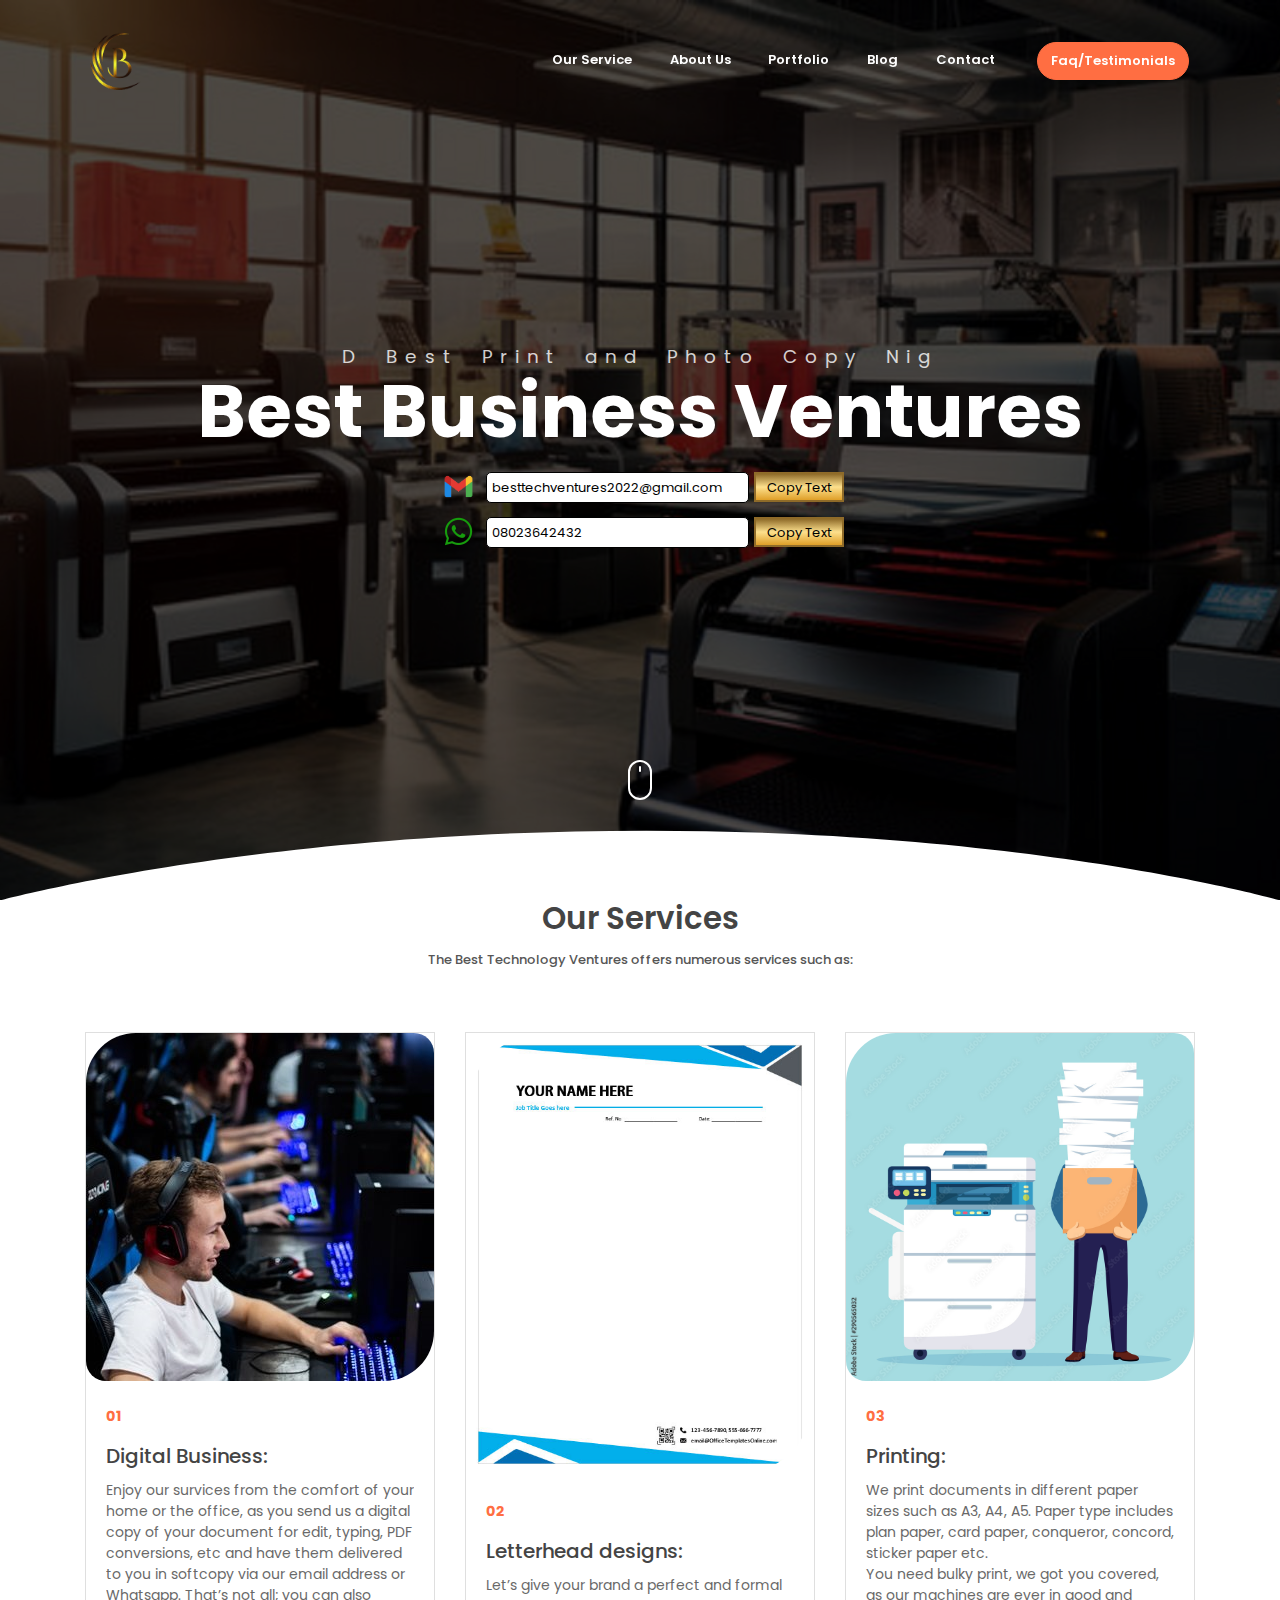
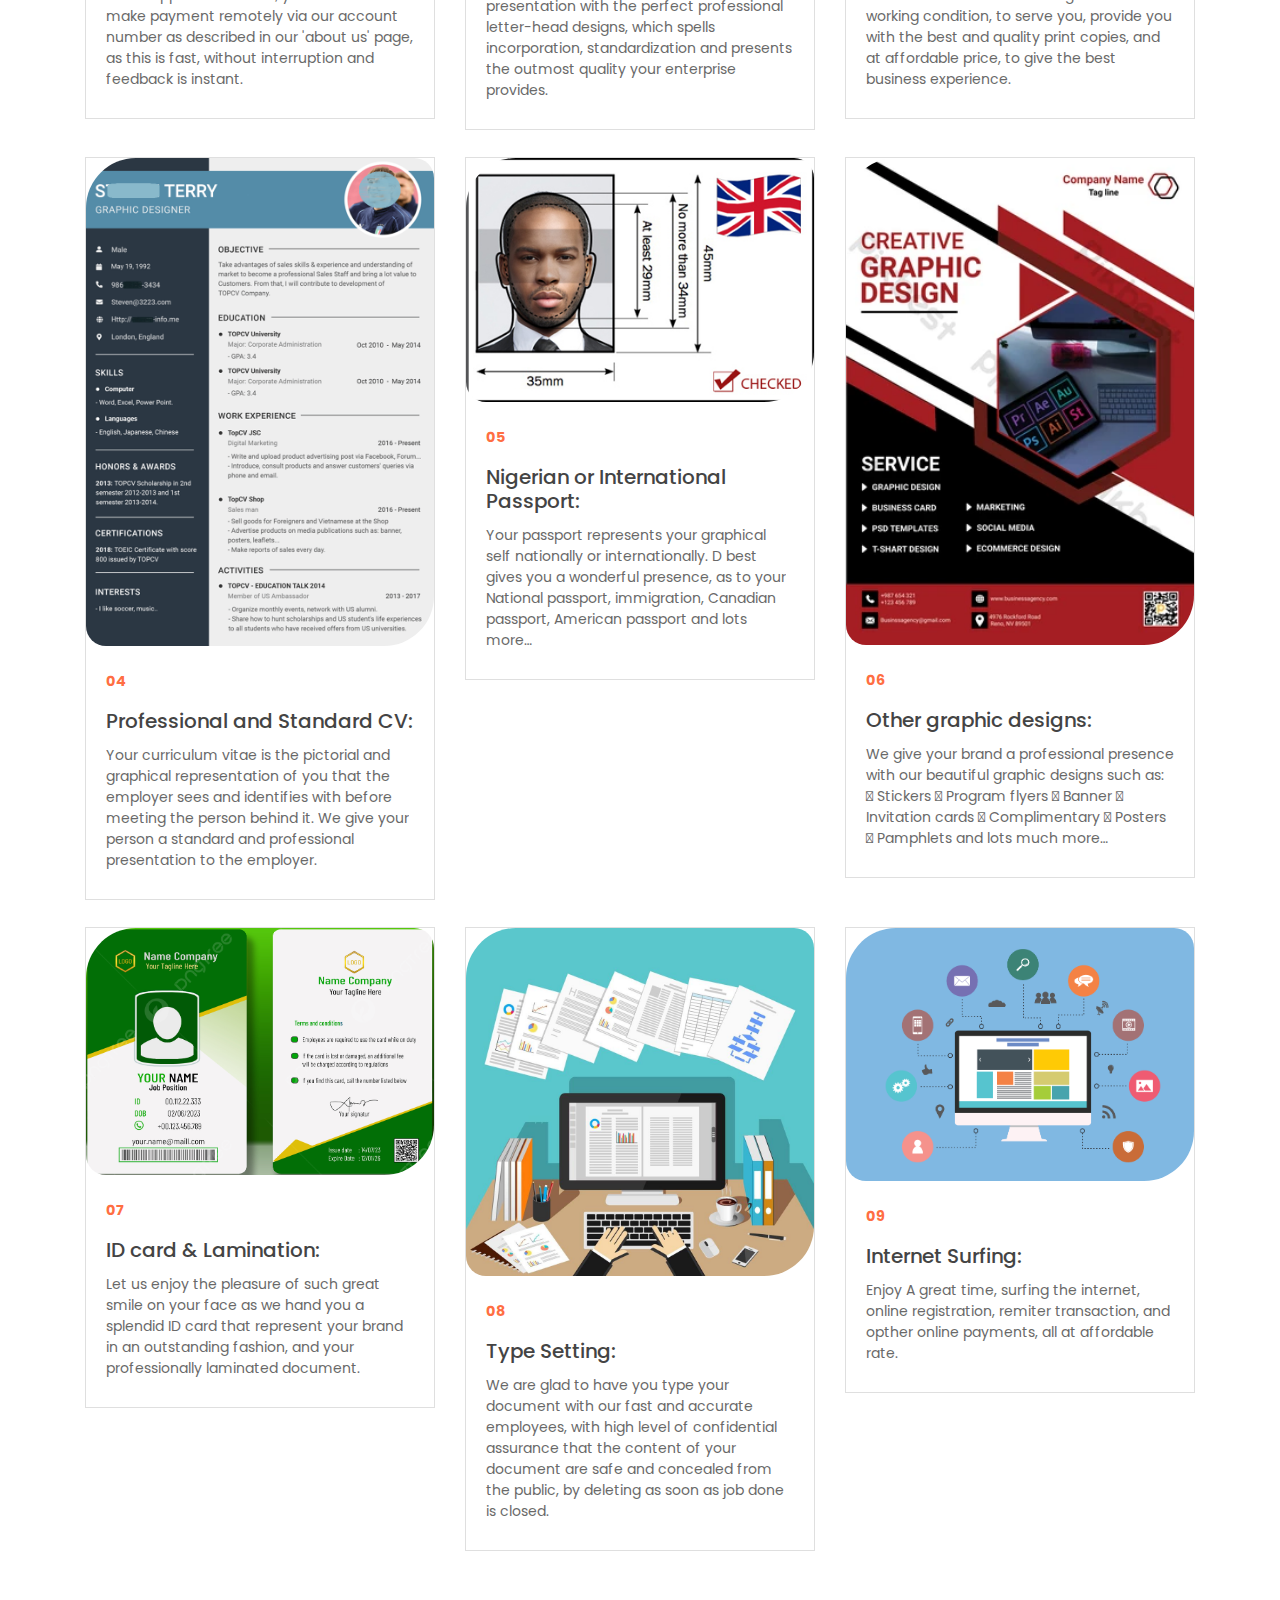
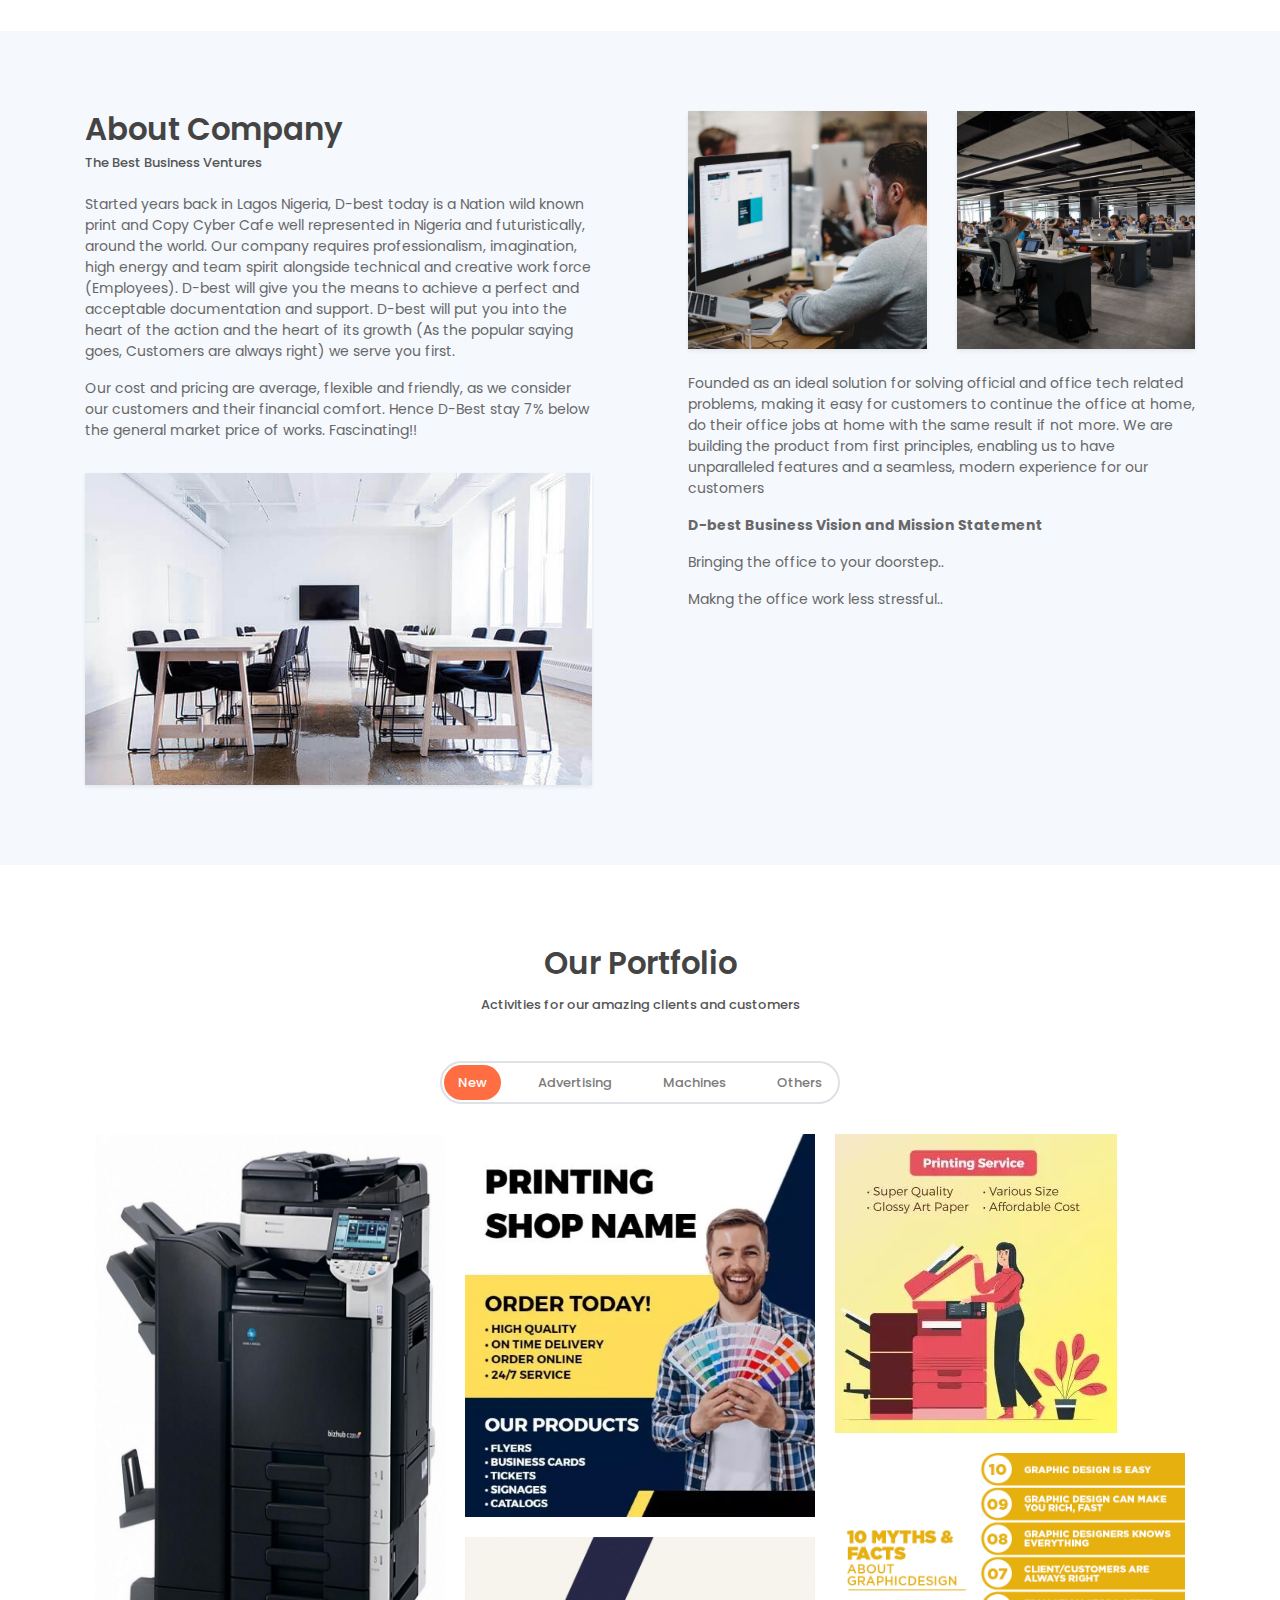
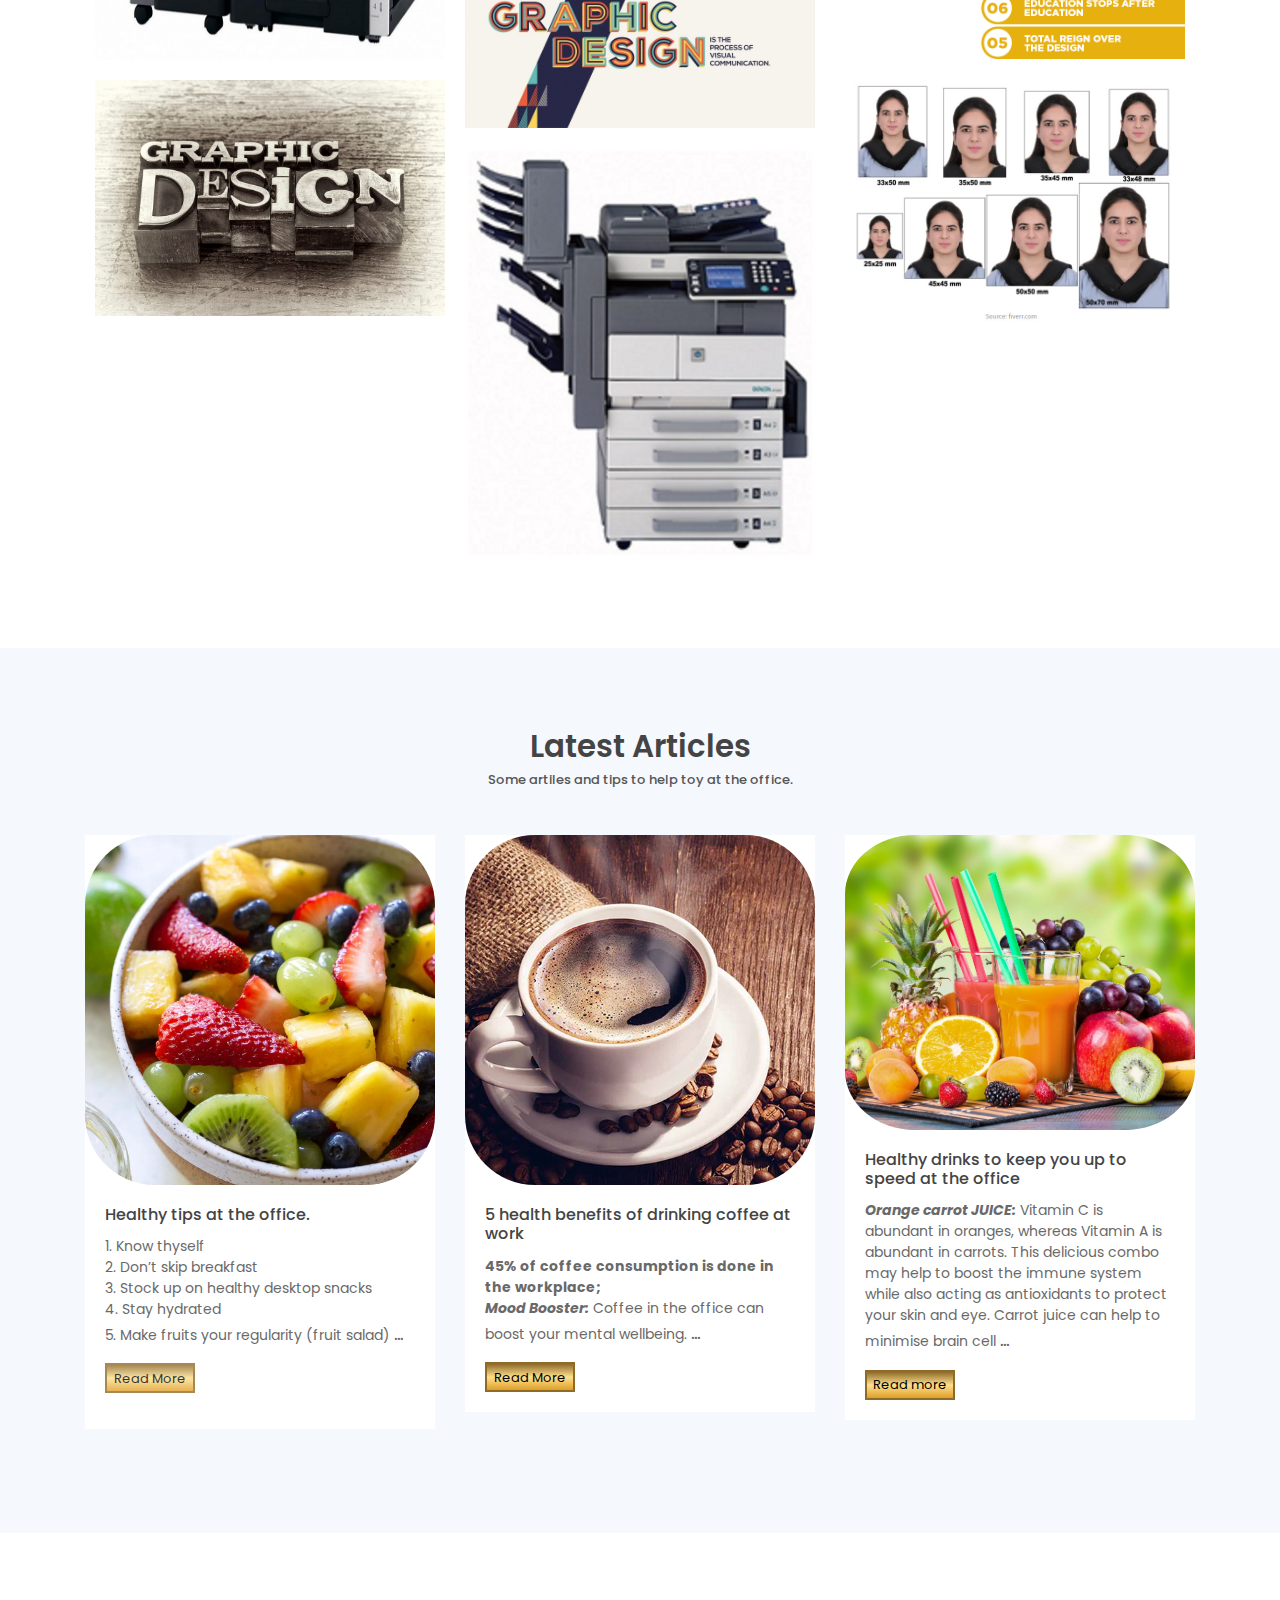
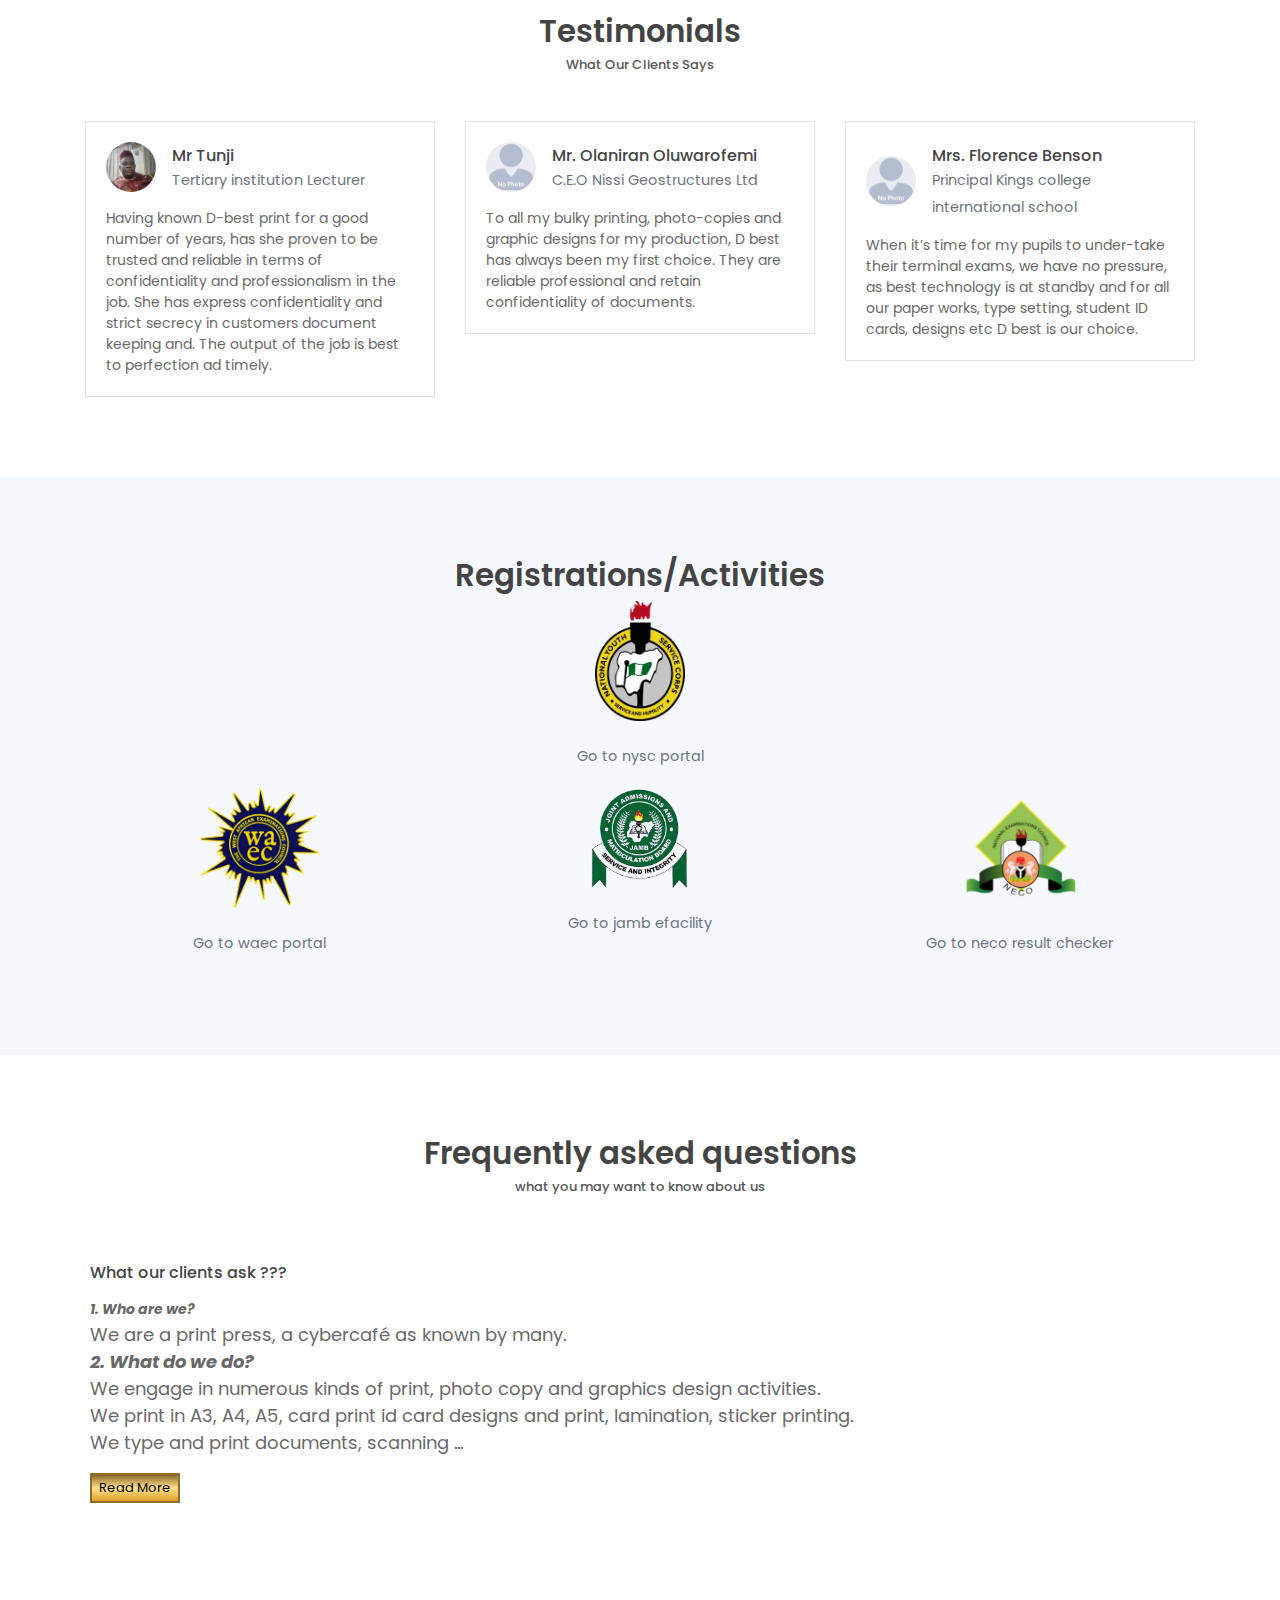
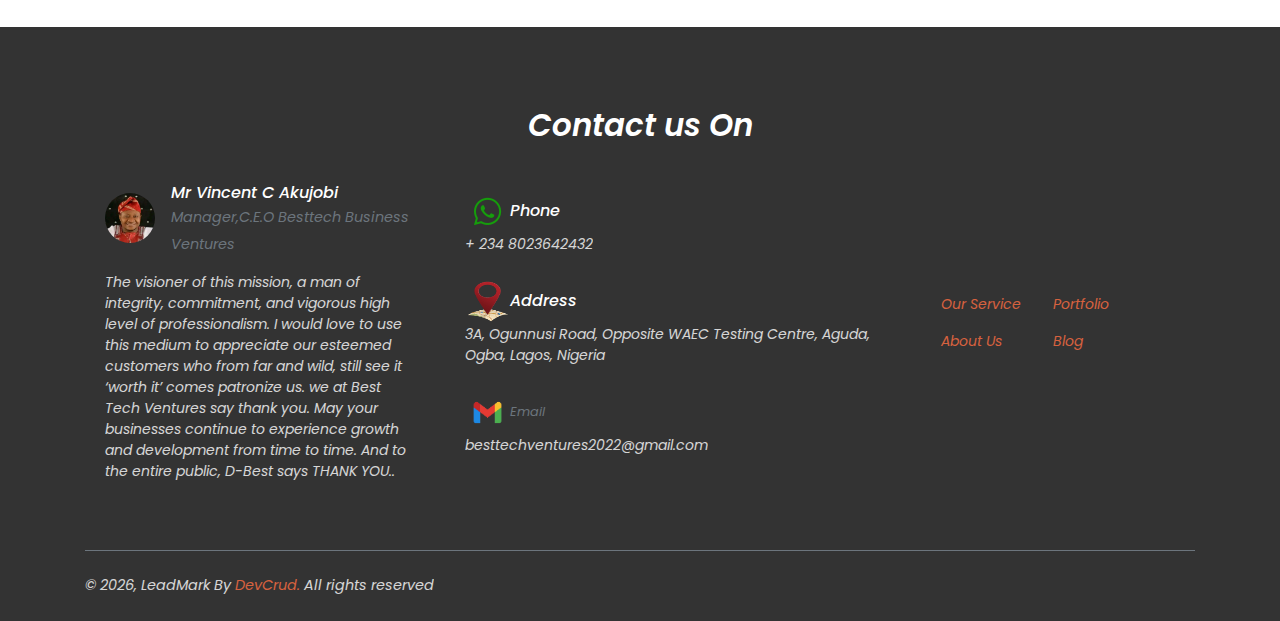
==== index.html @ 02387b32 "Update index.html" ====
<!DOCTYPE html>
<html lang="en">
<head>
	 
	<meta name="viewport" content="width=device-width, initial-scale=1">
	<meta charset="utf-8">
    <meta name="viewport" content="width=device-width, initial-scale=1, shrink-to-fit=no">
    <meta name="description" content="Start your development with LeadMark landing page.">
    <meta name="author" content="Devcrud">
	 <meta name="viewport" content="width=device-width, initial-scale=1.0" />
    <title>Besttech Tech Ventures</title>
    <!-- font icons -->
    <link rel="stylesheet" href="vendors/themify-icons/css/themify-icons.css">
    <!-- Bootstrap + LeadMark main styles -->
	<link rel="stylesheet" href="assets/css/leadmark.css">
	<link rel="stylesheet" href="style.css">
	<style>
      #more {display: none;}
    </style>
	
</head>
<body data-spy="scroll" data-target=".navbar" data-offset="40" id="home" >

    <!-- page Navigation -->
    <nav class="navbar custom-navbar navbar-expand-md navbar-light fixed-top" data-spy="affix" data-offset-top="10">
        <div class="container">
            <a class="navbar-brand" href="game/index.html">
                <img src="imgs/LOGO101.png" alt="">
            </a>
            <button class="navbar-toggler ml-auto" type="button" data-toggle="collapse" data-target="#navbarSupportedContent" aria-controls="navbarSupportedContent" aria-expanded="false" aria-label="Toggle navigation">
                <span class="navbar-toggler-icon"></span>
            </button>
            <div class="collapse navbar-collapse" id="navbarSupportedContent">
                <ul class="navbar-nav ml-auto">                     
                    <li class="nav-item">
                        <a class="nav-link" href="#service">Our Service</a>
                    </li>
                    <li class="nav-item">
                        <a class="nav-link" href="#about">About Us</a>
                    </li>
                    <li class="nav-item">
                        <a class="nav-link" href="#portfolio">Portfolio</a>
                    </li>
                    <li class="nav-item">
                        <a class="nav-link" href="#blog">Blog</a>
                    </li>
                    <li class="nav-item">
                        <a class="nav-link" href="#contact">Contact</a>
                    </li>
                    <li class="nav-item">
                        <a class="ml-4 nav-link btn btn-primary btn-sm rounded" href="#blog" >Faq/Testimonials</a>
                    </li>
                </ul>
            </div>
    </nav>
    <!-- End Of Second Navigation -->

    <!-- Page Header -->
    <header class="header">
        <div class="overlay">
            <h1 class="subtitle">D Best Print and Photo Copy Nig</h1>
            <h1 class="title">Best Business Ventures</h1> 
			<center>
			<!-- script to copy phone number and mail -->
				 <div class="container">
				      <img src="imgs/icon123.png" height="45" width="45" alt="">
					 <a href="mailto:besttechventures2022@gmail" class="small text-muted">
					  <input type="text" id="text-1" value="besttechventures2022@gmail.com" /></a>
					  <button onclick="copy('text-1')">Copy Text</button>
				 </div>
				 <div class="container">									
		              <img src="imgs/icon3.png" height="45" width="45" alt="">
					  <input type="text" id="text-2" value="08023642432" />
					  <button onclick="copy('text-2')">Copy Text</button>
				 </div>
				 <script src="script.js"></script>
        </div>  
		
        <div class="shape">
            <svg viewBox="0 0 1500 200">
                <path d="m 0,240 h 1500.4828 v -71.92164 c 0,0 -286.2763,-81.79324 -743.19024,-81.79324 C 300.37862,86.28512 0,168.07836 0,168.07836 Z"/>
            </svg>
        </div>  
        <div class="mouse-icon"><div class="wheel"></div>  </div>
    </header>
    <!-- End Of Page Header -->

    <!-- Service Section -->
    <section  id="service" class="section pt-0">
        <div class="container">
            <h6 class="section-title text-center">Our Services</h6>
            <h6 class="section-subtitle text-center mb-5 pb-3">The Best Technology Ventures offers numerous services such as:</h6>

            <div class="row">    
                <div class="col-md-4">
                    <div class="card mb-4 mb-md-0">
                        <img src="imgs/digi.jpg" alt="digi" style=" border-radius: 50px 20px;">
                        <div class="card-body">
                            <small class="text-primary font-weight-bold">01</small>
                            <h5 class="card-title mt-3"> Digital Business: <h5>
                            <p class="mb-0">Enjoy our survices from the comfort of your home or the office, as you send us a digital copy of your document for edit, typing, PDF conversions, etc and have them delivered to you in softcopy via our email address or Whatsapp.
                                            That’s not all; you can also make payment remotely via our account number as described in our 'about us' page, as this is fast, without interruption and feedback is instant.
                           
                        </div>
                    </div>
                </div>
				<div class="col-md-4">
                    <div class="card mb-4 mb-md-0">
                          <img src="imgs/letterhead1.jpg" style=" border-radius: 80px 40px;">
                        <div class="card-body">
                            <small class="text-primary font-weight-bold">02</small>
                            <h5 class="card-title mt-3">Letterhead designs:<h5>
                            <p class="mb-0">Let’s give your brand a perfect and formal presentation with the perfect professional letter-head designs, 
                            which spells incorporation, standardization and presents the outmost quality your enterprise provides.</p>
                        </div>
                    </div>
                </div>
			
				 <div class="col-md-4">
                    <div class="card mb-4 mb-md-0">
                        <img src="imgs/print.jpg" style="border-radius: 50px 20px;">
                        <div class="card-body">
                            <small class="text-primary font-weight-bold">03</small>
                            <h5 class="card-title mt-3">Printing:<h5>
                            <p class="mb-0">We print documents in different paper sizes such as A3, A4, A5.
                                            Paper type includes plan paper, card paper, conqueror, concord, sticker paper etc.
                                            <br>You need bulky print, we got you covered, as 
                                            our machines are ever in good and working condition,
                                            to serve you, provide you with the best and quality print copies, and at affordable price, to give the best business experience.
                            </p>
                        </div>
                    </div>
                </div>
			</div>
			<br>
			
			<!-- End OF SLIDE -->
			<div class="row">	
				 <div class="col-md-4">
                    <div class="card mb-4 mb-md-0">
                        <img src="imgs/cv.png" style=" border-radius: 50px 20px;">
                        <div class="card-body">
                            <small class="text-primary font-weight-bold">04</small>
                            <h5 class="card-title mt-3">Professional and Standard CV:<h5>
                            <p class="mb-0">Your curriculum vitae is the pictorial and graphical representation of you that the employer sees and identifies with before meeting the person behind it. 
							We give your person a standard and professional presentation to the employer.
                           </p>
                        </div>
                    </div>
                </div>
				<div class="col-md-4">
                    <div class="card mb-4 mb-md-0">
                        <img src="imgs/pass1.jpg" style=" border-radius: 50px 20px;">
                        <div class="card-body">
                            <small class="text-primary font-weight-bold">05</small>
                            <h5 class="card-title mt-3">Nigerian or International Passport:<h5>
                            <p class="mb-0">Your passport represents your graphical self nationally or internationally.
                                             D best gives you a wonderful presence, as to your National passport, immigration, Canadian passport, American passport and lots more…

                            </p>
                        </div>
                    </div>
                 </div>
				 
				 <div class="col-md-4">
                    <div class="card mb-4 mb-md-0">
                        <img src="imgs/graphic1.jpg" style=" border-radius: 50px 20px;">
                        <div class="card-body">
                            <small class="text-primary font-weight-bold">06</small>
                            <h5 class="card-title mt-3">Other graphic designs:<h5>
                            <p class="mb-0">We give your brand a professional presence with our beautiful graphic designs such as:
                                               Stickers
                                               Program flyers 
                                               Banner 
                                               Invitation cards  
                                               Complimentary 
                                               Posters 
                                               Pamphlets 
                                            and lots much more…

                            </p>
                    </div>
                </div>
			</div>
        </div>
			<br>
			<div class="row">
				 <div class="col-md-4">
                    <div class="card mb-4 mb-md-0">
                         <img src="imgs/id card.png" style=" border-radius: 50px 20px;">
                        <div class="card-body">
                            <small class="text-primary font-weight-bold">07</small>
                            <h5 class="card-title mt-3">ID card & Lamination:<h5>
                            <p class="mb-0">Let us enjoy the pleasure of such great smile on your face as we hand you a splendid ID card that represent your brand in an outstanding fashion, and 
                            your professionally laminated document. 
                            </p>
                        </div>
                    </div>
                 </div>
               
                <div class="col-md-4">
                    <div class="card mb-4 mb-md-0">
                        <img src="imgs/typing.jpg" style=" border-radius: 50px 20px;">
                        <div class="card-body">
                            <small class="text-primary font-weight-bold">08</small>
                            <h5 class="card-title mt-3">Type Setting:<h5>
                            <p class="mb-0">We are glad to have you type your document with our fast and accurate employees,
							with high level of confidential assurance that the content of your document are safe and concealed from the public, by deleting as soon as job done is closed.</p>
                        </div>
                    </div>
                </div> 
				
				<div class="col-md-4">
                    <div class="card mb-4 mb-md-0">
                        <img src="imgs/internet1.png" style=" border-radius: 50px 20px;">
                        <div class="card-body">
                            <small class="text-primary font-weight-bold">09</small>
                            <h5 class="card-title mt-3">Internet Surfing:<h5>
                            <p class="mb-0"> Enjoy A great time, surfing the internet, online registration, remiter transaction, and opther online payments, all at affordable rate.</p>
                        </div>
                    </div>
                </div>
            </div>
        </div>
    </section>
    <!-- End OF Service Section -->
	
    <!-- About Section -->
    <section class="section" id="about">
        <div class="container">
            <div class="row justify-content-between">
                <div class="col-md-6 pr-md-5 mb-4 mb-md-0">
                    <h6 class="section-title mb-0">About Company</h6>
                    <h6 class="section-subtitle mb-4">The Best Business Ventures</h6>
                    <p >Started years back in Lagos Nigeria, D-best today is a Nation wild known print and Copy Cyber Cafe well represented in Nigeria and futuristically, around the world. Our company requires professionalism, imagination, high energy and team spirit alongside technical and creative work force (Employees). D-best will give you the means to achieve a perfect and acceptable documentation and support. D-best will put you into the heart of the action and the heart of its growth (As the popular saying goes, Customers are always right) we serve you first. </p>
					<p>Our cost and pricing are average, flexible and friendly, as we consider our customers and their financial comfort. Hence D-Best stay 7% below the general market price of works. Fascinating!!</p>
                    <img src="imgs/about.jpg" alt="" class="w-100 mt-3 shadow-sm">
                </div>
                <div class="col-md-6 pl-md-5">
                    <div class="row">
                        <div class="col-6">
                            <img src="imgs/about-1.jpg" alt="" class="w-100 shadow-sm">
                        </div>
                        <div class="col-6">
                            <img src="imgs/about-2.jpg" alt="" class="w-100 shadow-sm">
                        </div>
                        <div class="col-12 mt-4">
                            <p>Founded as an ideal solution for solving official and office tech related problems, making it easy for customers to continue the office at home, do their office jobs at home with the same result if not more. We are building the product from first principles, enabling us to have unparalleled features and a seamless, modern experience for our customers</p>
                            <p><b>D-best Business Vision and Mission Statement</b><br>
                            </p>
                            <p>Bringing the office to your doorstep..</p>
                            <p>Makng the office work less stressful..</p>
                        </div>
                    </div>
                </div>
            </div>              
        </div>
    </section>
    <!-- End OF About Section -->

    <!-- Portfolio Section -->
    <section id="portfolio" class="section portfolio-section">
        <div class="container">
            <h6 class="section-title text-center">Our Portfolio</h6>
            <h6 class="section-subtitle mb-5 text-center">Activities  for our amazing clients and customers</h6>
            <div class="filters">
                <a href="#" data-filter=".new" class="active">
                    New
                </a>
                <a href="#" data-filter=".advertising">
                    Advertising
                </a>
                <a href="#" data-filter=".branding">
                    Machines
                </a>
                <a href="#" data-filter=".web">
                    Others
                </a>
            </div>
            <div class="portfolio-container"> 
                <div class="col-md-6 col-lg-4 web new">
                    <div class="portfolio-item">
                        <img src="imgs/web-1.jpg" class="img-fluid" alt="Download free bootstrap 4 admin dashboard, free boootstrap 4 templates">
                        <div class="content-holder">
                            <a class="img-popup" href="imgs/web-1.jpg"></a>
                            <div class="text-holder">
                                <h6 class="title">Bizhub C220</h6>
                                <p class="subtitle">The bizhub machine available for all kinds of printing in numerous sizes!</p>
                            </div>
                        </div>   
                    </div>             
                </div>
                <div class="col-md-6 col-lg-4 web new">
                    <div class="portfolio-item">
                        <img src="imgs/web-2.jpg" class="img-fluid" alt="Download free bootstrap 4 admin dashboard, free boootstrap 4 templates">
                        <div class="content-holder">
                            <a class="img-popup" href="imgs/web-2.jpg"></a>
                            <div class="text-holder">
                                <h6 class="title">Best print</h6>
                                <p class="subtitle">Printing at its best!</p>
                            </div>
                        </div> 
                    </div>                         
                </div>
                <div class="col-md-6 col-lg-4 advertising new">
                    <div class="portfolio-item">
                        <img src="imgs/advertising-2.jpg" class="img-fluid" alt="Download free bootstrap 4 admin dashboard, free boootstrap 4 templates">                         
                        <div class="content-holder">
                            <a class="img-popup" href="imgs/advertising-2.jpg"></a>
                            <div class="text-holder">
                                <h6 class="title">Best bulky print</h6>
                                <p class="subtitle">lets take care of your bulky print and photo copies in time budget !</p>
                            </div>
                        </div>    
                    </div>              
                </div> 
                <div class="col-md-6 col-lg-4 web">
                    <div class="portfolio-item">
                        <img src="imgs/web-4.jpg" class="img-fluid" alt="Download free bootstrap 4 admin dashboard, free boootstrap 4 templates">
                        <div class="content-holder">
                            <a class="img-popup" href="imgs/web-4.jpg"></a>
                            <div class="text-holder">
                                <h6 class="title">Best Id cards </h6>
                                <p class="subtitle">Lests give your company an alarming identity!</p>
                            </div>
                        </div>
                    </div>                                                     
                </div>

                <div class="col-md-6 col-lg-4 advertising"> 
                    <div class="portfolio-item">
                        <img src="imgs/advertising-1.jpg" class="img-fluid" alt="Download free bootstrap 4 admin dashboard, free boootstrap 4 templates">                               
                        <div class="content-holder">
                            <a class="img-popup" href="imgs/advertising-1.jpg"></a>
                            <div class="text-holder">
                                <h6 class="title">Best wedding cards</h6>
                                <p class="subtitle">for your cermonies, we give an outstanding presence!</p>
                            </div>
                        </div>
                    </div>                                                       
                </div> 
                <div class="col-md-6 col-lg-4 web new">
                    <div class="portfolio-item">
                        <img src="imgs/web-3.png" class="img-fluid" alt="Download free bootstrap 4 admin dashboard, free boootstrap 4 templates">  
                       <div class="content-holder">
                            <a class="img-popup" href="imgs/web-3.png"></a>
                            <div class="text-holder">
                                <h6 class="title">Best</h6>
                                <p class="subtitle">ADVERTISING!</p>
                            </div>
                        </div>
                    </div>                                                     
                </div>
                <div class="col-md-6 col-lg-4 advertising new">
                    <div class="portfolio-item">
                        <img src="imgs/advertising-3.jpg" class="img-fluid" alt="Download free bootstrap 4 admin dashboard, free boootstrap 4 templates">       
                       <div class="content-holder">
                            <a class="img-popup" href="imgs/advertising-3.jpg"></a>
                            <div class="text-holder">
                                <h6 class="title">ADVERTISING</h6>
                                <p class="subtitle">ADVERTISING!</p>
                            </div>
                        </div>
                    </div>                                                       
                </div> 
                <div class="col-md-6 col-lg-4 advertising new"> 
                    <div class="portfolio-item">
                        <img src="imgs/advertising-4.jpg" class="img-fluid" alt="Download free bootstrap 4 admin dashboard, free boootstrap 4 templates">            
                        <div class="content-holder">
                            <a class="img-popup" href="imgs/advertising-4.jpg"></a>
                            <div class="text-holder">
                                <h6 class="title">ADVERTISING</h6>
                                <p class="subtitle">Advertising!</p>
                            </div>
                        </div>
                    </div>
                            
                </div> 
                <div class="col-md-6 col-lg-4 branding new">
                    <div class="portfolio-item">
                        <img src="imgs/branding-1.jpg" class="img-fluid" alt="Download free bootstrap 4 admin dashboard, free boootstrap 4 templates">                        
                        <div class="content-holder">
                            <a class="img-popup" href="imgs/branding-1.jpg"></a>
                            <div class="text-holder">
                                <h6 class="title">Other cafe activities </h6>
                                <p class="subtitle">Binding, Lamination, Scanning etc only to mention but a few!</p>
                            </div>
                        </div> 
                    </div>
                </div> 
                <div class="col-md-6 col-lg-4 branding">
                    <div class="portfolio-item">
                        <img src="imgs/branding-2.jpg" class="img-fluid" alt="Download free bootstrap 4 admin dashboard, free boootstrap 4 templates">  
                        <div class="content-holder">
                            <a class="img-popup" href="imgs/branding-2.jpg"></a>
                            <div class="text-holder">
                                <h6 class="title">Other cafe activities</h6>
                                <p class="subtitle">Binding, Lamination, Scanning etc only to mention but a few!</p>
                            </div>
                        </div>
                    </div>                                                     
                </div> 
                <div class="col-md-6 col-lg-4 branding new">
                    <div class="portfolio-item">
                        <img src="imgs/branding-3.png" class="img-fluid" alt="Download free bootstrap 4 admin dashboard, free boootstrap 4 templates">   
                        <div class="content-holder">
                            <a class="img-popup" href="imgs/branding-3.png"></a>
                            <div class="text-holder">
                                <h6 class="title">BRANDING</h6>
                                <p class="subtitle">Advertising!</p>
                            </div>
                        </div>
                    </div>                                                    
                </div> 
                <div class="col-md-6 col-lg-4 branding">
                    <div class="portfolio-item">
                        <img src="imgs/branding-4.jpg" class="img-fluid" alt="Download free bootstrap 4 admin dashboard, free boootstrap 4 templates">                      
                        <div class="content-holder">
                            <a class="img-popup" href="imgs/branding-4.jpg"></a>
                            <div class="text-holder">
                                <h6 class="title">Our future stead</h6>
                                <p class="subtitle">ADVERTISING!</p>
                            </div>
                        </div>
                    </div>                                                      
                </div> 
                <div class="col-md-6 col-lg-4 branding">
                    <div class="portfolio-item">
                        <img src="imgs/branding-5.jpg" class="img-fluid" alt="Download free bootstrap 4 admin dashboard, free boootstrap 4 templates">          
                        <div class="content-holder">
                            <a class="img-popup" href="imgs/branding-5.jpg"></a>
                            <div class="text-holder">
                                <h6 class="title">Passport machines</h6>
                                <p class="subtitle">Advertising!</p>
                            </div>
                        </div>
                    </div>                                                   
                </div>
            </div>   
        </div>            
    </section>
    <!-- End of portfolio section -->

    <!-- Blog Section -->
    <section class="section" id="blog">
        <div class="container">
            <h6 class="section-title mb-0 text-center">Latest Articles</h6>
            <h6 class="section-subtitle mb-5 text-center">Some artiles and tips to help toy at the office.</h6>

            <div class="row">
                <div class="col-md-4">
                    <div class="card border-0 mb-4">
                        <img src="imgs/fruit-4.jpg" alt="" class="card-img-top w-100" style=" border-radius: 20%;">
                        <div class="card-body">                         
                            <h6 class="card-title">Healthy tips at the office.</h6>
                            <p>  1. Know thyself
                            <br> 2. Don’t skip breakfast
                            <br> 3. Stock up on healthy desktop snacks
                            <br> 4. Stay hydrated
                            <br> 5. Make fruits your regularity (fruit salad)
							<span id="span1">...</span><span class="mybox1" id="mybox1id">
                            <br> 6. Plan ahead – Meal plan for the week
                            <br> 7. Master the “No, thank you.”
                            <br> 8. Don’t eat lunch in front of your desk
                            <br> 9. Keep moving
                            <br> 10.Exercise
							<p></span>
                            <button id="mybuttonid" onclick="changeReadMore()">Read More</button>
							<script src="script.js"></script>
                        </div>
                    </div>
                </div>
				
                <div class="col-md-4">
                    <div class="card border-0 mb-4">
                        <img src="imgs/coffee.webp" alt="" class="card-img-top w-100" style=" border-radius: 20%;">
                        <div class="card-body">                         
                            <h6 class="card-title"> 5 health benefits of drinking coffee at work</h5>
                            <p><b>45% of coffee consumption is done in the workplace;</b>
                            <br><i><b>Mood Booster:</b></i>
                            Coffee in the office can boost your mental wellbeing. 
							<span id="span1">...</span><span class="mybox1" id="mybox1id1"> and enhance performance at work.
                            <i><b>Reduce Risk of Disease:</b></i>
                            According to research, individuals drinking 2-4 cups of coffee per day had a 20% lower risk of heart disease than those drinking fewer per day.
                            <br><i><b>Source of Antioxidants:</b></i>
                            Contrary to popular belief, coffee provides more antioxidants than green tea,
							studies show that coffee is the biggest provider of antioxidants in the Western diet, alongside whilst fruits and vegetable!
                            <br><i><b>Stress Relief:</b></i>
                            Feeling stressed? Grab a coffee!
                            Over 80% of those who take coffee breaks at work feels it helps relieve stress,  then again creating an interactive section for workers.
                            </p></span>
							<button id="mybuttonid1" onclick="changeReadMore1()">Read More</button> 
                            <script src="script.js"></script>							
                        </div>
                    </div>
                </div>

                <div class="col-md-4">
                    <div class="card border-0 mb-4">
                        <img src="imgs/Fruit+juice.webp" alt="" class="card-img-top w-100" style=" border-radius: 20%;">
                        <div class="card-body">                         
                            <h6 class="card-title">Healthy drinks to keep you up to speed at the office</h6>
                            <p><b><i>Orange carrot JUICE:</i></b>
                                Vitamin C is abundant in oranges, whereas Vitamin A is abundant in carrots. This delicious combo may help to boost the immune
								 system 
								while  also acting as antioxidants to protect your skin and eye. Carrot juice can help to minimise brain cell <span id="dots">...</span><span id="more">inflammation and boost memory. It is one of the best drinks good for brain health.

                                <br><b><i>Grape:</i></b>
                                Grape juice is great on its own as a source of anthocyanins, which enhance brain function. It also supports heart and digestive health. But compared to other fruits, it contains more sugar and less fiber.

                                <br><b><i>Tomato:</i></b>
                                Besides the debate around whether it’s a fruit or vegetable, the tomato is also one of the best healthy juices for its lycopene content. According to a study, it can reduce the risk of heart disease by up to 13%.
                                Additionally, it’s high in vitamin C, allowing it to support iron absorption and improve skin health. Even so, many recommend choosing low-sodium tomato juice since it can contain high salt levels.

                                <br><b><i>Green Juices:</i></b>
                                Green juices are usually a combination of different vegetables, such as kale, celery, cucumber, and carrot. Compared to one-ingredient options, these provide more benefits depending on the mix you choose. It can either boost immunity, improve gut health, or contribute to weight management.
                                </p></span>
								<button onclick="myFunction()" id="myBtn">Read more</button>
				          </div>
                    </div>
                </div>
            </div>
        </div>
    </section>   
  <!-- End of Blog Section -->

    <!-- Testmonial Section -->
    <section class="section" id="testmonial">
        <div class="container">
            <h6 class="section-title text-center mb-0">Testimonials</h6>
            <h6 class="section-subtitle mb-5 text-center">What Our Clients Says</h6>
            <div class="row">
                <div class="col-md-4 my-3 my-md-0">
                    <div class="card">
                        <div class="card-body">
                            <div class="media align-items-center mb-3">
                                <img class="mr-3" src="imgs/mr-tunji.png" alt="">
                                <div class="media-body">
                                    <h6 class="mt-1 mb-0">Mr Tunji</h6>
                                    <small class="text-muted mb-0">Tertiary institution Lecturer</small>     
                                </div>
                            </div>
                            <p class="mb-0"> Having known D-best print for a good number of years, has she proven to be trusted and reliable in terms of confidentiality and professionalism in the job. 
							She has express confidentiality and strict secrecy in customers document keeping and.
							The output of the job is best to perfection ad timely.</p>
                        </div>
                    </div>
                </div>
                <div class="col-md-4 my-3 my-md-0">
                    <div class="card">
                        <div class="card-body">
                            <div class="media align-items-center mb-3">
                                <img class="mr-3" src="imgs/no-pic.png" alt="">
                                <div class="media-body">
                                    <h6 class="mt-1 mb-0">Mr. Olaniran Oluwarofemi</h6>
                                    <small class="text-muted mb-0">C.E.O Nissi Geostructures Ltd</small>      
                                </div>
                            </div>
                            <p class="mb-0">To all my bulky printing, photo-copies and graphic designs for my production, D best has always been my first choice. 
							They are reliable professional and retain confidentiality of documents.</p>
                        </div>
                    </div>
                </div>
                <div class="col-md-4 my-3 my-md-0">
                    <div class="card">
                        <div class="card-body">
                            <div class="media align-items-center mb-3">
                                <img class="mr-3" src="imgs/no-pic.png" alt="">
                                <div class="media-body">
                                    <h6 class="mt-1 mb-0">Mrs. Florence Benson</h6>
                                    <small class="text-muted mb-0">Principal Kings college international school</small>        
                                </div>
                            </div>
                            <p class="mb-0">When it’s time for my pupils to under-take their terminal exams, we have no pressure, as best technology is at standby and for all our paper works, 
							type setting, student ID cards, designs etc D best is our choice. </p>
                        </div>
                    </div>
                </div>
            </div>
        </div>
    </section>
    <!-- End of Testmonial Section -->
    <!-- start of registration part-->
	<section class="section" id="blog">
        <div class="container">
            <h6 class="section-title mb-0 text-center">Registrations/Activities</h6>
          
				<center>
					
                        <img src="imgs/nysc.png" alt="" width='90' height='120';">
                        <div class="card-body">                         
                        <a href="https://portal.nysc.org.ng/nysc1/" class="small text-muted">Go to nysc portal</a>
                        </div>
				
				</center>
			    <center>	
					<div class="row">
						<div class="col-md-4">            
								<img src="imgs/waec.png" alt="" width='120' height='120';">
								<div class="card-body">                         
								<a href="https://www.waecdirect.org/" class="small text-muted">Go to waec portal</a>
								</div>
						</div>
						<div class="col-md-4">
								<img src="imgs/jamb.png" alt="" width='120' height='100';">
								<div class="card-body">                         
								<a href="https://efacility.jamb.gov.ng/" class="small text-muted">Go to jamb efacility</a>
								</div>
						</div>
						<div class="col-md-4">
								<img src="imgs/neco.png" alt="" width='120' height='120';">
								<div class="card-body">                         
								<a href="https://results.neco.gov.ng/" class="small text-muted">Go to neco result checker</a>
								</div>
						</div>
										
					</div>
			    </center>
        </div>
    </section>
	<!-- end of registration part-->			    

<!-- start of frequently asked questions part-->
	
         <section class="section" id="testmonial">
        <div class="container">
            <h6 class="section-title text-center mb-0">Frequently asked questions</h6>
            <h6 class="section-subtitle mb-5 text-center">what you may want to know about us</h6>
            <div class="row">
             
				<div class="card border-0 mb-4">
                        
                        <div class="card-body">                         
                            <h6 class="card-title">What our clients ask ???</h6>
                                <p><b><i>1.	Who are we?</i></b>
                                <span><br>We are a print press, a cybercafé as known by many.
                                <br><b><i>2. What do we do?</i></b>
									<br>We engage in numerous kinds of print, photo copy and graphics design activities.
									<br>We print in A3, A4, A5, card print id card designs and print, lamination, sticker printing.
									<br>We type and print documents, scanning
									<span id="span1">...</span><span class="mybox1" id="mybox1id2"> passport of different sizes and lots more.
                                <br><b><i>3.	How to get document across to us?</i></b>
								<br>Simply click the copy button on the site landing page for mail to copy the email address, then paste on your email recipient colon. 
								<br>Next, attach your document to the required area, then click send with the work description.
								<br>Or you can also click the copy button on the same landing page of this site for the phone/whatsapp number. 
								<br>Save the number and then forward the document to us with the required job description.
								Better still type <b>besttechventures2022@gmail.com</b>
								<br>Or type <b>08023642432</b> and save on whatsapp, and send the document.
								<br>NOTE: THE BEST HAS A POLICY OF CONFIDENTIALITY OF DOCUMENT, SO ALL MAILS ARE DELETED AFTER JOB IS DONE, OR ELSE ASKED TO BE KEPT.
								<br>As to this you can as to see your document get deleted for comfort. 
                                <br><b><i>4.	Our present location?</i></b>
                                <br>3A, Ogunnusi Road, Opposite WAEC Testing Centre, Aguda, Ogba, Lagos, Nigeria
								
								<br><b><i>5. Working hours?</i></b>
                                <br>We are open from 8am to 6pm (Monday to Saturday) this to keep our employee and staffs fit and prepared for the next day. 
								<br>And emergency job after the working hour may attract extra charge as the case may be.
								<br><b><i>	6. Employment?</i></b>
                                <br>D best advocate to employment of staffs and workers who meet the requirements. 
								<br>Send your cv to the email: <i>besttechventures2022@gmail.com or 08023642432<i> via whatsapp.
								<br>We will reach out to you if our requirements are met.

                                <br><b><i>7.	How to pay for job done?</i></b>
                                <br>Simply copy the Acc No       <b>8023642432</b>
			                                      <br>bank:        Opay
			                                      <br>Acc name: Vincent chibueze,</b>   
                                                  <br>Else asked to use another account.
                                 </p></span></span>
							<button id="mybuttonid2" onclick="changeReadMore2()">Read More</button> 
                            <script src="script.js"></script>
				          </div>
                    </div>
                </div>

            </div>
        </div>
    </section>
   <!-- end of frequently asked questions part-->
				    
    <!-- Contact Section -->
    <section id="contact" class="section has-img-bg pb-0">
	<h6 class="section-title text-center">Contact us On</h6>
        <div class="container">
            <div class="row align-items-center">
                <div class="col-md-4 my-3 my-md-0">
                   
                        <div class="card-body">
                            <div class="media align-items-center mb-3">
                                <img class="mr-3" src="imgs/dbest.jpg" alt="dbest.jpg">
                                <div class="media-body">
                                    <h6 class="mt-1 mb-0">Mr Vincent C Akujobi</h6>
                                    <small class="text-muted mb-0">Manager,C.E.O Besttech Business Ventures</small>     
                                </div>
                            </div>
                            <p class="mb-0">The visioner of this mission, a man of integrity, commitment, and vigorous high level of professionalism. I would love to use this medium to appreciate our esteemed customers who from far and wild, 
							still see it ‘worth it’ comes patronize us. we at Best Tech Ventures say thank you. May your businesses continue to experience growth and development from time to time. 
				    And to the entire public, D-Best says THANK YOU..</p>
                        </div>
                    
                </div>
                <div class="col-md-5 my-3">
				
                    <h6 class="mb-0"><img src="imgs/icon3.png" height="45" width="45" alt="">Phone</h6>
                    <p class="mb-4">+ 234 8023642432</p>
			
                    <h6 class="mb-0"><img src="imgs/address.png" height="45" width="45" alt="">Address</h6>
                    <p class="mb-4">3A, Ogunnusi Road, Opposite WAEC Testing Centre, Aguda, Ogba, Lagos, Nigeria</p>

                    <h6 class="mb-0"><a href="mailto:besttechventures2022@gmail" class="small text-muted">
		    <img src="imgs/icon123.png" height="45" width="45" alt="">Email</h6></a>
                    <p class="mb-0">besttechventures2022@gmail.com</p>
                    <p></p>
                </div>
				
                    <p>
				        <a class="nav-link" href="#service">Our Service</a>
                    
                        <a class="nav-link" href="#about">About Us</a>
                    </p>
					<p>
                        <a class="nav-link" href="#portfolio">Portfolio</a>
                   
                        <a class="nav-link" href="#blog">Blog</a>
                    </p>
               


                <!--
                <div class="col-md-7">
                    <form>
                        <h4 class="mb-4">Drop Us A Line</h4>
                        <div class="form-row">
                            <div class="form-group col-sm-4">
                                <input type="text" class="form-control text-white rounded-0 bg-transparent" name="name" placeholder="Name">
                            </div>
                            <div class="form-group col-sm-4">
                                <input type="email" class="form-control text-white rounded-0 bg-transparent" name="Email" placeholder="Email">
                            </div>
                            <div class="form-group col-sm-4">
                                <input type="text" class="form-control text-white rounded-0 bg-transparent" name="subject" placeholder="Subject">
                            </div>
                            <div class="form-group col-12">
                                <textarea name="message" id="" cols="30" rows="4" class="form-control text-white rounded-0 bg-transparent" placeholder="Message"></textarea>

                            </div>
                            <div class="form-group col-12 mb-0">
                                <button type="submit" class="btn btn-primary rounded w-md mt-3">Send</button>
                            </div>                          
                        </div>                          
                    </form>
                </div>
                -->
            </div>
            <!-- Page Footer -->
            <footer class="mt-5 py-4 border-top border-secondary">
                <p class="mb-0 small">&copy; <script>document.write(new Date().getFullYear())</script>, LeadMark By <a href="https://www.devcrud.com" target="_blank">DevCrud.</a>  All rights reserved </p>     
            </footer>
            <!-- End of Page Footer -->  
        </div>
    </section>
	
	<!-- core  -->
    <script src="vendors/jquery/jquery-3.4.1.js"></script>
    <script src="vendors/bootstrap/bootstrap.bundle.js"></script>

    <!-- bootstrap 3 affix -->
	<script src="vendors/bootstrap/bootstrap.affix.js"></script>

    <!-- Isotope -->
    <script src="vendors/isotope/isotope.pkgd.js"></script>

    <!-- LeadMark js -->
    <script src="assets/js/leadmark.js"></script>

</body>
</html>
---- vendors/themify-icons/css/themify-icons.css ----
@font-face {
	font-family: 'themify';
	src:url("../fonts/themify.eot?-fvbane");
	src:url("../fonts/themify.eot?#iefix-fvbane") format("embedded-opentype"),
		url("../fonts/themify.woff?-fvbane") format("woff"),
		url("../fonts/themify.ttf?-fvbane") format("truetype"),
		url("../fonts/themify.svg?-fvbane#themify") format("svg");
	font-weight: normal;
	font-style: normal;
}

[class^="ti-"], [class*=" ti-"] {
	font-family: 'themify';
	speak: none;
	font-style: normal;
	font-weight: normal;
	font-variant: normal;
	text-transform: none;
	line-height: 1;

	/* Better Font Rendering =========== */
	-webkit-font-smoothing: antialiased;
	-moz-osx-font-smoothing: grayscale;
}

.ti-wand:before {
	content: "\e600";
}
.ti-volume:before {
	content: "\e601";
}
.ti-user:before {
	content: "\e602";
}
.ti-unlock:before {
	content: "\e603";
}
.ti-unlink:before {
	content: "\e604";
}
.ti-trash:before {
	content: "\e605";
}
.ti-thought:before {
	content: "\e606";
}
.ti-target:before {
	content: "\e607";
}
.ti-tag:before {
	content: "\e608";
}
.ti-tablet:before {
	content: "\e609";
}
.ti-star:before {
	content: "\e60a";
}
.ti-spray:before {
	content: "\e60b";
}
.ti-signal:before {
	content: "\e60c";
}
.ti-shopping-cart:before {
	content: "\e60d";
}
.ti-shopping-cart-full:before {
	content: "\e60e";
}
.ti-settings:before {
	content: "\e60f";
}
.ti-search:before {
	content: "\e610";
}
.ti-zoom-in:before {
	content: "\e611";
}
.ti-zoom-out:before {
	content: "\e612";
}
.ti-cut:before {
	content: "\e613";
}
.ti-ruler:before {
	content: "\e614";
}
.ti-ruler-pencil:before {
	content: "\e615";
}
.ti-ruler-alt:before {
	content: "\e616";
}
.ti-bookmark:before {
	content: "\e617";
}
.ti-bookmark-alt:before {
	content: "\e618";
}
.ti-reload:before {
	content: "\e619";
}
.ti-plus:before {
	content: "\e61a";
}
.ti-pin:before {
	content: "\e61b";
}
.ti-pencil:before {
	content: "\e61c";
}
.ti-pencil-alt:before {
	content: "\e61d";
}
.ti-paint-roller:before {
	content: "\e61e";
}
.ti-paint-bucket:before {
	content: "\e61f";
}
.ti-na:before {
	content: "\e620";
}
.ti-mobile:before {
	content: "\e621";
}
.ti-minus:before {
	content: "\e622";
}
.ti-medall:before {
	content: "\e623";
}
.ti-medall-alt:before {
	content: "\e624";
}
.ti-marker:before {
	content: "\e625";
}
.ti-marker-alt:before {
	content: "\e626";
}
.ti-arrow-up:before {
	content: "\e627";
}
.ti-arrow-right:before {
	content: "\e628";
}
.ti-arrow-left:before {
	content: "\e629";
}
.ti-arrow-down:before {
	content: "\e62a";
}
.ti-lock:before {
	content: "\e62b";
}
.ti-location-arrow:before {
	content: "\e62c";
}
.ti-link:before {
	content: "\e62d";
}
.ti-layout:before {
	content: "\e62e";
}
.ti-layers:before {
	content: "\e62f";
}
.ti-layers-alt:before {
	content: "\e630";
}
.ti-key:before {
	content: "\e631";
}
.ti-import:before {
	content: "\e632";
}
.ti-image:before {
	content: "\e633";
}
.ti-heart:before {
	content: "\e634";
}
.ti-heart-broken:before {
	content: "\e635";
}
.ti-hand-stop:before {
	content: "\e636";
}
.ti-hand-open:before {
	content: "\e637";
}
.ti-hand-drag:before {
	content: "\e638";
}
.ti-folder:before {
	content: "\e639";
}
.ti-flag:before {
	content: "\e63a";
}
.ti-flag-alt:before {
	content: "\e63b";
}
.ti-flag-alt-2:before {
	content: "\e63c";
}
.ti-eye:before {
	content: "\e63d";
}
.ti-export:before {
	content: "\e63e";
}
.ti-exchange-vertical:before {
	content: "\e63f";
}
.ti-desktop:before {
	content: "\e640";
}
.ti-cup:before {
	content: "\e641";
}
.ti-crown:before {
	content: "\e642";
}
.ti-comments:before {
	content: "\e643";
}
.ti-comment:before {
	content: "\e644";
}
.ti-comment-alt:before {
	content: "\e645";
}
.ti-close:before {
	content: "\e646";
}
.ti-clip:before {
	content: "\e647";
}
.ti-angle-up:before {
	content: "\e648";
}
.ti-angle-right:before {
	content: "\e649";
}
.ti-angle-left:before {
	content: "\e64a";
}
.ti-angle-down:before {
	content: "\e64b";
}
.ti-check:before {
	content: "\e64c";
}
.ti-check-box:before {
	content: "\e64d";
}
.ti-camera:before {
	content: "\e64e";
}
.ti-announcement:before {
	content: "\e64f";
}
.ti-brush:before {
	content: "\e650";
}
.ti-briefcase:before {
	content: "\e651";
}
.ti-bolt:before {
	content: "\e652";
}
.ti-bolt-alt:before {
	content: "\e653";
}
.ti-blackboard:before {
	content: "\e654";
}
.ti-bag:before {
	content: "\e655";
}
.ti-move:before {
	content: "\e656";
}
.ti-arrows-vertical:before {
	content: "\e657";
}
.ti-arrows-horizontal:before {
	content: "\e658";
}
.ti-fullscreen:before {
	content: "\e659";
}
.ti-arrow-top-right:before {
	content: "\e65a";
}
.ti-arrow-top-left:before {
	content: "\e65b";
}
.ti-arrow-circle-up:before {
	content: "\e65c";
}
.ti-arrow-circle-right:before {
	content: "\e65d";
}
.ti-arrow-circle-left:before {
	content: "\e65e";
}
.ti-arrow-circle-down:before {
	content: "\e65f";
}
.ti-angle-double-up:before {
	content: "\e660";
}
.ti-angle-double-right:before {
	content: "\e661";
}
.ti-angle-double-left:before {
	content: "\e662";
}
.ti-angle-double-down:before {
	content: "\e663";
}
.ti-zip:before {
	content: "\e664";
}
.ti-world:before {
	content: "\e665";
}
.ti-wheelchair:before {
	content: "\e666";
}
.ti-view-list:before {
	content: "\e667";
}
.ti-view-list-alt:before {
	content: "\e668";
}
.ti-view-grid:before {
	content: "\e669";
}
.ti-uppercase:before {
	content: "\e66a";
}
.ti-upload:before {
	content: "\e66b";
}
.ti-underline:before {
	content: "\e66c";
}
.ti-truck:before {
	content: "\e66d";
}
.ti-timer:before {
	content: "\e66e";
}
.ti-ticket:before {
	content: "\e66f";
}
.ti-thumb-up:before {
	content: "\e670";
}
.ti-thumb-down:before {
	content: "\e671";
}
.ti-text:before {
	content: "\e672";
}
.ti-stats-up:before {
	content: "\e673";
}
.ti-stats-down:before {
	content: "\e674";
}
.ti-split-v:before {
	content: "\e675";
}
.ti-split-h:before {
	content: "\e676";
}
.ti-smallcap:before {
	content: "\e677";
}
.ti-shine:before {
	content: "\e678";
}
.ti-shift-right:before {
	content: "\e679";
}
.ti-shift-left:before {
	content: "\e67a";
}
.ti-shield:before {
	content: "\e67b";
}
.ti-notepad:before {
	content: "\e67c";
}
.ti-server:before {
	content: "\e67d";
}
.ti-quote-right:before {
	content: "\e67e";
}
.ti-quote-left:before {
	content: "\e67f";
}
.ti-pulse:before {
	content: "\e680";
}
.ti-printer:before {
	content: "\e681";
}
.ti-power-off:before {
	content: "\e682";
}
.ti-plug:before {
	content: "\e683";
}
.ti-pie-chart:before {
	content: "\e684";
}
.ti-paragraph:before {
	content: "\e685";
}
.ti-panel:before {
	content: "\e686";
}
.ti-package:before {
	content: "\e687";
}
.ti-music:before {
	content: "\e688";
}
.ti-music-alt:before {
	content: "\e689";
}
.ti-mouse:before {
	content: "\e68a";
}
.ti-mouse-alt:before {
	content: "\e68b";
}
.ti-money:before {
	content: "\e68c";
}
.ti-microphone:before {
	content: "\e68d";
}
.ti-menu:before {
	content: "\e68e";
}
.ti-menu-alt:before {
	content: "\e68f";
}
.ti-map:before {
	content: "\e690";
}
.ti-map-alt:before {
	content: "\e691";
}
.ti-loop:before {
	content: "\e692";
}
.ti-location-pin:before {
	content: "\e693";
}
.ti-list:before {
	content: "\e694";
}
.ti-light-bulb:before {
	content: "\e695";
}
.ti-Italic:before {
	content: "\e696";
}
.ti-info:before {
	content: "\e697";
}
.ti-infinite:before {
	content: "\e698";
}
.ti-id-badge:before {
	content: "\e699";
}
.ti-hummer:before {
	content: "\e69a";
}
.ti-home:before {
	content: "\e69b";
}
.ti-help:before {
	content: "\e69c";
}
.ti-headphone:before {
	content: "\e69d";
}
.ti-harddrives:before {
	content: "\e69e";
}
.ti-harddrive:before {
	content: "\e69f";
}
.ti-gift:before {
	content: "\e6a0";
}
.ti-game:before {
	content: "\e6a1";
}
.ti-filter:before {
	content: "\e6a2";
}
.ti-files:before {
	content: "\e6a3";
}
.ti-file:before {
	content: "\e6a4";
}
.ti-eraser:before {
	content: "\e6a5";
}
.ti-envelope:before {
	content: "\e6a6";
}
.ti-download:before {
	content: "\e6a7";
}
.ti-direction:before {
	content: "\e6a8";
}
.ti-direction-alt:before {
	content: "\e6a9";
}
.ti-dashboard:before {
	content: "\e6aa";
}
.ti-control-stop:before {
	content: "\e6ab";
}
.ti-control-shuffle:before {
	content: "\e6ac";
}
.ti-control-play:before {
	content: "\e6ad";
}
.ti-control-pause:before {
	content: "\e6ae";
}
.ti-control-forward:before {
	content: "\e6af";
}
.ti-control-backward:before {
	content: "\e6b0";
}
.ti-cloud:before {
	content: "\e6b1";
}
.ti-cloud-up:before {
	content: "\e6b2";
}
.ti-cloud-down:before {
	content: "\e6b3";
}
.ti-clipboard:before {
	content: "\e6b4";
}
.ti-car:before {
	content: "\e6b5";
}
.ti-calendar:before {
	content: "\e6b6";
}
.ti-book:before {
	content: "\e6b7";
}
.ti-bell:before {
	content: "\e6b8";
}
.ti-basketball:before {
	content: "\e6b9";
}
.ti-bar-chart:before {
	content: "\e6ba";
}
.ti-bar-chart-alt:before {
	content: "\e6bb";
}
.ti-back-right:before {
	content: "\e6bc";
}
.ti-back-left:before {
	content: "\e6bd";
}
.ti-arrows-corner:before {
	content: "\e6be";
}
.ti-archive:before {
	content: "\e6bf";
}
.ti-anchor:before {
	content: "\e6c0";
}
.ti-align-right:before {
	content: "\e6c1";
}
.ti-align-left:before {
	content: "\e6c2";
}
.ti-align-justify:before {
	content: "\e6c3";
}
.ti-align-center:before {
	content: "\e6c4";
}
.ti-alert:before {
	content: "\e6c5";
}
.ti-alarm-clock:before {
	content: "\e6c6";
}
.ti-agenda:before {
	content: "\e6c7";
}
.ti-write:before {
	content: "\e6c8";
}
.ti-window:before {
	content: "\e6c9";
}
.ti-widgetized:before {
	content: "\e6ca";
}
.ti-widget:before {
	content: "\e6cb";
}
.ti-widget-alt:before {
	content: "\e6cc";
}
.ti-wallet:before {
	content: "\e6cd";
}
.ti-video-clapper:before {
	content: "\e6ce";
}
.ti-video-camera:before {
	content: "\e6cf";
}
.ti-vector:before {
	content: "\e6d0";
}
.ti-themify-logo:before {
	content: "\e6d1";
}
.ti-themify-favicon:before {
	content: "\e6d2";
}
.ti-themify-favicon-alt:before {
	content: "\e6d3";
}
.ti-support:before {
	content: "\e6d4";
}
.ti-stamp:before {
	content: "\e6d5";
}
.ti-split-v-alt:before {
	content: "\e6d6";
}
.ti-slice:before {
	content: "\e6d7";
}
.ti-shortcode:before {
	content: "\e6d8";
}
.ti-shift-right-alt:before {
	content: "\e6d9";
}
.ti-shift-left-alt:before {
	content: "\e6da";
}
.ti-ruler-alt-2:before {
	content: "\e6db";
}
.ti-receipt:before {
	content: "\e6dc";
}
.ti-pin2:before {
	content: "\e6dd";
}
.ti-pin-alt:before {
	content: "\e6de";
}
.ti-pencil-alt2:before {
	content: "\e6df";
}
.ti-palette:before {
	content: "\e6e0";
}
.ti-more:before {
	content: "\e6e1";
}
.ti-more-alt:before {
	content: "\e6e2";
}
.ti-microphone-alt:before {
	content: "\e6e3";
}
.ti-magnet:before {
	content: "\e6e4";
}
.ti-line-double:before {
	content: "\e6e5";
}
.ti-line-dotted:before {
	content: "\e6e6";
}
.ti-line-dashed:before {
	content: "\e6e7";
}
.ti-layout-width-full:before {
	content: "\e6e8";
}
.ti-layout-width-default:before {
	content: "\e6e9";
}
.ti-layout-width-default-alt:before {
	content: "\e6ea";
}
.ti-layout-tab:before {
	content: "\e6eb";
}
.ti-layout-tab-window:before {
	content: "\e6ec";
}
.ti-layout-tab-v:before {
	content: "\e6ed";
}
.ti-layout-tab-min:before {
	content: "\e6ee";
}
.ti-layout-slider:before {
	content: "\e6ef";
}
.ti-layout-slider-alt:before {
	content: "\e6f0";
}
.ti-layout-sidebar-right:before {
	content: "\e6f1";
}
.ti-layout-sidebar-none:before {
	content: "\e6f2";
}
.ti-layout-sidebar-left:before {
	content: "\e6f3";
}
.ti-layout-placeholder:before {
	content: "\e6f4";
}
.ti-layout-menu:before {
	content: "\e6f5";
}
.ti-layout-menu-v:before {
	content: "\e6f6";
}
.ti-layout-menu-separated:before {
	content: "\e6f7";
}
.ti-layout-menu-full:before {
	content: "\e6f8";
}
.ti-layout-media-right-alt:before {
	content: "\e6f9";
}
.ti-layout-media-right:before {
	content: "\e6fa";
}
.ti-layout-media-overlay:before {
	content: "\e6fb";
}
.ti-layout-media-overlay-alt:before {
	content: "\e6fc";
}
.ti-layout-media-overlay-alt-2:before {
	content: "\e6fd";
}
.ti-layout-media-left-alt:before {
	content: "\e6fe";
}
.ti-layout-media-left:before {
	content: "\e6ff";
}
.ti-layout-media-center-alt:before {
	content: "\e700";
}
.ti-layout-media-center:before {
	content: "\e701";
}
.ti-layout-list-thumb:before {
	content: "\e702";
}
.ti-layout-list-thumb-alt:before {
	content: "\e703";
}
.ti-layout-list-post:before {
	content: "\e704";
}
.ti-layout-list-large-image:before {
	content: "\e705";
}
.ti-layout-line-solid:before {
	content: "\e706";
}
.ti-layout-grid4:before {
	content: "\e707";
}
.ti-layout-grid3:before {
	content: "\e708";
}
.ti-layout-grid2:before {
	content: "\e709";
}
.ti-layout-grid2-thumb:before {
	content: "\e70a";
}
.ti-layout-cta-right:before {
	content: "\e70b";
}
.ti-layout-cta-left:before {
	content: "\e70c";
}
.ti-layout-cta-center:before {
	content: "\e70d";
}
.ti-layout-cta-btn-right:before {
	content: "\e70e";
}
.ti-layout-cta-btn-left:before {
	content: "\e70f";
}
.ti-layout-column4:before {
	content: "\e710";
}
.ti-layout-column3:before {
	content: "\e711";
}
.ti-layout-column2:before {
	content: "\e712";
}
.ti-layout-accordion-separated:before {
	content: "\e713";
}
.ti-layout-accordion-merged:before {
	content: "\e714";
}
.ti-layout-accordion-list:before {
	content: "\e715";
}
.ti-ink-pen:before {
	content: "\e716";
}
.ti-info-alt:before {
	content: "\e717";
}
.ti-help-alt:before {
	content: "\e718";
}
.ti-headphone-alt:before {
	content: "\e719";
}
.ti-hand-point-up:before {
	content: "\e71a";
}
.ti-hand-point-right:before {
	content: "\e71b";
}
.ti-hand-point-left:before {
	content: "\e71c";
}
.ti-hand-point-down:before {
	content: "\e71d";
}
.ti-gallery:before {
	content: "\e71e";
}
.ti-face-smile:before {
	content: "\e71f";
}
.ti-face-sad:before {
	content: "\e720";
}
.ti-credit-card:before {
	content: "\e721";
}
.ti-control-skip-forward:before {
	content: "\e722";
}
.ti-control-skip-backward:before {
	content: "\e723";
}
.ti-control-record:before {
	content: "\e724";
}
.ti-control-eject:before {
	content: "\e725";
}
.ti-comments-smiley:before {
	content: "\e726";
}
.ti-brush-alt:before {
	content: "\e727";
}
.ti-youtube:before {
	content: "\e728";
}
.ti-vimeo:before {
	content: "\e729";
}
.ti-twitter:before {
	content: "\e72a";
}
.ti-time:before {
	content: "\e72b";
}
.ti-tumblr:before {
	content: "\e72c";
}
.ti-skype:before {
	content: "\e72d";
}
.ti-share:before {
	content: "\e72e";
}
.ti-share-alt:before {
	content: "\e72f";
}
.ti-rocket:before {
	content: "\e730";
}
.ti-pinterest:before {
	content: "\e731";
}
.ti-new-window:before {
	content: "\e732";
}
.ti-microsoft:before {
	content: "\e733";
}
.ti-list-ol:before {
	content: "\e734";
}
.ti-linkedin:before {
	content: "\e735";
}
.ti-layout-sidebar-2:before {
	content: "\e736";
}
.ti-layout-grid4-alt:before {
	content: "\e737";
}
.ti-layout-grid3-alt:before {
	content: "\e738";
}
.ti-layout-grid2-alt:before {
	content: "\e739";
}
.ti-layout-column4-alt:before {
	content: "\e73a";
}
.ti-layout-column3-alt:before {
	content: "\e73b";
}
.ti-layout-column2-alt:before {
	content: "\e73c";
}
.ti-instagram:before {
	content: "\e73d";
}
.ti-google:before {
	content: "\e73e";
}
.ti-github:before {
	content: "\e73f";
}
.ti-flickr:before {
	content: "\e740";
}
.ti-facebook:before {
	content: "\e741";
}
.ti-dropbox:before {
	content: "\e742";
}
.ti-dribbble:before {
	content: "\e743";
}
.ti-apple:before {
	content: "\e744";
}
.ti-android:before {
	content: "\e745";
}
.ti-save:before {
	content: "\e746";
}
.ti-save-alt:before {
	content: "\e747";
}
.ti-yahoo:before {
	content: "\e748";
}
.ti-wordpress:before {
	content: "\e749";
}
.ti-vimeo-alt:before {
	content: "\e74a";
}
.ti-twitter-alt:before {
	content: "\e74b";
}
.ti-tumblr-alt:before {
	content: "\e74c";
}
.ti-trello:before {
	content: "\e74d";
}
.ti-stack-overflow:before {
	content: "\e74e";
}
.ti-soundcloud:before {
	content: "\e74f";
}
.ti-sharethis:before {
	content: "\e750";
}
.ti-sharethis-alt:before {
	content: "\e751";
}
.ti-reddit:before {
	content: "\e752";
}
.ti-pinterest-alt:before {
	content: "\e753";
}
.ti-microsoft-alt:before {
	content: "\e754";
}
.ti-linux:before {
	content: "\e755";
}
.ti-jsfiddle:before {
	content: "\e756";
}
.ti-joomla:before {
	content: "\e757";
}
.ti-html5:before {
	content: "\e758";
}
.ti-flickr-alt:before {
	content: "\e759";
}
.ti-email:before {
	content: "\e75a";
}
.ti-drupal:before {
	content: "\e75b";
}
.ti-dropbox-alt:before {
	content: "\e75c";
}
.ti-css3:before {
	content: "\e75d";
}
.ti-rss:before {
	content: "\e75e";
}
.ti-rss-alt:before {
	content: "\e75f";
}
---- assets/css/leadmark.css ----
@charset "UTF-8";
/*!
=========================================================
* LeadMark Landing page
=========================================================

* Copyright: 2019 DevCRUD (https://devcrud.com)
* Licensed: (https://devcrud.com/licenses)
* Coded by www.devcrud.com

=========================================================

* The above copyright notice and this permission notice shall be included in all copies or substantial portions of the Software.
*/
@import url("https://fonts.googleapis.com/css?family=Poppins:100,100i,200,200i,300,300i,400,400i,500,500i,600,600i,700,700i,800,800i,900,900i");
:root {
  --blue: #007bff;
  --indigo: #6610f2;
  --purple: #6f42c1;
  --pink: #e83e8c;
  --red: #eb4d4b;
  --orange: #fd7e14;
  --yellow: #EE5A24;
  --green: #6ab04c;
  --teal: #00cec9;
  --cyan: #1289A7;
  --white: #fff;
  --gray: #6c757d;
  --gray-dark: #1b1b1b;
  --primary: #ff6e42;
  --secondary: #6c757d;
  --success: #6ab04c;
  --info: #1289A7;
  --warning: #EE5A24;
  --danger: #eb4d4b;
  --light: #f8f9fa;
  --dark: #1b1b1b;
  --breakpoint-xs: 0;
  --breakpoint-sm: 576px;
  --breakpoint-md: 768px;
  --breakpoint-lg: 992px;
  --breakpoint-xl: 1200px;
  --font-family-sans-serif: "Poppins", sans-serif;
  --font-family-monospace: SFMono-Regular, Menlo, Monaco, Consolas, "Liberation Mono", "Courier New", monospace;
}

*,
*::before,
*::after {
  box-sizing: border-box;
}

html {
  font-family: sans-serif;
  line-height: 1.15;
  -webkit-text-size-adjust: 100%;
  -webkit-tap-highlight-color: rgba(0, 0, 0, 0);
}

article, aside, figcaption, figure, footer, header, hgroup, main, nav, section {
  display: block;
}

body {
  margin: 0;
  font-family: "Poppins", sans-serif;
  font-size: 1rem;
  font-weight: 400;
  line-height: 1.5;
  color: #444;
  text-align: left;
  background-color: #fff;
}

[tabindex="-1"]:focus {
  outline: 0 !important;
}

hr {
  box-sizing: content-box;
  height: 0;
  overflow: visible;
}

h1, h2, h3, h4, h5, h6 {
  margin-top: 0;
  margin-bottom: 0.5rem;
}

p {
  margin-top: 0;
  margin-bottom: 1rem;
}

abbr[title],
abbr[data-original-title] {
  text-decoration: underline;
  -webkit-text-decoration: underline dotted;
          text-decoration: underline dotted;
  cursor: help;
  border-bottom: 0;
  -webkit-text-decoration-skip-ink: none;
          text-decoration-skip-ink: none;
}

address {
  margin-bottom: 1rem;
  font-style: normal;
  line-height: inherit;
}

ol,
ul,
dl {
  margin-top: 0;
  margin-bottom: 1rem;
}

ol ol,
ul ul,
ol ul,
ul ol {
  margin-bottom: 0;
}

dt {
  font-weight: 700;
}

dd {
  margin-bottom: .5rem;
  margin-left: 0;
}

blockquote {
  margin: 0 0 1rem;
}

b,
strong {
  font-weight: bolder;
}

small {
  font-size: 80%;
}

sub,
sup {
  position: relative;
  font-size: 75%;
  line-height: 0;
  vertical-align: baseline;
}

sub {
  bottom: -.25em;
}

sup {
  top: -.5em;
}

a {
  color: #ff6e42;
  text-decoration: none;
  background-color: transparent;
}

a:hover {
  color: #f53900;
  text-decoration: none;
}

a:not([href]):not([tabindex]) {
  color: inherit;
  text-decoration: none;
}

a:not([href]):not([tabindex]):hover, a:not([href]):not([tabindex]):focus {
  color: inherit;
  text-decoration: none;
}

a:not([href]):not([tabindex]):focus {
  outline: 0;
}

pre,
code,
kbd,
samp {
  font-family: SFMono-Regular, Menlo, Monaco, Consolas, "Liberation Mono", "Courier New", monospace;
  font-size: 1em;
}

pre {
  margin-top: 0;
  margin-bottom: 1rem;
  overflow: auto;
}

figure {
  margin: 0 0 1rem;
}

img {
  vertical-align: middle;
  border-style: none;
}

svg {
  overflow: hidden;
  vertical-align: middle;
}

table {
  border-collapse: collapse;
}

caption {
  padding-top: 0.75rem;
  padding-bottom: 0.75rem;
  color: #6c757d;
  text-align: left;
  caption-side: bottom;
}

th {
  text-align: inherit;
}

label {
  display: inline-block;
  margin-bottom: 0.5rem;
}

button {
  border-radius: 0;
}

button:focus {
  outline: 1px dotted;
  outline: 5px auto -webkit-focus-ring-color;
}

input,
button,
select,
optgroup,
textarea {
  margin: 0;
  font-family: inherit;
  font-size: inherit;
  line-height: inherit;
}

button,
input {
  overflow: visible;
}

button,
select {
  text-transform: none;
}

select {
  word-wrap: normal;
}

button,
[type="button"],
[type="reset"],
[type="submit"] {
  -webkit-appearance: button;
}

button:not(:disabled),
[type="button"]:not(:disabled),
[type="reset"]:not(:disabled),
[type="submit"]:not(:disabled) {
  cursor: pointer;
}

button::-moz-focus-inner,
[type="button"]::-moz-focus-inner,
[type="reset"]::-moz-focus-inner,
[type="submit"]::-moz-focus-inner {
  padding: 0;
  border-style: none;
}

input[type="radio"],
input[type="checkbox"] {
  box-sizing: border-box;
  padding: 0;
}

input[type="date"],
input[type="time"],
input[type="datetime-local"],
input[type="month"] {
  -webkit-appearance: listbox;
}

textarea {
  overflow: auto;
  resize: vertical;
}

fieldset {
  min-width: 0;
  padding: 0;
  margin: 0;
  border: 0;
}

legend {
  display: block;
  width: 100%;
  max-width: 100%;
  padding: 0;
  margin-bottom: .5rem;
  font-size: 1.5rem;
  line-height: inherit;
  color: inherit;
  white-space: normal;
}

progress {
  vertical-align: baseline;
}

[type="number"]::-webkit-inner-spin-button,
[type="number"]::-webkit-outer-spin-button {
  height: auto;
}

[type="search"] {
  outline-offset: -2px;
  -webkit-appearance: none;
}

[type="search"]::-webkit-search-decoration {
  -webkit-appearance: none;
}

::-webkit-file-upload-button {
  font: inherit;
  -webkit-appearance: button;
}

output {
  display: inline-block;
}

summary {
  display: list-item;
  cursor: pointer;
}

template {
  display: none;
}

[hidden] {
  display: none !important;
}

h1, h2, h3, h4, h5, h6,
.h1, .h2, .h3, .h4, .h5, .h6 {
  margin-bottom: 0.5rem;
  font-weight: 500;
  line-height: 1.2;
}

h1, .h1 {
  font-size: 2.5rem;
}

h2, .h2 {
  font-size: 2rem;
}

h3, .h3 {
  font-size: 1.75rem;
}

h4, .h4 {
  font-size: 1.5rem;
}

h5, .h5 {
  font-size: 1.25rem;
}

h6, .h6 {
  font-size: 1rem;
}

.lead {
  font-size: 1.25rem;
  font-weight: 300;
}

.display-1 {
  font-size: 6rem;
  font-weight: 300;
  line-height: 1.2;
}

.display-2 {
  font-size: 5.5rem;
  font-weight: 300;
  line-height: 1.2;
}

.display-3 {
  font-size: 4.5rem;
  font-weight: 300;
  line-height: 1.2;
}

.display-4 {
  font-size: 3.5rem;
  font-weight: 300;
  line-height: 1.2;
}

hr {
  margin-top: 1rem;
  margin-bottom: 1rem;
  border: 0;
  border-top: 1px solid rgba(0, 0, 0, 0.1);
}

small,
.small {
  font-size: 80%;
  font-weight: 400;
}

mark,
.mark {
  padding: 0.2em;
  background-color: #fcf8e3;
}

.list-unstyled {
  padding-left: 0;
  list-style: none;
}

.list-inline {
  padding-left: 0;
  list-style: none;
}

.list-inline-item {
  display: inline-block;
}

.list-inline-item:not(:last-child) {
  margin-right: 0.5rem;
}

.initialism {
  font-size: 90%;
  text-transform: uppercase;
}

.blockquote {
  margin-bottom: 1rem;
  font-size: 1.25rem;
}

.blockquote-footer {
  display: block;
  font-size: 80%;
  color: #6c757d;
}

.blockquote-footer::before {
  content: "\2014\00A0";
}

.img-fluid {
  max-width: 100%;
  height: auto;
}

.img-thumbnail {
  padding: 0.25rem;
  background-color: #fff;
  border: 1px solid #dee2e6;
  border-radius: 0.25rem;
  max-width: 100%;
  height: auto;
}

.figure {
  display: inline-block;
}

.figure-img {
  margin-bottom: 0.5rem;
  line-height: 1;
}

.figure-caption {
  font-size: 90%;
  color: #6c757d;
}

code {
  font-size: 87.5%;
  color: #e83e8c;
  word-break: break-word;
}

a > code {
  color: inherit;
}

kbd {
  padding: 0.2rem 0.4rem;
  font-size: 87.5%;
  color: #fff;
  background-color: #1b1b1b;
  border-radius: 0.2rem;
}

kbd kbd {
  padding: 0;
  font-size: 100%;
  font-weight: 700;
}

pre {
  display: block;
  font-size: 87.5%;
  color: #1b1b1b;
}

pre code {
  font-size: inherit;
  color: inherit;
  word-break: normal;
}

.pre-scrollable {
  max-height: 340px;
  overflow-y: scroll;
}

.container {
  width: 100%;
  padding-right: 15px;
  padding-left: 15px;
  margin-right: auto;
  margin-left: auto;
}

@media (min-width: 576px) {
  .container {
    max-width: 540px;
  }
}

@media (min-width: 768px) {
  .container {
    max-width: 720px;
  }
}

@media (min-width: 992px) {
  .container {
    max-width: 960px;
  }
}

@media (min-width: 1200px) {
  .container {
    max-width: 1140px;
  }
}

.container-fluid {
  width: 100%;
  padding-right: 15px;
  padding-left: 15px;
  margin-right: auto;
  margin-left: auto;
}

.row {
  display: -webkit-box;
  display: -webkit-flex;
  display: -ms-flexbox;
  display: flex;
  -webkit-flex-wrap: wrap;
      -ms-flex-wrap: wrap;
          flex-wrap: wrap;
  margin-right: -15px;
  margin-left: -15px;
}

.no-gutters {
  margin-right: 0;
  margin-left: 0;
}

.no-gutters > .col,
.no-gutters > [class*="col-"] {
  padding-right: 0;
  padding-left: 0;
}

.col-1, .col-2, .col-3, .col-4, .col-5, .col-6, .col-7, .col-8, .col-9, .col-10, .col-11, .col-12, .col,
.col-auto, .col-sm-1, .col-sm-2, .col-sm-3, .col-sm-4, .col-sm-5, .col-sm-6, .col-sm-7, .col-sm-8, .col-sm-9, .col-sm-10, .col-sm-11, .col-sm-12, .col-sm,
.col-sm-auto, .col-md-1, .col-md-2, .col-md-3, .col-md-4, .col-md-5, .col-md-6, .col-md-7, .col-md-8, .col-md-9, .col-md-10, .col-md-11, .col-md-12, .col-md,
.col-md-auto, .col-lg-1, .col-lg-2, .col-lg-3, .col-lg-4, .col-lg-5, .col-lg-6, .col-lg-7, .col-lg-8, .col-lg-9, .col-lg-10, .col-lg-11, .col-lg-12, .col-lg,
.col-lg-auto, .col-xl-1, .col-xl-2, .col-xl-3, .col-xl-4, .col-xl-5, .col-xl-6, .col-xl-7, .col-xl-8, .col-xl-9, .col-xl-10, .col-xl-11, .col-xl-12, .col-xl,
.col-xl-auto {
  position: relative;
  width: 100%;
  padding-right: 15px;
  padding-left: 15px;
}

.col {
  -webkit-flex-basis: 0;
      -ms-flex-preferred-size: 0;
          flex-basis: 0;
  -webkit-box-flex: 1;
  -webkit-flex-grow: 1;
      -ms-flex-positive: 1;
          flex-grow: 1;
  max-width: 100%;
}

.col-auto {
  -webkit-box-flex: 0;
  -webkit-flex: 0 0 auto;
      -ms-flex: 0 0 auto;
          flex: 0 0 auto;
  width: auto;
  max-width: 100%;
}

.col-1 {
  -webkit-box-flex: 0;
  -webkit-flex: 0 0 8.33333%;
      -ms-flex: 0 0 8.33333%;
          flex: 0 0 8.33333%;
  max-width: 8.33333%;
}

.col-2 {
  -webkit-box-flex: 0;
  -webkit-flex: 0 0 16.66667%;
      -ms-flex: 0 0 16.66667%;
          flex: 0 0 16.66667%;
  max-width: 16.66667%;
}

.col-3 {
  -webkit-box-flex: 0;
  -webkit-flex: 0 0 25%;
      -ms-flex: 0 0 25%;
          flex: 0 0 25%;
  max-width: 25%;
}

.col-4 {
  -webkit-box-flex: 0;
  -webkit-flex: 0 0 33.33333%;
      -ms-flex: 0 0 33.33333%;
          flex: 0 0 33.33333%;
  max-width: 33.33333%;
}

.col-5 {
  -webkit-box-flex: 0;
  -webkit-flex: 0 0 41.66667%;
      -ms-flex: 0 0 41.66667%;
          flex: 0 0 41.66667%;
  max-width: 41.66667%;
}

.col-6 {
  -webkit-box-flex: 0;
  -webkit-flex: 0 0 50%;
      -ms-flex: 0 0 50%;
          flex: 0 0 50%;
  max-width: 50%;
}

.col-7 {
  -webkit-box-flex: 0;
  -webkit-flex: 0 0 58.33333%;
      -ms-flex: 0 0 58.33333%;
          flex: 0 0 58.33333%;
  max-width: 58.33333%;
}

.col-8 {
  -webkit-box-flex: 0;
  -webkit-flex: 0 0 66.66667%;
      -ms-flex: 0 0 66.66667%;
          flex: 0 0 66.66667%;
  max-width: 66.66667%;
}

.col-9 {
  -webkit-box-flex: 0;
  -webkit-flex: 0 0 75%;
      -ms-flex: 0 0 75%;
          flex: 0 0 75%;
  max-width: 75%;
}

.col-10 {
  -webkit-box-flex: 0;
  -webkit-flex: 0 0 83.33333%;
      -ms-flex: 0 0 83.33333%;
          flex: 0 0 83.33333%;
  max-width: 83.33333%;
}

.col-11 {
  -webkit-box-flex: 0;
  -webkit-flex: 0 0 91.66667%;
      -ms-flex: 0 0 91.66667%;
          flex: 0 0 91.66667%;
  max-width: 91.66667%;
}

.col-12 {
  -webkit-box-flex: 0;
  -webkit-flex: 0 0 100%;
      -ms-flex: 0 0 100%;
          flex: 0 0 100%;
  max-width: 100%;
}

.order-first {
  -webkit-box-ordinal-group: 0;
  -webkit-order: -1;
      -ms-flex-order: -1;
          order: -1;
}

.order-last {
  -webkit-box-ordinal-group: 14;
  -webkit-order: 13;
      -ms-flex-order: 13;
          order: 13;
}

.order-0 {
  -webkit-box-ordinal-group: 1;
  -webkit-order: 0;
      -ms-flex-order: 0;
          order: 0;
}

.order-1 {
  -webkit-box-ordinal-group: 2;
  -webkit-order: 1;
      -ms-flex-order: 1;
          order: 1;
}

.order-2 {
  -webkit-box-ordinal-group: 3;
  -webkit-order: 2;
      -ms-flex-order: 2;
          order: 2;
}

.order-3 {
  -webkit-box-ordinal-group: 4;
  -webkit-order: 3;
      -ms-flex-order: 3;
          order: 3;
}

.order-4 {
  -webkit-box-ordinal-group: 5;
  -webkit-order: 4;
      -ms-flex-order: 4;
          order: 4;
}

.order-5 {
  -webkit-box-ordinal-group: 6;
  -webkit-order: 5;
      -ms-flex-order: 5;
          order: 5;
}

.order-6 {
  -webkit-box-ordinal-group: 7;
  -webkit-order: 6;
      -ms-flex-order: 6;
          order: 6;
}

.order-7 {
  -webkit-box-ordinal-group: 8;
  -webkit-order: 7;
      -ms-flex-order: 7;
          order: 7;
}

.order-8 {
  -webkit-box-ordinal-group: 9;
  -webkit-order: 8;
      -ms-flex-order: 8;
          order: 8;
}

.order-9 {
  -webkit-box-ordinal-group: 10;
  -webkit-order: 9;
      -ms-flex-order: 9;
          order: 9;
}

.order-10 {
  -webkit-box-ordinal-group: 11;
  -webkit-order: 10;
      -ms-flex-order: 10;
          order: 10;
}

.order-11 {
  -webkit-box-ordinal-group: 12;
  -webkit-order: 11;
      -ms-flex-order: 11;
          order: 11;
}

.order-12 {
  -webkit-box-ordinal-group: 13;
  -webkit-order: 12;
      -ms-flex-order: 12;
          order: 12;
}

.offset-1 {
  margin-left: 8.33333%;
}

.offset-2 {
  margin-left: 16.66667%;
}

.offset-3 {
  margin-left: 25%;
}

.offset-4 {
  margin-left: 33.33333%;
}

.offset-5 {
  margin-left: 41.66667%;
}

.offset-6 {
  margin-left: 50%;
}

.offset-7 {
  margin-left: 58.33333%;
}

.offset-8 {
  margin-left: 66.66667%;
}

.offset-9 {
  margin-left: 75%;
}

.offset-10 {
  margin-left: 83.33333%;
}

.offset-11 {
  margin-left: 91.66667%;
}

@media (min-width: 576px) {
  .col-sm {
    -webkit-flex-basis: 0;
        -ms-flex-preferred-size: 0;
            flex-basis: 0;
    -webkit-box-flex: 1;
    -webkit-flex-grow: 1;
        -ms-flex-positive: 1;
            flex-grow: 1;
    max-width: 100%;
  }
  .col-sm-auto {
    -webkit-box-flex: 0;
    -webkit-flex: 0 0 auto;
        -ms-flex: 0 0 auto;
            flex: 0 0 auto;
    width: auto;
    max-width: 100%;
  }
  .col-sm-1 {
    -webkit-box-flex: 0;
    -webkit-flex: 0 0 8.33333%;
        -ms-flex: 0 0 8.33333%;
            flex: 0 0 8.33333%;
    max-width: 8.33333%;
  }
  .col-sm-2 {
    -webkit-box-flex: 0;
    -webkit-flex: 0 0 16.66667%;
        -ms-flex: 0 0 16.66667%;
            flex: 0 0 16.66667%;
    max-width: 16.66667%;
  }
  .col-sm-3 {
    -webkit-box-flex: 0;
    -webkit-flex: 0 0 25%;
        -ms-flex: 0 0 25%;
            flex: 0 0 25%;
    max-width: 25%;
  }
  .col-sm-4 {
    -webkit-box-flex: 0;
    -webkit-flex: 0 0 33.33333%;
        -ms-flex: 0 0 33.33333%;
            flex: 0 0 33.33333%;
    max-width: 33.33333%;
  }
  .col-sm-5 {
    -webkit-box-flex: 0;
    -webkit-flex: 0 0 41.66667%;
        -ms-flex: 0 0 41.66667%;
            flex: 0 0 41.66667%;
    max-width: 41.66667%;
  }
  .col-sm-6 {
    -webkit-box-flex: 0;
    -webkit-flex: 0 0 50%;
        -ms-flex: 0 0 50%;
            flex: 0 0 50%;
    max-width: 50%;
  }
  .col-sm-7 {
    -webkit-box-flex: 0;
    -webkit-flex: 0 0 58.33333%;
        -ms-flex: 0 0 58.33333%;
            flex: 0 0 58.33333%;
    max-width: 58.33333%;
  }
  .col-sm-8 {
    -webkit-box-flex: 0;
    -webkit-flex: 0 0 66.66667%;
        -ms-flex: 0 0 66.66667%;
            flex: 0 0 66.66667%;
    max-width: 66.66667%;
  }
  .col-sm-9 {
    -webkit-box-flex: 0;
    -webkit-flex: 0 0 75%;
        -ms-flex: 0 0 75%;
            flex: 0 0 75%;
    max-width: 75%;
  }
  .col-sm-10 {
    -webkit-box-flex: 0;
    -webkit-flex: 0 0 83.33333%;
        -ms-flex: 0 0 83.33333%;
            flex: 0 0 83.33333%;
    max-width: 83.33333%;
  }
  .col-sm-11 {
    -webkit-box-flex: 0;
    -webkit-flex: 0 0 91.66667%;
        -ms-flex: 0 0 91.66667%;
            flex: 0 0 91.66667%;
    max-width: 91.66667%;
  }
  .col-sm-12 {
    -webkit-box-flex: 0;
    -webkit-flex: 0 0 100%;
        -ms-flex: 0 0 100%;
            flex: 0 0 100%;
    max-width: 100%;
  }
  .order-sm-first {
    -webkit-box-ordinal-group: 0;
    -webkit-order: -1;
        -ms-flex-order: -1;
            order: -1;
  }
  .order-sm-last {
    -webkit-box-ordinal-group: 14;
    -webkit-order: 13;
        -ms-flex-order: 13;
            order: 13;
  }
  .order-sm-0 {
    -webkit-box-ordinal-group: 1;
    -webkit-order: 0;
        -ms-flex-order: 0;
            order: 0;
  }
  .order-sm-1 {
    -webkit-box-ordinal-group: 2;
    -webkit-order: 1;
        -ms-flex-order: 1;
            order: 1;
  }
  .order-sm-2 {
    -webkit-box-ordinal-group: 3;
    -webkit-order: 2;
        -ms-flex-order: 2;
            order: 2;
  }
  .order-sm-3 {
    -webkit-box-ordinal-group: 4;
    -webkit-order: 3;
        -ms-flex-order: 3;
            order: 3;
  }
  .order-sm-4 {
    -webkit-box-ordinal-group: 5;
    -webkit-order: 4;
        -ms-flex-order: 4;
            order: 4;
  }
  .order-sm-5 {
    -webkit-box-ordinal-group: 6;
    -webkit-order: 5;
        -ms-flex-order: 5;
            order: 5;
  }
  .order-sm-6 {
    -webkit-box-ordinal-group: 7;
    -webkit-order: 6;
        -ms-flex-order: 6;
            order: 6;
  }
  .order-sm-7 {
    -webkit-box-ordinal-group: 8;
    -webkit-order: 7;
        -ms-flex-order: 7;
            order: 7;
  }
  .order-sm-8 {
    -webkit-box-ordinal-group: 9;
    -webkit-order: 8;
        -ms-flex-order: 8;
            order: 8;
  }
  .order-sm-9 {
    -webkit-box-ordinal-group: 10;
    -webkit-order: 9;
        -ms-flex-order: 9;
            order: 9;
  }
  .order-sm-10 {
    -webkit-box-ordinal-group: 11;
    -webkit-order: 10;
        -ms-flex-order: 10;
            order: 10;
  }
  .order-sm-11 {
    -webkit-box-ordinal-group: 12;
    -webkit-order: 11;
        -ms-flex-order: 11;
            order: 11;
  }
  .order-sm-12 {
    -webkit-box-ordinal-group: 13;
    -webkit-order: 12;
        -ms-flex-order: 12;
            order: 12;
  }
  .offset-sm-0 {
    margin-left: 0;
  }
  .offset-sm-1 {
    margin-left: 8.33333%;
  }
  .offset-sm-2 {
    margin-left: 16.66667%;
  }
  .offset-sm-3 {
    margin-left: 25%;
  }
  .offset-sm-4 {
    margin-left: 33.33333%;
  }
  .offset-sm-5 {
    margin-left: 41.66667%;
  }
  .offset-sm-6 {
    margin-left: 50%;
  }
  .offset-sm-7 {
    margin-left: 58.33333%;
  }
  .offset-sm-8 {
    margin-left: 66.66667%;
  }
  .offset-sm-9 {
    margin-left: 75%;
  }
  .offset-sm-10 {
    margin-left: 83.33333%;
  }
  .offset-sm-11 {
    margin-left: 91.66667%;
  }
}

@media (min-width: 768px) {
  .col-md {
    -webkit-flex-basis: 0;
        -ms-flex-preferred-size: 0;
            flex-basis: 0;
    -webkit-box-flex: 1;
    -webkit-flex-grow: 1;
        -ms-flex-positive: 1;
            flex-grow: 1;
    max-width: 100%;
  }
  .col-md-auto {
    -webkit-box-flex: 0;
    -webkit-flex: 0 0 auto;
        -ms-flex: 0 0 auto;
            flex: 0 0 auto;
    width: auto;
    max-width: 100%;
  }
  .col-md-1 {
    -webkit-box-flex: 0;
    -webkit-flex: 0 0 8.33333%;
        -ms-flex: 0 0 8.33333%;
            flex: 0 0 8.33333%;
    max-width: 8.33333%;
  }
  .col-md-2 {
    -webkit-box-flex: 0;
    -webkit-flex: 0 0 16.66667%;
        -ms-flex: 0 0 16.66667%;
            flex: 0 0 16.66667%;
    max-width: 16.66667%;
  }
  .col-md-3 {
    -webkit-box-flex: 0;
    -webkit-flex: 0 0 25%;
        -ms-flex: 0 0 25%;
            flex: 0 0 25%;
    max-width: 25%;
  }
  .col-md-4 {
    -webkit-box-flex: 0;
    -webkit-flex: 0 0 33.33333%;
        -ms-flex: 0 0 33.33333%;
            flex: 0 0 33.33333%;
    max-width: 33.33333%;
  }
  .col-md-5 {
    -webkit-box-flex: 0;
    -webkit-flex: 0 0 41.66667%;
        -ms-flex: 0 0 41.66667%;
            flex: 0 0 41.66667%;
    max-width: 41.66667%;
  }
  .col-md-6 {
    -webkit-box-flex: 0;
    -webkit-flex: 0 0 50%;
        -ms-flex: 0 0 50%;
            flex: 0 0 50%;
    max-width: 50%;
  }
  .col-md-7 {
    -webkit-box-flex: 0;
    -webkit-flex: 0 0 58.33333%;
        -ms-flex: 0 0 58.33333%;
            flex: 0 0 58.33333%;
    max-width: 58.33333%;
  }
  .col-md-8 {
    -webkit-box-flex: 0;
    -webkit-flex: 0 0 66.66667%;
        -ms-flex: 0 0 66.66667%;
            flex: 0 0 66.66667%;
    max-width: 66.66667%;
  }
  .col-md-9 {
    -webkit-box-flex: 0;
    -webkit-flex: 0 0 75%;
        -ms-flex: 0 0 75%;
            flex: 0 0 75%;
    max-width: 75%;
  }
  .col-md-10 {
    -webkit-box-flex: 0;
    -webkit-flex: 0 0 83.33333%;
        -ms-flex: 0 0 83.33333%;
            flex: 0 0 83.33333%;
    max-width: 83.33333%;
  }
  .col-md-11 {
    -webkit-box-flex: 0;
    -webkit-flex: 0 0 91.66667%;
        -ms-flex: 0 0 91.66667%;
            flex: 0 0 91.66667%;
    max-width: 91.66667%;
  }
  .col-md-12 {
    -webkit-box-flex: 0;
    -webkit-flex: 0 0 100%;
        -ms-flex: 0 0 100%;
            flex: 0 0 100%;
    max-width: 100%;
  }
  .order-md-first {
    -webkit-box-ordinal-group: 0;
    -webkit-order: -1;
        -ms-flex-order: -1;
            order: -1;
  }
  .order-md-last {
    -webkit-box-ordinal-group: 14;
    -webkit-order: 13;
        -ms-flex-order: 13;
            order: 13;
  }
  .order-md-0 {
    -webkit-box-ordinal-group: 1;
    -webkit-order: 0;
        -ms-flex-order: 0;
            order: 0;
  }
  .order-md-1 {
    -webkit-box-ordinal-group: 2;
    -webkit-order: 1;
        -ms-flex-order: 1;
            order: 1;
  }
  .order-md-2 {
    -webkit-box-ordinal-group: 3;
    -webkit-order: 2;
        -ms-flex-order: 2;
            order: 2;
  }
  .order-md-3 {
    -webkit-box-ordinal-group: 4;
    -webkit-order: 3;
        -ms-flex-order: 3;
            order: 3;
  }
  .order-md-4 {
    -webkit-box-ordinal-group: 5;
    -webkit-order: 4;
        -ms-flex-order: 4;
            order: 4;
  }
  .order-md-5 {
    -webkit-box-ordinal-group: 6;
    -webkit-order: 5;
        -ms-flex-order: 5;
            order: 5;
  }
  .order-md-6 {
    -webkit-box-ordinal-group: 7;
    -webkit-order: 6;
        -ms-flex-order: 6;
            order: 6;
  }
  .order-md-7 {
    -webkit-box-ordinal-group: 8;
    -webkit-order: 7;
        -ms-flex-order: 7;
            order: 7;
  }
  .order-md-8 {
    -webkit-box-ordinal-group: 9;
    -webkit-order: 8;
        -ms-flex-order: 8;
            order: 8;
  }
  .order-md-9 {
    -webkit-box-ordinal-group: 10;
    -webkit-order: 9;
        -ms-flex-order: 9;
            order: 9;
  }
  .order-md-10 {
    -webkit-box-ordinal-group: 11;
    -webkit-order: 10;
        -ms-flex-order: 10;
            order: 10;
  }
  .order-md-11 {
    -webkit-box-ordinal-group: 12;
    -webkit-order: 11;
        -ms-flex-order: 11;
            order: 11;
  }
  .order-md-12 {
    -webkit-box-ordinal-group: 13;
    -webkit-order: 12;
        -ms-flex-order: 12;
            order: 12;
  }
  .offset-md-0 {
    margin-left: 0;
  }
  .offset-md-1 {
    margin-left: 8.33333%;
  }
  .offset-md-2 {
    margin-left: 16.66667%;
  }
  .offset-md-3 {
    margin-left: 25%;
  }
  .offset-md-4 {
    margin-left: 33.33333%;
  }
  .offset-md-5 {
    margin-left: 41.66667%;
  }
  .offset-md-6 {
    margin-left: 50%;
  }
  .offset-md-7 {
    margin-left: 58.33333%;
  }
  .offset-md-8 {
    margin-left: 66.66667%;
  }
  .offset-md-9 {
    margin-left: 75%;
  }
  .offset-md-10 {
    margin-left: 83.33333%;
  }
  .offset-md-11 {
    margin-left: 91.66667%;
  }
}

@media (min-width: 992px) {
  .col-lg {
    -webkit-flex-basis: 0;
        -ms-flex-preferred-size: 0;
            flex-basis: 0;
    -webkit-box-flex: 1;
    -webkit-flex-grow: 1;
        -ms-flex-positive: 1;
            flex-grow: 1;
    max-width: 100%;
  }
  .col-lg-auto {
    -webkit-box-flex: 0;
    -webkit-flex: 0 0 auto;
        -ms-flex: 0 0 auto;
            flex: 0 0 auto;
    width: auto;
    max-width: 100%;
  }
  .col-lg-1 {
    -webkit-box-flex: 0;
    -webkit-flex: 0 0 8.33333%;
        -ms-flex: 0 0 8.33333%;
            flex: 0 0 8.33333%;
    max-width: 8.33333%;
  }
  .col-lg-2 {
    -webkit-box-flex: 0;
    -webkit-flex: 0 0 16.66667%;
        -ms-flex: 0 0 16.66667%;
            flex: 0 0 16.66667%;
    max-width: 16.66667%;
  }
  .col-lg-3 {
    -webkit-box-flex: 0;
    -webkit-flex: 0 0 25%;
        -ms-flex: 0 0 25%;
            flex: 0 0 25%;
    max-width: 25%;
  }
  .col-lg-4 {
    -webkit-box-flex: 0;
    -webkit-flex: 0 0 33.33333%;
        -ms-flex: 0 0 33.33333%;
            flex: 0 0 33.33333%;
    max-width: 33.33333%;
  }
  .col-lg-5 {
    -webkit-box-flex: 0;
    -webkit-flex: 0 0 41.66667%;
        -ms-flex: 0 0 41.66667%;
            flex: 0 0 41.66667%;
    max-width: 41.66667%;
  }
  .col-lg-6 {
    -webkit-box-flex: 0;
    -webkit-flex: 0 0 50%;
        -ms-flex: 0 0 50%;
            flex: 0 0 50%;
    max-width: 50%;
  }
  .col-lg-7 {
    -webkit-box-flex: 0;
    -webkit-flex: 0 0 58.33333%;
        -ms-flex: 0 0 58.33333%;
            flex: 0 0 58.33333%;
    max-width: 58.33333%;
  }
  .col-lg-8 {
    -webkit-box-flex: 0;
    -webkit-flex: 0 0 66.66667%;
        -ms-flex: 0 0 66.66667%;
            flex: 0 0 66.66667%;
    max-width: 66.66667%;
  }
  .col-lg-9 {
    -webkit-box-flex: 0;
    -webkit-flex: 0 0 75%;
        -ms-flex: 0 0 75%;
            flex: 0 0 75%;
    max-width: 75%;
  }
  .col-lg-10 {
    -webkit-box-flex: 0;
    -webkit-flex: 0 0 83.33333%;
        -ms-flex: 0 0 83.33333%;
            flex: 0 0 83.33333%;
    max-width: 83.33333%;
  }
  .col-lg-11 {
    -webkit-box-flex: 0;
    -webkit-flex: 0 0 91.66667%;
        -ms-flex: 0 0 91.66667%;
            flex: 0 0 91.66667%;
    max-width: 91.66667%;
  }
  .col-lg-12 {
    -webkit-box-flex: 0;
    -webkit-flex: 0 0 100%;
        -ms-flex: 0 0 100%;
            flex: 0 0 100%;
    max-width: 100%;
  }
  .order-lg-first {
    -webkit-box-ordinal-group: 0;
    -webkit-order: -1;
        -ms-flex-order: -1;
            order: -1;
  }
  .order-lg-last {
    -webkit-box-ordinal-group: 14;
    -webkit-order: 13;
        -ms-flex-order: 13;
            order: 13;
  }
  .order-lg-0 {
    -webkit-box-ordinal-group: 1;
    -webkit-order: 0;
        -ms-flex-order: 0;
            order: 0;
  }
  .order-lg-1 {
    -webkit-box-ordinal-group: 2;
    -webkit-order: 1;
        -ms-flex-order: 1;
            order: 1;
  }
  .order-lg-2 {
    -webkit-box-ordinal-group: 3;
    -webkit-order: 2;
        -ms-flex-order: 2;
            order: 2;
  }
  .order-lg-3 {
    -webkit-box-ordinal-group: 4;
    -webkit-order: 3;
        -ms-flex-order: 3;
            order: 3;
  }
  .order-lg-4 {
    -webkit-box-ordinal-group: 5;
    -webkit-order: 4;
        -ms-flex-order: 4;
            order: 4;
  }
  .order-lg-5 {
    -webkit-box-ordinal-group: 6;
    -webkit-order: 5;
        -ms-flex-order: 5;
            order: 5;
  }
  .order-lg-6 {
    -webkit-box-ordinal-group: 7;
    -webkit-order: 6;
        -ms-flex-order: 6;
            order: 6;
  }
  .order-lg-7 {
    -webkit-box-ordinal-group: 8;
    -webkit-order: 7;
        -ms-flex-order: 7;
            order: 7;
  }
  .order-lg-8 {
    -webkit-box-ordinal-group: 9;
    -webkit-order: 8;
        -ms-flex-order: 8;
            order: 8;
  }
  .order-lg-9 {
    -webkit-box-ordinal-group: 10;
    -webkit-order: 9;
        -ms-flex-order: 9;
            order: 9;
  }
  .order-lg-10 {
    -webkit-box-ordinal-group: 11;
    -webkit-order: 10;
        -ms-flex-order: 10;
            order: 10;
  }
  .order-lg-11 {
    -webkit-box-ordinal-group: 12;
    -webkit-order: 11;
        -ms-flex-order: 11;
            order: 11;
  }
  .order-lg-12 {
    -webkit-box-ordinal-group: 13;
    -webkit-order: 12;
        -ms-flex-order: 12;
            order: 12;
  }
  .offset-lg-0 {
    margin-left: 0;
  }
  .offset-lg-1 {
    margin-left: 8.33333%;
  }
  .offset-lg-2 {
    margin-left: 16.66667%;
  }
  .offset-lg-3 {
    margin-left: 25%;
  }
  .offset-lg-4 {
    margin-left: 33.33333%;
  }
  .offset-lg-5 {
    margin-left: 41.66667%;
  }
  .offset-lg-6 {
    margin-left: 50%;
  }
  .offset-lg-7 {
    margin-left: 58.33333%;
  }
  .offset-lg-8 {
    margin-left: 66.66667%;
  }
  .offset-lg-9 {
    margin-left: 75%;
  }
  .offset-lg-10 {
    margin-left: 83.33333%;
  }
  .offset-lg-11 {
    margin-left: 91.66667%;
  }
}

@media (min-width: 1200px) {
  .col-xl {
    -webkit-flex-basis: 0;
        -ms-flex-preferred-size: 0;
            flex-basis: 0;
    -webkit-box-flex: 1;
    -webkit-flex-grow: 1;
        -ms-flex-positive: 1;
            flex-grow: 1;
    max-width: 100%;
  }
  .col-xl-auto {
    -webkit-box-flex: 0;
    -webkit-flex: 0 0 auto;
        -ms-flex: 0 0 auto;
            flex: 0 0 auto;
    width: auto;
    max-width: 100%;
  }
  .col-xl-1 {
    -webkit-box-flex: 0;
    -webkit-flex: 0 0 8.33333%;
        -ms-flex: 0 0 8.33333%;
            flex: 0 0 8.33333%;
    max-width: 8.33333%;
  }
  .col-xl-2 {
    -webkit-box-flex: 0;
    -webkit-flex: 0 0 16.66667%;
        -ms-flex: 0 0 16.66667%;
            flex: 0 0 16.66667%;
    max-width: 16.66667%;
  }
  .col-xl-3 {
    -webkit-box-flex: 0;
    -webkit-flex: 0 0 25%;
        -ms-flex: 0 0 25%;
            flex: 0 0 25%;
    max-width: 25%;
  }
  .col-xl-4 {
    -webkit-box-flex: 0;
    -webkit-flex: 0 0 33.33333%;
        -ms-flex: 0 0 33.33333%;
            flex: 0 0 33.33333%;
    max-width: 33.33333%;
  }
  .col-xl-5 {
    -webkit-box-flex: 0;
    -webkit-flex: 0 0 41.66667%;
        -ms-flex: 0 0 41.66667%;
            flex: 0 0 41.66667%;
    max-width: 41.66667%;
  }
  .col-xl-6 {
    -webkit-box-flex: 0;
    -webkit-flex: 0 0 50%;
        -ms-flex: 0 0 50%;
            flex: 0 0 50%;
    max-width: 50%;
  }
  .col-xl-7 {
    -webkit-box-flex: 0;
    -webkit-flex: 0 0 58.33333%;
        -ms-flex: 0 0 58.33333%;
            flex: 0 0 58.33333%;
    max-width: 58.33333%;
  }
  .col-xl-8 {
    -webkit-box-flex: 0;
    -webkit-flex: 0 0 66.66667%;
        -ms-flex: 0 0 66.66667%;
            flex: 0 0 66.66667%;
    max-width: 66.66667%;
  }
  .col-xl-9 {
    -webkit-box-flex: 0;
    -webkit-flex: 0 0 75%;
        -ms-flex: 0 0 75%;
            flex: 0 0 75%;
    max-width: 75%;
  }
  .col-xl-10 {
    -webkit-box-flex: 0;
    -webkit-flex: 0 0 83.33333%;
        -ms-flex: 0 0 83.33333%;
            flex: 0 0 83.33333%;
    max-width: 83.33333%;
  }
  .col-xl-11 {
    -webkit-box-flex: 0;
    -webkit-flex: 0 0 91.66667%;
        -ms-flex: 0 0 91.66667%;
            flex: 0 0 91.66667%;
    max-width: 91.66667%;
  }
  .col-xl-12 {
    -webkit-box-flex: 0;
    -webkit-flex: 0 0 100%;
        -ms-flex: 0 0 100%;
            flex: 0 0 100%;
    max-width: 100%;
  }
  .order-xl-first {
    -webkit-box-ordinal-group: 0;
    -webkit-order: -1;
        -ms-flex-order: -1;
            order: -1;
  }
  .order-xl-last {
    -webkit-box-ordinal-group: 14;
    -webkit-order: 13;
        -ms-flex-order: 13;
            order: 13;
  }
  .order-xl-0 {
    -webkit-box-ordinal-group: 1;
    -webkit-order: 0;
        -ms-flex-order: 0;
            order: 0;
  }
  .order-xl-1 {
    -webkit-box-ordinal-group: 2;
    -webkit-order: 1;
        -ms-flex-order: 1;
            order: 1;
  }
  .order-xl-2 {
    -webkit-box-ordinal-group: 3;
    -webkit-order: 2;
        -ms-flex-order: 2;
            order: 2;
  }
  .order-xl-3 {
    -webkit-box-ordinal-group: 4;
    -webkit-order: 3;
        -ms-flex-order: 3;
            order: 3;
  }
  .order-xl-4 {
    -webkit-box-ordinal-group: 5;
    -webkit-order: 4;
        -ms-flex-order: 4;
            order: 4;
  }
  .order-xl-5 {
    -webkit-box-ordinal-group: 6;
    -webkit-order: 5;
        -ms-flex-order: 5;
            order: 5;
  }
  .order-xl-6 {
    -webkit-box-ordinal-group: 7;
    -webkit-order: 6;
        -ms-flex-order: 6;
            order: 6;
  }
  .order-xl-7 {
    -webkit-box-ordinal-group: 8;
    -webkit-order: 7;
        -ms-flex-order: 7;
            order: 7;
  }
  .order-xl-8 {
    -webkit-box-ordinal-group: 9;
    -webkit-order: 8;
        -ms-flex-order: 8;
            order: 8;
  }
  .order-xl-9 {
    -webkit-box-ordinal-group: 10;
    -webkit-order: 9;
        -ms-flex-order: 9;
            order: 9;
  }
  .order-xl-10 {
    -webkit-box-ordinal-group: 11;
    -webkit-order: 10;
        -ms-flex-order: 10;
            order: 10;
  }
  .order-xl-11 {
    -webkit-box-ordinal-group: 12;
    -webkit-order: 11;
        -ms-flex-order: 11;
            order: 11;
  }
  .order-xl-12 {
    -webkit-box-ordinal-group: 13;
    -webkit-order: 12;
        -ms-flex-order: 12;
            order: 12;
  }
  .offset-xl-0 {
    margin-left: 0;
  }
  .offset-xl-1 {
    margin-left: 8.33333%;
  }
  .offset-xl-2 {
    margin-left: 16.66667%;
  }
  .offset-xl-3 {
    margin-left: 25%;
  }
  .offset-xl-4 {
    margin-left: 33.33333%;
  }
  .offset-xl-5 {
    margin-left: 41.66667%;
  }
  .offset-xl-6 {
    margin-left: 50%;
  }
  .offset-xl-7 {
    margin-left: 58.33333%;
  }
  .offset-xl-8 {
    margin-left: 66.66667%;
  }
  .offset-xl-9 {
    margin-left: 75%;
  }
  .offset-xl-10 {
    margin-left: 83.33333%;
  }
  .offset-xl-11 {
    margin-left: 91.66667%;
  }
}

.table {
  width: 100%;
  margin-bottom: 1rem;
  color: #444;
}

.table th,
.table td {
  padding: 0.75rem;
  vertical-align: top;
  border-top: 1px solid #dee2e6;
}

.table thead th {
  vertical-align: bottom;
  border-bottom: 2px solid #dee2e6;
}

.table tbody + tbody {
  border-top: 2px solid #dee2e6;
}

.table-sm th,
.table-sm td {
  padding: 0.3rem;
}

.table-bordered {
  border: 1px solid #dee2e6;
}

.table-bordered th,
.table-bordered td {
  border: 1px solid #dee2e6;
}

.table-bordered thead th,
.table-bordered thead td {
  border-bottom-width: 2px;
}

.table-borderless th,
.table-borderless td,
.table-borderless thead th,
.table-borderless tbody + tbody {
  border: 0;
}

.table-striped tbody tr:nth-of-type(odd) {
  background-color: rgba(0, 0, 0, 0.05);
}

.table-hover tbody tr:hover {
  color: #444;
  background-color: rgba(0, 0, 0, 0.075);
}

.table-primary,
.table-primary > th,
.table-primary > td {
  background-color: #ffd6ca;
}

.table-primary th,
.table-primary td,
.table-primary thead th,
.table-primary tbody + tbody {
  border-color: #ffb49d;
}

.table-hover .table-primary:hover {
  background-color: #ffc2b1;
}

.table-hover .table-primary:hover > td,
.table-hover .table-primary:hover > th {
  background-color: #ffc2b1;
}

.table-secondary,
.table-secondary > th,
.table-secondary > td {
  background-color: #d6d8db;
}

.table-secondary th,
.table-secondary td,
.table-secondary thead th,
.table-secondary tbody + tbody {
  border-color: #b3b7bb;
}

.table-hover .table-secondary:hover {
  background-color: #c8cbcf;
}

.table-hover .table-secondary:hover > td,
.table-hover .table-secondary:hover > th {
  background-color: #c8cbcf;
}

.table-success,
.table-success > th,
.table-success > td {
  background-color: #d5e9cd;
}

.table-success th,
.table-success td,
.table-success thead th,
.table-success tbody + tbody {
  border-color: #b2d6a2;
}

.table-hover .table-success:hover {
  background-color: #c6e1bb;
}

.table-hover .table-success:hover > td,
.table-hover .table-success:hover > th {
  background-color: #c6e1bb;
}

.table-info,
.table-info > th,
.table-info > td {
  background-color: #bddee6;
}

.table-info th,
.table-info td,
.table-info thead th,
.table-info tbody + tbody {
  border-color: #84c2d1;
}

.table-hover .table-info:hover {
  background-color: #abd5df;
}

.table-hover .table-info:hover > td,
.table-hover .table-info:hover > th {
  background-color: #abd5df;
}

.table-warning,
.table-warning > th,
.table-warning > td {
  background-color: #fad1c2;
}

.table-warning th,
.table-warning td,
.table-warning thead th,
.table-warning tbody + tbody {
  border-color: #f6a98d;
}

.table-hover .table-warning:hover {
  background-color: #f8bfaa;
}

.table-hover .table-warning:hover > td,
.table-hover .table-warning:hover > th {
  background-color: #f8bfaa;
}

.table-danger,
.table-danger > th,
.table-danger > td {
  background-color: #f9cdcd;
}

.table-danger th,
.table-danger td,
.table-danger thead th,
.table-danger tbody + tbody {
  border-color: #f5a2a1;
}

.table-hover .table-danger:hover {
  background-color: #f6b6b6;
}

.table-hover .table-danger:hover > td,
.table-hover .table-danger:hover > th {
  background-color: #f6b6b6;
}

.table-light,
.table-light > th,
.table-light > td {
  background-color: #fdfdfe;
}

.table-light th,
.table-light td,
.table-light thead th,
.table-light tbody + tbody {
  border-color: #fbfcfc;
}

.table-hover .table-light:hover {
  background-color: #ececf6;
}

.table-hover .table-light:hover > td,
.table-hover .table-light:hover > th {
  background-color: #ececf6;
}

.table-dark,
.table-dark > th,
.table-dark > td {
  background-color: #bfbfbf;
}

.table-dark th,
.table-dark td,
.table-dark thead th,
.table-dark tbody + tbody {
  border-color: #888888;
}

.table-hover .table-dark:hover {
  background-color: #b2b2b2;
}

.table-hover .table-dark:hover > td,
.table-hover .table-dark:hover > th {
  background-color: #b2b2b2;
}

.table-active,
.table-active > th,
.table-active > td {
  background-color: rgba(0, 0, 0, 0.075);
}

.table-hover .table-active:hover {
  background-color: rgba(0, 0, 0, 0.075);
}

.table-hover .table-active:hover > td,
.table-hover .table-active:hover > th {
  background-color: rgba(0, 0, 0, 0.075);
}

.table .thead-dark th {
  color: #fff;
  background-color: #343a40;
  border-color: #454d55;
}

.table .thead-light th {
  color: #495057;
  background-color: #e9ecef;
  border-color: #dee2e6;
}

.table-dark {
  color: #fff;
  background-color: #343a40;
}

.table-dark th,
.table-dark td,
.table-dark thead th {
  border-color: #454d55;
}

.table-dark.table-bordered {
  border: 0;
}

.table-dark.table-striped tbody tr:nth-of-type(odd) {
  background-color: rgba(255, 255, 255, 0.05);
}

.table-dark.table-hover tbody tr:hover {
  color: #fff;
  background-color: rgba(255, 255, 255, 0.075);
}

@media (max-width: 575.98px) {
  .table-responsive-sm {
    display: block;
    width: 100%;
    overflow-x: auto;
    -webkit-overflow-scrolling: touch;
  }
  .table-responsive-sm > .table-bordered {
    border: 0;
  }
}

@media (max-width: 767.98px) {
  .table-responsive-md {
    display: block;
    width: 100%;
    overflow-x: auto;
    -webkit-overflow-scrolling: touch;
  }
  .table-responsive-md > .table-bordered {
    border: 0;
  }
}

@media (max-width: 991.98px) {
  .table-responsive-lg {
    display: block;
    width: 100%;
    overflow-x: auto;
    -webkit-overflow-scrolling: touch;
  }
  .table-responsive-lg > .table-bordered {
    border: 0;
  }
}

@media (max-width: 1199.98px) {
  .table-responsive-xl {
    display: block;
    width: 100%;
    overflow-x: auto;
    -webkit-overflow-scrolling: touch;
  }
  .table-responsive-xl > .table-bordered {
    border: 0;
  }
}

.table-responsive {
  display: block;
  width: 100%;
  overflow-x: auto;
  -webkit-overflow-scrolling: touch;
}

.table-responsive > .table-bordered {
  border: 0;
}

.form-control {
  display: block;
  width: 100%;
  height: calc(1.5em + 0.75rem + 2px);
  padding: 0.375rem 0.75rem;
  font-size: 1rem;
  font-weight: 400;
  line-height: 1.5;
  color: #495057;
  background-color: transparent;
  background-clip: padding-box;
  border: 1px solid #ced4da;
  border-radius: 0;
  -webkit-transition: border-color 0.15s ease-in-out, box-shadow 0.15s ease-in-out;
  transition: border-color 0.15s ease-in-out, box-shadow 0.15s ease-in-out;
}

@media (prefers-reduced-motion: reduce) {
  .form-control {
    -webkit-transition: none;
    transition: none;
  }
}

.form-control::-ms-expand {
  background-color: transparent;
  border: 0;
}

.form-control:focus {
  color: #495057;
  background-color: transparent;
  border-color: #ffd0c2;
  outline: 0;
  box-shadow: none;
}

.form-control::-webkit-input-placeholder {
  color: #6c757d;
  opacity: 1;
}

.form-control::-moz-placeholder {
  color: #6c757d;
  opacity: 1;
}

.form-control:-ms-input-placeholder {
  color: #6c757d;
  opacity: 1;
}

.form-control::-ms-input-placeholder {
  color: #6c757d;
  opacity: 1;
}

.form-control::placeholder {
  color: #6c757d;
  opacity: 1;
}

.form-control:disabled, .form-control[readonly] {
  background-color: #e9ecef;
  opacity: 1;
}

select.form-control:focus::-ms-value {
  color: #495057;
  background-color: transparent;
}

.form-control-file,
.form-control-range {
  display: block;
  width: 100%;
}

.col-form-label {
  padding-top: calc(0.375rem + 1px);
  padding-bottom: calc(0.375rem + 1px);
  margin-bottom: 0;
  font-size: inherit;
  line-height: 1.5;
}

.col-form-label-lg {
  padding-top: calc(0.5rem + 1px);
  padding-bottom: calc(0.5rem + 1px);
  font-size: 1.25rem;
  line-height: 1.5;
}

.col-form-label-sm {
  padding-top: calc(0.25rem + 1px);
  padding-bottom: calc(0.25rem + 1px);
  font-size: 0.875rem;
  line-height: 1.5;
}

.form-control-plaintext {
  display: block;
  width: 100%;
  padding-top: 0.375rem;
  padding-bottom: 0.375rem;
  margin-bottom: 0;
  line-height: 1.5;
  color: #444;
  background-color: transparent;
  border: solid transparent;
  border-width: 1px 0;
}

.form-control-plaintext.form-control-sm, .form-control-plaintext.form-control-lg {
  padding-right: 0;
  padding-left: 0;
}

.form-control-sm {
  height: calc(1.5em + 0.5rem + 2px);
  padding: 0.25rem 0.5rem;
  font-size: 0.875rem;
  line-height: 1.5;
  border-radius: 0;
}

.form-control-lg {
  height: calc(1.5em + 1rem + 2px);
  padding: 0.5rem 1rem;
  font-size: 1.25rem;
  line-height: 1.5;
  border-radius: 0;
}

select.form-control[size], select.form-control[multiple] {
  height: auto;
}

textarea.form-control {
  height: auto;
}

.form-group {
  margin-bottom: 1rem;
}

.form-text {
  display: block;
  margin-top: 0.25rem;
}

.form-row {
  display: -webkit-box;
  display: -webkit-flex;
  display: -ms-flexbox;
  display: flex;
  -webkit-flex-wrap: wrap;
      -ms-flex-wrap: wrap;
          flex-wrap: wrap;
  margin-right: -5px;
  margin-left: -5px;
}

.form-row > .col,
.form-row > [class*="col-"] {
  padding-right: 5px;
  padding-left: 5px;
}

.form-check {
  position: relative;
  display: block;
  padding-left: 1.25rem;
}

.form-check-input {
  position: absolute;
  margin-top: 0.3rem;
  margin-left: -1.25rem;
}

.form-check-input:disabled ~ .form-check-label {
  color: #6c757d;
}

.form-check-label {
  margin-bottom: 0;
}

.form-check-inline {
  display: -webkit-inline-box;
  display: -webkit-inline-flex;
  display: -ms-inline-flexbox;
  display: inline-flex;
  -webkit-box-align: center;
  -webkit-align-items: center;
      -ms-flex-align: center;
          align-items: center;
  padding-left: 0;
  margin-right: 0.75rem;
}

.form-check-inline .form-check-input {
  position: static;
  margin-top: 0;
  margin-right: 0.3125rem;
  margin-left: 0;
}

.valid-feedback {
  display: none;
  width: 100%;
  margin-top: 0.25rem;
  font-size: 80%;
  color: #6ab04c;
}

.valid-tooltip {
  position: absolute;
  top: 100%;
  z-index: 5;
  display: none;
  max-width: 100%;
  padding: 0.25rem 0.5rem;
  margin-top: .1rem;
  font-size: 0.875rem;
  line-height: 1.5;
  color: #fff;
  background-color: rgba(106, 176, 76, 0.9);
  border-radius: 0.25rem;
}

.was-validated .form-control:valid, .form-control.is-valid {
  border-color: #6ab04c;
  padding-right: calc(1.5em + 0.75rem);
  background-image: url("data:image/svg+xml,%3csvg xmlns='http://www.w3.org/2000/svg' viewBox='0 0 8 8'%3e%3cpath fill='%236ab04c' d='M2.3 6.73L.6 4.53c-.4-1.04.46-1.4 1.1-.8l1.1 1.4 3.4-3.8c.6-.63 1.6-.27 1.2.7l-4 4.6c-.43.5-.8.4-1.1.1z'/%3e%3c/svg%3e");
  background-repeat: no-repeat;
  background-position: center right calc(0.375em + 0.1875rem);
  background-size: calc(0.75em + 0.375rem) calc(0.75em + 0.375rem);
}

.was-validated .form-control:valid:focus, .form-control.is-valid:focus {
  border-color: #6ab04c;
  box-shadow: 0 0 0 0.2rem rgba(106, 176, 76, 0.25);
}

.was-validated .form-control:valid ~ .valid-feedback,
.was-validated .form-control:valid ~ .valid-tooltip, .form-control.is-valid ~ .valid-feedback,
.form-control.is-valid ~ .valid-tooltip {
  display: block;
}

.was-validated textarea.form-control:valid, textarea.form-control.is-valid {
  padding-right: calc(1.5em + 0.75rem);
  background-position: top calc(0.375em + 0.1875rem) right calc(0.375em + 0.1875rem);
}

.was-validated .custom-select:valid, .custom-select.is-valid {
  border-color: #6ab04c;
  padding-right: calc((1em + 0.75rem) * 3 / 4 + 1.75rem);
  background: url("data:image/svg+xml,%3csvg xmlns='http://www.w3.org/2000/svg' viewBox='0 0 4 5'%3e%3cpath fill='%23343a40' d='M2 0L0 2h4zm0 5L0 3h4z'/%3e%3c/svg%3e") no-repeat right 0.75rem center/8px 10px, url("data:image/svg+xml,%3csvg xmlns='http://www.w3.org/2000/svg' viewBox='0 0 8 8'%3e%3cpath fill='%236ab04c' d='M2.3 6.73L.6 4.53c-.4-1.04.46-1.4 1.1-.8l1.1 1.4 3.4-3.8c.6-.63 1.6-.27 1.2.7l-4 4.6c-.43.5-.8.4-1.1.1z'/%3e%3c/svg%3e") transparent no-repeat center right 1.75rem/calc(0.75em + 0.375rem) calc(0.75em + 0.375rem);
}

.was-validated .custom-select:valid:focus, .custom-select.is-valid:focus {
  border-color: #6ab04c;
  box-shadow: 0 0 0 0.2rem rgba(106, 176, 76, 0.25);
}

.was-validated .custom-select:valid ~ .valid-feedback,
.was-validated .custom-select:valid ~ .valid-tooltip, .custom-select.is-valid ~ .valid-feedback,
.custom-select.is-valid ~ .valid-tooltip {
  display: block;
}

.was-validated .form-control-file:valid ~ .valid-feedback,
.was-validated .form-control-file:valid ~ .valid-tooltip, .form-control-file.is-valid ~ .valid-feedback,
.form-control-file.is-valid ~ .valid-tooltip {
  display: block;
}

.was-validated .form-check-input:valid ~ .form-check-label, .form-check-input.is-valid ~ .form-check-label {
  color: #6ab04c;
}

.was-validated .form-check-input:valid ~ .valid-feedback,
.was-validated .form-check-input:valid ~ .valid-tooltip, .form-check-input.is-valid ~ .valid-feedback,
.form-check-input.is-valid ~ .valid-tooltip {
  display: block;
}

.was-validated .custom-control-input:valid ~ .custom-control-label, .custom-control-input.is-valid ~ .custom-control-label {
  color: #6ab04c;
}

.was-validated .custom-control-input:valid ~ .custom-control-label::before, .custom-control-input.is-valid ~ .custom-control-label::before {
  border-color: #6ab04c;
}

.was-validated .custom-control-input:valid ~ .valid-feedback,
.was-validated .custom-control-input:valid ~ .valid-tooltip, .custom-control-input.is-valid ~ .valid-feedback,
.custom-control-input.is-valid ~ .valid-tooltip {
  display: block;
}

.was-validated .custom-control-input:valid:checked ~ .custom-control-label::before, .custom-control-input.is-valid:checked ~ .custom-control-label::before {
  border-color: #87c16e;
  background-color: #87c16e;
}

.was-validated .custom-control-input:valid:focus ~ .custom-control-label::before, .custom-control-input.is-valid:focus ~ .custom-control-label::before {
  box-shadow: 0 0 0 0.2rem rgba(106, 176, 76, 0.25);
}

.was-validated .custom-control-input:valid:focus:not(:checked) ~ .custom-control-label::before, .custom-control-input.is-valid:focus:not(:checked) ~ .custom-control-label::before {
  border-color: #6ab04c;
}

.was-validated .custom-file-input:valid ~ .custom-file-label, .custom-file-input.is-valid ~ .custom-file-label {
  border-color: #6ab04c;
}

.was-validated .custom-file-input:valid ~ .valid-feedback,
.was-validated .custom-file-input:valid ~ .valid-tooltip, .custom-file-input.is-valid ~ .valid-feedback,
.custom-file-input.is-valid ~ .valid-tooltip {
  display: block;
}

.was-validated .custom-file-input:valid:focus ~ .custom-file-label, .custom-file-input.is-valid:focus ~ .custom-file-label {
  border-color: #6ab04c;
  box-shadow: 0 0 0 0.2rem rgba(106, 176, 76, 0.25);
}

.invalid-feedback {
  display: none;
  width: 100%;
  margin-top: 0.25rem;
  font-size: 80%;
  color: #eb4d4b;
}

.invalid-tooltip {
  position: absolute;
  top: 100%;
  z-index: 5;
  display: none;
  max-width: 100%;
  padding: 0.25rem 0.5rem;
  margin-top: .1rem;
  font-size: 0.875rem;
  line-height: 1.5;
  color: #fff;
  background-color: rgba(235, 77, 75, 0.9);
  border-radius: 0.25rem;
}

.was-validated .form-control:invalid, .form-control.is-invalid {
  border-color: #eb4d4b;
  padding-right: calc(1.5em + 0.75rem);
  background-image: url("data:image/svg+xml,%3csvg xmlns='http://www.w3.org/2000/svg' fill='%23eb4d4b' viewBox='-2 -2 7 7'%3e%3cpath stroke='%23eb4d4b' d='M0 0l3 3m0-3L0 3'/%3e%3ccircle r='.5'/%3e%3ccircle cx='3' r='.5'/%3e%3ccircle cy='3' r='.5'/%3e%3ccircle cx='3' cy='3' r='.5'/%3e%3c/svg%3E");
  background-repeat: no-repeat;
  background-position: center right calc(0.375em + 0.1875rem);
  background-size: calc(0.75em + 0.375rem) calc(0.75em + 0.375rem);
}

.was-validated .form-control:invalid:focus, .form-control.is-invalid:focus {
  border-color: #eb4d4b;
  box-shadow: 0 0 0 0.2rem rgba(235, 77, 75, 0.25);
}

.was-validated .form-control:invalid ~ .invalid-feedback,
.was-validated .form-control:invalid ~ .invalid-tooltip, .form-control.is-invalid ~ .invalid-feedback,
.form-control.is-invalid ~ .invalid-tooltip {
  display: block;
}

.was-validated textarea.form-control:invalid, textarea.form-control.is-invalid {
  padding-right: calc(1.5em + 0.75rem);
  background-position: top calc(0.375em + 0.1875rem) right calc(0.375em + 0.1875rem);
}

.was-validated .custom-select:invalid, .custom-select.is-invalid {
  border-color: #eb4d4b;
  padding-right: calc((1em + 0.75rem) * 3 / 4 + 1.75rem);
  background: url("data:image/svg+xml,%3csvg xmlns='http://www.w3.org/2000/svg' viewBox='0 0 4 5'%3e%3cpath fill='%23343a40' d='M2 0L0 2h4zm0 5L0 3h4z'/%3e%3c/svg%3e") no-repeat right 0.75rem center/8px 10px, url("data:image/svg+xml,%3csvg xmlns='http://www.w3.org/2000/svg' fill='%23eb4d4b' viewBox='-2 -2 7 7'%3e%3cpath stroke='%23eb4d4b' d='M0 0l3 3m0-3L0 3'/%3e%3ccircle r='.5'/%3e%3ccircle cx='3' r='.5'/%3e%3ccircle cy='3' r='.5'/%3e%3ccircle cx='3' cy='3' r='.5'/%3e%3c/svg%3E") transparent no-repeat center right 1.75rem/calc(0.75em + 0.375rem) calc(0.75em + 0.375rem);
}

.was-validated .custom-select:invalid:focus, .custom-select.is-invalid:focus {
  border-color: #eb4d4b;
  box-shadow: 0 0 0 0.2rem rgba(235, 77, 75, 0.25);
}

.was-validated .custom-select:invalid ~ .invalid-feedback,
.was-validated .custom-select:invalid ~ .invalid-tooltip, .custom-select.is-invalid ~ .invalid-feedback,
.custom-select.is-invalid ~ .invalid-tooltip {
  display: block;
}

.was-validated .form-control-file:invalid ~ .invalid-feedback,
.was-validated .form-control-file:invalid ~ .invalid-tooltip, .form-control-file.is-invalid ~ .invalid-feedback,
.form-control-file.is-invalid ~ .invalid-tooltip {
  display: block;
}

.was-validated .form-check-input:invalid ~ .form-check-label, .form-check-input.is-invalid ~ .form-check-label {
  color: #eb4d4b;
}

.was-validated .form-check-input:invalid ~ .invalid-feedback,
.was-validated .form-check-input:invalid ~ .invalid-tooltip, .form-check-input.is-invalid ~ .invalid-feedback,
.form-check-input.is-invalid ~ .invalid-tooltip {
  display: block;
}

.was-validated .custom-control-input:invalid ~ .custom-control-label, .custom-control-input.is-invalid ~ .custom-control-label {
  color: #eb4d4b;
}

.was-validated .custom-control-input:invalid ~ .custom-control-label::before, .custom-control-input.is-invalid ~ .custom-control-label::before {
  border-color: #eb4d4b;
}

.was-validated .custom-control-input:invalid ~ .invalid-feedback,
.was-validated .custom-control-input:invalid ~ .invalid-tooltip, .custom-control-input.is-invalid ~ .invalid-feedback,
.custom-control-input.is-invalid ~ .invalid-tooltip {
  display: block;
}

.was-validated .custom-control-input:invalid:checked ~ .custom-control-label::before, .custom-control-input.is-invalid:checked ~ .custom-control-label::before {
  border-color: #f07a79;
  background-color: #f07a79;
}

.was-validated .custom-control-input:invalid:focus ~ .custom-control-label::before, .custom-control-input.is-invalid:focus ~ .custom-control-label::before {
  box-shadow: 0 0 0 0.2rem rgba(235, 77, 75, 0.25);
}

.was-validated .custom-control-input:invalid:focus:not(:checked) ~ .custom-control-label::before, .custom-control-input.is-invalid:focus:not(:checked) ~ .custom-control-label::before {
  border-color: #eb4d4b;
}

.was-validated .custom-file-input:invalid ~ .custom-file-label, .custom-file-input.is-invalid ~ .custom-file-label {
  border-color: #eb4d4b;
}

.was-validated .custom-file-input:invalid ~ .invalid-feedback,
.was-validated .custom-file-input:invalid ~ .invalid-tooltip, .custom-file-input.is-invalid ~ .invalid-feedback,
.custom-file-input.is-invalid ~ .invalid-tooltip {
  display: block;
}

.was-validated .custom-file-input:invalid:focus ~ .custom-file-label, .custom-file-input.is-invalid:focus ~ .custom-file-label {
  border-color: #eb4d4b;
  box-shadow: 0 0 0 0.2rem rgba(235, 77, 75, 0.25);
}

.form-inline {
  display: -webkit-box;
  display: -webkit-flex;
  display: -ms-flexbox;
  display: flex;
  -webkit-box-orient: horizontal;
  -webkit-box-direction: normal;
  -webkit-flex-flow: row wrap;
      -ms-flex-flow: row wrap;
          flex-flow: row wrap;
  -webkit-box-align: center;
  -webkit-align-items: center;
      -ms-flex-align: center;
          align-items: center;
}

.form-inline .form-check {
  width: 100%;
}

@media (min-width: 576px) {
  .form-inline label {
    display: -webkit-box;
    display: -webkit-flex;
    display: -ms-flexbox;
    display: flex;
    -webkit-box-align: center;
    -webkit-align-items: center;
        -ms-flex-align: center;
            align-items: center;
    -webkit-box-pack: center;
    -webkit-justify-content: center;
        -ms-flex-pack: center;
            justify-content: center;
    margin-bottom: 0;
  }
  .form-inline .form-group {
    display: -webkit-box;
    display: -webkit-flex;
    display: -ms-flexbox;
    display: flex;
    -webkit-box-flex: 0;
    -webkit-flex: 0 0 auto;
        -ms-flex: 0 0 auto;
            flex: 0 0 auto;
    -webkit-box-orient: horizontal;
    -webkit-box-direction: normal;
    -webkit-flex-flow: row wrap;
        -ms-flex-flow: row wrap;
            flex-flow: row wrap;
    -webkit-box-align: center;
    -webkit-align-items: center;
        -ms-flex-align: center;
            align-items: center;
    margin-bottom: 0;
  }
  .form-inline .form-control {
    display: inline-block;
    width: auto;
    vertical-align: middle;
  }
  .form-inline .form-control-plaintext {
    display: inline-block;
  }
  .form-inline .input-group,
  .form-inline .custom-select {
    width: auto;
  }
  .form-inline .form-check {
    display: -webkit-box;
    display: -webkit-flex;
    display: -ms-flexbox;
    display: flex;
    -webkit-box-align: center;
    -webkit-align-items: center;
        -ms-flex-align: center;
            align-items: center;
    -webkit-box-pack: center;
    -webkit-justify-content: center;
        -ms-flex-pack: center;
            justify-content: center;
    width: auto;
    padding-left: 0;
  }
  .form-inline .form-check-input {
    position: relative;
    -webkit-flex-shrink: 0;
        -ms-flex-negative: 0;
            flex-shrink: 0;
    margin-top: 0;
    margin-right: 0.25rem;
    margin-left: 0;
  }
  .form-inline .custom-control {
    -webkit-box-align: center;
    -webkit-align-items: center;
        -ms-flex-align: center;
            align-items: center;
    -webkit-box-pack: center;
    -webkit-justify-content: center;
        -ms-flex-pack: center;
            justify-content: center;
  }
  .form-inline .custom-control-label {
    margin-bottom: 0;
  }
}

.btn {
  display: inline-block;
  font-weight: 400;
  color: #444;
  text-align: center;
  vertical-align: middle;
  -webkit-user-select: none;
     -moz-user-select: none;
      -ms-user-select: none;
          user-select: none;
  background-color: transparent;
  border: 1px solid transparent;
  padding: 0.375rem 0.75rem;
  font-size: 1rem;
  line-height: 1.5;
  border-radius: 0.1rem;
  -webkit-transition: color 0.15s ease-in-out, background-color 0.15s ease-in-out, border-color 0.15s ease-in-out, box-shadow 0.15s ease-in-out;
  transition: color 0.15s ease-in-out, background-color 0.15s ease-in-out, border-color 0.15s ease-in-out, box-shadow 0.15s ease-in-out;
}

@media (prefers-reduced-motion: reduce) {
  .btn {
    -webkit-transition: none;
    transition: none;
  }
}

.btn:hover {
  color: #444;
  text-decoration: none;
}

.btn:focus, .btn.focus {
  outline: 0;
  box-shadow: 0 0 0 0.2rem rgba(255, 110, 66, 0.25);
}

.btn.disabled, .btn:disabled {
  opacity: 0.65;
}

a.btn.disabled,
fieldset:disabled a.btn {
  pointer-events: none;
}

.btn-primary {
  color: #fff;
  background-color: #ff6e42;
  border-color: #ff6e42;
}

.btn-primary:hover {
  color: #fff;
  background-color: #ff511c;
  border-color: #ff470f;
}

.btn-primary:focus, .btn-primary.focus {
  box-shadow: 0 0 0 0.2rem rgba(255, 132, 94, 0.5);
}

.btn-primary.disabled, .btn-primary:disabled {
  color: #fff;
  background-color: #ff6e42;
  border-color: #ff6e42;
}

.btn-primary:not(:disabled):not(.disabled):active, .btn-primary:not(:disabled):not(.disabled).active,
.show > .btn-primary.dropdown-toggle {
  color: #fff;
  background-color: #ff470f;
  border-color: #ff3d02;
}

.btn-primary:not(:disabled):not(.disabled):active:focus, .btn-primary:not(:disabled):not(.disabled).active:focus,
.show > .btn-primary.dropdown-toggle:focus {
  box-shadow: 0 0 0 0.2rem rgba(255, 132, 94, 0.5);
}

.btn-secondary {
  color: #fff;
  background-color: #6c757d;
  border-color: #6c757d;
}

.btn-secondary:hover {
  color: #fff;
  background-color: #5a6268;
  border-color: #545b62;
}

.btn-secondary:focus, .btn-secondary.focus {
  box-shadow: 0 0 0 0.2rem rgba(130, 138, 145, 0.5);
}

.btn-secondary.disabled, .btn-secondary:disabled {
  color: #fff;
  background-color: #6c757d;
  border-color: #6c757d;
}

.btn-secondary:not(:disabled):not(.disabled):active, .btn-secondary:not(:disabled):not(.disabled).active,
.show > .btn-secondary.dropdown-toggle {
  color: #fff;
  background-color: #545b62;
  border-color: #4e555b;
}

.btn-secondary:not(:disabled):not(.disabled):active:focus, .btn-secondary:not(:disabled):not(.disabled).active:focus,
.show > .btn-secondary.dropdown-toggle:focus {
  box-shadow: 0 0 0 0.2rem rgba(130, 138, 145, 0.5);
}

.btn-success {
  color: #fff;
  background-color: #6ab04c;
  border-color: #6ab04c;
}

.btn-success:hover {
  color: #fff;
  background-color: #5a9540;
  border-color: #558c3d;
}

.btn-success:focus, .btn-success.focus {
  box-shadow: 0 0 0 0.2rem rgba(128, 188, 103, 0.5);
}

.btn-success.disabled, .btn-success:disabled {
  color: #fff;
  background-color: #6ab04c;
  border-color: #6ab04c;
}

.btn-success:not(:disabled):not(.disabled):active, .btn-success:not(:disabled):not(.disabled).active,
.show > .btn-success.dropdown-toggle {
  color: #fff;
  background-color: #558c3d;
  border-color: #4f8339;
}

.btn-success:not(:disabled):not(.disabled):active:focus, .btn-success:not(:disabled):not(.disabled).active:focus,
.show > .btn-success.dropdown-toggle:focus {
  box-shadow: 0 0 0 0.2rem rgba(128, 188, 103, 0.5);
}

.btn-info {
  color: #fff;
  background-color: #1289A7;
  border-color: #1289A7;
}

.btn-info:hover {
  color: #fff;
  background-color: #0e6d84;
  border-color: #0d6379;
}

.btn-info:focus, .btn-info.focus {
  box-shadow: 0 0 0 0.2rem rgba(54, 155, 180, 0.5);
}

.btn-info.disabled, .btn-info:disabled {
  color: #fff;
  background-color: #1289A7;
  border-color: #1289A7;
}

.btn-info:not(:disabled):not(.disabled):active, .btn-info:not(:disabled):not(.disabled).active,
.show > .btn-info.dropdown-toggle {
  color: #fff;
  background-color: #0d6379;
  border-color: #0c5a6d;
}

.btn-info:not(:disabled):not(.disabled):active:focus, .btn-info:not(:disabled):not(.disabled).active:focus,
.show > .btn-info.dropdown-toggle:focus {
  box-shadow: 0 0 0 0.2rem rgba(54, 155, 180, 0.5);
}

.btn-warning {
  color: #fff;
  background-color: #EE5A24;
  border-color: #EE5A24;
}

.btn-warning:hover {
  color: #fff;
  background-color: #db4711;
  border-color: #cf4310;
}

.btn-warning:focus, .btn-warning.focus {
  box-shadow: 0 0 0 0.2rem rgba(241, 115, 69, 0.5);
}

.btn-warning.disabled, .btn-warning:disabled {
  color: #fff;
  background-color: #EE5A24;
  border-color: #EE5A24;
}

.btn-warning:not(:disabled):not(.disabled):active, .btn-warning:not(:disabled):not(.disabled).active,
.show > .btn-warning.dropdown-toggle {
  color: #fff;
  background-color: #cf4310;
  border-color: #c33f0f;
}

.btn-warning:not(:disabled):not(.disabled):active:focus, .btn-warning:not(:disabled):not(.disabled).active:focus,
.show > .btn-warning.dropdown-toggle:focus {
  box-shadow: 0 0 0 0.2rem rgba(241, 115, 69, 0.5);
}

.btn-danger {
  color: #fff;
  background-color: #eb4d4b;
  border-color: #eb4d4b;
}

.btn-danger:hover {
  color: #fff;
  background-color: #e72b29;
  border-color: #e6201d;
}

.btn-danger:focus, .btn-danger.focus {
  box-shadow: 0 0 0 0.2rem rgba(238, 104, 102, 0.5);
}

.btn-danger.disabled, .btn-danger:disabled {
  color: #fff;
  background-color: #eb4d4b;
  border-color: #eb4d4b;
}

.btn-danger:not(:disabled):not(.disabled):active, .btn-danger:not(:disabled):not(.disabled).active,
.show > .btn-danger.dropdown-toggle {
  color: #fff;
  background-color: #e6201d;
  border-color: #de1b19;
}

.btn-danger:not(:disabled):not(.disabled):active:focus, .btn-danger:not(:disabled):not(.disabled).active:focus,
.show > .btn-danger.dropdown-toggle:focus {
  box-shadow: 0 0 0 0.2rem rgba(238, 104, 102, 0.5);
}

.btn-light {
  color: #1b1b1b;
  background-color: #f8f9fa;
  border-color: #f8f9fa;
}

.btn-light:hover {
  color: #1b1b1b;
  background-color: #e2e6ea;
  border-color: #dae0e5;
}

.btn-light:focus, .btn-light.focus {
  box-shadow: 0 0 0 0.2rem rgba(215, 216, 217, 0.5);
}

.btn-light.disabled, .btn-light:disabled {
  color: #1b1b1b;
  background-color: #f8f9fa;
  border-color: #f8f9fa;
}

.btn-light:not(:disabled):not(.disabled):active, .btn-light:not(:disabled):not(.disabled).active,
.show > .btn-light.dropdown-toggle {
  color: #1b1b1b;
  background-color: #dae0e5;
  border-color: #d3d9df;
}

.btn-light:not(:disabled):not(.disabled):active:focus, .btn-light:not(:disabled):not(.disabled).active:focus,
.show > .btn-light.dropdown-toggle:focus {
  box-shadow: 0 0 0 0.2rem rgba(215, 216, 217, 0.5);
}

.btn-dark {
  color: #fff;
  background-color: #1b1b1b;
  border-color: #1b1b1b;
}

.btn-dark:hover {
  color: #fff;
  background-color: #080808;
  border-color: #020202;
}

.btn-dark:focus, .btn-dark.focus {
  box-shadow: 0 0 0 0.2rem rgba(61, 61, 61, 0.5);
}

.btn-dark.disabled, .btn-dark:disabled {
  color: #fff;
  background-color: #1b1b1b;
  border-color: #1b1b1b;
}

.btn-dark:not(:disabled):not(.disabled):active, .btn-dark:not(:disabled):not(.disabled).active,
.show > .btn-dark.dropdown-toggle {
  color: #fff;
  background-color: #020202;
  border-color: black;
}

.btn-dark:not(:disabled):not(.disabled):active:focus, .btn-dark:not(:disabled):not(.disabled).active:focus,
.show > .btn-dark.dropdown-toggle:focus {
  box-shadow: 0 0 0 0.2rem rgba(61, 61, 61, 0.5);
}

.btn-outline-primary {
  color: #ff6e42;
  border-color: #ff6e42;
}

.btn-outline-primary:hover {
  color: #fff;
  background-color: #ff6e42;
  border-color: #ff6e42;
}

.btn-outline-primary:focus, .btn-outline-primary.focus {
  box-shadow: 0 0 0 0.2rem rgba(255, 110, 66, 0.5);
}

.btn-outline-primary.disabled, .btn-outline-primary:disabled {
  color: #ff6e42;
  background-color: transparent;
}

.btn-outline-primary:not(:disabled):not(.disabled):active, .btn-outline-primary:not(:disabled):not(.disabled).active,
.show > .btn-outline-primary.dropdown-toggle {
  color: #fff;
  background-color: #ff6e42;
  border-color: #ff6e42;
}

.btn-outline-primary:not(:disabled):not(.disabled):active:focus, .btn-outline-primary:not(:disabled):not(.disabled).active:focus,
.show > .btn-outline-primary.dropdown-toggle:focus {
  box-shadow: 0 0 0 0.2rem rgba(255, 110, 66, 0.5);
}

.btn-outline-secondary {
  color: #6c757d;
  border-color: #6c757d;
}

.btn-outline-secondary:hover {
  color: #fff;
  background-color: #6c757d;
  border-color: #6c757d;
}

.btn-outline-secondary:focus, .btn-outline-secondary.focus {
  box-shadow: 0 0 0 0.2rem rgba(108, 117, 125, 0.5);
}

.btn-outline-secondary.disabled, .btn-outline-secondary:disabled {
  color: #6c757d;
  background-color: transparent;
}

.btn-outline-secondary:not(:disabled):not(.disabled):active, .btn-outline-secondary:not(:disabled):not(.disabled).active,
.show > .btn-outline-secondary.dropdown-toggle {
  color: #fff;
  background-color: #6c757d;
  border-color: #6c757d;
}

.btn-outline-secondary:not(:disabled):not(.disabled):active:focus, .btn-outline-secondary:not(:disabled):not(.disabled).active:focus,
.show > .btn-outline-secondary.dropdown-toggle:focus {
  box-shadow: 0 0 0 0.2rem rgba(108, 117, 125, 0.5);
}

.btn-outline-success {
  color: #6ab04c;
  border-color: #6ab04c;
}

.btn-outline-success:hover {
  color: #fff;
  background-color: #6ab04c;
  border-color: #6ab04c;
}

.btn-outline-success:focus, .btn-outline-success.focus {
  box-shadow: 0 0 0 0.2rem rgba(106, 176, 76, 0.5);
}

.btn-outline-success.disabled, .btn-outline-success:disabled {
  color: #6ab04c;
  background-color: transparent;
}

.btn-outline-success:not(:disabled):not(.disabled):active, .btn-outline-success:not(:disabled):not(.disabled).active,
.show > .btn-outline-success.dropdown-toggle {
  color: #fff;
  background-color: #6ab04c;
  border-color: #6ab04c;
}

.btn-outline-success:not(:disabled):not(.disabled):active:focus, .btn-outline-success:not(:disabled):not(.disabled).active:focus,
.show > .btn-outline-success.dropdown-toggle:focus {
  box-shadow: 0 0 0 0.2rem rgba(106, 176, 76, 0.5);
}

.btn-outline-info {
  color: #1289A7;
  border-color: #1289A7;
}

.btn-outline-info:hover {
  color: #fff;
  background-color: #1289A7;
  border-color: #1289A7;
}

.btn-outline-info:focus, .btn-outline-info.focus {
  box-shadow: 0 0 0 0.2rem rgba(18, 137, 167, 0.5);
}

.btn-outline-info.disabled, .btn-outline-info:disabled {
  color: #1289A7;
  background-color: transparent;
}

.btn-outline-info:not(:disabled):not(.disabled):active, .btn-outline-info:not(:disabled):not(.disabled).active,
.show > .btn-outline-info.dropdown-toggle {
  color: #fff;
  background-color: #1289A7;
  border-color: #1289A7;
}

.btn-outline-info:not(:disabled):not(.disabled):active:focus, .btn-outline-info:not(:disabled):not(.disabled).active:focus,
.show > .btn-outline-info.dropdown-toggle:focus {
  box-shadow: 0 0 0 0.2rem rgba(18, 137, 167, 0.5);
}

.btn-outline-warning {
  color: #EE5A24;
  border-color: #EE5A24;
}

.btn-outline-warning:hover {
  color: #fff;
  background-color: #EE5A24;
  border-color: #EE5A24;
}

.btn-outline-warning:focus, .btn-outline-warning.focus {
  box-shadow: 0 0 0 0.2rem rgba(238, 90, 36, 0.5);
}

.btn-outline-warning.disabled, .btn-outline-warning:disabled {
  color: #EE5A24;
  background-color: transparent;
}

.btn-outline-warning:not(:disabled):not(.disabled):active, .btn-outline-warning:not(:disabled):not(.disabled).active,
.show > .btn-outline-warning.dropdown-toggle {
  color: #fff;
  background-color: #EE5A24;
  border-color: #EE5A24;
}

.btn-outline-warning:not(:disabled):not(.disabled):active:focus, .btn-outline-warning:not(:disabled):not(.disabled).active:focus,
.show > .btn-outline-warning.dropdown-toggle:focus {
  box-shadow: 0 0 0 0.2rem rgba(238, 90, 36, 0.5);
}

.btn-outline-danger {
  color: #eb4d4b;
  border-color: #eb4d4b;
}

.btn-outline-danger:hover {
  color: #fff;
  background-color: #eb4d4b;
  border-color: #eb4d4b;
}

.btn-outline-danger:focus, .btn-outline-danger.focus {
  box-shadow: 0 0 0 0.2rem rgba(235, 77, 75, 0.5);
}

.btn-outline-danger.disabled, .btn-outline-danger:disabled {
  color: #eb4d4b;
  background-color: transparent;
}

.btn-outline-danger:not(:disabled):not(.disabled):active, .btn-outline-danger:not(:disabled):not(.disabled).active,
.show > .btn-outline-danger.dropdown-toggle {
  color: #fff;
  background-color: #eb4d4b;
  border-color: #eb4d4b;
}

.btn-outline-danger:not(:disabled):not(.disabled):active:focus, .btn-outline-danger:not(:disabled):not(.disabled).active:focus,
.show > .btn-outline-danger.dropdown-toggle:focus {
  box-shadow: 0 0 0 0.2rem rgba(235, 77, 75, 0.5);
}

.btn-outline-light {
  color: #f8f9fa;
  border-color: #f8f9fa;
}

.btn-outline-light:hover {
  color: #1b1b1b;
  background-color: #f8f9fa;
  border-color: #f8f9fa;
}

.btn-outline-light:focus, .btn-outline-light.focus {
  box-shadow: 0 0 0 0.2rem rgba(248, 249, 250, 0.5);
}

.btn-outline-light.disabled, .btn-outline-light:disabled {
  color: #f8f9fa;
  background-color: transparent;
}

.btn-outline-light:not(:disabled):not(.disabled):active, .btn-outline-light:not(:disabled):not(.disabled).active,
.show > .btn-outline-light.dropdown-toggle {
  color: #1b1b1b;
  background-color: #f8f9fa;
  border-color: #f8f9fa;
}

.btn-outline-light:not(:disabled):not(.disabled):active:focus, .btn-outline-light:not(:disabled):not(.disabled).active:focus,
.show > .btn-outline-light.dropdown-toggle:focus {
  box-shadow: 0 0 0 0.2rem rgba(248, 249, 250, 0.5);
}

.btn-outline-dark {
  color: #1b1b1b;
  border-color: #1b1b1b;
}

.btn-outline-dark:hover {
  color: #fff;
  background-color: #1b1b1b;
  border-color: #1b1b1b;
}

.btn-outline-dark:focus, .btn-outline-dark.focus {
  box-shadow: 0 0 0 0.2rem rgba(27, 27, 27, 0.5);
}

.btn-outline-dark.disabled, .btn-outline-dark:disabled {
  color: #1b1b1b;
  background-color: transparent;
}

.btn-outline-dark:not(:disabled):not(.disabled):active, .btn-outline-dark:not(:disabled):not(.disabled).active,
.show > .btn-outline-dark.dropdown-toggle {
  color: #fff;
  background-color: #1b1b1b;
  border-color: #1b1b1b;
}

.btn-outline-dark:not(:disabled):not(.disabled):active:focus, .btn-outline-dark:not(:disabled):not(.disabled).active:focus,
.show > .btn-outline-dark.dropdown-toggle:focus {
  box-shadow: 0 0 0 0.2rem rgba(27, 27, 27, 0.5);
}

.btn-link {
  font-weight: 400;
  color: #ff6e42;
  text-decoration: none;
}

.btn-link:hover {
  color: #f53900;
  text-decoration: none;
}

.btn-link:focus, .btn-link.focus {
  text-decoration: none;
  box-shadow: none;
}

.btn-link:disabled, .btn-link.disabled {
  color: #6c757d;
  pointer-events: none;
}

.btn-lg, .btn-group-lg > .btn {
  padding: 0.5rem 1rem;
  font-size: 1.25rem;
  line-height: 1.5;
  border-radius: 0.2rem;
}

.btn-sm, .btn-group-sm > .btn {
  padding: 0.25rem 0.5rem;
  font-size: 0.875rem;
  line-height: 1.5;
  border-radius: 0.05;
}

.btn-block {
  display: block;
  width: 100%;
}

.btn-block + .btn-block {
  margin-top: 0.5rem;
}

input[type="submit"].btn-block,
input[type="reset"].btn-block,
input[type="button"].btn-block {
  width: 100%;
}

.fade {
  -webkit-transition: opacity 0.15s linear;
  transition: opacity 0.15s linear;
}

@media (prefers-reduced-motion: reduce) {
  .fade {
    -webkit-transition: none;
    transition: none;
  }
}

.fade:not(.show) {
  opacity: 0;
}

.collapse:not(.show) {
  display: none;
}

.collapsing {
  position: relative;
  height: 0;
  overflow: hidden;
  -webkit-transition: height 0.35s ease;
  transition: height 0.35s ease;
}

@media (prefers-reduced-motion: reduce) {
  .collapsing {
    -webkit-transition: none;
    transition: none;
  }
}

.dropup,
.dropright,
.dropdown,
.dropleft {
  position: relative;
}

.dropdown-toggle {
  white-space: nowrap;
}

.dropdown-toggle::after {
  display: inline-block;
  margin-left: 0.255em;
  vertical-align: 0.255em;
  content: "";
  border-top: 0.3em solid;
  border-right: 0.3em solid transparent;
  border-bottom: 0;
  border-left: 0.3em solid transparent;
}

.dropdown-toggle:empty::after {
  margin-left: 0;
}

.dropdown-menu {
  position: absolute;
  top: 100%;
  left: 0;
  z-index: 1000;
  display: none;
  float: left;
  min-width: 10rem;
  padding: 0.5rem 0;
  margin: 0.125rem 0 0;
  font-size: 1rem;
  color: #444;
  text-align: left;
  list-style: none;
  background-color: #fff;
  background-clip: padding-box;
  border: 1px solid rgba(0, 0, 0, 0.15);
  border-radius: 0.25rem;
}

.dropdown-menu-left {
  right: auto;
  left: 0;
}

.dropdown-menu-right {
  right: 0;
  left: auto;
}

@media (min-width: 576px) {
  .dropdown-menu-sm-left {
    right: auto;
    left: 0;
  }
  .dropdown-menu-sm-right {
    right: 0;
    left: auto;
  }
}

@media (min-width: 768px) {
  .dropdown-menu-md-left {
    right: auto;
    left: 0;
  }
  .dropdown-menu-md-right {
    right: 0;
    left: auto;
  }
}

@media (min-width: 992px) {
  .dropdown-menu-lg-left {
    right: auto;
    left: 0;
  }
  .dropdown-menu-lg-right {
    right: 0;
    left: auto;
  }
}

@media (min-width: 1200px) {
  .dropdown-menu-xl-left {
    right: auto;
    left: 0;
  }
  .dropdown-menu-xl-right {
    right: 0;
    left: auto;
  }
}

.dropup .dropdown-menu {
  top: auto;
  bottom: 100%;
  margin-top: 0;
  margin-bottom: 0.125rem;
}

.dropup .dropdown-toggle::after {
  display: inline-block;
  margin-left: 0.255em;
  vertical-align: 0.255em;
  content: "";
  border-top: 0;
  border-right: 0.3em solid transparent;
  border-bottom: 0.3em solid;
  border-left: 0.3em solid transparent;
}

.dropup .dropdown-toggle:empty::after {
  margin-left: 0;
}

.dropright .dropdown-menu {
  top: 0;
  right: auto;
  left: 100%;
  margin-top: 0;
  margin-left: 0.125rem;
}

.dropright .dropdown-toggle::after {
  display: inline-block;
  margin-left: 0.255em;
  vertical-align: 0.255em;
  content: "";
  border-top: 0.3em solid transparent;
  border-right: 0;
  border-bottom: 0.3em solid transparent;
  border-left: 0.3em solid;
}

.dropright .dropdown-toggle:empty::after {
  margin-left: 0;
}

.dropright .dropdown-toggle::after {
  vertical-align: 0;
}

.dropleft .dropdown-menu {
  top: 0;
  right: 100%;
  left: auto;
  margin-top: 0;
  margin-right: 0.125rem;
}

.dropleft .dropdown-toggle::after {
  display: inline-block;
  margin-left: 0.255em;
  vertical-align: 0.255em;
  content: "";
}

.dropleft .dropdown-toggle::after {
  display: none;
}

.dropleft .dropdown-toggle::before {
  display: inline-block;
  margin-right: 0.255em;
  vertical-align: 0.255em;
  content: "";
  border-top: 0.3em solid transparent;
  border-right: 0.3em solid;
  border-bottom: 0.3em solid transparent;
}

.dropleft .dropdown-toggle:empty::after {
  margin-left: 0;
}

.dropleft .dropdown-toggle::before {
  vertical-align: 0;
}

.dropdown-menu[x-placement^="top"], .dropdown-menu[x-placement^="right"], .dropdown-menu[x-placement^="bottom"], .dropdown-menu[x-placement^="left"] {
  right: auto;
  bottom: auto;
}

.dropdown-divider {
  height: 0;
  margin: 0.5rem 0;
  overflow: hidden;
  border-top: 1px solid #e9ecef;
}

.dropdown-item {
  display: block;
  width: 100%;
  padding: 0.25rem 1.5rem;
  clear: both;
  font-weight: 400;
  color: #1b1b1b;
  text-align: inherit;
  white-space: nowrap;
  background-color: transparent;
  border: 0;
}

.dropdown-item:hover, .dropdown-item:focus {
  color: #0e0e0e;
  text-decoration: none;
  background-color: #f8f9fa;
}

.dropdown-item.active, .dropdown-item:active {
  color: #fff;
  text-decoration: none;
  background-color: #ff6e42;
}

.dropdown-item.disabled, .dropdown-item:disabled {
  color: #6c757d;
  pointer-events: none;
  background-color: transparent;
}

.dropdown-menu.show {
  display: block;
}

.dropdown-header {
  display: block;
  padding: 0.5rem 1.5rem;
  margin-bottom: 0;
  font-size: 0.875rem;
  color: #6c757d;
  white-space: nowrap;
}

.dropdown-item-text {
  display: block;
  padding: 0.25rem 1.5rem;
  color: #1b1b1b;
}

.btn-group,
.btn-group-vertical {
  position: relative;
  display: -webkit-inline-box;
  display: -webkit-inline-flex;
  display: -ms-inline-flexbox;
  display: inline-flex;
  vertical-align: middle;
}

.btn-group > .btn,
.btn-group-vertical > .btn {
  position: relative;
  -webkit-box-flex: 1;
  -webkit-flex: 1 1 auto;
      -ms-flex: 1 1 auto;
          flex: 1 1 auto;
}

.btn-group > .btn:hover,
.btn-group-vertical > .btn:hover {
  z-index: 1;
}

.btn-group > .btn:focus, .btn-group > .btn:active, .btn-group > .btn.active,
.btn-group-vertical > .btn:focus,
.btn-group-vertical > .btn:active,
.btn-group-vertical > .btn.active {
  z-index: 1;
}

.btn-toolbar {
  display: -webkit-box;
  display: -webkit-flex;
  display: -ms-flexbox;
  display: flex;
  -webkit-flex-wrap: wrap;
      -ms-flex-wrap: wrap;
          flex-wrap: wrap;
  -webkit-box-pack: start;
  -webkit-justify-content: flex-start;
      -ms-flex-pack: start;
          justify-content: flex-start;
}

.btn-toolbar .input-group {
  width: auto;
}

.btn-group > .btn:not(:first-child),
.btn-group > .btn-group:not(:first-child) {
  margin-left: -1px;
}

.btn-group > .btn:not(:last-child):not(.dropdown-toggle),
.btn-group > .btn-group:not(:last-child) > .btn {
  border-top-right-radius: 0;
  border-bottom-right-radius: 0;
}

.btn-group > .btn:not(:first-child),
.btn-group > .btn-group:not(:first-child) > .btn {
  border-top-left-radius: 0;
  border-bottom-left-radius: 0;
}

.dropdown-toggle-split {
  padding-right: 0.5625rem;
  padding-left: 0.5625rem;
}

.dropdown-toggle-split::after,
.dropup .dropdown-toggle-split::after,
.dropright .dropdown-toggle-split::after {
  margin-left: 0;
}

.dropleft .dropdown-toggle-split::before {
  margin-right: 0;
}

.btn-sm + .dropdown-toggle-split, .btn-group-sm > .btn + .dropdown-toggle-split {
  padding-right: 0.375rem;
  padding-left: 0.375rem;
}

.btn-lg + .dropdown-toggle-split, .btn-group-lg > .btn + .dropdown-toggle-split {
  padding-right: 0.75rem;
  padding-left: 0.75rem;
}

.btn-group-vertical {
  -webkit-box-orient: vertical;
  -webkit-box-direction: normal;
  -webkit-flex-direction: column;
      -ms-flex-direction: column;
          flex-direction: column;
  -webkit-box-align: start;
  -webkit-align-items: flex-start;
      -ms-flex-align: start;
          align-items: flex-start;
  -webkit-box-pack: center;
  -webkit-justify-content: center;
      -ms-flex-pack: center;
          justify-content: center;
}

.btn-group-vertical > .btn,
.btn-group-vertical > .btn-group {
  width: 100%;
}

.btn-group-vertical > .btn:not(:first-child),
.btn-group-vertical > .btn-group:not(:first-child) {
  margin-top: -1px;
}

.btn-group-vertical > .btn:not(:last-child):not(.dropdown-toggle),
.btn-group-vertical > .btn-group:not(:last-child) > .btn {
  border-bottom-right-radius: 0;
  border-bottom-left-radius: 0;
}

.btn-group-vertical > .btn:not(:first-child),
.btn-group-vertical > .btn-group:not(:first-child) > .btn {
  border-top-left-radius: 0;
  border-top-right-radius: 0;
}

.btn-group-toggle > .btn,
.btn-group-toggle > .btn-group > .btn {
  margin-bottom: 0;
}

.btn-group-toggle > .btn input[type="radio"],
.btn-group-toggle > .btn input[type="checkbox"],
.btn-group-toggle > .btn-group > .btn input[type="radio"],
.btn-group-toggle > .btn-group > .btn input[type="checkbox"] {
  position: absolute;
  clip: rect(0, 0, 0, 0);
  pointer-events: none;
}

.input-group {
  position: relative;
  display: -webkit-box;
  display: -webkit-flex;
  display: -ms-flexbox;
  display: flex;
  -webkit-flex-wrap: wrap;
      -ms-flex-wrap: wrap;
          flex-wrap: wrap;
  -webkit-box-align: stretch;
  -webkit-align-items: stretch;
      -ms-flex-align: stretch;
          align-items: stretch;
  width: 100%;
}

.input-group > .form-control,
.input-group > .form-control-plaintext,
.input-group > .custom-select,
.input-group > .custom-file {
  position: relative;
  -webkit-box-flex: 1;
  -webkit-flex: 1 1 auto;
      -ms-flex: 1 1 auto;
          flex: 1 1 auto;
  width: 1%;
  margin-bottom: 0;
}

.input-group > .form-control + .form-control,
.input-group > .form-control + .custom-select,
.input-group > .form-control + .custom-file,
.input-group > .form-control-plaintext + .form-control,
.input-group > .form-control-plaintext + .custom-select,
.input-group > .form-control-plaintext + .custom-file,
.input-group > .custom-select + .form-control,
.input-group > .custom-select + .custom-select,
.input-group > .custom-select + .custom-file,
.input-group > .custom-file + .form-control,
.input-group > .custom-file + .custom-select,
.input-group > .custom-file + .custom-file {
  margin-left: -1px;
}

.input-group > .form-control:focus,
.input-group > .custom-select:focus,
.input-group > .custom-file .custom-file-input:focus ~ .custom-file-label {
  z-index: 3;
}

.input-group > .custom-file .custom-file-input:focus {
  z-index: 4;
}

.input-group > .form-control:not(:last-child),
.input-group > .custom-select:not(:last-child) {
  border-top-right-radius: 0;
  border-bottom-right-radius: 0;
}

.input-group > .form-control:not(:first-child),
.input-group > .custom-select:not(:first-child) {
  border-top-left-radius: 0;
  border-bottom-left-radius: 0;
}

.input-group > .custom-file {
  display: -webkit-box;
  display: -webkit-flex;
  display: -ms-flexbox;
  display: flex;
  -webkit-box-align: center;
  -webkit-align-items: center;
      -ms-flex-align: center;
          align-items: center;
}

.input-group > .custom-file:not(:last-child) .custom-file-label,
.input-group > .custom-file:not(:last-child) .custom-file-label::after {
  border-top-right-radius: 0;
  border-bottom-right-radius: 0;
}

.input-group > .custom-file:not(:first-child) .custom-file-label {
  border-top-left-radius: 0;
  border-bottom-left-radius: 0;
}

.input-group-prepend,
.input-group-append {
  display: -webkit-box;
  display: -webkit-flex;
  display: -ms-flexbox;
  display: flex;
}

.input-group-prepend .btn,
.input-group-append .btn {
  position: relative;
  z-index: 2;
}

.input-group-prepend .btn:focus,
.input-group-append .btn:focus {
  z-index: 3;
}

.input-group-prepend .btn + .btn,
.input-group-prepend .btn + .input-group-text,
.input-group-prepend .input-group-text + .input-group-text,
.input-group-prepend .input-group-text + .btn,
.input-group-append .btn + .btn,
.input-group-append .btn + .input-group-text,
.input-group-append .input-group-text + .input-group-text,
.input-group-append .input-group-text + .btn {
  margin-left: -1px;
}

.input-group-prepend {
  margin-right: -1px;
}

.input-group-append {
  margin-left: -1px;
}

.input-group-text {
  display: -webkit-box;
  display: -webkit-flex;
  display: -ms-flexbox;
  display: flex;
  -webkit-box-align: center;
  -webkit-align-items: center;
      -ms-flex-align: center;
          align-items: center;
  padding: 0.375rem 0.75rem;
  margin-bottom: 0;
  font-size: 1rem;
  font-weight: 400;
  line-height: 1.5;
  color: #495057;
  text-align: center;
  white-space: nowrap;
  background-color: #e9ecef;
  border: 1px solid #ced4da;
  border-radius: 0;
}

.input-group-text input[type="radio"],
.input-group-text input[type="checkbox"] {
  margin-top: 0;
}

.input-group-lg > .form-control:not(textarea),
.input-group-lg > .custom-select {
  height: calc(1.5em + 1rem + 2px);
}

.input-group-lg > .form-control,
.input-group-lg > .custom-select,
.input-group-lg > .input-group-prepend > .input-group-text,
.input-group-lg > .input-group-append > .input-group-text,
.input-group-lg > .input-group-prepend > .btn,
.input-group-lg > .input-group-append > .btn {
  padding: 0.5rem 1rem;
  font-size: 1.25rem;
  line-height: 1.5;
  border-radius: 0;
}

.input-group-sm > .form-control:not(textarea),
.input-group-sm > .custom-select {
  height: calc(1.5em + 0.5rem + 2px);
}

.input-group-sm > .form-control,
.input-group-sm > .custom-select,
.input-group-sm > .input-group-prepend > .input-group-text,
.input-group-sm > .input-group-append > .input-group-text,
.input-group-sm > .input-group-prepend > .btn,
.input-group-sm > .input-group-append > .btn {
  padding: 0.25rem 0.5rem;
  font-size: 0.875rem;
  line-height: 1.5;
  border-radius: 0;
}

.input-group-lg > .custom-select,
.input-group-sm > .custom-select {
  padding-right: 1.75rem;
}

.input-group > .input-group-prepend > .btn,
.input-group > .input-group-prepend > .input-group-text,
.input-group > .input-group-append:not(:last-child) > .btn,
.input-group > .input-group-append:not(:last-child) > .input-group-text,
.input-group > .input-group-append:last-child > .btn:not(:last-child):not(.dropdown-toggle),
.input-group > .input-group-append:last-child > .input-group-text:not(:last-child) {
  border-top-right-radius: 0;
  border-bottom-right-radius: 0;
}

.input-group > .input-group-append > .btn,
.input-group > .input-group-append > .input-group-text,
.input-group > .input-group-prepend:not(:first-child) > .btn,
.input-group > .input-group-prepend:not(:first-child) > .input-group-text,
.input-group > .input-group-prepend:first-child > .btn:not(:first-child),
.input-group > .input-group-prepend:first-child > .input-group-text:not(:first-child) {
  border-top-left-radius: 0;
  border-bottom-left-radius: 0;
}

.custom-control {
  position: relative;
  display: block;
  min-height: 1.5rem;
  padding-left: 1.5rem;
}

.custom-control-inline {
  display: -webkit-inline-box;
  display: -webkit-inline-flex;
  display: -ms-inline-flexbox;
  display: inline-flex;
  margin-right: 1rem;
}

.custom-control-input {
  position: absolute;
  z-index: -1;
  opacity: 0;
}

.custom-control-input:checked ~ .custom-control-label::before {
  color: #fff;
  border-color: #ff6e42;
  background-color: #ff6e42;
}

.custom-control-input:focus ~ .custom-control-label::before {
  box-shadow: none;
}

.custom-control-input:focus:not(:checked) ~ .custom-control-label::before {
  border-color: #ffd0c2;
}

.custom-control-input:not(:disabled):active ~ .custom-control-label::before {
  color: #fff;
  background-color: #fff7f5;
  border-color: #fff7f5;
}

.custom-control-input:disabled ~ .custom-control-label {
  color: #6c757d;
}

.custom-control-input:disabled ~ .custom-control-label::before {
  background-color: #e9ecef;
}

.custom-control-label {
  position: relative;
  margin-bottom: 0;
  vertical-align: top;
}

.custom-control-label::before {
  position: absolute;
  top: 0.25rem;
  left: -1.5rem;
  display: block;
  width: 1rem;
  height: 1rem;
  pointer-events: none;
  content: "";
  background-color: transparent;
  border: #adb5bd solid 1px;
}

.custom-control-label::after {
  position: absolute;
  top: 0.25rem;
  left: -1.5rem;
  display: block;
  width: 1rem;
  height: 1rem;
  content: "";
  background: no-repeat 50% / 50% 50%;
}

.custom-checkbox .custom-control-label::before {
  border-radius: 0.25rem;
}

.custom-checkbox .custom-control-input:checked ~ .custom-control-label::after {
  background-image: url("data:image/svg+xml,%3csvg xmlns='http://www.w3.org/2000/svg' viewBox='0 0 8 8'%3e%3cpath fill='%23fff' d='M6.564.75l-3.59 3.612-1.538-1.55L0 4.26 2.974 7.25 8 2.193z'/%3e%3c/svg%3e");
}

.custom-checkbox .custom-control-input:indeterminate ~ .custom-control-label::before {
  border-color: #ff6e42;
  background-color: #ff6e42;
}

.custom-checkbox .custom-control-input:indeterminate ~ .custom-control-label::after {
  background-image: url("data:image/svg+xml,%3csvg xmlns='http://www.w3.org/2000/svg' viewBox='0 0 4 4'%3e%3cpath stroke='%23fff' d='M0 2h4'/%3e%3c/svg%3e");
}

.custom-checkbox .custom-control-input:disabled:checked ~ .custom-control-label::before {
  background-color: rgba(255, 110, 66, 0.5);
}

.custom-checkbox .custom-control-input:disabled:indeterminate ~ .custom-control-label::before {
  background-color: rgba(255, 110, 66, 0.5);
}

.custom-radio .custom-control-label::before {
  border-radius: 50%;
}

.custom-radio .custom-control-input:checked ~ .custom-control-label::after {
  background-image: url("data:image/svg+xml,%3csvg xmlns='http://www.w3.org/2000/svg' viewBox='-4 -4 8 8'%3e%3ccircle r='3' fill='%23fff'/%3e%3c/svg%3e");
}

.custom-radio .custom-control-input:disabled:checked ~ .custom-control-label::before {
  background-color: rgba(255, 110, 66, 0.5);
}

.custom-switch {
  padding-left: 2.25rem;
}

.custom-switch .custom-control-label::before {
  left: -2.25rem;
  width: 1.75rem;
  pointer-events: all;
  border-radius: 0.5rem;
}

.custom-switch .custom-control-label::after {
  top: calc(0.25rem + 2px);
  left: calc(-2.25rem + 2px);
  width: calc(1rem - 4px);
  height: calc(1rem - 4px);
  background-color: #adb5bd;
  border-radius: 0.5rem;
  -webkit-transition: background-color 0.15s ease-in-out, border-color 0.15s ease-in-out, box-shadow 0.15s ease-in-out, -webkit-transform 0.15s ease-in-out;
  transition: background-color 0.15s ease-in-out, border-color 0.15s ease-in-out, box-shadow 0.15s ease-in-out, -webkit-transform 0.15s ease-in-out;
  transition: transform 0.15s ease-in-out, background-color 0.15s ease-in-out, border-color 0.15s ease-in-out, box-shadow 0.15s ease-in-out;
  transition: transform 0.15s ease-in-out, background-color 0.15s ease-in-out, border-color 0.15s ease-in-out, box-shadow 0.15s ease-in-out, -webkit-transform 0.15s ease-in-out;
}

@media (prefers-reduced-motion: reduce) {
  .custom-switch .custom-control-label::after {
    -webkit-transition: none;
    transition: none;
  }
}

.custom-switch .custom-control-input:checked ~ .custom-control-label::after {
  background-color: transparent;
  -webkit-transform: translateX(0.75rem);
      -ms-transform: translateX(0.75rem);
          transform: translateX(0.75rem);
}

.custom-switch .custom-control-input:disabled:checked ~ .custom-control-label::before {
  background-color: rgba(255, 110, 66, 0.5);
}

.custom-select {
  display: inline-block;
  width: 100%;
  height: calc(1.5em + 0.75rem + 2px);
  padding: 0.375rem 1.75rem 0.375rem 0.75rem;
  font-size: 1rem;
  font-weight: 400;
  line-height: 1.5;
  color: #495057;
  vertical-align: middle;
  background: url("data:image/svg+xml,%3csvg xmlns='http://www.w3.org/2000/svg' viewBox='0 0 4 5'%3e%3cpath fill='%23343a40' d='M2 0L0 2h4zm0 5L0 3h4z'/%3e%3c/svg%3e") no-repeat right 0.75rem center/8px 10px;
  background-color: transparent;
  border: 1px solid #ced4da;
  border-radius: 0.25rem;
  -webkit-appearance: none;
     -moz-appearance: none;
          appearance: none;
}

.custom-select:focus {
  border-color: #ffd0c2;
  outline: 0;
  box-shadow: 0 0 0 0.2rem rgba(255, 110, 66, 0.25);
}

.custom-select:focus::-ms-value {
  color: #495057;
  background-color: transparent;
}

.custom-select[multiple], .custom-select[size]:not([size="1"]) {
  height: auto;
  padding-right: 0.75rem;
  background-image: none;
}

.custom-select:disabled {
  color: #6c757d;
  background-color: #e9ecef;
}

.custom-select::-ms-expand {
  display: none;
}

.custom-select-sm {
  height: calc(1.5em + 0.5rem + 2px);
  padding-top: 0.25rem;
  padding-bottom: 0.25rem;
  padding-left: 0.5rem;
  font-size: 0.875rem;
}

.custom-select-lg {
  height: calc(1.5em + 1rem + 2px);
  padding-top: 0.5rem;
  padding-bottom: 0.5rem;
  padding-left: 1rem;
  font-size: 1.25rem;
}

.custom-file {
  position: relative;
  display: inline-block;
  width: 100%;
  height: calc(1.5em + 0.75rem + 2px);
  margin-bottom: 0;
}

.custom-file-input {
  position: relative;
  z-index: 2;
  width: 100%;
  height: calc(1.5em + 0.75rem + 2px);
  margin: 0;
  opacity: 0;
}

.custom-file-input:focus ~ .custom-file-label {
  border-color: #ffd0c2;
  box-shadow: none;
}

.custom-file-input:disabled ~ .custom-file-label {
  background-color: #e9ecef;
}

.custom-file-input:lang(en) ~ .custom-file-label::after {
  content: "Browse";
}

.custom-file-input ~ .custom-file-label[data-browse]::after {
  content: attr(data-browse);
}

.custom-file-label {
  position: absolute;
  top: 0;
  right: 0;
  left: 0;
  z-index: 1;
  height: calc(1.5em + 0.75rem + 2px);
  padding: 0.375rem 0.75rem;
  font-weight: 400;
  line-height: 1.5;
  color: #495057;
  background-color: transparent;
  border: 1px solid #ced4da;
  border-radius: 0;
}

.custom-file-label::after {
  position: absolute;
  top: 0;
  right: 0;
  bottom: 0;
  z-index: 3;
  display: block;
  height: calc(1.5em + 0.75rem);
  padding: 0.375rem 0.75rem;
  line-height: 1.5;
  color: #495057;
  content: "Browse";
  background-color: #e9ecef;
  border-left: inherit;
  border-radius: 0 0 0 0;
}

.custom-range {
  width: 100%;
  height: calc(1rem + 0.4rem);
  padding: 0;
  background-color: transparent;
  -webkit-appearance: none;
     -moz-appearance: none;
          appearance: none;
}

.custom-range:focus {
  outline: none;
}

.custom-range:focus::-webkit-slider-thumb {
  box-shadow: 0 0 0 1px #fff, none;
}

.custom-range:focus::-moz-range-thumb {
  box-shadow: 0 0 0 1px #fff, none;
}

.custom-range:focus::-ms-thumb {
  box-shadow: 0 0 0 1px #fff, none;
}

.custom-range::-moz-focus-outer {
  border: 0;
}

.custom-range::-webkit-slider-thumb {
  width: 1rem;
  height: 1rem;
  margin-top: -0.25rem;
  background-color: #ff6e42;
  border: 0;
  border-radius: 1rem;
  -webkit-transition: background-color 0.15s ease-in-out, border-color 0.15s ease-in-out, box-shadow 0.15s ease-in-out;
  transition: background-color 0.15s ease-in-out, border-color 0.15s ease-in-out, box-shadow 0.15s ease-in-out;
  -webkit-appearance: none;
          appearance: none;
}

@media (prefers-reduced-motion: reduce) {
  .custom-range::-webkit-slider-thumb {
    -webkit-transition: none;
    transition: none;
  }
}

.custom-range::-webkit-slider-thumb:active {
  background-color: #fff7f5;
}

.custom-range::-webkit-slider-runnable-track {
  width: 100%;
  height: 0.5rem;
  color: transparent;
  cursor: pointer;
  background-color: #dee2e6;
  border-color: transparent;
  border-radius: 1rem;
}

.custom-range::-moz-range-thumb {
  width: 1rem;
  height: 1rem;
  background-color: #ff6e42;
  border: 0;
  border-radius: 1rem;
  -webkit-transition: background-color 0.15s ease-in-out, border-color 0.15s ease-in-out, box-shadow 0.15s ease-in-out;
  transition: background-color 0.15s ease-in-out, border-color 0.15s ease-in-out, box-shadow 0.15s ease-in-out;
  -moz-appearance: none;
       appearance: none;
}

@media (prefers-reduced-motion: reduce) {
  .custom-range::-moz-range-thumb {
    -webkit-transition: none;
    transition: none;
  }
}

.custom-range::-moz-range-thumb:active {
  background-color: #fff7f5;
}

.custom-range::-moz-range-track {
  width: 100%;
  height: 0.5rem;
  color: transparent;
  cursor: pointer;
  background-color: #dee2e6;
  border-color: transparent;
  border-radius: 1rem;
}

.custom-range::-ms-thumb {
  width: 1rem;
  height: 1rem;
  margin-top: 0;
  margin-right: 0.2rem;
  margin-left: 0.2rem;
  background-color: #ff6e42;
  border: 0;
  border-radius: 1rem;
  -webkit-transition: background-color 0.15s ease-in-out, border-color 0.15s ease-in-out, box-shadow 0.15s ease-in-out;
  transition: background-color 0.15s ease-in-out, border-color 0.15s ease-in-out, box-shadow 0.15s ease-in-out;
  appearance: none;
}

@media (prefers-reduced-motion: reduce) {
  .custom-range::-ms-thumb {
    -webkit-transition: none;
    transition: none;
  }
}

.custom-range::-ms-thumb:active {
  background-color: #fff7f5;
}

.custom-range::-ms-track {
  width: 100%;
  height: 0.5rem;
  color: transparent;
  cursor: pointer;
  background-color: transparent;
  border-color: transparent;
  border-width: 0.5rem;
}

.custom-range::-ms-fill-lower {
  background-color: #dee2e6;
  border-radius: 1rem;
}

.custom-range::-ms-fill-upper {
  margin-right: 15px;
  background-color: #dee2e6;
  border-radius: 1rem;
}

.custom-range:disabled::-webkit-slider-thumb {
  background-color: #adb5bd;
}

.custom-range:disabled::-webkit-slider-runnable-track {
  cursor: default;
}

.custom-range:disabled::-moz-range-thumb {
  background-color: #adb5bd;
}

.custom-range:disabled::-moz-range-track {
  cursor: default;
}

.custom-range:disabled::-ms-thumb {
  background-color: #adb5bd;
}

.custom-control-label::before,
.custom-file-label,
.custom-select {
  -webkit-transition: background-color 0.15s ease-in-out, border-color 0.15s ease-in-out, box-shadow 0.15s ease-in-out;
  transition: background-color 0.15s ease-in-out, border-color 0.15s ease-in-out, box-shadow 0.15s ease-in-out;
}

@media (prefers-reduced-motion: reduce) {
  .custom-control-label::before,
  .custom-file-label,
  .custom-select {
    -webkit-transition: none;
    transition: none;
  }
}

.nav {
  display: -webkit-box;
  display: -webkit-flex;
  display: -ms-flexbox;
  display: flex;
  -webkit-flex-wrap: wrap;
      -ms-flex-wrap: wrap;
          flex-wrap: wrap;
  padding-left: 0;
  margin-bottom: 0;
  list-style: none;
}

.nav-link {
  display: block;
  padding: 0.5rem 1rem;
}

.nav-link:hover, .nav-link:focus {
  text-decoration: none;
}

.nav-link.disabled {
  color: #6c757d;
  pointer-events: none;
  cursor: default;
}

.nav-tabs {
  border-bottom: 1px solid #dee2e6;
}

.nav-tabs .nav-item {
  margin-bottom: -1px;
}

.nav-tabs .nav-link {
  border: 1px solid transparent;
  border-top-left-radius: 0.25rem;
  border-top-right-radius: 0.25rem;
}

.nav-tabs .nav-link:hover, .nav-tabs .nav-link:focus {
  border-color: #e9ecef #e9ecef #dee2e6;
}

.nav-tabs .nav-link.disabled {
  color: #6c757d;
  background-color: transparent;
  border-color: transparent;
}

.nav-tabs .nav-link.active,
.nav-tabs .nav-item.show .nav-link {
  color: #495057;
  background-color: #fff;
  border-color: #dee2e6 #dee2e6 #fff;
}

.nav-tabs .dropdown-menu {
  margin-top: -1px;
  border-top-left-radius: 0;
  border-top-right-radius: 0;
}

.nav-pills .nav-link {
  border-radius: 0.25rem;
}

.nav-pills .nav-link.active,
.nav-pills .show > .nav-link {
  color: #fff;
  background-color: #ff6e42;
}

.nav-fill .nav-item {
  -webkit-box-flex: 1;
  -webkit-flex: 1 1 auto;
      -ms-flex: 1 1 auto;
          flex: 1 1 auto;
  text-align: center;
}

.nav-justified .nav-item {
  -webkit-flex-basis: 0;
      -ms-flex-preferred-size: 0;
          flex-basis: 0;
  -webkit-box-flex: 1;
  -webkit-flex-grow: 1;
      -ms-flex-positive: 1;
          flex-grow: 1;
  text-align: center;
}

.tab-content > .tab-pane {
  display: none;
}

.tab-content > .active {
  display: block;
}

.navbar {
  position: relative;
  display: -webkit-box;
  display: -webkit-flex;
  display: -ms-flexbox;
  display: flex;
  -webkit-flex-wrap: wrap;
      -ms-flex-wrap: wrap;
          flex-wrap: wrap;
  -webkit-box-align: center;
  -webkit-align-items: center;
      -ms-flex-align: center;
          align-items: center;
  -webkit-box-pack: justify;
  -webkit-justify-content: space-between;
      -ms-flex-pack: justify;
          justify-content: space-between;
  padding: 1.5rem 1rem;
}

.navbar > .container,
.navbar > .container-fluid {
  display: -webkit-box;
  display: -webkit-flex;
  display: -ms-flexbox;
  display: flex;
  -webkit-flex-wrap: wrap;
      -ms-flex-wrap: wrap;
          flex-wrap: wrap;
  -webkit-box-align: center;
  -webkit-align-items: center;
      -ms-flex-align: center;
          align-items: center;
  -webkit-box-pack: justify;
  -webkit-justify-content: space-between;
      -ms-flex-pack: justify;
          justify-content: space-between;
}

.navbar-brand {
  display: inline-block;
  padding-top: 0.3125rem;
  padding-bottom: 0.3125rem;
  margin-right: 1rem;
  font-size: 1.25rem;
  line-height: inherit;
  white-space: nowrap;
}

.navbar-brand:hover, .navbar-brand:focus {
  text-decoration: none;
}

.navbar-nav {
  display: -webkit-box;
  display: -webkit-flex;
  display: -ms-flexbox;
  display: flex;
  -webkit-box-orient: vertical;
  -webkit-box-direction: normal;
  -webkit-flex-direction: column;
      -ms-flex-direction: column;
          flex-direction: column;
  padding-left: 0;
  margin-bottom: 0;
  list-style: none;
}

.navbar-nav .nav-link {
  padding-right: 0;
  padding-left: 0;
}

.navbar-nav .dropdown-menu {
  position: static;
  float: none;
}

.navbar-text {
  display: inline-block;
  padding-top: 0.5rem;
  padding-bottom: 0.5rem;
}

.navbar-collapse {
  -webkit-flex-basis: 100%;
      -ms-flex-preferred-size: 100%;
          flex-basis: 100%;
  -webkit-box-flex: 1;
  -webkit-flex-grow: 1;
      -ms-flex-positive: 1;
          flex-grow: 1;
  -webkit-box-align: center;
  -webkit-align-items: center;
      -ms-flex-align: center;
          align-items: center;
}

.navbar-toggler {
  padding: 0.25rem 0.75rem;
  font-size: 1.25rem;
  line-height: 1;
  background-color: transparent;
  border: 1px solid transparent;
  border-radius: 0.1rem;
}

.navbar-toggler:hover, .navbar-toggler:focus {
  text-decoration: none;
}

.navbar-toggler-icon {
  display: inline-block;
  width: 1.5em;
  height: 1.5em;
  vertical-align: middle;
  content: "";
  background: no-repeat center center;
  background-size: 100% 100%;
}

@media (max-width: 575.98px) {
  .navbar-expand-sm > .container,
  .navbar-expand-sm > .container-fluid {
    padding-right: 0;
    padding-left: 0;
  }
}

@media (min-width: 576px) {
  .navbar-expand-sm {
    -webkit-box-orient: horizontal;
    -webkit-box-direction: normal;
    -webkit-flex-flow: row nowrap;
        -ms-flex-flow: row nowrap;
            flex-flow: row nowrap;
    -webkit-box-pack: start;
    -webkit-justify-content: flex-start;
        -ms-flex-pack: start;
            justify-content: flex-start;
  }
  .navbar-expand-sm .navbar-nav {
    -webkit-box-orient: horizontal;
    -webkit-box-direction: normal;
    -webkit-flex-direction: row;
        -ms-flex-direction: row;
            flex-direction: row;
  }
  .navbar-expand-sm .navbar-nav .dropdown-menu {
    position: absolute;
  }
  .navbar-expand-sm .navbar-nav .nav-link {
    padding-right: 0.8rem;
    padding-left: 0.8rem;
  }
  .navbar-expand-sm > .container,
  .navbar-expand-sm > .container-fluid {
    -webkit-flex-wrap: nowrap;
        -ms-flex-wrap: nowrap;
            flex-wrap: nowrap;
  }
  .navbar-expand-sm .navbar-collapse {
    display: -webkit-box !important;
    display: -webkit-flex !important;
    display: -ms-flexbox !important;
    display: flex !important;
    -webkit-flex-basis: auto;
        -ms-flex-preferred-size: auto;
            flex-basis: auto;
  }
  .navbar-expand-sm .navbar-toggler {
    display: none;
  }
}

@media (max-width: 767.98px) {
  .navbar-expand-md > .container,
  .navbar-expand-md > .container-fluid {
    padding-right: 0;
    padding-left: 0;
  }
}

@media (min-width: 768px) {
  .navbar-expand-md {
    -webkit-box-orient: horizontal;
    -webkit-box-direction: normal;
    -webkit-flex-flow: row nowrap;
        -ms-flex-flow: row nowrap;
            flex-flow: row nowrap;
    -webkit-box-pack: start;
    -webkit-justify-content: flex-start;
        -ms-flex-pack: start;
            justify-content: flex-start;
  }
  .navbar-expand-md .navbar-nav {
    -webkit-box-orient: horizontal;
    -webkit-box-direction: normal;
    -webkit-flex-direction: row;
        -ms-flex-direction: row;
            flex-direction: row;
  }
  .navbar-expand-md .navbar-nav .dropdown-menu {
    position: absolute;
  }
  .navbar-expand-md .navbar-nav .nav-link {
    padding-right: 0.8rem;
    padding-left: 0.8rem;
  }
  .navbar-expand-md > .container,
  .navbar-expand-md > .container-fluid {
    -webkit-flex-wrap: nowrap;
        -ms-flex-wrap: nowrap;
            flex-wrap: nowrap;
  }
  .navbar-expand-md .navbar-collapse {
    display: -webkit-box !important;
    display: -webkit-flex !important;
    display: -ms-flexbox !important;
    display: flex !important;
    -webkit-flex-basis: auto;
        -ms-flex-preferred-size: auto;
            flex-basis: auto;
  }
  .navbar-expand-md .navbar-toggler {
    display: none;
  }
}

@media (max-width: 991.98px) {
  .navbar-expand-lg > .container,
  .navbar-expand-lg > .container-fluid {
    padding-right: 0;
    padding-left: 0;
  }
}

@media (min-width: 992px) {
  .navbar-expand-lg {
    -webkit-box-orient: horizontal;
    -webkit-box-direction: normal;
    -webkit-flex-flow: row nowrap;
        -ms-flex-flow: row nowrap;
            flex-flow: row nowrap;
    -webkit-box-pack: start;
    -webkit-justify-content: flex-start;
        -ms-flex-pack: start;
            justify-content: flex-start;
  }
  .navbar-expand-lg .navbar-nav {
    -webkit-box-orient: horizontal;
    -webkit-box-direction: normal;
    -webkit-flex-direction: row;
        -ms-flex-direction: row;
            flex-direction: row;
  }
  .navbar-expand-lg .navbar-nav .dropdown-menu {
    position: absolute;
  }
  .navbar-expand-lg .navbar-nav .nav-link {
    padding-right: 0.8rem;
    padding-left: 0.8rem;
  }
  .navbar-expand-lg > .container,
  .navbar-expand-lg > .container-fluid {
    -webkit-flex-wrap: nowrap;
        -ms-flex-wrap: nowrap;
            flex-wrap: nowrap;
  }
  .navbar-expand-lg .navbar-collapse {
    display: -webkit-box !important;
    display: -webkit-flex !important;
    display: -ms-flexbox !important;
    display: flex !important;
    -webkit-flex-basis: auto;
        -ms-flex-preferred-size: auto;
            flex-basis: auto;
  }
  .navbar-expand-lg .navbar-toggler {
    display: none;
  }
}

@media (max-width: 1199.98px) {
  .navbar-expand-xl > .container,
  .navbar-expand-xl > .container-fluid {
    padding-right: 0;
    padding-left: 0;
  }
}

@media (min-width: 1200px) {
  .navbar-expand-xl {
    -webkit-box-orient: horizontal;
    -webkit-box-direction: normal;
    -webkit-flex-flow: row nowrap;
        -ms-flex-flow: row nowrap;
            flex-flow: row nowrap;
    -webkit-box-pack: start;
    -webkit-justify-content: flex-start;
        -ms-flex-pack: start;
            justify-content: flex-start;
  }
  .navbar-expand-xl .navbar-nav {
    -webkit-box-orient: horizontal;
    -webkit-box-direction: normal;
    -webkit-flex-direction: row;
        -ms-flex-direction: row;
            flex-direction: row;
  }
  .navbar-expand-xl .navbar-nav .dropdown-menu {
    position: absolute;
  }
  .navbar-expand-xl .navbar-nav .nav-link {
    padding-right: 0.8rem;
    padding-left: 0.8rem;
  }
  .navbar-expand-xl > .container,
  .navbar-expand-xl > .container-fluid {
    -webkit-flex-wrap: nowrap;
        -ms-flex-wrap: nowrap;
            flex-wrap: nowrap;
  }
  .navbar-expand-xl .navbar-collapse {
    display: -webkit-box !important;
    display: -webkit-flex !important;
    display: -ms-flexbox !important;
    display: flex !important;
    -webkit-flex-basis: auto;
        -ms-flex-preferred-size: auto;
            flex-basis: auto;
  }
  .navbar-expand-xl .navbar-toggler {
    display: none;
  }
}

.navbar-expand {
  -webkit-box-orient: horizontal;
  -webkit-box-direction: normal;
  -webkit-flex-flow: row nowrap;
      -ms-flex-flow: row nowrap;
          flex-flow: row nowrap;
  -webkit-box-pack: start;
  -webkit-justify-content: flex-start;
      -ms-flex-pack: start;
          justify-content: flex-start;
}

.navbar-expand > .container,
.navbar-expand > .container-fluid {
  padding-right: 0;
  padding-left: 0;
}

.navbar-expand .navbar-nav {
  -webkit-box-orient: horizontal;
  -webkit-box-direction: normal;
  -webkit-flex-direction: row;
      -ms-flex-direction: row;
          flex-direction: row;
}

.navbar-expand .navbar-nav .dropdown-menu {
  position: absolute;
}

.navbar-expand .navbar-nav .nav-link {
  padding-right: 0.8rem;
  padding-left: 0.8rem;
}

.navbar-expand > .container,
.navbar-expand > .container-fluid {
  -webkit-flex-wrap: nowrap;
      -ms-flex-wrap: nowrap;
          flex-wrap: nowrap;
}

.navbar-expand .navbar-collapse {
  display: -webkit-box !important;
  display: -webkit-flex !important;
  display: -ms-flexbox !important;
  display: flex !important;
  -webkit-flex-basis: auto;
      -ms-flex-preferred-size: auto;
          flex-basis: auto;
}

.navbar-expand .navbar-toggler {
  display: none;
}

.navbar-light .navbar-brand {
  color: rgba(0, 0, 0, 0.9);
}

.navbar-light .navbar-brand:hover, .navbar-light .navbar-brand:focus {
  color: rgba(0, 0, 0, 0.9);
}

.navbar-light .navbar-nav .nav-link {
  color: rgba(0, 0, 0, 0.8);
}

.navbar-light .navbar-nav .nav-link:hover, .navbar-light .navbar-nav .nav-link:focus {
  color: rgba(0, 0, 0, 0.7);
}

.navbar-light .navbar-nav .nav-link.disabled {
  color: rgba(0, 0, 0, 0.3);
}

.navbar-light .navbar-nav .show > .nav-link,
.navbar-light .navbar-nav .active > .nav-link,
.navbar-light .navbar-nav .nav-link.show,
.navbar-light .navbar-nav .nav-link.active {
  color: rgba(0, 0, 0, 0.9);
}

.navbar-light .navbar-toggler {
  color: rgba(0, 0, 0, 0.8);
  border-color: rgba(0, 0, 0, 0.1);
}

.navbar-light .navbar-toggler-icon {
  background-image: url("data:image/svg+xml,%3csvg viewBox='0 0 30 30' xmlns='http://www.w3.org/2000/svg'%3e%3cpath stroke='rgba(0, 0, 0, 0.8)' stroke-width='2' stroke-linecap='round' stroke-miterlimit='10' d='M4 7h22M4 15h22M4 23h22'/%3e%3c/svg%3e");
}

.navbar-light .navbar-text {
  color: rgba(0, 0, 0, 0.8);
}

.navbar-light .navbar-text a {
  color: rgba(0, 0, 0, 0.9);
}

.navbar-light .navbar-text a:hover, .navbar-light .navbar-text a:focus {
  color: rgba(0, 0, 0, 0.9);
}

.navbar-dark .navbar-brand {
  color: #fff;
}

.navbar-dark .navbar-brand:hover, .navbar-dark .navbar-brand:focus {
  color: #fff;
}

.navbar-dark .navbar-nav .nav-link {
  color: rgba(255, 255, 255, 0.5);
}

.navbar-dark .navbar-nav .nav-link:hover, .navbar-dark .navbar-nav .nav-link:focus {
  color: rgba(255, 255, 255, 0.75);
}

.navbar-dark .navbar-nav .nav-link.disabled {
  color: rgba(255, 255, 255, 0.25);
}

.navbar-dark .navbar-nav .show > .nav-link,
.navbar-dark .navbar-nav .active > .nav-link,
.navbar-dark .navbar-nav .nav-link.show,
.navbar-dark .navbar-nav .nav-link.active {
  color: #fff;
}

.navbar-dark .navbar-toggler {
  color: rgba(255, 255, 255, 0.5);
  border-color: rgba(255, 255, 255, 0.1);
}

.navbar-dark .navbar-toggler-icon {
  background-image: url("data:image/svg+xml,%3csvg viewBox='0 0 30 30' xmlns='http://www.w3.org/2000/svg'%3e%3cpath stroke='rgba(255, 255, 255, 0.5)' stroke-width='2' stroke-linecap='round' stroke-miterlimit='10' d='M4 7h22M4 15h22M4 23h22'/%3e%3c/svg%3e");
}

.navbar-dark .navbar-text {
  color: rgba(255, 255, 255, 0.5);
}

.navbar-dark .navbar-text a {
  color: #fff;
}

.navbar-dark .navbar-text a:hover, .navbar-dark .navbar-text a:focus {
  color: #fff;
}

.card {
  position: relative;
  display: -webkit-box;
  display: -webkit-flex;
  display: -ms-flexbox;
  display: flex;
  -webkit-box-orient: vertical;
  -webkit-box-direction: normal;
  -webkit-flex-direction: column;
      -ms-flex-direction: column;
          flex-direction: column;
  min-width: 0;
  word-wrap: break-word;
  background-color: #fff;
  background-clip: border-box;
  border: 1px solid rgba(0, 0, 0, 0.125);
  border-radius: 0;
}

.card > hr {
  margin-right: 0;
  margin-left: 0;
}

.card > .list-group:first-child .list-group-item:first-child {
  border-top-left-radius: 0;
  border-top-right-radius: 0;
}

.card > .list-group:last-child .list-group-item:last-child {
  border-bottom-right-radius: 0;
  border-bottom-left-radius: 0;
}

.card-body {
  -webkit-box-flex: 1;
  -webkit-flex: 1 1 auto;
      -ms-flex: 1 1 auto;
          flex: 1 1 auto;
  padding: 1.25rem;
}

.card-title {
  margin-bottom: 0.75rem;
}

.card-subtitle {
  margin-top: -0.375rem;
  margin-bottom: 0;
}

.card-text:last-child {
  margin-bottom: 0;
}

.card-link:hover {
  text-decoration: none;
}

.card-link + .card-link {
  margin-left: 1.25rem;
}

.card-header {
  padding: 0.75rem 1.25rem;
  margin-bottom: 0;
  background-color: rgba(0, 0, 0, 0.03);
  border-bottom: 1px solid rgba(0, 0, 0, 0.125);
}

.card-header:first-child {
  border-radius: calc(0 - 1px) calc(0 - 1px) 0 0;
}

.card-header + .list-group .list-group-item:first-child {
  border-top: 0;
}

.card-footer {
  padding: 0.75rem 1.25rem;
  background-color: rgba(0, 0, 0, 0.03);
  border-top: 1px solid rgba(0, 0, 0, 0.125);
}

.card-footer:last-child {
  border-radius: 0 0 calc(0 - 1px) calc(0 - 1px);
}

.card-header-tabs {
  margin-right: -0.625rem;
  margin-bottom: -0.75rem;
  margin-left: -0.625rem;
  border-bottom: 0;
}

.card-header-pills {
  margin-right: -0.625rem;
  margin-left: -0.625rem;
}

.card-img-overlay {
  position: absolute;
  top: 0;
  right: 0;
  bottom: 0;
  left: 0;
  padding: 1.25rem;
}

.card-img {
  width: 100%;
  border-radius: calc(0 - 1px);
}

.card-img-top {
  width: 100%;
  border-top-left-radius: calc(0 - 1px);
  border-top-right-radius: calc(0 - 1px);
}

.card-img-bottom {
  width: 100%;
  border-bottom-right-radius: calc(0 - 1px);
  border-bottom-left-radius: calc(0 - 1px);
}

.card-deck {
  display: -webkit-box;
  display: -webkit-flex;
  display: -ms-flexbox;
  display: flex;
  -webkit-box-orient: vertical;
  -webkit-box-direction: normal;
  -webkit-flex-direction: column;
      -ms-flex-direction: column;
          flex-direction: column;
}

.card-deck .card {
  margin-bottom: 15px;
}

@media (min-width: 576px) {
  .card-deck {
    -webkit-box-orient: horizontal;
    -webkit-box-direction: normal;
    -webkit-flex-flow: row wrap;
        -ms-flex-flow: row wrap;
            flex-flow: row wrap;
    margin-right: -15px;
    margin-left: -15px;
  }
  .card-deck .card {
    display: -webkit-box;
    display: -webkit-flex;
    display: -ms-flexbox;
    display: flex;
    -webkit-box-flex: 1;
    -webkit-flex: 1 0 0%;
        -ms-flex: 1 0 0%;
            flex: 1 0 0%;
    -webkit-box-orient: vertical;
    -webkit-box-direction: normal;
    -webkit-flex-direction: column;
        -ms-flex-direction: column;
            flex-direction: column;
    margin-right: 15px;
    margin-bottom: 0;
    margin-left: 15px;
  }
}

.card-group {
  display: -webkit-box;
  display: -webkit-flex;
  display: -ms-flexbox;
  display: flex;
  -webkit-box-orient: vertical;
  -webkit-box-direction: normal;
  -webkit-flex-direction: column;
      -ms-flex-direction: column;
          flex-direction: column;
}

.card-group > .card {
  margin-bottom: 15px;
}

@media (min-width: 576px) {
  .card-group {
    -webkit-box-orient: horizontal;
    -webkit-box-direction: normal;
    -webkit-flex-flow: row wrap;
        -ms-flex-flow: row wrap;
            flex-flow: row wrap;
  }
  .card-group > .card {
    -webkit-box-flex: 1;
    -webkit-flex: 1 0 0%;
        -ms-flex: 1 0 0%;
            flex: 1 0 0%;
    margin-bottom: 0;
  }
  .card-group > .card + .card {
    margin-left: 0;
    border-left: 0;
  }
  .card-group > .card:not(:last-child) {
    border-top-right-radius: 0;
    border-bottom-right-radius: 0;
  }
  .card-group > .card:not(:last-child) .card-img-top,
  .card-group > .card:not(:last-child) .card-header {
    border-top-right-radius: 0;
  }
  .card-group > .card:not(:last-child) .card-img-bottom,
  .card-group > .card:not(:last-child) .card-footer {
    border-bottom-right-radius: 0;
  }
  .card-group > .card:not(:first-child) {
    border-top-left-radius: 0;
    border-bottom-left-radius: 0;
  }
  .card-group > .card:not(:first-child) .card-img-top,
  .card-group > .card:not(:first-child) .card-header {
    border-top-left-radius: 0;
  }
  .card-group > .card:not(:first-child) .card-img-bottom,
  .card-group > .card:not(:first-child) .card-footer {
    border-bottom-left-radius: 0;
  }
}

.card-columns .card {
  margin-bottom: 0.75rem;
}

@media (min-width: 576px) {
  .card-columns {
    -webkit-column-count: 3;
       -moz-column-count: 3;
            column-count: 3;
    -webkit-column-gap: 1.25rem;
       -moz-column-gap: 1.25rem;
            column-gap: 1.25rem;
    orphans: 1;
    widows: 1;
  }
  .card-columns .card {
    display: inline-block;
    width: 100%;
  }
}

.accordion > .card {
  overflow: hidden;
}

.accordion > .card:not(:first-of-type) .card-header:first-child {
  border-radius: 0;
}

.accordion > .card:not(:first-of-type):not(:last-of-type) {
  border-bottom: 0;
  border-radius: 0;
}

.accordion > .card:first-of-type {
  border-bottom: 0;
  border-bottom-right-radius: 0;
  border-bottom-left-radius: 0;
}

.accordion > .card:last-of-type {
  border-top-left-radius: 0;
  border-top-right-radius: 0;
}

.accordion > .card .card-header {
  margin-bottom: -1px;
}

.breadcrumb {
  display: -webkit-box;
  display: -webkit-flex;
  display: -ms-flexbox;
  display: flex;
  -webkit-flex-wrap: wrap;
      -ms-flex-wrap: wrap;
          flex-wrap: wrap;
  padding: 0.55rem 1rem;
  margin-bottom: 1rem;
  list-style: none;
  background-color: transparent;
  border-radius: 0.25rem;
}

.breadcrumb-item + .breadcrumb-item {
  padding-left: 0.5rem;
}

.breadcrumb-item + .breadcrumb-item::before {
  display: inline-block;
  padding-right: 0.5rem;
  color: #1b1b1b;
  content: "·";
}

.breadcrumb-item + .breadcrumb-item:hover::before {
  text-decoration: underline;
}

.breadcrumb-item + .breadcrumb-item:hover::before {
  text-decoration: none;
}

.breadcrumb-item.active {
  color: #495057;
}

.pagination {
  display: -webkit-box;
  display: -webkit-flex;
  display: -ms-flexbox;
  display: flex;
  padding-left: 0;
  list-style: none;
  border-radius: 0.25rem;
}

.page-link {
  position: relative;
  display: block;
  padding: 0rem 0rem;
  margin-left: -1px;
  line-height: 1.25;
  color: #343a40;
  background-color: #fff;
  border: 1px solid transparent;
}

.page-link:hover {
  z-index: 2;
  color: #f53900;
  text-decoration: none;
  background-color: rgba(255, 110, 66, 0.3);
  border-color: transparent;
}

.page-link:focus {
  z-index: 2;
  outline: 0;
  box-shadow: 0 0 0 0.2rem rgba(255, 110, 66, 0.25);
}

.page-item:first-child .page-link {
  margin-left: 0;
  border-top-left-radius: 0.25rem;
  border-bottom-left-radius: 0.25rem;
}

.page-item:last-child .page-link {
  border-top-right-radius: 0.25rem;
  border-bottom-right-radius: 0.25rem;
}

.page-item.active .page-link {
  z-index: 1;
  color: #fff;
  background-color: #ff6e42;
  border-color: #ff6e42;
}

.page-item.disabled .page-link {
  color: #6c757d;
  pointer-events: none;
  cursor: auto;
  background-color: #fff;
  border-color: #dee2e6;
}

.pagination-lg .page-link {
  padding: 0rem 0rem;
  font-size: 1.25rem;
  line-height: 1.5;
}

.pagination-lg .page-item:first-child .page-link {
  border-top-left-radius: 0.3rem;
  border-bottom-left-radius: 0.3rem;
}

.pagination-lg .page-item:last-child .page-link {
  border-top-right-radius: 0.3rem;
  border-bottom-right-radius: 0.3rem;
}

.pagination-sm .page-link {
  padding: 0rem 0rem;
  font-size: 0.875rem;
  line-height: 1.5;
}

.pagination-sm .page-item:first-child .page-link {
  border-top-left-radius: 0.2rem;
  border-bottom-left-radius: 0.2rem;
}

.pagination-sm .page-item:last-child .page-link {
  border-top-right-radius: 0.2rem;
  border-bottom-right-radius: 0.2rem;
}

.badge {
  display: inline-block;
  padding: 0.25em 0.4em;
  font-size: 75%;
  font-weight: 700;
  line-height: 1;
  text-align: center;
  white-space: nowrap;
  vertical-align: baseline;
  border-radius: 0.25rem;
  -webkit-transition: color 0.15s ease-in-out, background-color 0.15s ease-in-out, border-color 0.15s ease-in-out, box-shadow 0.15s ease-in-out;
  transition: color 0.15s ease-in-out, background-color 0.15s ease-in-out, border-color 0.15s ease-in-out, box-shadow 0.15s ease-in-out;
}

@media (prefers-reduced-motion: reduce) {
  .badge {
    -webkit-transition: none;
    transition: none;
  }
}

a.badge:hover, a.badge:focus {
  text-decoration: none;
}

.badge:empty {
  display: none;
}

.btn .badge {
  position: relative;
  top: -1px;
}

.badge-pill {
  padding-right: 0.6em;
  padding-left: 0.6em;
  border-radius: 10rem;
}

.badge-primary {
  color: #fff;
  background-color: #ff6e42;
}

a.badge-primary:hover, a.badge-primary:focus {
  color: #fff;
  background-color: #ff470f;
}

a.badge-primary:focus, a.badge-primary.focus {
  outline: 0;
  box-shadow: 0 0 0 0.2rem rgba(255, 110, 66, 0.5);
}

.badge-secondary {
  color: #fff;
  background-color: #6c757d;
}

a.badge-secondary:hover, a.badge-secondary:focus {
  color: #fff;
  background-color: #545b62;
}

a.badge-secondary:focus, a.badge-secondary.focus {
  outline: 0;
  box-shadow: 0 0 0 0.2rem rgba(108, 117, 125, 0.5);
}

.badge-success {
  color: #fff;
  background-color: #6ab04c;
}

a.badge-success:hover, a.badge-success:focus {
  color: #fff;
  background-color: #558c3d;
}

a.badge-success:focus, a.badge-success.focus {
  outline: 0;
  box-shadow: 0 0 0 0.2rem rgba(106, 176, 76, 0.5);
}

.badge-info {
  color: #fff;
  background-color: #1289A7;
}

a.badge-info:hover, a.badge-info:focus {
  color: #fff;
  background-color: #0d6379;
}

a.badge-info:focus, a.badge-info.focus {
  outline: 0;
  box-shadow: 0 0 0 0.2rem rgba(18, 137, 167, 0.5);
}

.badge-warning {
  color: #fff;
  background-color: #EE5A24;
}

a.badge-warning:hover, a.badge-warning:focus {
  color: #fff;
  background-color: #cf4310;
}

a.badge-warning:focus, a.badge-warning.focus {
  outline: 0;
  box-shadow: 0 0 0 0.2rem rgba(238, 90, 36, 0.5);
}

.badge-danger {
  color: #fff;
  background-color: #eb4d4b;
}

a.badge-danger:hover, a.badge-danger:focus {
  color: #fff;
  background-color: #e6201d;
}

a.badge-danger:focus, a.badge-danger.focus {
  outline: 0;
  box-shadow: 0 0 0 0.2rem rgba(235, 77, 75, 0.5);
}

.badge-light {
  color: #1b1b1b;
  background-color: #f8f9fa;
}

a.badge-light:hover, a.badge-light:focus {
  color: #1b1b1b;
  background-color: #dae0e5;
}

a.badge-light:focus, a.badge-light.focus {
  outline: 0;
  box-shadow: 0 0 0 0.2rem rgba(248, 249, 250, 0.5);
}

.badge-dark {
  color: #fff;
  background-color: #1b1b1b;
}

a.badge-dark:hover, a.badge-dark:focus {
  color: #fff;
  background-color: #020202;
}

a.badge-dark:focus, a.badge-dark.focus {
  outline: 0;
  box-shadow: 0 0 0 0.2rem rgba(27, 27, 27, 0.5);
}

.jumbotron {
  padding: 2rem 1rem;
  margin-bottom: 2rem;
  background-color: #e9ecef;
  border-radius: 0.3rem;
}

@media (min-width: 576px) {
  .jumbotron {
    padding: 4rem 2rem;
  }
}

.jumbotron-fluid {
  padding-right: 0;
  padding-left: 0;
  border-radius: 0;
}

.alert {
  position: relative;
  padding: 0.75rem 1.25rem;
  margin-bottom: 1rem;
  border: 1px solid transparent;
  border-radius: 0.25rem;
}

.alert-heading {
  color: inherit;
}

.alert-link {
  font-weight: 700;
}

.alert-dismissible {
  padding-right: 4rem;
}

.alert-dismissible .close {
  position: absolute;
  top: 0;
  right: 0;
  padding: 0.75rem 1.25rem;
  color: inherit;
}

.alert-primary {
  color: #853922;
  background-color: #ffe2d9;
  border-color: #ffd6ca;
}

.alert-primary hr {
  border-top-color: #ffc2b1;
}

.alert-primary .alert-link {
  color: #5c2818;
}

.alert-secondary {
  color: #383d41;
  background-color: #e2e3e5;
  border-color: #d6d8db;
}

.alert-secondary hr {
  border-top-color: #c8cbcf;
}

.alert-secondary .alert-link {
  color: #202326;
}

.alert-success {
  color: #375c28;
  background-color: #e1efdb;
  border-color: #d5e9cd;
}

.alert-success hr {
  border-top-color: #c6e1bb;
}

.alert-success .alert-link {
  color: #223819;
}

.alert-info {
  color: #094757;
  background-color: #d0e7ed;
  border-color: #bddee6;
}

.alert-info hr {
  border-top-color: #abd5df;
}

.alert-info .alert-link {
  color: #042129;
}

.alert-warning {
  color: #7c2f13;
  background-color: #fcded3;
  border-color: #fad1c2;
}

.alert-warning hr {
  border-top-color: #f8bfaa;
}

.alert-warning .alert-link {
  color: #501e0c;
}

.alert-danger {
  color: #7a2827;
  background-color: #fbdbdb;
  border-color: #f9cdcd;
}

.alert-danger hr {
  border-top-color: #f6b6b6;
}

.alert-danger .alert-link {
  color: #531b1b;
}

.alert-light {
  color: #818182;
  background-color: #fefefe;
  border-color: #fdfdfe;
}

.alert-light hr {
  border-top-color: #ececf6;
}

.alert-light .alert-link {
  color: #686868;
}

.alert-dark {
  color: #0e0e0e;
  background-color: #d1d1d1;
  border-color: #bfbfbf;
}

.alert-dark hr {
  border-top-color: #b2b2b2;
}

.alert-dark .alert-link {
  color: black;
}

@-webkit-keyframes progress-bar-stripes {
  from {
    background-position: 0.3rem 0;
  }
  to {
    background-position: 0 0;
  }
}

@keyframes progress-bar-stripes {
  from {
    background-position: 0.3rem 0;
  }
  to {
    background-position: 0 0;
  }
}

.progress {
  display: -webkit-box;
  display: -webkit-flex;
  display: -ms-flexbox;
  display: flex;
  height: 0.3rem;
  overflow: hidden;
  font-size: 0.75rem;
  background-color: #e9ecef;
  border-radius: 0.25rem;
}

.progress-bar {
  display: -webkit-box;
  display: -webkit-flex;
  display: -ms-flexbox;
  display: flex;
  -webkit-box-orient: vertical;
  -webkit-box-direction: normal;
  -webkit-flex-direction: column;
      -ms-flex-direction: column;
          flex-direction: column;
  -webkit-box-pack: center;
  -webkit-justify-content: center;
      -ms-flex-pack: center;
          justify-content: center;
  color: #fff;
  text-align: center;
  white-space: nowrap;
  background-color: #ff6e42;
  -webkit-transition: width 0.6s ease;
  transition: width 0.6s ease;
}

@media (prefers-reduced-motion: reduce) {
  .progress-bar {
    -webkit-transition: none;
    transition: none;
  }
}

.progress-bar-striped {
  background-image: -webkit-linear-gradient(45deg, rgba(255, 255, 255, 0.15) 25%, transparent 25%, transparent 50%, rgba(255, 255, 255, 0.15) 50%, rgba(255, 255, 255, 0.15) 75%, transparent 75%, transparent);
  background-image: linear-gradient(45deg, rgba(255, 255, 255, 0.15) 25%, transparent 25%, transparent 50%, rgba(255, 255, 255, 0.15) 50%, rgba(255, 255, 255, 0.15) 75%, transparent 75%, transparent);
  background-size: 0.3rem 0.3rem;
}

.progress-bar-animated {
  -webkit-animation: progress-bar-stripes 1s linear infinite;
          animation: progress-bar-stripes 1s linear infinite;
}

@media (prefers-reduced-motion: reduce) {
  .progress-bar-animated {
    -webkit-animation: none;
            animation: none;
  }
}

.media {
  display: -webkit-box;
  display: -webkit-flex;
  display: -ms-flexbox;
  display: flex;
  -webkit-box-align: start;
  -webkit-align-items: flex-start;
      -ms-flex-align: start;
          align-items: flex-start;
}

.media-body {
  -webkit-box-flex: 1;
  -webkit-flex: 1;
      -ms-flex: 1;
          flex: 1;
}

.list-group {
  display: -webkit-box;
  display: -webkit-flex;
  display: -ms-flexbox;
  display: flex;
  -webkit-box-orient: vertical;
  -webkit-box-direction: normal;
  -webkit-flex-direction: column;
      -ms-flex-direction: column;
          flex-direction: column;
  padding-left: 0;
  margin-bottom: 0;
}

.list-group-item-action {
  width: 100%;
  color: #495057;
  text-align: inherit;
}

.list-group-item-action:hover, .list-group-item-action:focus {
  z-index: 1;
  color: #495057;
  text-decoration: none;
  background-color: #f8f9fa;
}

.list-group-item-action:active {
  color: #444;
  background-color: #e9ecef;
}

.list-group-item {
  position: relative;
  display: block;
  padding: 0.75rem 1.25rem;
  margin-bottom: -1px;
  background-color: #fff;
  border: 1px solid rgba(0, 0, 0, 0.125);
}

.list-group-item:first-child {
  border-top-left-radius: 0.25rem;
  border-top-right-radius: 0.25rem;
}

.list-group-item:last-child {
  margin-bottom: 0;
  border-bottom-right-radius: 0.25rem;
  border-bottom-left-radius: 0.25rem;
}

.list-group-item.disabled, .list-group-item:disabled {
  color: #6c757d;
  pointer-events: none;
  background-color: #fff;
}

.list-group-item.active {
  z-index: 2;
  color: #fff;
  background-color: #ff6e42;
  border-color: #ff6e42;
}

.list-group-horizontal {
  -webkit-box-orient: horizontal;
  -webkit-box-direction: normal;
  -webkit-flex-direction: row;
      -ms-flex-direction: row;
          flex-direction: row;
}

.list-group-horizontal .list-group-item {
  margin-right: -1px;
  margin-bottom: 0;
}

.list-group-horizontal .list-group-item:first-child {
  border-top-left-radius: 0.25rem;
  border-bottom-left-radius: 0.25rem;
  border-top-right-radius: 0;
}

.list-group-horizontal .list-group-item:last-child {
  margin-right: 0;
  border-top-right-radius: 0.25rem;
  border-bottom-right-radius: 0.25rem;
  border-bottom-left-radius: 0;
}

@media (min-width: 576px) {
  .list-group-horizontal-sm {
    -webkit-box-orient: horizontal;
    -webkit-box-direction: normal;
    -webkit-flex-direction: row;
        -ms-flex-direction: row;
            flex-direction: row;
  }
  .list-group-horizontal-sm .list-group-item {
    margin-right: -1px;
    margin-bottom: 0;
  }
  .list-group-horizontal-sm .list-group-item:first-child {
    border-top-left-radius: 0.25rem;
    border-bottom-left-radius: 0.25rem;
    border-top-right-radius: 0;
  }
  .list-group-horizontal-sm .list-group-item:last-child {
    margin-right: 0;
    border-top-right-radius: 0.25rem;
    border-bottom-right-radius: 0.25rem;
    border-bottom-left-radius: 0;
  }
}

@media (min-width: 768px) {
  .list-group-horizontal-md {
    -webkit-box-orient: horizontal;
    -webkit-box-direction: normal;
    -webkit-flex-direction: row;
        -ms-flex-direction: row;
            flex-direction: row;
  }
  .list-group-horizontal-md .list-group-item {
    margin-right: -1px;
    margin-bottom: 0;
  }
  .list-group-horizontal-md .list-group-item:first-child {
    border-top-left-radius: 0.25rem;
    border-bottom-left-radius: 0.25rem;
    border-top-right-radius: 0;
  }
  .list-group-horizontal-md .list-group-item:last-child {
    margin-right: 0;
    border-top-right-radius: 0.25rem;
    border-bottom-right-radius: 0.25rem;
    border-bottom-left-radius: 0;
  }
}

@media (min-width: 992px) {
  .list-group-horizontal-lg {
    -webkit-box-orient: horizontal;
    -webkit-box-direction: normal;
    -webkit-flex-direction: row;
        -ms-flex-direction: row;
            flex-direction: row;
  }
  .list-group-horizontal-lg .list-group-item {
    margin-right: -1px;
    margin-bottom: 0;
  }
  .list-group-horizontal-lg .list-group-item:first-child {
    border-top-left-radius: 0.25rem;
    border-bottom-left-radius: 0.25rem;
    border-top-right-radius: 0;
  }
  .list-group-horizontal-lg .list-group-item:last-child {
    margin-right: 0;
    border-top-right-radius: 0.25rem;
    border-bottom-right-radius: 0.25rem;
    border-bottom-left-radius: 0;
  }
}

@media (min-width: 1200px) {
  .list-group-horizontal-xl {
    -webkit-box-orient: horizontal;
    -webkit-box-direction: normal;
    -webkit-flex-direction: row;
        -ms-flex-direction: row;
            flex-direction: row;
  }
  .list-group-horizontal-xl .list-group-item {
    margin-right: -1px;
    margin-bottom: 0;
  }
  .list-group-horizontal-xl .list-group-item:first-child {
    border-top-left-radius: 0.25rem;
    border-bottom-left-radius: 0.25rem;
    border-top-right-radius: 0;
  }
  .list-group-horizontal-xl .list-group-item:last-child {
    margin-right: 0;
    border-top-right-radius: 0.25rem;
    border-bottom-right-radius: 0.25rem;
    border-bottom-left-radius: 0;
  }
}

.list-group-flush .list-group-item {
  border-right: 0;
  border-left: 0;
  border-radius: 0;
}

.list-group-flush .list-group-item:last-child {
  margin-bottom: -1px;
}

.list-group-flush:first-child .list-group-item:first-child {
  border-top: 0;
}

.list-group-flush:last-child .list-group-item:last-child {
  margin-bottom: 0;
  border-bottom: 0;
}

.list-group-item-primary {
  color: #853922;
  background-color: #ffd6ca;
}

.list-group-item-primary.list-group-item-action:hover, .list-group-item-primary.list-group-item-action:focus {
  color: #853922;
  background-color: #ffc2b1;
}

.list-group-item-primary.list-group-item-action.active {
  color: #fff;
  background-color: #853922;
  border-color: #853922;
}

.list-group-item-secondary {
  color: #383d41;
  background-color: #d6d8db;
}

.list-group-item-secondary.list-group-item-action:hover, .list-group-item-secondary.list-group-item-action:focus {
  color: #383d41;
  background-color: #c8cbcf;
}

.list-group-item-secondary.list-group-item-action.active {
  color: #fff;
  background-color: #383d41;
  border-color: #383d41;
}

.list-group-item-success {
  color: #375c28;
  background-color: #d5e9cd;
}

.list-group-item-success.list-group-item-action:hover, .list-group-item-success.list-group-item-action:focus {
  color: #375c28;
  background-color: #c6e1bb;
}

.list-group-item-success.list-group-item-action.active {
  color: #fff;
  background-color: #375c28;
  border-color: #375c28;
}

.list-group-item-info {
  color: #094757;
  background-color: #bddee6;
}

.list-group-item-info.list-group-item-action:hover, .list-group-item-info.list-group-item-action:focus {
  color: #094757;
  background-color: #abd5df;
}

.list-group-item-info.list-group-item-action.active {
  color: #fff;
  background-color: #094757;
  border-color: #094757;
}

.list-group-item-warning {
  color: #7c2f13;
  background-color: #fad1c2;
}

.list-group-item-warning.list-group-item-action:hover, .list-group-item-warning.list-group-item-action:focus {
  color: #7c2f13;
  background-color: #f8bfaa;
}

.list-group-item-warning.list-group-item-action.active {
  color: #fff;
  background-color: #7c2f13;
  border-color: #7c2f13;
}

.list-group-item-danger {
  color: #7a2827;
  background-color: #f9cdcd;
}

.list-group-item-danger.list-group-item-action:hover, .list-group-item-danger.list-group-item-action:focus {
  color: #7a2827;
  background-color: #f6b6b6;
}

.list-group-item-danger.list-group-item-action.active {
  color: #fff;
  background-color: #7a2827;
  border-color: #7a2827;
}

.list-group-item-light {
  color: #818182;
  background-color: #fdfdfe;
}

.list-group-item-light.list-group-item-action:hover, .list-group-item-light.list-group-item-action:focus {
  color: #818182;
  background-color: #ececf6;
}

.list-group-item-light.list-group-item-action.active {
  color: #fff;
  background-color: #818182;
  border-color: #818182;
}

.list-group-item-dark {
  color: #0e0e0e;
  background-color: #bfbfbf;
}

.list-group-item-dark.list-group-item-action:hover, .list-group-item-dark.list-group-item-action:focus {
  color: #0e0e0e;
  background-color: #b2b2b2;
}

.list-group-item-dark.list-group-item-action.active {
  color: #fff;
  background-color: #0e0e0e;
  border-color: #0e0e0e;
}

.close {
  float: right;
  font-size: 1.5rem;
  font-weight: 700;
  line-height: 1;
  color: #000;
  text-shadow: 0 1px 0 #fff;
  opacity: .5;
}

.close:hover {
  color: #000;
  text-decoration: none;
}

.close:not(:disabled):not(.disabled):hover, .close:not(:disabled):not(.disabled):focus {
  opacity: .75;
}

button.close {
  padding: 0;
  background-color: transparent;
  border: 0;
  -webkit-appearance: none;
     -moz-appearance: none;
          appearance: none;
}

a.close.disabled {
  pointer-events: none;
}

.toast {
  max-width: 350px;
  overflow: hidden;
  font-size: 0.875rem;
  background-color: rgba(255, 255, 255, 0.85);
  background-clip: padding-box;
  border: 1px solid rgba(0, 0, 0, 0.1);
  box-shadow: 0 0.25rem 0.75rem rgba(0, 0, 0, 0.1);
  -webkit-backdrop-filter: blur(10px);
          backdrop-filter: blur(10px);
  opacity: 0;
  border-radius: 0.25rem;
}

.toast:not(:last-child) {
  margin-bottom: 0.75rem;
}

.toast.showing {
  opacity: 1;
}

.toast.show {
  display: block;
  opacity: 1;
}

.toast.hide {
  display: none;
}

.toast-header {
  display: -webkit-box;
  display: -webkit-flex;
  display: -ms-flexbox;
  display: flex;
  -webkit-box-align: center;
  -webkit-align-items: center;
      -ms-flex-align: center;
          align-items: center;
  padding: 0.25rem 0.75rem;
  color: #6c757d;
  background-color: rgba(255, 255, 255, 0.85);
  background-clip: padding-box;
  border-bottom: 1px solid rgba(0, 0, 0, 0.05);
}

.toast-body {
  padding: 0.75rem;
}

.modal-open {
  overflow: hidden;
}

.modal-open .modal {
  overflow-x: hidden;
  overflow-y: auto;
}

.modal {
  position: fixed;
  top: 0;
  left: 0;
  z-index: 1050;
  display: none;
  width: 100%;
  height: 100%;
  overflow: hidden;
  outline: 0;
}

.modal-dialog {
  position: relative;
  width: auto;
  margin: 0.5rem;
  pointer-events: none;
}

.modal.fade .modal-dialog {
  -webkit-transition: -webkit-transform 0.3s ease-out;
  transition: -webkit-transform 0.3s ease-out;
  transition: transform 0.3s ease-out;
  transition: transform 0.3s ease-out, -webkit-transform 0.3s ease-out;
  -webkit-transform: translate(0, -50px);
      -ms-transform: translate(0, -50px);
          transform: translate(0, -50px);
}

@media (prefers-reduced-motion: reduce) {
  .modal.fade .modal-dialog {
    -webkit-transition: none;
    transition: none;
  }
}

.modal.show .modal-dialog {
  -webkit-transform: none;
      -ms-transform: none;
          transform: none;
}

.modal-dialog-scrollable {
  display: -webkit-box;
  display: -webkit-flex;
  display: -ms-flexbox;
  display: flex;
  max-height: calc(100% - 1rem);
}

.modal-dialog-scrollable .modal-content {
  max-height: calc(100vh - 1rem);
  overflow: hidden;
}

.modal-dialog-scrollable .modal-header,
.modal-dialog-scrollable .modal-footer {
  -webkit-flex-shrink: 0;
      -ms-flex-negative: 0;
          flex-shrink: 0;
}

.modal-dialog-scrollable .modal-body {
  overflow-y: auto;
}

.modal-dialog-centered {
  display: -webkit-box;
  display: -webkit-flex;
  display: -ms-flexbox;
  display: flex;
  -webkit-box-align: center;
  -webkit-align-items: center;
      -ms-flex-align: center;
          align-items: center;
  min-height: calc(100% - 1rem);
}

.modal-dialog-centered::before {
  display: block;
  height: calc(100vh - 1rem);
  content: "";
}

.modal-dialog-centered.modal-dialog-scrollable {
  -webkit-box-orient: vertical;
  -webkit-box-direction: normal;
  -webkit-flex-direction: column;
      -ms-flex-direction: column;
          flex-direction: column;
  -webkit-box-pack: center;
  -webkit-justify-content: center;
      -ms-flex-pack: center;
          justify-content: center;
  height: 100%;
}

.modal-dialog-centered.modal-dialog-scrollable .modal-content {
  max-height: none;
}

.modal-dialog-centered.modal-dialog-scrollable::before {
  content: none;
}

.modal-content {
  position: relative;
  display: -webkit-box;
  display: -webkit-flex;
  display: -ms-flexbox;
  display: flex;
  -webkit-box-orient: vertical;
  -webkit-box-direction: normal;
  -webkit-flex-direction: column;
      -ms-flex-direction: column;
          flex-direction: column;
  width: 100%;
  pointer-events: auto;
  background-color: #fff;
  background-clip: padding-box;
  border: 1px solid rgba(0, 0, 0, 0.2);
  border-radius: 0.3rem;
  outline: 0;
}

.modal-backdrop {
  position: fixed;
  top: 0;
  left: 0;
  z-index: 1040;
  width: 100vw;
  height: 100vh;
  background-color: #000;
}

.modal-backdrop.fade {
  opacity: 0;
}

.modal-backdrop.show {
  opacity: 0.5;
}

.modal-header {
  display: -webkit-box;
  display: -webkit-flex;
  display: -ms-flexbox;
  display: flex;
  -webkit-box-align: start;
  -webkit-align-items: flex-start;
      -ms-flex-align: start;
          align-items: flex-start;
  -webkit-box-pack: justify;
  -webkit-justify-content: space-between;
      -ms-flex-pack: justify;
          justify-content: space-between;
  padding: 1rem 1rem;
  border-bottom: 1px solid #dee2e6;
  border-top-left-radius: 0.3rem;
  border-top-right-radius: 0.3rem;
}

.modal-header .close {
  padding: 1rem 1rem;
  margin: -1rem -1rem -1rem auto;
}

.modal-title {
  margin-bottom: 0;
  line-height: 1.5;
}

.modal-body {
  position: relative;
  -webkit-box-flex: 1;
  -webkit-flex: 1 1 auto;
      -ms-flex: 1 1 auto;
          flex: 1 1 auto;
  padding: 1rem;
}

.modal-footer {
  display: -webkit-box;
  display: -webkit-flex;
  display: -ms-flexbox;
  display: flex;
  -webkit-box-align: center;
  -webkit-align-items: center;
      -ms-flex-align: center;
          align-items: center;
  -webkit-box-pack: end;
  -webkit-justify-content: flex-end;
      -ms-flex-pack: end;
          justify-content: flex-end;
  padding: 1rem;
  border-top: 1px solid #dee2e6;
  border-bottom-right-radius: 0.3rem;
  border-bottom-left-radius: 0.3rem;
}

.modal-footer > :not(:first-child) {
  margin-left: .25rem;
}

.modal-footer > :not(:last-child) {
  margin-right: .25rem;
}

.modal-scrollbar-measure {
  position: absolute;
  top: -9999px;
  width: 50px;
  height: 50px;
  overflow: scroll;
}

@media (min-width: 576px) {
  .modal-dialog {
    max-width: 500px;
    margin: 1.75rem auto;
  }
  .modal-dialog-scrollable {
    max-height: calc(100% - 3.5rem);
  }
  .modal-dialog-scrollable .modal-content {
    max-height: calc(100vh - 3.5rem);
  }
  .modal-dialog-centered {
    min-height: calc(100% - 3.5rem);
  }
  .modal-dialog-centered::before {
    height: calc(100vh - 3.5rem);
  }
  .modal-sm {
    max-width: 300px;
  }
}

@media (min-width: 992px) {
  .modal-lg,
  .modal-xl {
    max-width: 800px;
  }
}

@media (min-width: 1200px) {
  .modal-xl {
    max-width: 1140px;
  }
}

.tooltip {
  position: absolute;
  z-index: 1070;
  display: block;
  margin: 0;
  font-family: "Poppins", sans-serif;
  font-style: normal;
  font-weight: 400;
  line-height: 1.5;
  text-align: left;
  text-align: start;
  text-decoration: none;
  text-shadow: none;
  text-transform: none;
  letter-spacing: normal;
  word-break: normal;
  word-spacing: normal;
  white-space: normal;
  line-break: auto;
  font-size: 0.875rem;
  word-wrap: break-word;
  opacity: 0;
}

.tooltip.show {
  opacity: 0.9;
}

.tooltip .arrow {
  position: absolute;
  display: block;
  width: 0.8rem;
  height: 0.4rem;
}

.tooltip .arrow::before {
  position: absolute;
  content: "";
  border-color: transparent;
  border-style: solid;
}

.bs-tooltip-top, .bs-tooltip-auto[x-placement^="top"] {
  padding: 0.4rem 0;
}

.bs-tooltip-top .arrow, .bs-tooltip-auto[x-placement^="top"] .arrow {
  bottom: 0;
}

.bs-tooltip-top .arrow::before, .bs-tooltip-auto[x-placement^="top"] .arrow::before {
  top: 0;
  border-width: 0.4rem 0.4rem 0;
  border-top-color: #000;
}

.bs-tooltip-right, .bs-tooltip-auto[x-placement^="right"] {
  padding: 0 0.4rem;
}

.bs-tooltip-right .arrow, .bs-tooltip-auto[x-placement^="right"] .arrow {
  left: 0;
  width: 0.4rem;
  height: 0.8rem;
}

.bs-tooltip-right .arrow::before, .bs-tooltip-auto[x-placement^="right"] .arrow::before {
  right: 0;
  border-width: 0.4rem 0.4rem 0.4rem 0;
  border-right-color: #000;
}

.bs-tooltip-bottom, .bs-tooltip-auto[x-placement^="bottom"] {
  padding: 0.4rem 0;
}

.bs-tooltip-bottom .arrow, .bs-tooltip-auto[x-placement^="bottom"] .arrow {
  top: 0;
}

.bs-tooltip-bottom .arrow::before, .bs-tooltip-auto[x-placement^="bottom"] .arrow::before {
  bottom: 0;
  border-width: 0 0.4rem 0.4rem;
  border-bottom-color: #000;
}

.bs-tooltip-left, .bs-tooltip-auto[x-placement^="left"] {
  padding: 0 0.4rem;
}

.bs-tooltip-left .arrow, .bs-tooltip-auto[x-placement^="left"] .arrow {
  right: 0;
  width: 0.4rem;
  height: 0.8rem;
}

.bs-tooltip-left .arrow::before, .bs-tooltip-auto[x-placement^="left"] .arrow::before {
  left: 0;
  border-width: 0.4rem 0 0.4rem 0.4rem;
  border-left-color: #000;
}

.tooltip-inner {
  max-width: 200px;
  padding: 0.25rem 0.5rem;
  color: #fff;
  text-align: center;
  background-color: #000;
  border-radius: 0.25rem;
}

.popover {
  position: absolute;
  top: 0;
  left: 0;
  z-index: 1060;
  display: block;
  max-width: 276px;
  font-family: "Poppins", sans-serif;
  font-style: normal;
  font-weight: 400;
  line-height: 1.5;
  text-align: left;
  text-align: start;
  text-decoration: none;
  text-shadow: none;
  text-transform: none;
  letter-spacing: normal;
  word-break: normal;
  word-spacing: normal;
  white-space: normal;
  line-break: auto;
  font-size: 0.875rem;
  word-wrap: break-word;
  background-color: #fff;
  background-clip: padding-box;
  border: 1px solid rgba(0, 0, 0, 0.2);
  border-radius: 0.3rem;
}

.popover .arrow {
  position: absolute;
  display: block;
  width: 1rem;
  height: 0.5rem;
  margin: 0 0.3rem;
}

.popover .arrow::before, .popover .arrow::after {
  position: absolute;
  display: block;
  content: "";
  border-color: transparent;
  border-style: solid;
}

.bs-popover-top, .bs-popover-auto[x-placement^="top"] {
  margin-bottom: 0.5rem;
}

.bs-popover-top > .arrow, .bs-popover-auto[x-placement^="top"] > .arrow {
  bottom: calc((0.5rem + 1px) * -1);
}

.bs-popover-top > .arrow::before, .bs-popover-auto[x-placement^="top"] > .arrow::before {
  bottom: 0;
  border-width: 0.5rem 0.5rem 0;
  border-top-color: rgba(0, 0, 0, 0.25);
}

.bs-popover-top > .arrow::after, .bs-popover-auto[x-placement^="top"] > .arrow::after {
  bottom: 1px;
  border-width: 0.5rem 0.5rem 0;
  border-top-color: #fff;
}

.bs-popover-right, .bs-popover-auto[x-placement^="right"] {
  margin-left: 0.5rem;
}

.bs-popover-right > .arrow, .bs-popover-auto[x-placement^="right"] > .arrow {
  left: calc((0.5rem + 1px) * -1);
  width: 0.5rem;
  height: 1rem;
  margin: 0.3rem 0;
}

.bs-popover-right > .arrow::before, .bs-popover-auto[x-placement^="right"] > .arrow::before {
  left: 0;
  border-width: 0.5rem 0.5rem 0.5rem 0;
  border-right-color: rgba(0, 0, 0, 0.25);
}

.bs-popover-right > .arrow::after, .bs-popover-auto[x-placement^="right"] > .arrow::after {
  left: 1px;
  border-width: 0.5rem 0.5rem 0.5rem 0;
  border-right-color: #fff;
}

.bs-popover-bottom, .bs-popover-auto[x-placement^="bottom"] {
  margin-top: 0.5rem;
}

.bs-popover-bottom > .arrow, .bs-popover-auto[x-placement^="bottom"] > .arrow {
  top: calc((0.5rem + 1px) * -1);
}

.bs-popover-bottom > .arrow::before, .bs-popover-auto[x-placement^="bottom"] > .arrow::before {
  top: 0;
  border-width: 0 0.5rem 0.5rem 0.5rem;
  border-bottom-color: rgba(0, 0, 0, 0.25);
}

.bs-popover-bottom > .arrow::after, .bs-popover-auto[x-placement^="bottom"] > .arrow::after {
  top: 1px;
  border-width: 0 0.5rem 0.5rem 0.5rem;
  border-bottom-color: #fff;
}

.bs-popover-bottom .popover-header::before, .bs-popover-auto[x-placement^="bottom"] .popover-header::before {
  position: absolute;
  top: 0;
  left: 50%;
  display: block;
  width: 1rem;
  margin-left: -0.5rem;
  content: "";
  border-bottom: 1px solid #f7f7f7;
}

.bs-popover-left, .bs-popover-auto[x-placement^="left"] {
  margin-right: 0.5rem;
}

.bs-popover-left > .arrow, .bs-popover-auto[x-placement^="left"] > .arrow {
  right: calc((0.5rem + 1px) * -1);
  width: 0.5rem;
  height: 1rem;
  margin: 0.3rem 0;
}

.bs-popover-left > .arrow::before, .bs-popover-auto[x-placement^="left"] > .arrow::before {
  right: 0;
  border-width: 0.5rem 0 0.5rem 0.5rem;
  border-left-color: rgba(0, 0, 0, 0.25);
}

.bs-popover-left > .arrow::after, .bs-popover-auto[x-placement^="left"] > .arrow::after {
  right: 1px;
  border-width: 0.5rem 0 0.5rem 0.5rem;
  border-left-color: #fff;
}

.popover-header {
  padding: 0.5rem 0.75rem;
  margin-bottom: 0;
  font-size: 1rem;
  background-color: #f7f7f7;
  border-bottom: 1px solid #ebebeb;
  border-top-left-radius: calc(0.3rem - 1px);
  border-top-right-radius: calc(0.3rem - 1px);
}

.popover-header:empty {
  display: none;
}

.popover-body {
  padding: 0.5rem 0.75rem;
  color: #444;
}

.carousel {
  position: relative;
}

.carousel.pointer-event {
  -ms-touch-action: pan-y;
      touch-action: pan-y;
}

.carousel-inner {
  position: relative;
  width: 100%;
  overflow: hidden;
}

.carousel-inner::after {
  display: block;
  clear: both;
  content: "";
}

.carousel-item {
  position: relative;
  display: none;
  float: left;
  width: 100%;
  margin-right: -100%;
  -webkit-backface-visibility: hidden;
          backface-visibility: hidden;
  -webkit-transition: -webkit-transform 0.6s ease-in-out;
  transition: -webkit-transform 0.6s ease-in-out;
  transition: transform 0.6s ease-in-out;
  transition: transform 0.6s ease-in-out, -webkit-transform 0.6s ease-in-out;
}

@media (prefers-reduced-motion: reduce) {
  .carousel-item {
    -webkit-transition: none;
    transition: none;
  }
}

.carousel-item.active,
.carousel-item-next,
.carousel-item-prev {
  display: block;
}

.carousel-item-next:not(.carousel-item-left),
.active.carousel-item-right {
  -webkit-transform: translateX(100%);
      -ms-transform: translateX(100%);
          transform: translateX(100%);
}

.carousel-item-prev:not(.carousel-item-right),
.active.carousel-item-left {
  -webkit-transform: translateX(-100%);
      -ms-transform: translateX(-100%);
          transform: translateX(-100%);
}

.carousel-fade .carousel-item {
  opacity: 0;
  -webkit-transition-property: opacity;
  transition-property: opacity;
  -webkit-transform: none;
      -ms-transform: none;
          transform: none;
}

.carousel-fade .carousel-item.active,
.carousel-fade .carousel-item-next.carousel-item-left,
.carousel-fade .carousel-item-prev.carousel-item-right {
  z-index: 1;
  opacity: 1;
}

.carousel-fade .active.carousel-item-left,
.carousel-fade .active.carousel-item-right {
  z-index: 0;
  opacity: 0;
  -webkit-transition: 0s 0.6s opacity;
  transition: 0s 0.6s opacity;
}

@media (prefers-reduced-motion: reduce) {
  .carousel-fade .active.carousel-item-left,
  .carousel-fade .active.carousel-item-right {
    -webkit-transition: none;
    transition: none;
  }
}

.carousel-control-prev,
.carousel-control-next {
  position: absolute;
  top: 0;
  bottom: 0;
  z-index: 1;
  display: -webkit-box;
  display: -webkit-flex;
  display: -ms-flexbox;
  display: flex;
  -webkit-box-align: center;
  -webkit-align-items: center;
      -ms-flex-align: center;
          align-items: center;
  -webkit-box-pack: center;
  -webkit-justify-content: center;
      -ms-flex-pack: center;
          justify-content: center;
  width: 15%;
  color: #fff;
  text-align: center;
  opacity: 0.5;
  -webkit-transition: opacity 0.15s ease;
  transition: opacity 0.15s ease;
}

@media (prefers-reduced-motion: reduce) {
  .carousel-control-prev,
  .carousel-control-next {
    -webkit-transition: none;
    transition: none;
  }
}

.carousel-control-prev:hover, .carousel-control-prev:focus,
.carousel-control-next:hover,
.carousel-control-next:focus {
  color: #fff;
  text-decoration: none;
  outline: 0;
  opacity: 0.9;
}

.carousel-control-prev {
  left: 0;
}

.carousel-control-next {
  right: 0;
}

.carousel-control-prev-icon,
.carousel-control-next-icon {
  display: inline-block;
  width: 20px;
  height: 20px;
  background: no-repeat 50% / 100% 100%;
}

.carousel-control-prev-icon {
  background-image: url("data:image/svg+xml,%3csvg xmlns='http://www.w3.org/2000/svg' fill='%23fff' viewBox='0 0 8 8'%3e%3cpath d='M5.25 0l-4 4 4 4 1.5-1.5-2.5-2.5 2.5-2.5-1.5-1.5z'/%3e%3c/svg%3e");
}

.carousel-control-next-icon {
  background-image: url("data:image/svg+xml,%3csvg xmlns='http://www.w3.org/2000/svg' fill='%23fff' viewBox='0 0 8 8'%3e%3cpath d='M2.75 0l-1.5 1.5 2.5 2.5-2.5 2.5 1.5 1.5 4-4-4-4z'/%3e%3c/svg%3e");
}

.carousel-indicators {
  position: absolute;
  right: 0;
  bottom: 0;
  left: 0;
  z-index: 15;
  display: -webkit-box;
  display: -webkit-flex;
  display: -ms-flexbox;
  display: flex;
  -webkit-box-pack: center;
  -webkit-justify-content: center;
      -ms-flex-pack: center;
          justify-content: center;
  padding-left: 0;
  margin-right: 15%;
  margin-left: 15%;
  list-style: none;
}

.carousel-indicators li {
  box-sizing: content-box;
  -webkit-box-flex: 0;
  -webkit-flex: 0 1 auto;
      -ms-flex: 0 1 auto;
          flex: 0 1 auto;
  width: 30px;
  height: 3px;
  margin-right: 3px;
  margin-left: 3px;
  text-indent: -999px;
  cursor: pointer;
  background-color: #fff;
  background-clip: padding-box;
  border-top: 10px solid transparent;
  border-bottom: 10px solid transparent;
  opacity: .5;
  -webkit-transition: opacity 0.6s ease;
  transition: opacity 0.6s ease;
}

@media (prefers-reduced-motion: reduce) {
  .carousel-indicators li {
    -webkit-transition: none;
    transition: none;
  }
}

.carousel-indicators .active {
  opacity: 1;
}

.carousel-caption {
  position: absolute;
  right: 15%;
  bottom: 20px;
  left: 15%;
  z-index: 10;
  padding-top: 20px;
  padding-bottom: 20px;
  color: #fff;
  text-align: center;
}

@-webkit-keyframes spinner-border {
  to {
    -webkit-transform: rotate(360deg);
            transform: rotate(360deg);
  }
}

@keyframes spinner-border {
  to {
    -webkit-transform: rotate(360deg);
            transform: rotate(360deg);
  }
}

.spinner-border {
  display: inline-block;
  width: 2rem;
  height: 2rem;
  vertical-align: text-bottom;
  border: 0.25em solid currentColor;
  border-right-color: transparent;
  border-radius: 50%;
  -webkit-animation: spinner-border .75s linear infinite;
          animation: spinner-border .75s linear infinite;
}

.spinner-border-sm {
  width: 1rem;
  height: 1rem;
  border-width: 0.2em;
}

@-webkit-keyframes spinner-grow {
  0% {
    -webkit-transform: scale(0);
            transform: scale(0);
  }
  50% {
    opacity: 1;
  }
}

@keyframes spinner-grow {
  0% {
    -webkit-transform: scale(0);
            transform: scale(0);
  }
  50% {
    opacity: 1;
  }
}

.spinner-grow {
  display: inline-block;
  width: 2rem;
  height: 2rem;
  vertical-align: text-bottom;
  background-color: currentColor;
  border-radius: 50%;
  opacity: 0;
  -webkit-animation: spinner-grow .75s linear infinite;
          animation: spinner-grow .75s linear infinite;
}

.spinner-grow-sm {
  width: 1rem;
  height: 1rem;
}

.align-baseline {
  vertical-align: baseline !important;
}

.align-top {
  vertical-align: top !important;
}

.align-middle {
  vertical-align: middle !important;
}

.align-bottom {
  vertical-align: bottom !important;
}

.align-text-bottom {
  vertical-align: text-bottom !important;
}

.align-text-top {
  vertical-align: text-top !important;
}

.bg-primary {
  background-color: #ff6e42 !important;
}

a.bg-primary:hover, a.bg-primary:focus,
button.bg-primary:hover,
button.bg-primary:focus {
  background-color: #ff470f !important;
}

.bg-secondary {
  background-color: #6c757d !important;
}

a.bg-secondary:hover, a.bg-secondary:focus,
button.bg-secondary:hover,
button.bg-secondary:focus {
  background-color: #545b62 !important;
}

.bg-success {
  background-color: #6ab04c !important;
}

a.bg-success:hover, a.bg-success:focus,
button.bg-success:hover,
button.bg-success:focus {
  background-color: #558c3d !important;
}

.bg-info {
  background-color: #1289A7 !important;
}

a.bg-info:hover, a.bg-info:focus,
button.bg-info:hover,
button.bg-info:focus {
  background-color: #0d6379 !important;
}

.bg-warning {
  background-color: #EE5A24 !important;
}

a.bg-warning:hover, a.bg-warning:focus,
button.bg-warning:hover,
button.bg-warning:focus {
  background-color: #cf4310 !important;
}

.bg-danger {
  background-color: #eb4d4b !important;
}

a.bg-danger:hover, a.bg-danger:focus,
button.bg-danger:hover,
button.bg-danger:focus {
  background-color: #e6201d !important;
}

.bg-light {
  background-color: #f8f9fa !important;
}

a.bg-light:hover, a.bg-light:focus,
button.bg-light:hover,
button.bg-light:focus {
  background-color: #dae0e5 !important;
}

.bg-dark {
  background-color: #1b1b1b !important;
}

a.bg-dark:hover, a.bg-dark:focus,
button.bg-dark:hover,
button.bg-dark:focus {
  background-color: #020202 !important;
}

.bg-white {
  background-color: #fff !important;
}

.bg-transparent {
  background-color: transparent !important;
}

.border {
  border: 1px solid #dee2e6 !important;
}

.border-top {
  border-top: 1px solid #dee2e6 !important;
}

.border-right {
  border-right: 1px solid #dee2e6 !important;
}

.border-bottom {
  border-bottom: 1px solid #dee2e6 !important;
}

.border-left {
  border-left: 1px solid #dee2e6 !important;
}

.border-0 {
  border: 0 !important;
}

.border-top-0 {
  border-top: 0 !important;
}

.border-right-0 {
  border-right: 0 !important;
}

.border-bottom-0 {
  border-bottom: 0 !important;
}

.border-left-0 {
  border-left: 0 !important;
}

.border-primary {
  border-color: #ff6e42 !important;
}

.border-secondary {
  border-color: #6c757d !important;
}

.border-success {
  border-color: #6ab04c !important;
}

.border-info {
  border-color: #1289A7 !important;
}

.border-warning {
  border-color: #EE5A24 !important;
}

.border-danger {
  border-color: #eb4d4b !important;
}

.border-light {
  border-color: #f8f9fa !important;
}

.border-dark {
  border-color: #1b1b1b !important;
}

.border-white {
  border-color: #fff !important;
}

.rounded-sm {
  border-radius: 0.2rem !important;
}

.rounded {
  border-radius: 0.25rem !important;
}

.rounded-top {
  border-top-left-radius: 0.25rem !important;
  border-top-right-radius: 0.25rem !important;
}

.rounded-right {
  border-top-right-radius: 0.25rem !important;
  border-bottom-right-radius: 0.25rem !important;
}

.rounded-bottom {
  border-bottom-right-radius: 0.25rem !important;
  border-bottom-left-radius: 0.25rem !important;
}

.rounded-left {
  border-top-left-radius: 0.25rem !important;
  border-bottom-left-radius: 0.25rem !important;
}

.rounded-lg {
  border-radius: 0.3rem !important;
}

.rounded-circle {
  border-radius: 50% !important;
}

.rounded-pill {
  border-radius: 50rem !important;
}

.rounded-0 {
  border-radius: 0 !important;
}

.clearfix::after {
  display: block;
  clear: both;
  content: "";
}

.d-none {
  display: none !important;
}

.d-inline {
  display: inline !important;
}

.d-inline-block {
  display: inline-block !important;
}

.d-block {
  display: block !important;
}

.d-table {
  display: table !important;
}

.d-table-row {
  display: table-row !important;
}

.d-table-cell {
  display: table-cell !important;
}

.d-flex {
  display: -webkit-box !important;
  display: -webkit-flex !important;
  display: -ms-flexbox !important;
  display: flex !important;
}

.d-inline-flex {
  display: -webkit-inline-box !important;
  display: -webkit-inline-flex !important;
  display: -ms-inline-flexbox !important;
  display: inline-flex !important;
}

@media (min-width: 576px) {
  .d-sm-none {
    display: none !important;
  }
  .d-sm-inline {
    display: inline !important;
  }
  .d-sm-inline-block {
    display: inline-block !important;
  }
  .d-sm-block {
    display: block !important;
  }
  .d-sm-table {
    display: table !important;
  }
  .d-sm-table-row {
    display: table-row !important;
  }
  .d-sm-table-cell {
    display: table-cell !important;
  }
  .d-sm-flex {
    display: -webkit-box !important;
    display: -webkit-flex !important;
    display: -ms-flexbox !important;
    display: flex !important;
  }
  .d-sm-inline-flex {
    display: -webkit-inline-box !important;
    display: -webkit-inline-flex !important;
    display: -ms-inline-flexbox !important;
    display: inline-flex !important;
  }
}

@media (min-width: 768px) {
  .d-md-none {
    display: none !important;
  }
  .d-md-inline {
    display: inline !important;
  }
  .d-md-inline-block {
    display: inline-block !important;
  }
  .d-md-block {
    display: block !important;
  }
  .d-md-table {
    display: table !important;
  }
  .d-md-table-row {
    display: table-row !important;
  }
  .d-md-table-cell {
    display: table-cell !important;
  }
  .d-md-flex {
    display: -webkit-box !important;
    display: -webkit-flex !important;
    display: -ms-flexbox !important;
    display: flex !important;
  }
  .d-md-inline-flex {
    display: -webkit-inline-box !important;
    display: -webkit-inline-flex !important;
    display: -ms-inline-flexbox !important;
    display: inline-flex !important;
  }
}

@media (min-width: 992px) {
  .d-lg-none {
    display: none !important;
  }
  .d-lg-inline {
    display: inline !important;
  }
  .d-lg-inline-block {
    display: inline-block !important;
  }
  .d-lg-block {
    display: block !important;
  }
  .d-lg-table {
    display: table !important;
  }
  .d-lg-table-row {
    display: table-row !important;
  }
  .d-lg-table-cell {
    display: table-cell !important;
  }
  .d-lg-flex {
    display: -webkit-box !important;
    display: -webkit-flex !important;
    display: -ms-flexbox !important;
    display: flex !important;
  }
  .d-lg-inline-flex {
    display: -webkit-inline-box !important;
    display: -webkit-inline-flex !important;
    display: -ms-inline-flexbox !important;
    display: inline-flex !important;
  }
}

@media (min-width: 1200px) {
  .d-xl-none {
    display: none !important;
  }
  .d-xl-inline {
    display: inline !important;
  }
  .d-xl-inline-block {
    display: inline-block !important;
  }
  .d-xl-block {
    display: block !important;
  }
  .d-xl-table {
    display: table !important;
  }
  .d-xl-table-row {
    display: table-row !important;
  }
  .d-xl-table-cell {
    display: table-cell !important;
  }
  .d-xl-flex {
    display: -webkit-box !important;
    display: -webkit-flex !important;
    display: -ms-flexbox !important;
    display: flex !important;
  }
  .d-xl-inline-flex {
    display: -webkit-inline-box !important;
    display: -webkit-inline-flex !important;
    display: -ms-inline-flexbox !important;
    display: inline-flex !important;
  }
}

@media print {
  .d-print-none {
    display: none !important;
  }
  .d-print-inline {
    display: inline !important;
  }
  .d-print-inline-block {
    display: inline-block !important;
  }
  .d-print-block {
    display: block !important;
  }
  .d-print-table {
    display: table !important;
  }
  .d-print-table-row {
    display: table-row !important;
  }
  .d-print-table-cell {
    display: table-cell !important;
  }
  .d-print-flex {
    display: -webkit-box !important;
    display: -webkit-flex !important;
    display: -ms-flexbox !important;
    display: flex !important;
  }
  .d-print-inline-flex {
    display: -webkit-inline-box !important;
    display: -webkit-inline-flex !important;
    display: -ms-inline-flexbox !important;
    display: inline-flex !important;
  }
}

.embed-responsive {
  position: relative;
  display: block;
  width: 100%;
  padding: 0;
  overflow: hidden;
}

.embed-responsive::before {
  display: block;
  content: "";
}

.embed-responsive .embed-responsive-item,
.embed-responsive iframe,
.embed-responsive embed,
.embed-responsive object,
.embed-responsive video {
  position: absolute;
  top: 0;
  bottom: 0;
  left: 0;
  width: 100%;
  height: 100%;
  border: 0;
}

.embed-responsive-21by9::before {
  padding-top: 42.85714%;
}

.embed-responsive-16by9::before {
  padding-top: 56.25%;
}

.embed-responsive-4by3::before {
  padding-top: 75%;
}

.embed-responsive-1by1::before {
  padding-top: 100%;
}

.flex-row {
  -webkit-box-orient: horizontal !important;
  -webkit-box-direction: normal !important;
  -webkit-flex-direction: row !important;
      -ms-flex-direction: row !important;
          flex-direction: row !important;
}

.flex-column {
  -webkit-box-orient: vertical !important;
  -webkit-box-direction: normal !important;
  -webkit-flex-direction: column !important;
      -ms-flex-direction: column !important;
          flex-direction: column !important;
}

.flex-row-reverse {
  -webkit-box-orient: horizontal !important;
  -webkit-box-direction: reverse !important;
  -webkit-flex-direction: row-reverse !important;
      -ms-flex-direction: row-reverse !important;
          flex-direction: row-reverse !important;
}

.flex-column-reverse {
  -webkit-box-orient: vertical !important;
  -webkit-box-direction: reverse !important;
  -webkit-flex-direction: column-reverse !important;
      -ms-flex-direction: column-reverse !important;
          flex-direction: column-reverse !important;
}

.flex-wrap {
  -webkit-flex-wrap: wrap !important;
      -ms-flex-wrap: wrap !important;
          flex-wrap: wrap !important;
}

.flex-nowrap {
  -webkit-flex-wrap: nowrap !important;
      -ms-flex-wrap: nowrap !important;
          flex-wrap: nowrap !important;
}

.flex-wrap-reverse {
  -webkit-flex-wrap: wrap-reverse !important;
      -ms-flex-wrap: wrap-reverse !important;
          flex-wrap: wrap-reverse !important;
}

.flex-fill {
  -webkit-box-flex: 1 !important;
  -webkit-flex: 1 1 auto !important;
      -ms-flex: 1 1 auto !important;
          flex: 1 1 auto !important;
}

.flex-grow-0 {
  -webkit-box-flex: 0 !important;
  -webkit-flex-grow: 0 !important;
      -ms-flex-positive: 0 !important;
          flex-grow: 0 !important;
}

.flex-grow-1 {
  -webkit-box-flex: 1 !important;
  -webkit-flex-grow: 1 !important;
      -ms-flex-positive: 1 !important;
          flex-grow: 1 !important;
}

.flex-shrink-0 {
  -webkit-flex-shrink: 0 !important;
      -ms-flex-negative: 0 !important;
          flex-shrink: 0 !important;
}

.flex-shrink-1 {
  -webkit-flex-shrink: 1 !important;
      -ms-flex-negative: 1 !important;
          flex-shrink: 1 !important;
}

.justify-content-start {
  -webkit-box-pack: start !important;
  -webkit-justify-content: flex-start !important;
      -ms-flex-pack: start !important;
          justify-content: flex-start !important;
}

.justify-content-end {
  -webkit-box-pack: end !important;
  -webkit-justify-content: flex-end !important;
      -ms-flex-pack: end !important;
          justify-content: flex-end !important;
}

.justify-content-center {
  -webkit-box-pack: center !important;
  -webkit-justify-content: center !important;
      -ms-flex-pack: center !important;
          justify-content: center !important;
}

.justify-content-between {
  -webkit-box-pack: justify !important;
  -webkit-justify-content: space-between !important;
      -ms-flex-pack: justify !important;
          justify-content: space-between !important;
}

.justify-content-around {
  -webkit-justify-content: space-around !important;
      -ms-flex-pack: distribute !important;
          justify-content: space-around !important;
}

.align-items-start {
  -webkit-box-align: start !important;
  -webkit-align-items: flex-start !important;
      -ms-flex-align: start !important;
          align-items: flex-start !important;
}

.align-items-end {
  -webkit-box-align: end !important;
  -webkit-align-items: flex-end !important;
      -ms-flex-align: end !important;
          align-items: flex-end !important;
}

.align-items-center {
  -webkit-box-align: center !important;
  -webkit-align-items: center !important;
      -ms-flex-align: center !important;
          align-items: center !important;
}

.align-items-baseline {
  -webkit-box-align: baseline !important;
  -webkit-align-items: baseline !important;
      -ms-flex-align: baseline !important;
          align-items: baseline !important;
}

.align-items-stretch {
  -webkit-box-align: stretch !important;
  -webkit-align-items: stretch !important;
      -ms-flex-align: stretch !important;
          align-items: stretch !important;
}

.align-content-start {
  -webkit-align-content: flex-start !important;
      -ms-flex-line-pack: start !important;
          align-content: flex-start !important;
}

.align-content-end {
  -webkit-align-content: flex-end !important;
      -ms-flex-line-pack: end !important;
          align-content: flex-end !important;
}

.align-content-center {
  -webkit-align-content: center !important;
      -ms-flex-line-pack: center !important;
          align-content: center !important;
}

.align-content-between {
  -webkit-align-content: space-between !important;
      -ms-flex-line-pack: justify !important;
          align-content: space-between !important;
}

.align-content-around {
  -webkit-align-content: space-around !important;
      -ms-flex-line-pack: distribute !important;
          align-content: space-around !important;
}

.align-content-stretch {
  -webkit-align-content: stretch !important;
      -ms-flex-line-pack: stretch !important;
          align-content: stretch !important;
}

.align-self-auto {
  -webkit-align-self: auto !important;
      -ms-flex-item-align: auto !important;
          align-self: auto !important;
}

.align-self-start {
  -webkit-align-self: flex-start !important;
      -ms-flex-item-align: start !important;
          align-self: flex-start !important;
}

.align-self-end {
  -webkit-align-self: flex-end !important;
      -ms-flex-item-align: end !important;
          align-self: flex-end !important;
}

.align-self-center {
  -webkit-align-self: center !important;
      -ms-flex-item-align: center !important;
          align-self: center !important;
}

.align-self-baseline {
  -webkit-align-self: baseline !important;
      -ms-flex-item-align: baseline !important;
          align-self: baseline !important;
}

.align-self-stretch {
  -webkit-align-self: stretch !important;
      -ms-flex-item-align: stretch !important;
          align-self: stretch !important;
}

@media (min-width: 576px) {
  .flex-sm-row {
    -webkit-box-orient: horizontal !important;
    -webkit-box-direction: normal !important;
    -webkit-flex-direction: row !important;
        -ms-flex-direction: row !important;
            flex-direction: row !important;
  }
  .flex-sm-column {
    -webkit-box-orient: vertical !important;
    -webkit-box-direction: normal !important;
    -webkit-flex-direction: column !important;
        -ms-flex-direction: column !important;
            flex-direction: column !important;
  }
  .flex-sm-row-reverse {
    -webkit-box-orient: horizontal !important;
    -webkit-box-direction: reverse !important;
    -webkit-flex-direction: row-reverse !important;
        -ms-flex-direction: row-reverse !important;
            flex-direction: row-reverse !important;
  }
  .flex-sm-column-reverse {
    -webkit-box-orient: vertical !important;
    -webkit-box-direction: reverse !important;
    -webkit-flex-direction: column-reverse !important;
        -ms-flex-direction: column-reverse !important;
            flex-direction: column-reverse !important;
  }
  .flex-sm-wrap {
    -webkit-flex-wrap: wrap !important;
        -ms-flex-wrap: wrap !important;
            flex-wrap: wrap !important;
  }
  .flex-sm-nowrap {
    -webkit-flex-wrap: nowrap !important;
        -ms-flex-wrap: nowrap !important;
            flex-wrap: nowrap !important;
  }
  .flex-sm-wrap-reverse {
    -webkit-flex-wrap: wrap-reverse !important;
        -ms-flex-wrap: wrap-reverse !important;
            flex-wrap: wrap-reverse !important;
  }
  .flex-sm-fill {
    -webkit-box-flex: 1 !important;
    -webkit-flex: 1 1 auto !important;
        -ms-flex: 1 1 auto !important;
            flex: 1 1 auto !important;
  }
  .flex-sm-grow-0 {
    -webkit-box-flex: 0 !important;
    -webkit-flex-grow: 0 !important;
        -ms-flex-positive: 0 !important;
            flex-grow: 0 !important;
  }
  .flex-sm-grow-1 {
    -webkit-box-flex: 1 !important;
    -webkit-flex-grow: 1 !important;
        -ms-flex-positive: 1 !important;
            flex-grow: 1 !important;
  }
  .flex-sm-shrink-0 {
    -webkit-flex-shrink: 0 !important;
        -ms-flex-negative: 0 !important;
            flex-shrink: 0 !important;
  }
  .flex-sm-shrink-1 {
    -webkit-flex-shrink: 1 !important;
        -ms-flex-negative: 1 !important;
            flex-shrink: 1 !important;
  }
  .justify-content-sm-start {
    -webkit-box-pack: start !important;
    -webkit-justify-content: flex-start !important;
        -ms-flex-pack: start !important;
            justify-content: flex-start !important;
  }
  .justify-content-sm-end {
    -webkit-box-pack: end !important;
    -webkit-justify-content: flex-end !important;
        -ms-flex-pack: end !important;
            justify-content: flex-end !important;
  }
  .justify-content-sm-center {
    -webkit-box-pack: center !important;
    -webkit-justify-content: center !important;
        -ms-flex-pack: center !important;
            justify-content: center !important;
  }
  .justify-content-sm-between {
    -webkit-box-pack: justify !important;
    -webkit-justify-content: space-between !important;
        -ms-flex-pack: justify !important;
            justify-content: space-between !important;
  }
  .justify-content-sm-around {
    -webkit-justify-content: space-around !important;
        -ms-flex-pack: distribute !important;
            justify-content: space-around !important;
  }
  .align-items-sm-start {
    -webkit-box-align: start !important;
    -webkit-align-items: flex-start !important;
        -ms-flex-align: start !important;
            align-items: flex-start !important;
  }
  .align-items-sm-end {
    -webkit-box-align: end !important;
    -webkit-align-items: flex-end !important;
        -ms-flex-align: end !important;
            align-items: flex-end !important;
  }
  .align-items-sm-center {
    -webkit-box-align: center !important;
    -webkit-align-items: center !important;
        -ms-flex-align: center !important;
            align-items: center !important;
  }
  .align-items-sm-baseline {
    -webkit-box-align: baseline !important;
    -webkit-align-items: baseline !important;
        -ms-flex-align: baseline !important;
            align-items: baseline !important;
  }
  .align-items-sm-stretch {
    -webkit-box-align: stretch !important;
    -webkit-align-items: stretch !important;
        -ms-flex-align: stretch !important;
            align-items: stretch !important;
  }
  .align-content-sm-start {
    -webkit-align-content: flex-start !important;
        -ms-flex-line-pack: start !important;
            align-content: flex-start !important;
  }
  .align-content-sm-end {
    -webkit-align-content: flex-end !important;
        -ms-flex-line-pack: end !important;
            align-content: flex-end !important;
  }
  .align-content-sm-center {
    -webkit-align-content: center !important;
        -ms-flex-line-pack: center !important;
            align-content: center !important;
  }
  .align-content-sm-between {
    -webkit-align-content: space-between !important;
        -ms-flex-line-pack: justify !important;
            align-content: space-between !important;
  }
  .align-content-sm-around {
    -webkit-align-content: space-around !important;
        -ms-flex-line-pack: distribute !important;
            align-content: space-around !important;
  }
  .align-content-sm-stretch {
    -webkit-align-content: stretch !important;
        -ms-flex-line-pack: stretch !important;
            align-content: stretch !important;
  }
  .align-self-sm-auto {
    -webkit-align-self: auto !important;
        -ms-flex-item-align: auto !important;
            align-self: auto !important;
  }
  .align-self-sm-start {
    -webkit-align-self: flex-start !important;
        -ms-flex-item-align: start !important;
            align-self: flex-start !important;
  }
  .align-self-sm-end {
    -webkit-align-self: flex-end !important;
        -ms-flex-item-align: end !important;
            align-self: flex-end !important;
  }
  .align-self-sm-center {
    -webkit-align-self: center !important;
        -ms-flex-item-align: center !important;
            align-self: center !important;
  }
  .align-self-sm-baseline {
    -webkit-align-self: baseline !important;
        -ms-flex-item-align: baseline !important;
            align-self: baseline !important;
  }
  .align-self-sm-stretch {
    -webkit-align-self: stretch !important;
        -ms-flex-item-align: stretch !important;
            align-self: stretch !important;
  }
}

@media (min-width: 768px) {
  .flex-md-row {
    -webkit-box-orient: horizontal !important;
    -webkit-box-direction: normal !important;
    -webkit-flex-direction: row !important;
        -ms-flex-direction: row !important;
            flex-direction: row !important;
  }
  .flex-md-column {
    -webkit-box-orient: vertical !important;
    -webkit-box-direction: normal !important;
    -webkit-flex-direction: column !important;
        -ms-flex-direction: column !important;
            flex-direction: column !important;
  }
  .flex-md-row-reverse {
    -webkit-box-orient: horizontal !important;
    -webkit-box-direction: reverse !important;
    -webkit-flex-direction: row-reverse !important;
        -ms-flex-direction: row-reverse !important;
            flex-direction: row-reverse !important;
  }
  .flex-md-column-reverse {
    -webkit-box-orient: vertical !important;
    -webkit-box-direction: reverse !important;
    -webkit-flex-direction: column-reverse !important;
        -ms-flex-direction: column-reverse !important;
            flex-direction: column-reverse !important;
  }
  .flex-md-wrap {
    -webkit-flex-wrap: wrap !important;
        -ms-flex-wrap: wrap !important;
            flex-wrap: wrap !important;
  }
  .flex-md-nowrap {
    -webkit-flex-wrap: nowrap !important;
        -ms-flex-wrap: nowrap !important;
            flex-wrap: nowrap !important;
  }
  .flex-md-wrap-reverse {
    -webkit-flex-wrap: wrap-reverse !important;
        -ms-flex-wrap: wrap-reverse !important;
            flex-wrap: wrap-reverse !important;
  }
  .flex-md-fill {
    -webkit-box-flex: 1 !important;
    -webkit-flex: 1 1 auto !important;
        -ms-flex: 1 1 auto !important;
            flex: 1 1 auto !important;
  }
  .flex-md-grow-0 {
    -webkit-box-flex: 0 !important;
    -webkit-flex-grow: 0 !important;
        -ms-flex-positive: 0 !important;
            flex-grow: 0 !important;
  }
  .flex-md-grow-1 {
    -webkit-box-flex: 1 !important;
    -webkit-flex-grow: 1 !important;
        -ms-flex-positive: 1 !important;
            flex-grow: 1 !important;
  }
  .flex-md-shrink-0 {
    -webkit-flex-shrink: 0 !important;
        -ms-flex-negative: 0 !important;
            flex-shrink: 0 !important;
  }
  .flex-md-shrink-1 {
    -webkit-flex-shrink: 1 !important;
        -ms-flex-negative: 1 !important;
            flex-shrink: 1 !important;
  }
  .justify-content-md-start {
    -webkit-box-pack: start !important;
    -webkit-justify-content: flex-start !important;
        -ms-flex-pack: start !important;
            justify-content: flex-start !important;
  }
  .justify-content-md-end {
    -webkit-box-pack: end !important;
    -webkit-justify-content: flex-end !important;
        -ms-flex-pack: end !important;
            justify-content: flex-end !important;
  }
  .justify-content-md-center {
    -webkit-box-pack: center !important;
    -webkit-justify-content: center !important;
        -ms-flex-pack: center !important;
            justify-content: center !important;
  }
  .justify-content-md-between {
    -webkit-box-pack: justify !important;
    -webkit-justify-content: space-between !important;
        -ms-flex-pack: justify !important;
            justify-content: space-between !important;
  }
  .justify-content-md-around {
    -webkit-justify-content: space-around !important;
        -ms-flex-pack: distribute !important;
            justify-content: space-around !important;
  }
  .align-items-md-start {
    -webkit-box-align: start !important;
    -webkit-align-items: flex-start !important;
        -ms-flex-align: start !important;
            align-items: flex-start !important;
  }
  .align-items-md-end {
    -webkit-box-align: end !important;
    -webkit-align-items: flex-end !important;
        -ms-flex-align: end !important;
            align-items: flex-end !important;
  }
  .align-items-md-center {
    -webkit-box-align: center !important;
    -webkit-align-items: center !important;
        -ms-flex-align: center !important;
            align-items: center !important;
  }
  .align-items-md-baseline {
    -webkit-box-align: baseline !important;
    -webkit-align-items: baseline !important;
        -ms-flex-align: baseline !important;
            align-items: baseline !important;
  }
  .align-items-md-stretch {
    -webkit-box-align: stretch !important;
    -webkit-align-items: stretch !important;
        -ms-flex-align: stretch !important;
            align-items: stretch !important;
  }
  .align-content-md-start {
    -webkit-align-content: flex-start !important;
        -ms-flex-line-pack: start !important;
            align-content: flex-start !important;
  }
  .align-content-md-end {
    -webkit-align-content: flex-end !important;
        -ms-flex-line-pack: end !important;
            align-content: flex-end !important;
  }
  .align-content-md-center {
    -webkit-align-content: center !important;
        -ms-flex-line-pack: center !important;
            align-content: center !important;
  }
  .align-content-md-between {
    -webkit-align-content: space-between !important;
        -ms-flex-line-pack: justify !important;
            align-content: space-between !important;
  }
  .align-content-md-around {
    -webkit-align-content: space-around !important;
        -ms-flex-line-pack: distribute !important;
            align-content: space-around !important;
  }
  .align-content-md-stretch {
    -webkit-align-content: stretch !important;
        -ms-flex-line-pack: stretch !important;
            align-content: stretch !important;
  }
  .align-self-md-auto {
    -webkit-align-self: auto !important;
        -ms-flex-item-align: auto !important;
            align-self: auto !important;
  }
  .align-self-md-start {
    -webkit-align-self: flex-start !important;
        -ms-flex-item-align: start !important;
            align-self: flex-start !important;
  }
  .align-self-md-end {
    -webkit-align-self: flex-end !important;
        -ms-flex-item-align: end !important;
            align-self: flex-end !important;
  }
  .align-self-md-center {
    -webkit-align-self: center !important;
        -ms-flex-item-align: center !important;
            align-self: center !important;
  }
  .align-self-md-baseline {
    -webkit-align-self: baseline !important;
        -ms-flex-item-align: baseline !important;
            align-self: baseline !important;
  }
  .align-self-md-stretch {
    -webkit-align-self: stretch !important;
        -ms-flex-item-align: stretch !important;
            align-self: stretch !important;
  }
}

@media (min-width: 992px) {
  .flex-lg-row {
    -webkit-box-orient: horizontal !important;
    -webkit-box-direction: normal !important;
    -webkit-flex-direction: row !important;
        -ms-flex-direction: row !important;
            flex-direction: row !important;
  }
  .flex-lg-column {
    -webkit-box-orient: vertical !important;
    -webkit-box-direction: normal !important;
    -webkit-flex-direction: column !important;
        -ms-flex-direction: column !important;
            flex-direction: column !important;
  }
  .flex-lg-row-reverse {
    -webkit-box-orient: horizontal !important;
    -webkit-box-direction: reverse !important;
    -webkit-flex-direction: row-reverse !important;
        -ms-flex-direction: row-reverse !important;
            flex-direction: row-reverse !important;
  }
  .flex-lg-column-reverse {
    -webkit-box-orient: vertical !important;
    -webkit-box-direction: reverse !important;
    -webkit-flex-direction: column-reverse !important;
        -ms-flex-direction: column-reverse !important;
            flex-direction: column-reverse !important;
  }
  .flex-lg-wrap {
    -webkit-flex-wrap: wrap !important;
        -ms-flex-wrap: wrap !important;
            flex-wrap: wrap !important;
  }
  .flex-lg-nowrap {
    -webkit-flex-wrap: nowrap !important;
        -ms-flex-wrap: nowrap !important;
            flex-wrap: nowrap !important;
  }
  .flex-lg-wrap-reverse {
    -webkit-flex-wrap: wrap-reverse !important;
        -ms-flex-wrap: wrap-reverse !important;
            flex-wrap: wrap-reverse !important;
  }
  .flex-lg-fill {
    -webkit-box-flex: 1 !important;
    -webkit-flex: 1 1 auto !important;
        -ms-flex: 1 1 auto !important;
            flex: 1 1 auto !important;
  }
  .flex-lg-grow-0 {
    -webkit-box-flex: 0 !important;
    -webkit-flex-grow: 0 !important;
        -ms-flex-positive: 0 !important;
            flex-grow: 0 !important;
  }
  .flex-lg-grow-1 {
    -webkit-box-flex: 1 !important;
    -webkit-flex-grow: 1 !important;
        -ms-flex-positive: 1 !important;
            flex-grow: 1 !important;
  }
  .flex-lg-shrink-0 {
    -webkit-flex-shrink: 0 !important;
        -ms-flex-negative: 0 !important;
            flex-shrink: 0 !important;
  }
  .flex-lg-shrink-1 {
    -webkit-flex-shrink: 1 !important;
        -ms-flex-negative: 1 !important;
            flex-shrink: 1 !important;
  }
  .justify-content-lg-start {
    -webkit-box-pack: start !important;
    -webkit-justify-content: flex-start !important;
        -ms-flex-pack: start !important;
            justify-content: flex-start !important;
  }
  .justify-content-lg-end {
    -webkit-box-pack: end !important;
    -webkit-justify-content: flex-end !important;
        -ms-flex-pack: end !important;
            justify-content: flex-end !important;
  }
  .justify-content-lg-center {
    -webkit-box-pack: center !important;
    -webkit-justify-content: center !important;
        -ms-flex-pack: center !important;
            justify-content: center !important;
  }
  .justify-content-lg-between {
    -webkit-box-pack: justify !important;
    -webkit-justify-content: space-between !important;
        -ms-flex-pack: justify !important;
            justify-content: space-between !important;
  }
  .justify-content-lg-around {
    -webkit-justify-content: space-around !important;
        -ms-flex-pack: distribute !important;
            justify-content: space-around !important;
  }
  .align-items-lg-start {
    -webkit-box-align: start !important;
    -webkit-align-items: flex-start !important;
        -ms-flex-align: start !important;
            align-items: flex-start !important;
  }
  .align-items-lg-end {
    -webkit-box-align: end !important;
    -webkit-align-items: flex-end !important;
        -ms-flex-align: end !important;
            align-items: flex-end !important;
  }
  .align-items-lg-center {
    -webkit-box-align: center !important;
    -webkit-align-items: center !important;
        -ms-flex-align: center !important;
            align-items: center !important;
  }
  .align-items-lg-baseline {
    -webkit-box-align: baseline !important;
    -webkit-align-items: baseline !important;
        -ms-flex-align: baseline !important;
            align-items: baseline !important;
  }
  .align-items-lg-stretch {
    -webkit-box-align: stretch !important;
    -webkit-align-items: stretch !important;
        -ms-flex-align: stretch !important;
            align-items: stretch !important;
  }
  .align-content-lg-start {
    -webkit-align-content: flex-start !important;
        -ms-flex-line-pack: start !important;
            align-content: flex-start !important;
  }
  .align-content-lg-end {
    -webkit-align-content: flex-end !important;
        -ms-flex-line-pack: end !important;
            align-content: flex-end !important;
  }
  .align-content-lg-center {
    -webkit-align-content: center !important;
        -ms-flex-line-pack: center !important;
            align-content: center !important;
  }
  .align-content-lg-between {
    -webkit-align-content: space-between !important;
        -ms-flex-line-pack: justify !important;
            align-content: space-between !important;
  }
  .align-content-lg-around {
    -webkit-align-content: space-around !important;
        -ms-flex-line-pack: distribute !important;
            align-content: space-around !important;
  }
  .align-content-lg-stretch {
    -webkit-align-content: stretch !important;
        -ms-flex-line-pack: stretch !important;
            align-content: stretch !important;
  }
  .align-self-lg-auto {
    -webkit-align-self: auto !important;
        -ms-flex-item-align: auto !important;
            align-self: auto !important;
  }
  .align-self-lg-start {
    -webkit-align-self: flex-start !important;
        -ms-flex-item-align: start !important;
            align-self: flex-start !important;
  }
  .align-self-lg-end {
    -webkit-align-self: flex-end !important;
        -ms-flex-item-align: end !important;
            align-self: flex-end !important;
  }
  .align-self-lg-center {
    -webkit-align-self: center !important;
        -ms-flex-item-align: center !important;
            align-self: center !important;
  }
  .align-self-lg-baseline {
    -webkit-align-self: baseline !important;
        -ms-flex-item-align: baseline !important;
            align-self: baseline !important;
  }
  .align-self-lg-stretch {
    -webkit-align-self: stretch !important;
        -ms-flex-item-align: stretch !important;
            align-self: stretch !important;
  }
}

@media (min-width: 1200px) {
  .flex-xl-row {
    -webkit-box-orient: horizontal !important;
    -webkit-box-direction: normal !important;
    -webkit-flex-direction: row !important;
        -ms-flex-direction: row !important;
            flex-direction: row !important;
  }
  .flex-xl-column {
    -webkit-box-orient: vertical !important;
    -webkit-box-direction: normal !important;
    -webkit-flex-direction: column !important;
        -ms-flex-direction: column !important;
            flex-direction: column !important;
  }
  .flex-xl-row-reverse {
    -webkit-box-orient: horizontal !important;
    -webkit-box-direction: reverse !important;
    -webkit-flex-direction: row-reverse !important;
        -ms-flex-direction: row-reverse !important;
            flex-direction: row-reverse !important;
  }
  .flex-xl-column-reverse {
    -webkit-box-orient: vertical !important;
    -webkit-box-direction: reverse !important;
    -webkit-flex-direction: column-reverse !important;
        -ms-flex-direction: column-reverse !important;
            flex-direction: column-reverse !important;
  }
  .flex-xl-wrap {
    -webkit-flex-wrap: wrap !important;
        -ms-flex-wrap: wrap !important;
            flex-wrap: wrap !important;
  }
  .flex-xl-nowrap {
    -webkit-flex-wrap: nowrap !important;
        -ms-flex-wrap: nowrap !important;
            flex-wrap: nowrap !important;
  }
  .flex-xl-wrap-reverse {
    -webkit-flex-wrap: wrap-reverse !important;
        -ms-flex-wrap: wrap-reverse !important;
            flex-wrap: wrap-reverse !important;
  }
  .flex-xl-fill {
    -webkit-box-flex: 1 !important;
    -webkit-flex: 1 1 auto !important;
        -ms-flex: 1 1 auto !important;
            flex: 1 1 auto !important;
  }
  .flex-xl-grow-0 {
    -webkit-box-flex: 0 !important;
    -webkit-flex-grow: 0 !important;
        -ms-flex-positive: 0 !important;
            flex-grow: 0 !important;
  }
  .flex-xl-grow-1 {
    -webkit-box-flex: 1 !important;
    -webkit-flex-grow: 1 !important;
        -ms-flex-positive: 1 !important;
            flex-grow: 1 !important;
  }
  .flex-xl-shrink-0 {
    -webkit-flex-shrink: 0 !important;
        -ms-flex-negative: 0 !important;
            flex-shrink: 0 !important;
  }
  .flex-xl-shrink-1 {
    -webkit-flex-shrink: 1 !important;
        -ms-flex-negative: 1 !important;
            flex-shrink: 1 !important;
  }
  .justify-content-xl-start {
    -webkit-box-pack: start !important;
    -webkit-justify-content: flex-start !important;
        -ms-flex-pack: start !important;
            justify-content: flex-start !important;
  }
  .justify-content-xl-end {
    -webkit-box-pack: end !important;
    -webkit-justify-content: flex-end !important;
        -ms-flex-pack: end !important;
            justify-content: flex-end !important;
  }
  .justify-content-xl-center {
    -webkit-box-pack: center !important;
    -webkit-justify-content: center !important;
        -ms-flex-pack: center !important;
            justify-content: center !important;
  }
  .justify-content-xl-between {
    -webkit-box-pack: justify !important;
    -webkit-justify-content: space-between !important;
        -ms-flex-pack: justify !important;
            justify-content: space-between !important;
  }
  .justify-content-xl-around {
    -webkit-justify-content: space-around !important;
        -ms-flex-pack: distribute !important;
            justify-content: space-around !important;
  }
  .align-items-xl-start {
    -webkit-box-align: start !important;
    -webkit-align-items: flex-start !important;
        -ms-flex-align: start !important;
            align-items: flex-start !important;
  }
  .align-items-xl-end {
    -webkit-box-align: end !important;
    -webkit-align-items: flex-end !important;
        -ms-flex-align: end !important;
            align-items: flex-end !important;
  }
  .align-items-xl-center {
    -webkit-box-align: center !important;
    -webkit-align-items: center !important;
        -ms-flex-align: center !important;
            align-items: center !important;
  }
  .align-items-xl-baseline {
    -webkit-box-align: baseline !important;
    -webkit-align-items: baseline !important;
        -ms-flex-align: baseline !important;
            align-items: baseline !important;
  }
  .align-items-xl-stretch {
    -webkit-box-align: stretch !important;
    -webkit-align-items: stretch !important;
        -ms-flex-align: stretch !important;
            align-items: stretch !important;
  }
  .align-content-xl-start {
    -webkit-align-content: flex-start !important;
        -ms-flex-line-pack: start !important;
            align-content: flex-start !important;
  }
  .align-content-xl-end {
    -webkit-align-content: flex-end !important;
        -ms-flex-line-pack: end !important;
            align-content: flex-end !important;
  }
  .align-content-xl-center {
    -webkit-align-content: center !important;
        -ms-flex-line-pack: center !important;
            align-content: center !important;
  }
  .align-content-xl-between {
    -webkit-align-content: space-between !important;
        -ms-flex-line-pack: justify !important;
            align-content: space-between !important;
  }
  .align-content-xl-around {
    -webkit-align-content: space-around !important;
        -ms-flex-line-pack: distribute !important;
            align-content: space-around !important;
  }
  .align-content-xl-stretch {
    -webkit-align-content: stretch !important;
        -ms-flex-line-pack: stretch !important;
            align-content: stretch !important;
  }
  .align-self-xl-auto {
    -webkit-align-self: auto !important;
        -ms-flex-item-align: auto !important;
            align-self: auto !important;
  }
  .align-self-xl-start {
    -webkit-align-self: flex-start !important;
        -ms-flex-item-align: start !important;
            align-self: flex-start !important;
  }
  .align-self-xl-end {
    -webkit-align-self: flex-end !important;
        -ms-flex-item-align: end !important;
            align-self: flex-end !important;
  }
  .align-self-xl-center {
    -webkit-align-self: center !important;
        -ms-flex-item-align: center !important;
            align-self: center !important;
  }
  .align-self-xl-baseline {
    -webkit-align-self: baseline !important;
        -ms-flex-item-align: baseline !important;
            align-self: baseline !important;
  }
  .align-self-xl-stretch {
    -webkit-align-self: stretch !important;
        -ms-flex-item-align: stretch !important;
            align-self: stretch !important;
  }
}

.float-left {
  float: left !important;
}

.float-right {
  float: right !important;
}

.float-none {
  float: none !important;
}

@media (min-width: 576px) {
  .float-sm-left {
    float: left !important;
  }
  .float-sm-right {
    float: right !important;
  }
  .float-sm-none {
    float: none !important;
  }
}

@media (min-width: 768px) {
  .float-md-left {
    float: left !important;
  }
  .float-md-right {
    float: right !important;
  }
  .float-md-none {
    float: none !important;
  }
}

@media (min-width: 992px) {
  .float-lg-left {
    float: left !important;
  }
  .float-lg-right {
    float: right !important;
  }
  .float-lg-none {
    float: none !important;
  }
}

@media (min-width: 1200px) {
  .float-xl-left {
    float: left !important;
  }
  .float-xl-right {
    float: right !important;
  }
  .float-xl-none {
    float: none !important;
  }
}

.overflow-auto {
  overflow: auto !important;
}

.overflow-hidden {
  overflow: hidden !important;
}

.position-static {
  position: static !important;
}

.position-relative {
  position: relative !important;
}

.position-absolute {
  position: absolute !important;
}

.position-fixed {
  position: fixed !important;
}

.position-sticky {
  position: -webkit-sticky !important;
  position: sticky !important;
}

.fixed-top {
  position: fixed;
  top: 0;
  right: 0;
  left: 0;
  z-index: 1030;
}

.fixed-bottom {
  position: fixed;
  right: 0;
  bottom: 0;
  left: 0;
  z-index: 1030;
}

@supports ((position: -webkit-sticky) or (position: sticky)) {
  .sticky-top {
    position: -webkit-sticky;
    position: sticky;
    top: 0;
    z-index: 1020;
  }
}

.sr-only {
  position: absolute;
  width: 1px;
  height: 1px;
  padding: 0;
  overflow: hidden;
  clip: rect(0, 0, 0, 0);
  white-space: nowrap;
  border: 0;
}

.sr-only-focusable:active, .sr-only-focusable:focus {
  position: static;
  width: auto;
  height: auto;
  overflow: visible;
  clip: auto;
  white-space: normal;
}

.shadow-sm {
  box-shadow: 0 0.125rem 0.25rem rgba(0, 0, 0, 0.075) !important;
}

.shadow {
  box-shadow: 0 1px 1px rgba(0, 0, 0, 0.2) !important;
}

.shadow-lg {
  box-shadow: 0 1rem 3rem rgba(0, 0, 0, 0.175) !important;
}

.shadow-none {
  box-shadow: none !important;
}

.w-25 {
  width: 25% !important;
}

.w-50 {
  width: 50% !important;
}

.w-75 {
  width: 75% !important;
}

.w-100 {
  width: 100% !important;
}

.w-auto {
  width: auto !important;
}

.h-25 {
  height: 25% !important;
}

.h-50 {
  height: 50% !important;
}

.h-75 {
  height: 75% !important;
}

.h-100 {
  height: 100% !important;
}

.h-auto {
  height: auto !important;
}

.mw-100 {
  max-width: 100% !important;
}

.mh-100 {
  max-height: 100% !important;
}

.min-vw-100 {
  min-width: 100vw !important;
}

.min-vh-100 {
  min-height: 100vh !important;
}

.vw-100 {
  width: 100vw !important;
}

.vh-100 {
  height: 100vh !important;
}

.stretched-link::after {
  position: absolute;
  top: 0;
  right: 0;
  bottom: 0;
  left: 0;
  z-index: 1;
  pointer-events: auto;
  content: "";
  background-color: rgba(0, 0, 0, 0);
}

.m-0 {
  margin: 0 !important;
}

.mt-0,
.my-0 {
  margin-top: 0 !important;
}

.mr-0,
.mx-0 {
  margin-right: 0 !important;
}

.mb-0,
.my-0 {
  margin-bottom: 0 !important;
}

.ml-0,
.mx-0 {
  margin-left: 0 !important;
}

.m-1 {
  margin: 0.25rem !important;
}

.mt-1,
.my-1 {
  margin-top: 0.25rem !important;
}

.mr-1,
.mx-1 {
  margin-right: 0.25rem !important;
}

.mb-1,
.my-1 {
  margin-bottom: 0.25rem !important;
}

.ml-1,
.mx-1 {
  margin-left: 0.25rem !important;
}

.m-2 {
  margin: 0.5rem !important;
}

.mt-2,
.my-2 {
  margin-top: 0.5rem !important;
}

.mr-2,
.mx-2 {
  margin-right: 0.5rem !important;
}

.mb-2,
.my-2 {
  margin-bottom: 0.5rem !important;
}

.ml-2,
.mx-2 {
  margin-left: 0.5rem !important;
}

.m-3 {
  margin: 1rem !important;
}

.mt-3,
.my-3 {
  margin-top: 1rem !important;
}

.mr-3,
.mx-3 {
  margin-right: 1rem !important;
}

.mb-3,
.my-3 {
  margin-bottom: 1rem !important;
}

.ml-3,
.mx-3 {
  margin-left: 1rem !important;
}

.m-4 {
  margin: 1.5rem !important;
}

.mt-4,
.my-4 {
  margin-top: 1.5rem !important;
}

.mr-4,
.mx-4 {
  margin-right: 1.5rem !important;
}

.mb-4,
.my-4 {
  margin-bottom: 1.5rem !important;
}

.ml-4,
.mx-4 {
  margin-left: 1.5rem !important;
}

.m-5 {
  margin: 3rem !important;
}

.mt-5,
.my-5 {
  margin-top: 3rem !important;
}

.mr-5,
.mx-5 {
  margin-right: 3rem !important;
}

.mb-5,
.my-5 {
  margin-bottom: 3rem !important;
}

.ml-5,
.mx-5 {
  margin-left: 3rem !important;
}

.p-0 {
  padding: 0 !important;
}

.pt-0,
.py-0 {
  padding-top: 0 !important;
}

.pr-0,
.px-0 {
  padding-right: 0 !important;
}

.pb-0,
.py-0 {
  padding-bottom: 0 !important;
}

.pl-0,
.px-0 {
  padding-left: 0 !important;
}

.p-1 {
  padding: 0.25rem !important;
}

.pt-1,
.py-1 {
  padding-top: 0.25rem !important;
}

.pr-1,
.px-1 {
  padding-right: 0.25rem !important;
}

.pb-1,
.py-1 {
  padding-bottom: 0.25rem !important;
}

.pl-1,
.px-1 {
  padding-left: 0.25rem !important;
}

.p-2 {
  padding: 0.5rem !important;
}

.pt-2,
.py-2 {
  padding-top: 0.5rem !important;
}

.pr-2,
.px-2 {
  padding-right: 0.5rem !important;
}

.pb-2,
.py-2 {
  padding-bottom: 0.5rem !important;
}

.pl-2,
.px-2 {
  padding-left: 0.5rem !important;
}

.p-3 {
  padding: 1rem !important;
}

.pt-3,
.py-3 {
  padding-top: 1rem !important;
}

.pr-3,
.px-3 {
  padding-right: 1rem !important;
}

.pb-3,
.py-3 {
  padding-bottom: 1rem !important;
}

.pl-3,
.px-3 {
  padding-left: 1rem !important;
}

.p-4 {
  padding: 1.5rem !important;
}

.pt-4,
.py-4 {
  padding-top: 1.5rem !important;
}

.pr-4,
.px-4 {
  padding-right: 1.5rem !important;
}

.pb-4,
.py-4 {
  padding-bottom: 1.5rem !important;
}

.pl-4,
.px-4 {
  padding-left: 1.5rem !important;
}

.p-5 {
  padding: 3rem !important;
}

.pt-5,
.py-5 {
  padding-top: 3rem !important;
}

.pr-5,
.px-5 {
  padding-right: 3rem !important;
}

.pb-5,
.py-5 {
  padding-bottom: 3rem !important;
}

.pl-5,
.px-5 {
  padding-left: 3rem !important;
}

.m-n1 {
  margin: -0.25rem !important;
}

.mt-n1,
.my-n1 {
  margin-top: -0.25rem !important;
}

.mr-n1,
.mx-n1 {
  margin-right: -0.25rem !important;
}

.mb-n1,
.my-n1 {
  margin-bottom: -0.25rem !important;
}

.ml-n1,
.mx-n1 {
  margin-left: -0.25rem !important;
}

.m-n2 {
  margin: -0.5rem !important;
}

.mt-n2,
.my-n2 {
  margin-top: -0.5rem !important;
}

.mr-n2,
.mx-n2 {
  margin-right: -0.5rem !important;
}

.mb-n2,
.my-n2 {
  margin-bottom: -0.5rem !important;
}

.ml-n2,
.mx-n2 {
  margin-left: -0.5rem !important;
}

.m-n3 {
  margin: -1rem !important;
}

.mt-n3,
.my-n3 {
  margin-top: -1rem !important;
}

.mr-n3,
.mx-n3 {
  margin-right: -1rem !important;
}

.mb-n3,
.my-n3 {
  margin-bottom: -1rem !important;
}

.ml-n3,
.mx-n3 {
  margin-left: -1rem !important;
}

.m-n4 {
  margin: -1.5rem !important;
}

.mt-n4,
.my-n4 {
  margin-top: -1.5rem !important;
}

.mr-n4,
.mx-n4 {
  margin-right: -1.5rem !important;
}

.mb-n4,
.my-n4 {
  margin-bottom: -1.5rem !important;
}

.ml-n4,
.mx-n4 {
  margin-left: -1.5rem !important;
}

.m-n5 {
  margin: -3rem !important;
}

.mt-n5,
.my-n5 {
  margin-top: -3rem !important;
}

.mr-n5,
.mx-n5 {
  margin-right: -3rem !important;
}

.mb-n5,
.my-n5 {
  margin-bottom: -3rem !important;
}

.ml-n5,
.mx-n5 {
  margin-left: -3rem !important;
}

.m-auto {
  margin: auto !important;
}

.mt-auto,
.my-auto {
  margin-top: auto !important;
}

.mr-auto,
.mx-auto {
  margin-right: auto !important;
}

.mb-auto,
.my-auto {
  margin-bottom: auto !important;
}

.ml-auto,
.mx-auto {
  margin-left: auto !important;
}

@media (min-width: 576px) {
  .m-sm-0 {
    margin: 0 !important;
  }
  .mt-sm-0,
  .my-sm-0 {
    margin-top: 0 !important;
  }
  .mr-sm-0,
  .mx-sm-0 {
    margin-right: 0 !important;
  }
  .mb-sm-0,
  .my-sm-0 {
    margin-bottom: 0 !important;
  }
  .ml-sm-0,
  .mx-sm-0 {
    margin-left: 0 !important;
  }
  .m-sm-1 {
    margin: 0.25rem !important;
  }
  .mt-sm-1,
  .my-sm-1 {
    margin-top: 0.25rem !important;
  }
  .mr-sm-1,
  .mx-sm-1 {
    margin-right: 0.25rem !important;
  }
  .mb-sm-1,
  .my-sm-1 {
    margin-bottom: 0.25rem !important;
  }
  .ml-sm-1,
  .mx-sm-1 {
    margin-left: 0.25rem !important;
  }
  .m-sm-2 {
    margin: 0.5rem !important;
  }
  .mt-sm-2,
  .my-sm-2 {
    margin-top: 0.5rem !important;
  }
  .mr-sm-2,
  .mx-sm-2 {
    margin-right: 0.5rem !important;
  }
  .mb-sm-2,
  .my-sm-2 {
    margin-bottom: 0.5rem !important;
  }
  .ml-sm-2,
  .mx-sm-2 {
    margin-left: 0.5rem !important;
  }
  .m-sm-3 {
    margin: 1rem !important;
  }
  .mt-sm-3,
  .my-sm-3 {
    margin-top: 1rem !important;
  }
  .mr-sm-3,
  .mx-sm-3 {
    margin-right: 1rem !important;
  }
  .mb-sm-3,
  .my-sm-3 {
    margin-bottom: 1rem !important;
  }
  .ml-sm-3,
  .mx-sm-3 {
    margin-left: 1rem !important;
  }
  .m-sm-4 {
    margin: 1.5rem !important;
  }
  .mt-sm-4,
  .my-sm-4 {
    margin-top: 1.5rem !important;
  }
  .mr-sm-4,
  .mx-sm-4 {
    margin-right: 1.5rem !important;
  }
  .mb-sm-4,
  .my-sm-4 {
    margin-bottom: 1.5rem !important;
  }
  .ml-sm-4,
  .mx-sm-4 {
    margin-left: 1.5rem !important;
  }
  .m-sm-5 {
    margin: 3rem !important;
  }
  .mt-sm-5,
  .my-sm-5 {
    margin-top: 3rem !important;
  }
  .mr-sm-5,
  .mx-sm-5 {
    margin-right: 3rem !important;
  }
  .mb-sm-5,
  .my-sm-5 {
    margin-bottom: 3rem !important;
  }
  .ml-sm-5,
  .mx-sm-5 {
    margin-left: 3rem !important;
  }
  .p-sm-0 {
    padding: 0 !important;
  }
  .pt-sm-0,
  .py-sm-0 {
    padding-top: 0 !important;
  }
  .pr-sm-0,
  .px-sm-0 {
    padding-right: 0 !important;
  }
  .pb-sm-0,
  .py-sm-0 {
    padding-bottom: 0 !important;
  }
  .pl-sm-0,
  .px-sm-0 {
    padding-left: 0 !important;
  }
  .p-sm-1 {
    padding: 0.25rem !important;
  }
  .pt-sm-1,
  .py-sm-1 {
    padding-top: 0.25rem !important;
  }
  .pr-sm-1,
  .px-sm-1 {
    padding-right: 0.25rem !important;
  }
  .pb-sm-1,
  .py-sm-1 {
    padding-bottom: 0.25rem !important;
  }
  .pl-sm-1,
  .px-sm-1 {
    padding-left: 0.25rem !important;
  }
  .p-sm-2 {
    padding: 0.5rem !important;
  }
  .pt-sm-2,
  .py-sm-2 {
    padding-top: 0.5rem !important;
  }
  .pr-sm-2,
  .px-sm-2 {
    padding-right: 0.5rem !important;
  }
  .pb-sm-2,
  .py-sm-2 {
    padding-bottom: 0.5rem !important;
  }
  .pl-sm-2,
  .px-sm-2 {
    padding-left: 0.5rem !important;
  }
  .p-sm-3 {
    padding: 1rem !important;
  }
  .pt-sm-3,
  .py-sm-3 {
    padding-top: 1rem !important;
  }
  .pr-sm-3,
  .px-sm-3 {
    padding-right: 1rem !important;
  }
  .pb-sm-3,
  .py-sm-3 {
    padding-bottom: 1rem !important;
  }
  .pl-sm-3,
  .px-sm-3 {
    padding-left: 1rem !important;
  }
  .p-sm-4 {
    padding: 1.5rem !important;
  }
  .pt-sm-4,
  .py-sm-4 {
    padding-top: 1.5rem !important;
  }
  .pr-sm-4,
  .px-sm-4 {
    padding-right: 1.5rem !important;
  }
  .pb-sm-4,
  .py-sm-4 {
    padding-bottom: 1.5rem !important;
  }
  .pl-sm-4,
  .px-sm-4 {
    padding-left: 1.5rem !important;
  }
  .p-sm-5 {
    padding: 3rem !important;
  }
  .pt-sm-5,
  .py-sm-5 {
    padding-top: 3rem !important;
  }
  .pr-sm-5,
  .px-sm-5 {
    padding-right: 3rem !important;
  }
  .pb-sm-5,
  .py-sm-5 {
    padding-bottom: 3rem !important;
  }
  .pl-sm-5,
  .px-sm-5 {
    padding-left: 3rem !important;
  }
  .m-sm-n1 {
    margin: -0.25rem !important;
  }
  .mt-sm-n1,
  .my-sm-n1 {
    margin-top: -0.25rem !important;
  }
  .mr-sm-n1,
  .mx-sm-n1 {
    margin-right: -0.25rem !important;
  }
  .mb-sm-n1,
  .my-sm-n1 {
    margin-bottom: -0.25rem !important;
  }
  .ml-sm-n1,
  .mx-sm-n1 {
    margin-left: -0.25rem !important;
  }
  .m-sm-n2 {
    margin: -0.5rem !important;
  }
  .mt-sm-n2,
  .my-sm-n2 {
    margin-top: -0.5rem !important;
  }
  .mr-sm-n2,
  .mx-sm-n2 {
    margin-right: -0.5rem !important;
  }
  .mb-sm-n2,
  .my-sm-n2 {
    margin-bottom: -0.5rem !important;
  }
  .ml-sm-n2,
  .mx-sm-n2 {
    margin-left: -0.5rem !important;
  }
  .m-sm-n3 {
    margin: -1rem !important;
  }
  .mt-sm-n3,
  .my-sm-n3 {
    margin-top: -1rem !important;
  }
  .mr-sm-n3,
  .mx-sm-n3 {
    margin-right: -1rem !important;
  }
  .mb-sm-n3,
  .my-sm-n3 {
    margin-bottom: -1rem !important;
  }
  .ml-sm-n3,
  .mx-sm-n3 {
    margin-left: -1rem !important;
  }
  .m-sm-n4 {
    margin: -1.5rem !important;
  }
  .mt-sm-n4,
  .my-sm-n4 {
    margin-top: -1.5rem !important;
  }
  .mr-sm-n4,
  .mx-sm-n4 {
    margin-right: -1.5rem !important;
  }
  .mb-sm-n4,
  .my-sm-n4 {
    margin-bottom: -1.5rem !important;
  }
  .ml-sm-n4,
  .mx-sm-n4 {
    margin-left: -1.5rem !important;
  }
  .m-sm-n5 {
    margin: -3rem !important;
  }
  .mt-sm-n5,
  .my-sm-n5 {
    margin-top: -3rem !important;
  }
  .mr-sm-n5,
  .mx-sm-n5 {
    margin-right: -3rem !important;
  }
  .mb-sm-n5,
  .my-sm-n5 {
    margin-bottom: -3rem !important;
  }
  .ml-sm-n5,
  .mx-sm-n5 {
    margin-left: -3rem !important;
  }
  .m-sm-auto {
    margin: auto !important;
  }
  .mt-sm-auto,
  .my-sm-auto {
    margin-top: auto !important;
  }
  .mr-sm-auto,
  .mx-sm-auto {
    margin-right: auto !important;
  }
  .mb-sm-auto,
  .my-sm-auto {
    margin-bottom: auto !important;
  }
  .ml-sm-auto,
  .mx-sm-auto {
    margin-left: auto !important;
  }
}

@media (min-width: 768px) {
  .m-md-0 {
    margin: 0 !important;
  }
  .mt-md-0,
  .my-md-0 {
    margin-top: 0 !important;
  }
  .mr-md-0,
  .mx-md-0 {
    margin-right: 0 !important;
  }
  .mb-md-0,
  .my-md-0 {
    margin-bottom: 0 !important;
  }
  .ml-md-0,
  .mx-md-0 {
    margin-left: 0 !important;
  }
  .m-md-1 {
    margin: 0.25rem !important;
  }
  .mt-md-1,
  .my-md-1 {
    margin-top: 0.25rem !important;
  }
  .mr-md-1,
  .mx-md-1 {
    margin-right: 0.25rem !important;
  }
  .mb-md-1,
  .my-md-1 {
    margin-bottom: 0.25rem !important;
  }
  .ml-md-1,
  .mx-md-1 {
    margin-left: 0.25rem !important;
  }
  .m-md-2 {
    margin: 0.5rem !important;
  }
  .mt-md-2,
  .my-md-2 {
    margin-top: 0.5rem !important;
  }
  .mr-md-2,
  .mx-md-2 {
    margin-right: 0.5rem !important;
  }
  .mb-md-2,
  .my-md-2 {
    margin-bottom: 0.5rem !important;
  }
  .ml-md-2,
  .mx-md-2 {
    margin-left: 0.5rem !important;
  }
  .m-md-3 {
    margin: 1rem !important;
  }
  .mt-md-3,
  .my-md-3 {
    margin-top: 1rem !important;
  }
  .mr-md-3,
  .mx-md-3 {
    margin-right: 1rem !important;
  }
  .mb-md-3,
  .my-md-3 {
    margin-bottom: 1rem !important;
  }
  .ml-md-3,
  .mx-md-3 {
    margin-left: 1rem !important;
  }
  .m-md-4 {
    margin: 1.5rem !important;
  }
  .mt-md-4,
  .my-md-4 {
    margin-top: 1.5rem !important;
  }
  .mr-md-4,
  .mx-md-4 {
    margin-right: 1.5rem !important;
  }
  .mb-md-4,
  .my-md-4 {
    margin-bottom: 1.5rem !important;
  }
  .ml-md-4,
  .mx-md-4 {
    margin-left: 1.5rem !important;
  }
  .m-md-5 {
    margin: 3rem !important;
  }
  .mt-md-5,
  .my-md-5 {
    margin-top: 3rem !important;
  }
  .mr-md-5,
  .mx-md-5 {
    margin-right: 3rem !important;
  }
  .mb-md-5,
  .my-md-5 {
    margin-bottom: 3rem !important;
  }
  .ml-md-5,
  .mx-md-5 {
    margin-left: 3rem !important;
  }
  .p-md-0 {
    padding: 0 !important;
  }
  .pt-md-0,
  .py-md-0 {
    padding-top: 0 !important;
  }
  .pr-md-0,
  .px-md-0 {
    padding-right: 0 !important;
  }
  .pb-md-0,
  .py-md-0 {
    padding-bottom: 0 !important;
  }
  .pl-md-0,
  .px-md-0 {
    padding-left: 0 !important;
  }
  .p-md-1 {
    padding: 0.25rem !important;
  }
  .pt-md-1,
  .py-md-1 {
    padding-top: 0.25rem !important;
  }
  .pr-md-1,
  .px-md-1 {
    padding-right: 0.25rem !important;
  }
  .pb-md-1,
  .py-md-1 {
    padding-bottom: 0.25rem !important;
  }
  .pl-md-1,
  .px-md-1 {
    padding-left: 0.25rem !important;
  }
  .p-md-2 {
    padding: 0.5rem !important;
  }
  .pt-md-2,
  .py-md-2 {
    padding-top: 0.5rem !important;
  }
  .pr-md-2,
  .px-md-2 {
    padding-right: 0.5rem !important;
  }
  .pb-md-2,
  .py-md-2 {
    padding-bottom: 0.5rem !important;
  }
  .pl-md-2,
  .px-md-2 {
    padding-left: 0.5rem !important;
  }
  .p-md-3 {
    padding: 1rem !important;
  }
  .pt-md-3,
  .py-md-3 {
    padding-top: 1rem !important;
  }
  .pr-md-3,
  .px-md-3 {
    padding-right: 1rem !important;
  }
  .pb-md-3,
  .py-md-3 {
    padding-bottom: 1rem !important;
  }
  .pl-md-3,
  .px-md-3 {
    padding-left: 1rem !important;
  }
  .p-md-4 {
    padding: 1.5rem !important;
  }
  .pt-md-4,
  .py-md-4 {
    padding-top: 1.5rem !important;
  }
  .pr-md-4,
  .px-md-4 {
    padding-right: 1.5rem !important;
  }
  .pb-md-4,
  .py-md-4 {
    padding-bottom: 1.5rem !important;
  }
  .pl-md-4,
  .px-md-4 {
    padding-left: 1.5rem !important;
  }
  .p-md-5 {
    padding: 3rem !important;
  }
  .pt-md-5,
  .py-md-5 {
    padding-top: 3rem !important;
  }
  .pr-md-5,
  .px-md-5 {
    padding-right: 3rem !important;
  }
  .pb-md-5,
  .py-md-5 {
    padding-bottom: 3rem !important;
  }
  .pl-md-5,
  .px-md-5 {
    padding-left: 3rem !important;
  }
  .m-md-n1 {
    margin: -0.25rem !important;
  }
  .mt-md-n1,
  .my-md-n1 {
    margin-top: -0.25rem !important;
  }
  .mr-md-n1,
  .mx-md-n1 {
    margin-right: -0.25rem !important;
  }
  .mb-md-n1,
  .my-md-n1 {
    margin-bottom: -0.25rem !important;
  }
  .ml-md-n1,
  .mx-md-n1 {
    margin-left: -0.25rem !important;
  }
  .m-md-n2 {
    margin: -0.5rem !important;
  }
  .mt-md-n2,
  .my-md-n2 {
    margin-top: -0.5rem !important;
  }
  .mr-md-n2,
  .mx-md-n2 {
    margin-right: -0.5rem !important;
  }
  .mb-md-n2,
  .my-md-n2 {
    margin-bottom: -0.5rem !important;
  }
  .ml-md-n2,
  .mx-md-n2 {
    margin-left: -0.5rem !important;
  }
  .m-md-n3 {
    margin: -1rem !important;
  }
  .mt-md-n3,
  .my-md-n3 {
    margin-top: -1rem !important;
  }
  .mr-md-n3,
  .mx-md-n3 {
    margin-right: -1rem !important;
  }
  .mb-md-n3,
  .my-md-n3 {
    margin-bottom: -1rem !important;
  }
  .ml-md-n3,
  .mx-md-n3 {
    margin-left: -1rem !important;
  }
  .m-md-n4 {
    margin: -1.5rem !important;
  }
  .mt-md-n4,
  .my-md-n4 {
    margin-top: -1.5rem !important;
  }
  .mr-md-n4,
  .mx-md-n4 {
    margin-right: -1.5rem !important;
  }
  .mb-md-n4,
  .my-md-n4 {
    margin-bottom: -1.5rem !important;
  }
  .ml-md-n4,
  .mx-md-n4 {
    margin-left: -1.5rem !important;
  }
  .m-md-n5 {
    margin: -3rem !important;
  }
  .mt-md-n5,
  .my-md-n5 {
    margin-top: -3rem !important;
  }
  .mr-md-n5,
  .mx-md-n5 {
    margin-right: -3rem !important;
  }
  .mb-md-n5,
  .my-md-n5 {
    margin-bottom: -3rem !important;
  }
  .ml-md-n5,
  .mx-md-n5 {
    margin-left: -3rem !important;
  }
  .m-md-auto {
    margin: auto !important;
  }
  .mt-md-auto,
  .my-md-auto {
    margin-top: auto !important;
  }
  .mr-md-auto,
  .mx-md-auto {
    margin-right: auto !important;
  }
  .mb-md-auto,
  .my-md-auto {
    margin-bottom: auto !important;
  }
  .ml-md-auto,
  .mx-md-auto {
    margin-left: auto !important;
  }
}

@media (min-width: 992px) {
  .m-lg-0 {
    margin: 0 !important;
  }
  .mt-lg-0,
  .my-lg-0 {
    margin-top: 0 !important;
  }
  .mr-lg-0,
  .mx-lg-0 {
    margin-right: 0 !important;
  }
  .mb-lg-0,
  .my-lg-0 {
    margin-bottom: 0 !important;
  }
  .ml-lg-0,
  .mx-lg-0 {
    margin-left: 0 !important;
  }
  .m-lg-1 {
    margin: 0.25rem !important;
  }
  .mt-lg-1,
  .my-lg-1 {
    margin-top: 0.25rem !important;
  }
  .mr-lg-1,
  .mx-lg-1 {
    margin-right: 0.25rem !important;
  }
  .mb-lg-1,
  .my-lg-1 {
    margin-bottom: 0.25rem !important;
  }
  .ml-lg-1,
  .mx-lg-1 {
    margin-left: 0.25rem !important;
  }
  .m-lg-2 {
    margin: 0.5rem !important;
  }
  .mt-lg-2,
  .my-lg-2 {
    margin-top: 0.5rem !important;
  }
  .mr-lg-2,
  .mx-lg-2 {
    margin-right: 0.5rem !important;
  }
  .mb-lg-2,
  .my-lg-2 {
    margin-bottom: 0.5rem !important;
  }
  .ml-lg-2,
  .mx-lg-2 {
    margin-left: 0.5rem !important;
  }
  .m-lg-3 {
    margin: 1rem !important;
  }
  .mt-lg-3,
  .my-lg-3 {
    margin-top: 1rem !important;
  }
  .mr-lg-3,
  .mx-lg-3 {
    margin-right: 1rem !important;
  }
  .mb-lg-3,
  .my-lg-3 {
    margin-bottom: 1rem !important;
  }
  .ml-lg-3,
  .mx-lg-3 {
    margin-left: 1rem !important;
  }
  .m-lg-4 {
    margin: 1.5rem !important;
  }
  .mt-lg-4,
  .my-lg-4 {
    margin-top: 1.5rem !important;
  }
  .mr-lg-4,
  .mx-lg-4 {
    margin-right: 1.5rem !important;
  }
  .mb-lg-4,
  .my-lg-4 {
    margin-bottom: 1.5rem !important;
  }
  .ml-lg-4,
  .mx-lg-4 {
    margin-left: 1.5rem !important;
  }
  .m-lg-5 {
    margin: 3rem !important;
  }
  .mt-lg-5,
  .my-lg-5 {
    margin-top: 3rem !important;
  }
  .mr-lg-5,
  .mx-lg-5 {
    margin-right: 3rem !important;
  }
  .mb-lg-5,
  .my-lg-5 {
    margin-bottom: 3rem !important;
  }
  .ml-lg-5,
  .mx-lg-5 {
    margin-left: 3rem !important;
  }
  .p-lg-0 {
    padding: 0 !important;
  }
  .pt-lg-0,
  .py-lg-0 {
    padding-top: 0 !important;
  }
  .pr-lg-0,
  .px-lg-0 {
    padding-right: 0 !important;
  }
  .pb-lg-0,
  .py-lg-0 {
    padding-bottom: 0 !important;
  }
  .pl-lg-0,
  .px-lg-0 {
    padding-left: 0 !important;
  }
  .p-lg-1 {
    padding: 0.25rem !important;
  }
  .pt-lg-1,
  .py-lg-1 {
    padding-top: 0.25rem !important;
  }
  .pr-lg-1,
  .px-lg-1 {
    padding-right: 0.25rem !important;
  }
  .pb-lg-1,
  .py-lg-1 {
    padding-bottom: 0.25rem !important;
  }
  .pl-lg-1,
  .px-lg-1 {
    padding-left: 0.25rem !important;
  }
  .p-lg-2 {
    padding: 0.5rem !important;
  }
  .pt-lg-2,
  .py-lg-2 {
    padding-top: 0.5rem !important;
  }
  .pr-lg-2,
  .px-lg-2 {
    padding-right: 0.5rem !important;
  }
  .pb-lg-2,
  .py-lg-2 {
    padding-bottom: 0.5rem !important;
  }
  .pl-lg-2,
  .px-lg-2 {
    padding-left: 0.5rem !important;
  }
  .p-lg-3 {
    padding: 1rem !important;
  }
  .pt-lg-3,
  .py-lg-3 {
    padding-top: 1rem !important;
  }
  .pr-lg-3,
  .px-lg-3 {
    padding-right: 1rem !important;
  }
  .pb-lg-3,
  .py-lg-3 {
    padding-bottom: 1rem !important;
  }
  .pl-lg-3,
  .px-lg-3 {
    padding-left: 1rem !important;
  }
  .p-lg-4 {
    padding: 1.5rem !important;
  }
  .pt-lg-4,
  .py-lg-4 {
    padding-top: 1.5rem !important;
  }
  .pr-lg-4,
  .px-lg-4 {
    padding-right: 1.5rem !important;
  }
  .pb-lg-4,
  .py-lg-4 {
    padding-bottom: 1.5rem !important;
  }
  .pl-lg-4,
  .px-lg-4 {
    padding-left: 1.5rem !important;
  }
  .p-lg-5 {
    padding: 3rem !important;
  }
  .pt-lg-5,
  .py-lg-5 {
    padding-top: 3rem !important;
  }
  .pr-lg-5,
  .px-lg-5 {
    padding-right: 3rem !important;
  }
  .pb-lg-5,
  .py-lg-5 {
    padding-bottom: 3rem !important;
  }
  .pl-lg-5,
  .px-lg-5 {
    padding-left: 3rem !important;
  }
  .m-lg-n1 {
    margin: -0.25rem !important;
  }
  .mt-lg-n1,
  .my-lg-n1 {
    margin-top: -0.25rem !important;
  }
  .mr-lg-n1,
  .mx-lg-n1 {
    margin-right: -0.25rem !important;
  }
  .mb-lg-n1,
  .my-lg-n1 {
    margin-bottom: -0.25rem !important;
  }
  .ml-lg-n1,
  .mx-lg-n1 {
    margin-left: -0.25rem !important;
  }
  .m-lg-n2 {
    margin: -0.5rem !important;
  }
  .mt-lg-n2,
  .my-lg-n2 {
    margin-top: -0.5rem !important;
  }
  .mr-lg-n2,
  .mx-lg-n2 {
    margin-right: -0.5rem !important;
  }
  .mb-lg-n2,
  .my-lg-n2 {
    margin-bottom: -0.5rem !important;
  }
  .ml-lg-n2,
  .mx-lg-n2 {
    margin-left: -0.5rem !important;
  }
  .m-lg-n3 {
    margin: -1rem !important;
  }
  .mt-lg-n3,
  .my-lg-n3 {
    margin-top: -1rem !important;
  }
  .mr-lg-n3,
  .mx-lg-n3 {
    margin-right: -1rem !important;
  }
  .mb-lg-n3,
  .my-lg-n3 {
    margin-bottom: -1rem !important;
  }
  .ml-lg-n3,
  .mx-lg-n3 {
    margin-left: -1rem !important;
  }
  .m-lg-n4 {
    margin: -1.5rem !important;
  }
  .mt-lg-n4,
  .my-lg-n4 {
    margin-top: -1.5rem !important;
  }
  .mr-lg-n4,
  .mx-lg-n4 {
    margin-right: -1.5rem !important;
  }
  .mb-lg-n4,
  .my-lg-n4 {
    margin-bottom: -1.5rem !important;
  }
  .ml-lg-n4,
  .mx-lg-n4 {
    margin-left: -1.5rem !important;
  }
  .m-lg-n5 {
    margin: -3rem !important;
  }
  .mt-lg-n5,
  .my-lg-n5 {
    margin-top: -3rem !important;
  }
  .mr-lg-n5,
  .mx-lg-n5 {
    margin-right: -3rem !important;
  }
  .mb-lg-n5,
  .my-lg-n5 {
    margin-bottom: -3rem !important;
  }
  .ml-lg-n5,
  .mx-lg-n5 {
    margin-left: -3rem !important;
  }
  .m-lg-auto {
    margin: auto !important;
  }
  .mt-lg-auto,
  .my-lg-auto {
    margin-top: auto !important;
  }
  .mr-lg-auto,
  .mx-lg-auto {
    margin-right: auto !important;
  }
  .mb-lg-auto,
  .my-lg-auto {
    margin-bottom: auto !important;
  }
  .ml-lg-auto,
  .mx-lg-auto {
    margin-left: auto !important;
  }
}

@media (min-width: 1200px) {
  .m-xl-0 {
    margin: 0 !important;
  }
  .mt-xl-0,
  .my-xl-0 {
    margin-top: 0 !important;
  }
  .mr-xl-0,
  .mx-xl-0 {
    margin-right: 0 !important;
  }
  .mb-xl-0,
  .my-xl-0 {
    margin-bottom: 0 !important;
  }
  .ml-xl-0,
  .mx-xl-0 {
    margin-left: 0 !important;
  }
  .m-xl-1 {
    margin: 0.25rem !important;
  }
  .mt-xl-1,
  .my-xl-1 {
    margin-top: 0.25rem !important;
  }
  .mr-xl-1,
  .mx-xl-1 {
    margin-right: 0.25rem !important;
  }
  .mb-xl-1,
  .my-xl-1 {
    margin-bottom: 0.25rem !important;
  }
  .ml-xl-1,
  .mx-xl-1 {
    margin-left: 0.25rem !important;
  }
  .m-xl-2 {
    margin: 0.5rem !important;
  }
  .mt-xl-2,
  .my-xl-2 {
    margin-top: 0.5rem !important;
  }
  .mr-xl-2,
  .mx-xl-2 {
    margin-right: 0.5rem !important;
  }
  .mb-xl-2,
  .my-xl-2 {
    margin-bottom: 0.5rem !important;
  }
  .ml-xl-2,
  .mx-xl-2 {
    margin-left: 0.5rem !important;
  }
  .m-xl-3 {
    margin: 1rem !important;
  }
  .mt-xl-3,
  .my-xl-3 {
    margin-top: 1rem !important;
  }
  .mr-xl-3,
  .mx-xl-3 {
    margin-right: 1rem !important;
  }
  .mb-xl-3,
  .my-xl-3 {
    margin-bottom: 1rem !important;
  }
  .ml-xl-3,
  .mx-xl-3 {
    margin-left: 1rem !important;
  }
  .m-xl-4 {
    margin: 1.5rem !important;
  }
  .mt-xl-4,
  .my-xl-4 {
    margin-top: 1.5rem !important;
  }
  .mr-xl-4,
  .mx-xl-4 {
    margin-right: 1.5rem !important;
  }
  .mb-xl-4,
  .my-xl-4 {
    margin-bottom: 1.5rem !important;
  }
  .ml-xl-4,
  .mx-xl-4 {
    margin-left: 1.5rem !important;
  }
  .m-xl-5 {
    margin: 3rem !important;
  }
  .mt-xl-5,
  .my-xl-5 {
    margin-top: 3rem !important;
  }
  .mr-xl-5,
  .mx-xl-5 {
    margin-right: 3rem !important;
  }
  .mb-xl-5,
  .my-xl-5 {
    margin-bottom: 3rem !important;
  }
  .ml-xl-5,
  .mx-xl-5 {
    margin-left: 3rem !important;
  }
  .p-xl-0 {
    padding: 0 !important;
  }
  .pt-xl-0,
  .py-xl-0 {
    padding-top: 0 !important;
  }
  .pr-xl-0,
  .px-xl-0 {
    padding-right: 0 !important;
  }
  .pb-xl-0,
  .py-xl-0 {
    padding-bottom: 0 !important;
  }
  .pl-xl-0,
  .px-xl-0 {
    padding-left: 0 !important;
  }
  .p-xl-1 {
    padding: 0.25rem !important;
  }
  .pt-xl-1,
  .py-xl-1 {
    padding-top: 0.25rem !important;
  }
  .pr-xl-1,
  .px-xl-1 {
    padding-right: 0.25rem !important;
  }
  .pb-xl-1,
  .py-xl-1 {
    padding-bottom: 0.25rem !important;
  }
  .pl-xl-1,
  .px-xl-1 {
    padding-left: 0.25rem !important;
  }
  .p-xl-2 {
    padding: 0.5rem !important;
  }
  .pt-xl-2,
  .py-xl-2 {
    padding-top: 0.5rem !important;
  }
  .pr-xl-2,
  .px-xl-2 {
    padding-right: 0.5rem !important;
  }
  .pb-xl-2,
  .py-xl-2 {
    padding-bottom: 0.5rem !important;
  }
  .pl-xl-2,
  .px-xl-2 {
    padding-left: 0.5rem !important;
  }
  .p-xl-3 {
    padding: 1rem !important;
  }
  .pt-xl-3,
  .py-xl-3 {
    padding-top: 1rem !important;
  }
  .pr-xl-3,
  .px-xl-3 {
    padding-right: 1rem !important;
  }
  .pb-xl-3,
  .py-xl-3 {
    padding-bottom: 1rem !important;
  }
  .pl-xl-3,
  .px-xl-3 {
    padding-left: 1rem !important;
  }
  .p-xl-4 {
    padding: 1.5rem !important;
  }
  .pt-xl-4,
  .py-xl-4 {
    padding-top: 1.5rem !important;
  }
  .pr-xl-4,
  .px-xl-4 {
    padding-right: 1.5rem !important;
  }
  .pb-xl-4,
  .py-xl-4 {
    padding-bottom: 1.5rem !important;
  }
  .pl-xl-4,
  .px-xl-4 {
    padding-left: 1.5rem !important;
  }
  .p-xl-5 {
    padding: 3rem !important;
  }
  .pt-xl-5,
  .py-xl-5 {
    padding-top: 3rem !important;
  }
  .pr-xl-5,
  .px-xl-5 {
    padding-right: 3rem !important;
  }
  .pb-xl-5,
  .py-xl-5 {
    padding-bottom: 3rem !important;
  }
  .pl-xl-5,
  .px-xl-5 {
    padding-left: 3rem !important;
  }
  .m-xl-n1 {
    margin: -0.25rem !important;
  }
  .mt-xl-n1,
  .my-xl-n1 {
    margin-top: -0.25rem !important;
  }
  .mr-xl-n1,
  .mx-xl-n1 {
    margin-right: -0.25rem !important;
  }
  .mb-xl-n1,
  .my-xl-n1 {
    margin-bottom: -0.25rem !important;
  }
  .ml-xl-n1,
  .mx-xl-n1 {
    margin-left: -0.25rem !important;
  }
  .m-xl-n2 {
    margin: -0.5rem !important;
  }
  .mt-xl-n2,
  .my-xl-n2 {
    margin-top: -0.5rem !important;
  }
  .mr-xl-n2,
  .mx-xl-n2 {
    margin-right: -0.5rem !important;
  }
  .mb-xl-n2,
  .my-xl-n2 {
    margin-bottom: -0.5rem !important;
  }
  .ml-xl-n2,
  .mx-xl-n2 {
    margin-left: -0.5rem !important;
  }
  .m-xl-n3 {
    margin: -1rem !important;
  }
  .mt-xl-n3,
  .my-xl-n3 {
    margin-top: -1rem !important;
  }
  .mr-xl-n3,
  .mx-xl-n3 {
    margin-right: -1rem !important;
  }
  .mb-xl-n3,
  .my-xl-n3 {
    margin-bottom: -1rem !important;
  }
  .ml-xl-n3,
  .mx-xl-n3 {
    margin-left: -1rem !important;
  }
  .m-xl-n4 {
    margin: -1.5rem !important;
  }
  .mt-xl-n4,
  .my-xl-n4 {
    margin-top: -1.5rem !important;
  }
  .mr-xl-n4,
  .mx-xl-n4 {
    margin-right: -1.5rem !important;
  }
  .mb-xl-n4,
  .my-xl-n4 {
    margin-bottom: -1.5rem !important;
  }
  .ml-xl-n4,
  .mx-xl-n4 {
    margin-left: -1.5rem !important;
  }
  .m-xl-n5 {
    margin: -3rem !important;
  }
  .mt-xl-n5,
  .my-xl-n5 {
    margin-top: -3rem !important;
  }
  .mr-xl-n5,
  .mx-xl-n5 {
    margin-right: -3rem !important;
  }
  .mb-xl-n5,
  .my-xl-n5 {
    margin-bottom: -3rem !important;
  }
  .ml-xl-n5,
  .mx-xl-n5 {
    margin-left: -3rem !important;
  }
  .m-xl-auto {
    margin: auto !important;
  }
  .mt-xl-auto,
  .my-xl-auto {
    margin-top: auto !important;
  }
  .mr-xl-auto,
  .mx-xl-auto {
    margin-right: auto !important;
  }
  .mb-xl-auto,
  .my-xl-auto {
    margin-bottom: auto !important;
  }
  .ml-xl-auto,
  .mx-xl-auto {
    margin-left: auto !important;
  }
}

.text-monospace {
  font-family: SFMono-Regular, Menlo, Monaco, Consolas, "Liberation Mono", "Courier New", monospace !important;
}

.text-justify {
  text-align: justify !important;
}

.text-wrap {
  white-space: normal !important;
}

.text-nowrap {
  white-space: nowrap !important;
}

.text-truncate {
  overflow: hidden;
  text-overflow: ellipsis;
  white-space: nowrap;
}

.text-left {
  text-align: left !important;
}

.text-right {
  text-align: right !important;
}

.text-center {
  text-align: center !important;
}

@media (min-width: 576px) {
  .text-sm-left {
    text-align: left !important;
  }
  .text-sm-right {
    text-align: right !important;
  }
  .text-sm-center {
    text-align: center !important;
  }
}

@media (min-width: 768px) {
  .text-md-left {
    text-align: left !important;
  }
  .text-md-right {
    text-align: right !important;
  }
  .text-md-center {
    text-align: center !important;
  }
}

@media (min-width: 992px) {
  .text-lg-left {
    text-align: left !important;
  }
  .text-lg-right {
    text-align: right !important;
  }
  .text-lg-center {
    text-align: center !important;
  }
}

@media (min-width: 1200px) {
  .text-xl-left {
    text-align: left !important;
  }
  .text-xl-right {
    text-align: right !important;
  }
  .text-xl-center {
    text-align: center !important;
  }
}

.text-lowercase {
  text-transform: lowercase !important;
}

.text-uppercase {
  text-transform: uppercase !important;
}

.text-capitalize {
  text-transform: capitalize !important;
}

.font-weight-light {
  font-weight: 300 !important;
}

.font-weight-lighter {
  font-weight: lighter !important;
}

.font-weight-normal {
  font-weight: 400 !important;
}

.font-weight-bold {
  font-weight: 700 !important;
}

.font-weight-bolder {
  font-weight: bolder !important;
}

.font-italic {
  font-style: italic !important;
}

.text-white {
  color: #fff !important;
}

.text-primary {
  color: #ff6e42 !important;
}

a.text-primary:hover, a.text-primary:focus {
  color: #f53900 !important;
}

.text-secondary {
  color: #6c757d !important;
}

a.text-secondary:hover, a.text-secondary:focus {
  color: #494f54 !important;
}

.text-success {
  color: #6ab04c !important;
}

a.text-success:hover, a.text-success:focus {
  color: #4a7b35 !important;
}

.text-info {
  color: #1289A7 !important;
}

a.text-info:hover, a.text-info:focus {
  color: #0b5062 !important;
}

.text-warning {
  color: #EE5A24 !important;
}

a.text-warning:hover, a.text-warning:focus {
  color: #b73b0e !important;
}

.text-danger {
  color: #eb4d4b !important;
}

a.text-danger:hover, a.text-danger:focus {
  color: #d21a17 !important;
}

.text-light {
  color: #f8f9fa !important;
}

a.text-light:hover, a.text-light:focus {
  color: #cbd3da !important;
}

.text-dark {
  color: #1b1b1b !important;
}

a.text-dark:hover, a.text-dark:focus {
  color: black !important;
}

.text-body {
  color: #444 !important;
}

.text-muted {
  color: #6c757d !important;
}

.text-black-50 {
  color: rgba(0, 0, 0, 0.5) !important;
}

.text-white-50 {
  color: rgba(255, 255, 255, 0.5) !important;
}

.text-hide {
  font: 0/0 a;
  color: transparent;
  text-shadow: none;
  background-color: transparent;
  border: 0;
}

.text-decoration-none {
  text-decoration: none !important;
}

.text-break {
  word-break: break-word !important;
  overflow-wrap: break-word !important;
}

.text-reset {
  color: inherit !important;
}

.visible {
  visibility: visible !important;
}

.invisible {
  visibility: hidden !important;
}

@media print {
  *,
  *::before,
  *::after {
    text-shadow: none !important;
    box-shadow: none !important;
  }
  a:not(.btn) {
    text-decoration: underline;
  }
  abbr[title]::after {
    content: " (" attr(title) ")";
  }
  pre {
    white-space: pre-wrap !important;
  }
  pre,
  blockquote {
    border: 1px solid #adb5bd;
    page-break-inside: avoid;
  }
  thead {
    display: table-header-group;
  }
  tr,
  img {
    page-break-inside: avoid;
  }
  p,
  h2,
  h3 {
    orphans: 3;
    widows: 3;
  }
  h2,
  h3 {
    page-break-after: avoid;
  }
  @page {
    size: a3;
  }
  body {
    min-width: 992px !important;
  }
  .container {
    min-width: 992px !important;
  }
  .navbar {
    display: none;
  }
  .badge {
    border: 1px solid #000;
  }
  .table {
    border-collapse: collapse !important;
  }
  .table td,
  .table th {
    background-color: #fff !important;
  }
  .table-bordered th,
  .table-bordered td {
    border: 1px solid #dee2e6 !important;
  }
  .table-dark {
    color: inherit;
  }
  .table-dark th,
  .table-dark td,
  .table-dark thead th,
  .table-dark tbody + tbody {
    border-color: #dee2e6;
  }
  .table .thead-dark th {
    color: inherit;
    border-color: #dee2e6;
  }
}

@-webkit-keyframes drop {
  0% {
    top: 5px;
    opacity: 0;
  }
  30% {
    top: 10px;
    opacity: 1;
  }
  100% {
    top: 20px;
    opacity: 0;
  }
}

@keyframes drop {
  0% {
    top: 5px;
    opacity: 0;
  }
  30% {
    top: 10px;
    opacity: 1;
  }
  100% {
    top: 20px;
    opacity: 0;
  }
}

p {
  font-size: calc(13px + (14 - 13) * ((100vw - 320px) / (1200 - 320)));
  font-weight: 400;
  opacity: .8;
  line-height: 1.5;
}

pre {
  border: 2px solid #dee2e6;
  padding: 15px;
  border-radius: 0.25rem;
  background: #f8f9fa;
}

pre code,
pre .code {
  color: #6c757d;
}

@media (min-width: 992px) {
  p {
    font-size: 14px;
  }
}

hr {
  margin: 10px 0 25px;
}

.bg-dark p {
  color: #fff;
}

.bg-dark a {
  color: rgba(255, 255, 255, 0.7);
}

.bg-dark a:hover {
  color: rgba(255, 255, 255, 0.85);
}

.bg-dark a:active {
  color: #fff;
}

.alert [aria-label="Close"] {
  position: absolute;
  right: 5px;
  top: 0;
  bottom: 0;
  margin: auto;
}

.breadcrumb {
  font-size: 0.9rem;
}

.breadcrumb .breadcrumb-item a {
  color: #1b1b1b;
}

.breadcrumb .breadcrumb-item.active {
  color: #495057;
}

.btn-rounded {
  border-radius: 100px;
}

.btn {
  font-size: 14px;
}

.btn.btn-lg, .btn-group-lg > .btn {
  font-size: 16px;
}

.btn.btn-sm, .btn-group-sm > .btn {
  font-size: 13px;
}

.btn.rounded {
  border-radius: 50px !important;
}

.btn.circle {
  width: 40px;
  height: 40px;
  line-height: 43px;
  border-radius: 50%;
  padding: 0 !important;
}

.btn.btn-outline-light {
  border-color: rgba(255, 255, 255, 0.4);
}

.btn.w-sm {
  min-width: 80px;
}

.btn.w-md {
  min-width: 110px;
}

.btn.w-lg {
  min-width: 170px;
}

pre {
  border: 2px solid #dee2e6;
  padding: 15px;
  border-radius: 0.25rem;
  background: #f8f9fa;
}

pre code,
pre .code {
  color: #6c757d;
}

.dropdown-menu.form {
  width: 300px;
}

.form-control {
  height: 40px;
  line-height: 30px;
  border-width: 0 0 2px 0;
  font-size: 14px;
}

.form-control:focus {
  border-color: #ff6e42;
}

.form-control.form-control-sm {
  height: 30px;
  line-height: 35px;
  font-size: 13px;
}

.form-control.form-control-lg {
  font-size: 16px;
  height: 50px;
  line-height: 60px;
}

select.form-control,
textarea.form-control {
  line-height: 1.5;
}

.media img {
  width: 50px;
  height: 50px;
  border-radius: 50%;
}

.mouse-icon {
  border: 2px solid #fff;
  border-radius: 16px;
  height: 40px;
  width: 24px;
  display: block;
  z-index: 10;
  position: absolute;
  left: 0;
  right: 0;
  bottom: 100px;
  margin: auto;
}

.mouse-icon .wheel {
  position: relative;
  border-radius: 10px;
  background: #fff;
  width: 2px;
  height: 6px;
  top: 4px;
  margin-left: auto;
  margin-right: auto;
  -webkit-animation-name: drop;
  -webkit-animation-duration: 1.4s;
  -webkit-animation-timing-function: linear;
  -webkit-animation-delay: 0s;
  -webkit-animation-iteration-count: infinite;
  -webkit-animation-play-state: running;
  animation-name: drop;
  animation-duration: 1.4s;
  animation-timing-function: linear;
  animation-delay: 0s;
  animation-iteration-count: infinite;
  animation-play-state: running;
}

.navbar {
  -webkit-transition: all, 0.3s;
  transition: all, 0.3s;
}

@media (prefers-reduced-motion: reduce) {
  .navbar {
    -webkit-transition: none;
    transition: none;
  }
}

.navbar.navbar-dark .navbar-brand {
  color: #fff;
}

.navbar.navbar-light .navbar-brand {
  color: #1b1b1b;
}

.navbar .navbar-brand img {
  width: 60px;
}

.navbar .nav-link {
  font-size: 13px;
  font-weight: 600;
}

.navbar.custom-navbar {
  padding-top: 1.5rem;
  padding-bottom: 1.5rem;
}

.navbar.custom-navbar .nav-link {
  color: #fff;
  margin: 0 6px;
}

.navbar.custom-navbar .nav-link:hover {
  color: #fff;
}

.navbar.custom-navbar.affix {
  padding-top: 0.4rem;
  padding-bottom: 0.4rem;
  background: #fff;
  border-bottom: 1px solid #dee2e6;
}

.navbar.custom-navbar.affix .nav-link {
  color: #444;
}

.navbar.custom-navbar.affix .nav-link:hover {
  color: #000;
}

.pagination .page-item {
  margin: 0 4px;
}

.pagination .page-item.active a {
  box-shadow: 0 3px 15px rgba(173, 181, 189, 0.6);
}

.pagination .page-item a {
  height: 35px !important;
  width: 35px !important;
  border-radius: 50% !important;
  text-align: center;
  line-height: 35px;
}

.pagination .page-item:first-child a, .pagination .page-item:last-child a {
  border: 0;
  width: auto;
  height: auto;
  font-size: 10px;
}

.pagination.pagination-sm .page-item .page-link {
  width: 28px !important;
  height: 28px !important;
  line-height: 28px;
}

.pagination.pagination-sm .page-item:first-child a, .pagination.pagination-sm .page-item:last-child a {
  line-height: 31px;
  font-size: 9px;
}

.pagination.pagination-lg .page-item .page-link {
  width: 43px !important;
  height: 43px !important;
  line-height: 43px;
}

.pagination.pagination-lg .page-item:first-child a, .pagination.pagination-lg .page-item:last-child a {
  line-height: 47px;
  font-size: 14px;
}

.progress {
  position: relative;
  overflow: visible;
}

.progress .progress-bar {
  border-radius: 20px;
}

.progress .progress-bar span {
  position: absolute;
  top: -32px;
  right: 0;
  color: #444;
  font-weight: 400;
}

::-webkit-scrollbar {
  width: 7px;
  background: #fff;
}

::-webkit-scrollbar-thumb {
  background: #ff5a29;
  border-radius: 20px;
}

::-webkit-scrollbar-thumb:hover {
  background: #ff6e42;
}

.table.v-align-center th, .table.v-align-center td {
  vertical-align: middle !important;
}

.table thead th {
  border-width: 1px;
}

.table td,
.table th {
  border-top: 0;
  border-bottom: 1px solid #dee2e6;
}

.table.table-striped tbody tr:nth-child(odd) {
  background: #f2f4f6;
}

.table.table-striped td, .table.table-striped th {
  border-width: 0;
}

.footer {
  display: -webkit-box;
  display: -ms-flexbox;
  display: -webkit-flex;
  display: flex;
  min-height: 70px;
  border-top: 1px solid #dee2e6;
  -webkit-box-align: center;
  -webkit-align-items: center;
      -ms-flex-align: center;
          align-items: center;
}

.footer p,
.footer .social-links {
  -webkit-box-flex: 1;
  -webkit-flex-grow: 1;
      -ms-flex-positive: 1;
          flex-grow: 1;
  -webkit-flex-basis: 0;
      -ms-flex-preferred-size: 0;
          flex-basis: 0;
}

.footer a, .footer p {
  color: #343a40;
  padding: 4px 0;
  display: inline-block;
  margin: 0;
}

.footer .brand {
  font-size: 20px;
  font-weight: bold;
  margin-bottom: 6px;
}

.footer .social-links {
  margin-left: auto;
}

.footer .social-links a {
  padding: 0;
  height: 40px;
  width: 40px;
  border-radius: 50%;
  line-height: 40px;
  text-align: center;
  border: 2px solid #6c757d;
  color: #6c757d;
}

.footer .social-links a:hover {
  background: #ff6e42;
  border-color: #ff6e42;
  color: #fff;
  text-decoration: none;
}

@media (max-width: 767.98px) {
  .footer {
    padding: 15px 0;
    -webkit-box-orient: vertical;
    -webkit-box-direction: normal;
    -webkit-flex-direction: column;
        -ms-flex-direction: column;
            flex-direction: column;
  }
  .footer .social-links {
    margin-top: 15px;
  }
}

.header {
  position: relative;
  height: 100vh;
  min-height: 500px;
  background: url(../imgs/header.jpg) no-repeat center center fixed;
  background-size: cover;
  overflow: hidden;
}

.header .overlay {
  position: absolute;
  left: 0;
  top: 0;
  width: 100%;
  height: 100%;
  background: rgba(0, 0, 0, 0.7);
  color: #fff;
  display: -webkit-box;
  display: -ms-flexbox;
  display: -webkit-flex;
  display: flex;
  -webkit-box-align: center;
  -webkit-align-items: center;
      -ms-flex-align: center;
          align-items: center;
  -webkit-box-orient: vertical;
  -webkit-box-direction: normal;
  -webkit-flex-direction: column;
      -ms-flex-direction: column;
          flex-direction: column;
  -webkit-box-pack: center;
  -webkit-justify-content: center;
      -ms-flex-pack: center;
          justify-content: center;
}

.header .overlay .subtitle {
  font-size: calc(13px + (18 - 13) * ((100vw - 320px) / (1200 - 320)));
  font-weight: 400;
  margin-bottom: 0;
  letter-spacing: 8px;
  word-spacing: 10px;
  text-align: center;
  opacity: .8;
}

.header .overlay .title {
  font-size: calc(30px + (70 - 30) * ((100vw - 320px) / (1200 - 320)));
  font-weight: bold;
}

.header .shape svg {
  position: absolute;
  bottom: -28px;
  left: 0;
  width: 100%;
  z-index: 9;
}

.header .shape svg path {
  fill: #fff;
}

@media (max-width: 1199.98px) {
  .header .shape svg {
    bottom: -15px;
  }
}

@media (max-width: 767.98px) {
  .header .shape svg {
    bottom: 0;
  }
}

.header.components-header {
  max-height: 450px !important;
  height: 450px;
  dispaly: none;
  background-position: center -140px;
}

.header.components-header .title {
  font-size: calc(40px + (90 - 40) * ((100vw - 320px) / (1200 - 320)));
  font-weight: bold;
  margin-top: -8%;
}

.header.components-header .shape svg path {
  fill: #f5f8fc;
}

.header-title {
  font-size: 2.4rem;
  font-weight: bold;
  opacity: .8;
  color: #444;
}

.header-mini {
  min-height: 24rem;
  height: 24rem;
  display: -webkit-box;
  display: -webkit-flex;
  display: -ms-flexbox;
  display: flex;
  -webkit-box-orient: vertical;
  -webkit-box-direction: normal;
  -webkit-flex-direction: column;
      -ms-flex-direction: column;
          flex-direction: column;
  -webkit-box-align: center;
  -webkit-align-items: center;
      -ms-flex-align: center;
          align-items: center;
  -webkit-box-pack: center;
  -webkit-justify-content: center;
      -ms-flex-pack: center;
          justify-content: center;
  text-align: center;
  padding: 1rem;
  background: #ffbca8;
}

.section {
  padding: 80px 0;
}

.section:nth-child(even) {
  background: #f5f8fc;
}

.section .section-devider {
  display: block;
  height: 1px;
  margin: 50px 0;
}

.section .section-devider.transparent {
  background-color: transparent;
}

.section.py-sm {
  padding-top: 50px !important;
  padding-bottom: 50px !important;
}

.section.py-lg {
  padding-top: 140px !important;
  padding-bottom: 140px !important;
}

.section .section-subtitle {
  font-size: calc(13px + (13 - 13) * ((100vw - 320px) / (1200 - 320)));
  font-weight: 500;
  margin-bottom: 0px;
  opacity: .9;
}

.section .section-title {
  font-size: calc(20px + (30 - 20) * ((100vw - 320px) / (1200 - 320)));
  padding-bottom: 7px;
  font-weight: 600;
}

.section .components-section-title {
  font-size: calc(18px + (23 - 18) * ((100vw - 320px) / (1200 - 320)));
  margin-bottom: 15px;
}

@media (min-width: 992px) {
  .section .components-section-title {
    font-size: 23px;
  }
}

.section .section-secondary-title {
  font-size: 17px;
  opacity: .7;
  margin-bottom: 15px;
}

.section.has-overlay {
  position: relative;
}

.section.has-overlay * {
  position: static;
  z-index: 9;
}

.section.has-overlay:after {
  content: '';
  display: block;
  position: absolute;
  left: 0;
  top: 0;
  width: 100%;
  height: 100%;
  background: rgba(255, 255, 255, 0.6);
  z-index: 1;
}

.section.has-img-bg {
  position: relative;
  background: url(../imgs/section.jpg) no-repeat center top fixed;
  background-size: cover;
  color: #fff;
}

.section.has-img-bg * {
  position: relative;
  z-index: 100;
}

.section.has-img-bg:after {
  content: '';
  position: absolute;
  left: 0;
  top: 0;
  width: 100%;
  height: 100%;
  background: rgba(0, 0, 0, 0.8);
  z-index: 1;
}

.portfolio-section .filters {
  border: 2px solid #dee2e6;
  border-radius: 100px;
  padding: 2px;
  margin: 0 auto 20px;
  max-width: 400px;
  display: -webkit-box;
  display: -ms-flexbox;
  display: -webkit-flex;
  display: flex;
  -webkit-box-pack: justify;
  -webkit-justify-content: space-between;
      -ms-flex-pack: justify;
          justify-content: space-between;
}

.portfolio-section .filters a {
  -webkit-flex-basis: 0;
      -ms-flex-preferred-size: 0;
          flex-basis: 0;
  color: #444;
  font-size: 13px;
  font-weight: 500;
  opacity: .7;
  padding: 8px 14px;
  -webkit-transition: all 0.3s;
  transition: all 0.3s;
}

.portfolio-section .filters a:first-child {
  margin-left: 0;
}

.portfolio-section .filters a:last-child {
  margin-right: 0;
}

.portfolio-section .filters a:hover {
  opacity: .9;
}

.portfolio-section .filters a.active {
  opacity: 1;
  border-radius: 100px;
  background: #ff6e42;
  color: #fff;
}

.portfolio-section .portfolio-container .portfolio-item {
  position: relative;
  padding-left: 0;
  padding-right: 0;
  margin: 10px -5px;
  overflow: hidden;
  border-radius: 0;
}

.portfolio-section .portfolio-container .portfolio-item .content-holder {
  position: absolute;
  top: 50%;
  left: 50%;
  -webkit-transform: translate(-50%, -50%);
  -ms-transform: translate(-50%, -50%);
      transform: translate(-50%, -50%);
  left: 200%;
  width: 100%;
  height: 100%;
  background: rgba(255, 110, 66, 0.8);
  display: -webkit-box;
  display: -ms-flexbox;
  display: -webkit-flex;
  display: flex;
  -webkit-box-align: center;
  -webkit-align-items: center;
      -ms-flex-align: center;
          align-items: center;
  text-align: center;
  -webkit-box-pack: center;
  -webkit-justify-content: center;
      -ms-flex-pack: center;
          justify-content: center;
  padding: 0 15px;
  color: #fff;
  opacity: 0;
  visibility: hidden;
  -webkit-transition: all 0.28s;
  transition: all 0.28s;
}

.portfolio-section .portfolio-container .portfolio-item .content-holder .title {
  font-size: 22px;
  font-weight: 600;
}

.portfolio-section .portfolio-container .portfolio-item .content-holder .subtitle {
  font-weight: 500;
  opacity: 1;
}

.portfolio-section .portfolio-container .portfolio-item:hover .content-holder {
  left: 50%;
  opacity: 1;
  visibility: visible;
}
---- style.css ----
.container input {
  font-size: 13px;
  padding: 5px;
  border-radius: 5px;
  border: 1px solid #000000;
}
 
.container button{
  font-size: 13px;	
  width:90px;
  height:30px;
  color:664d1e;
  background: #FDE08D;
  background: -webkit-linear-gradient(top, #8f6B29, #FDE08D, #DF9F28);
background: linear-gradient(top, #8f6B29, #FDE08D, #DF9F28);
border:#8f6B29 2px solid;
}

button:hover{
   cursor:pointer;
    background: -webkit-linear-gradient(top, #DF9F28, #FDE08D, #8f6B29);
background: linear-gradient(top, #DF9F28, #FDE08D, #8f6B29);
}
 .mybox1 {
    display: none;
}


div,
span {
    font-size: 18px;
}
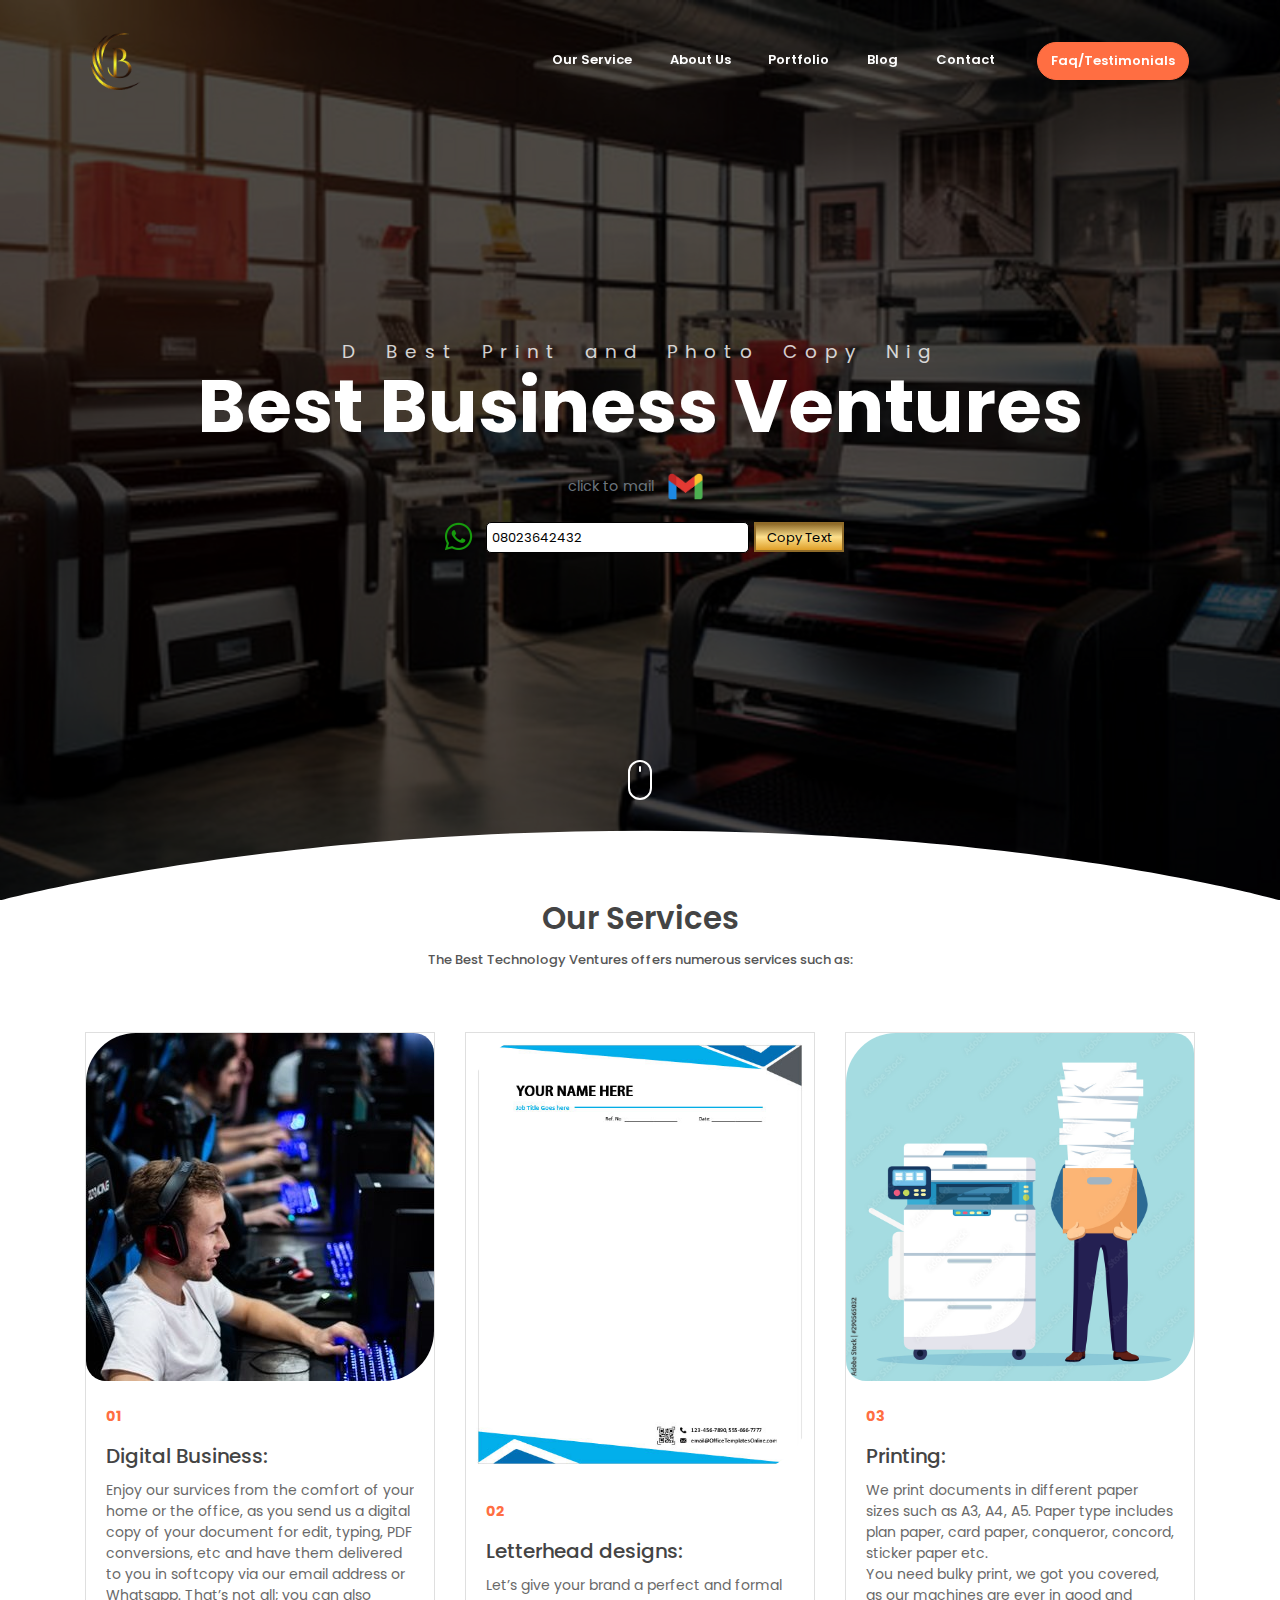
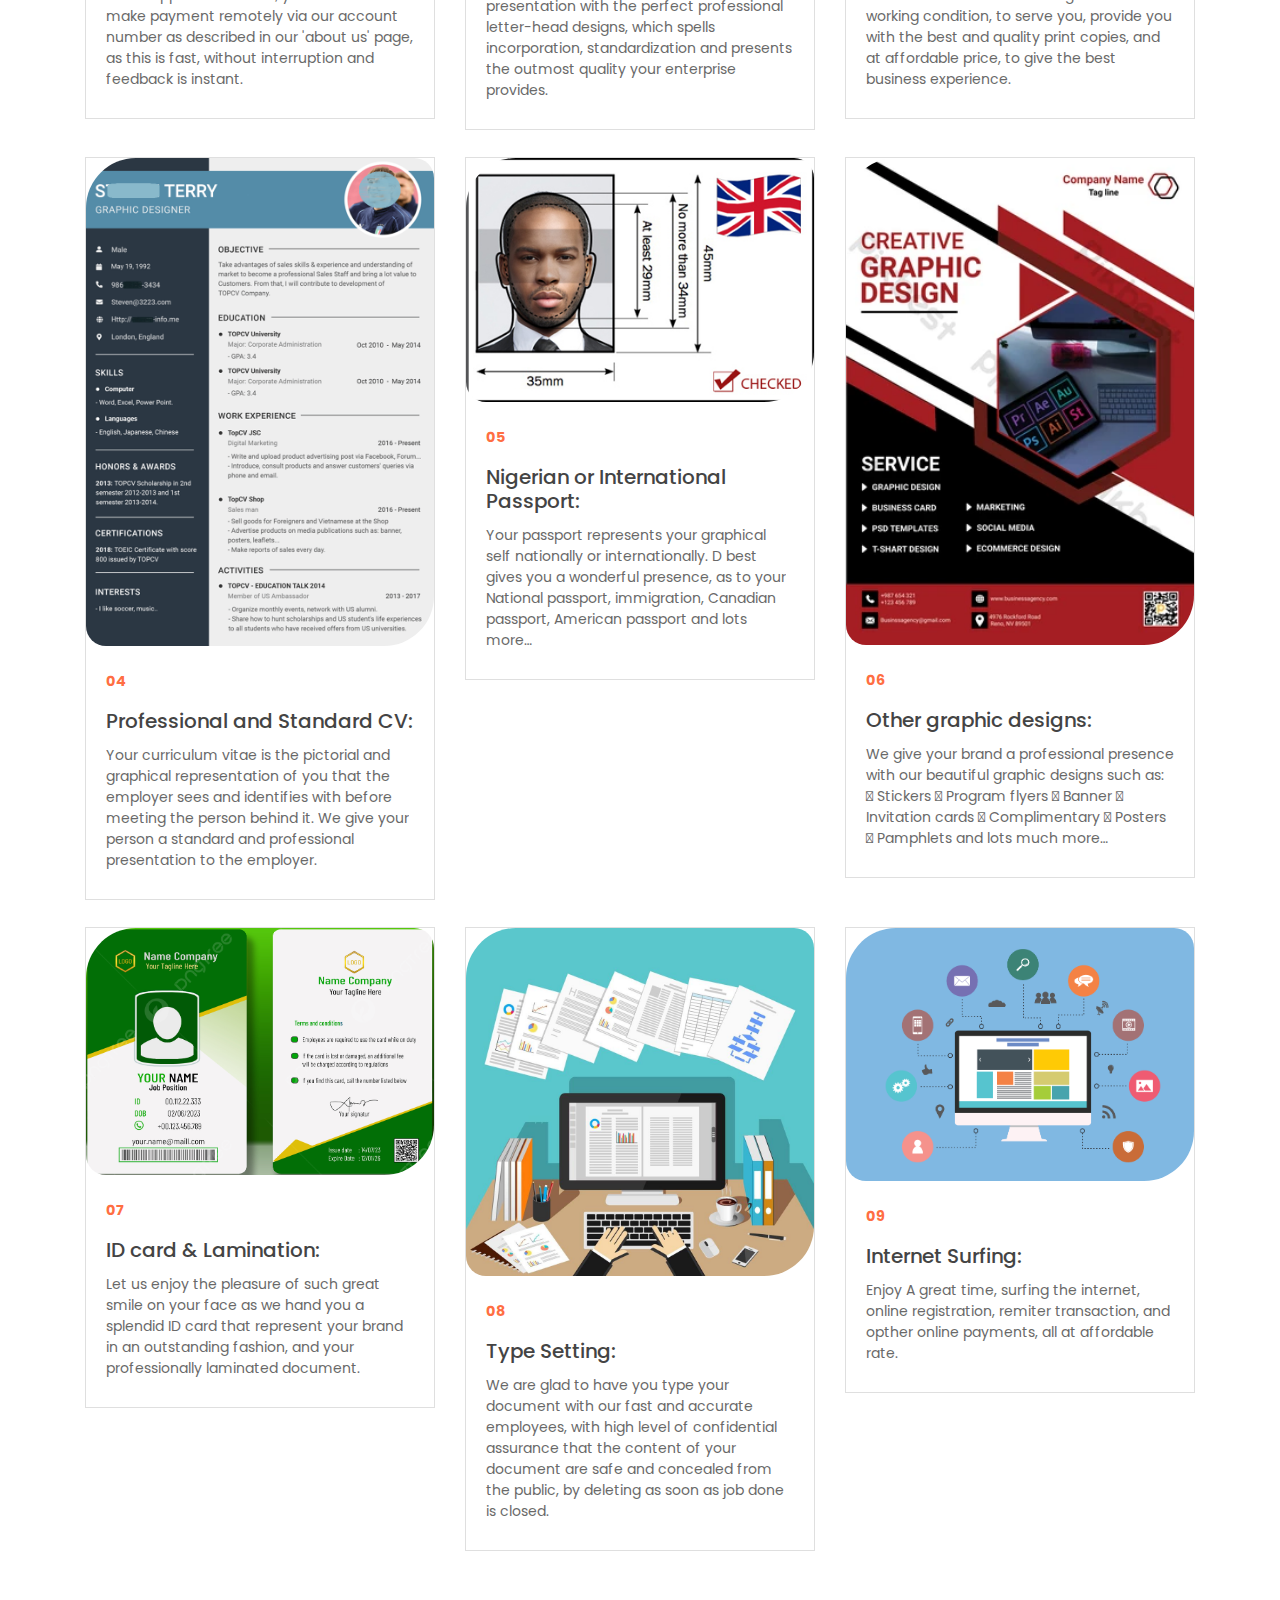
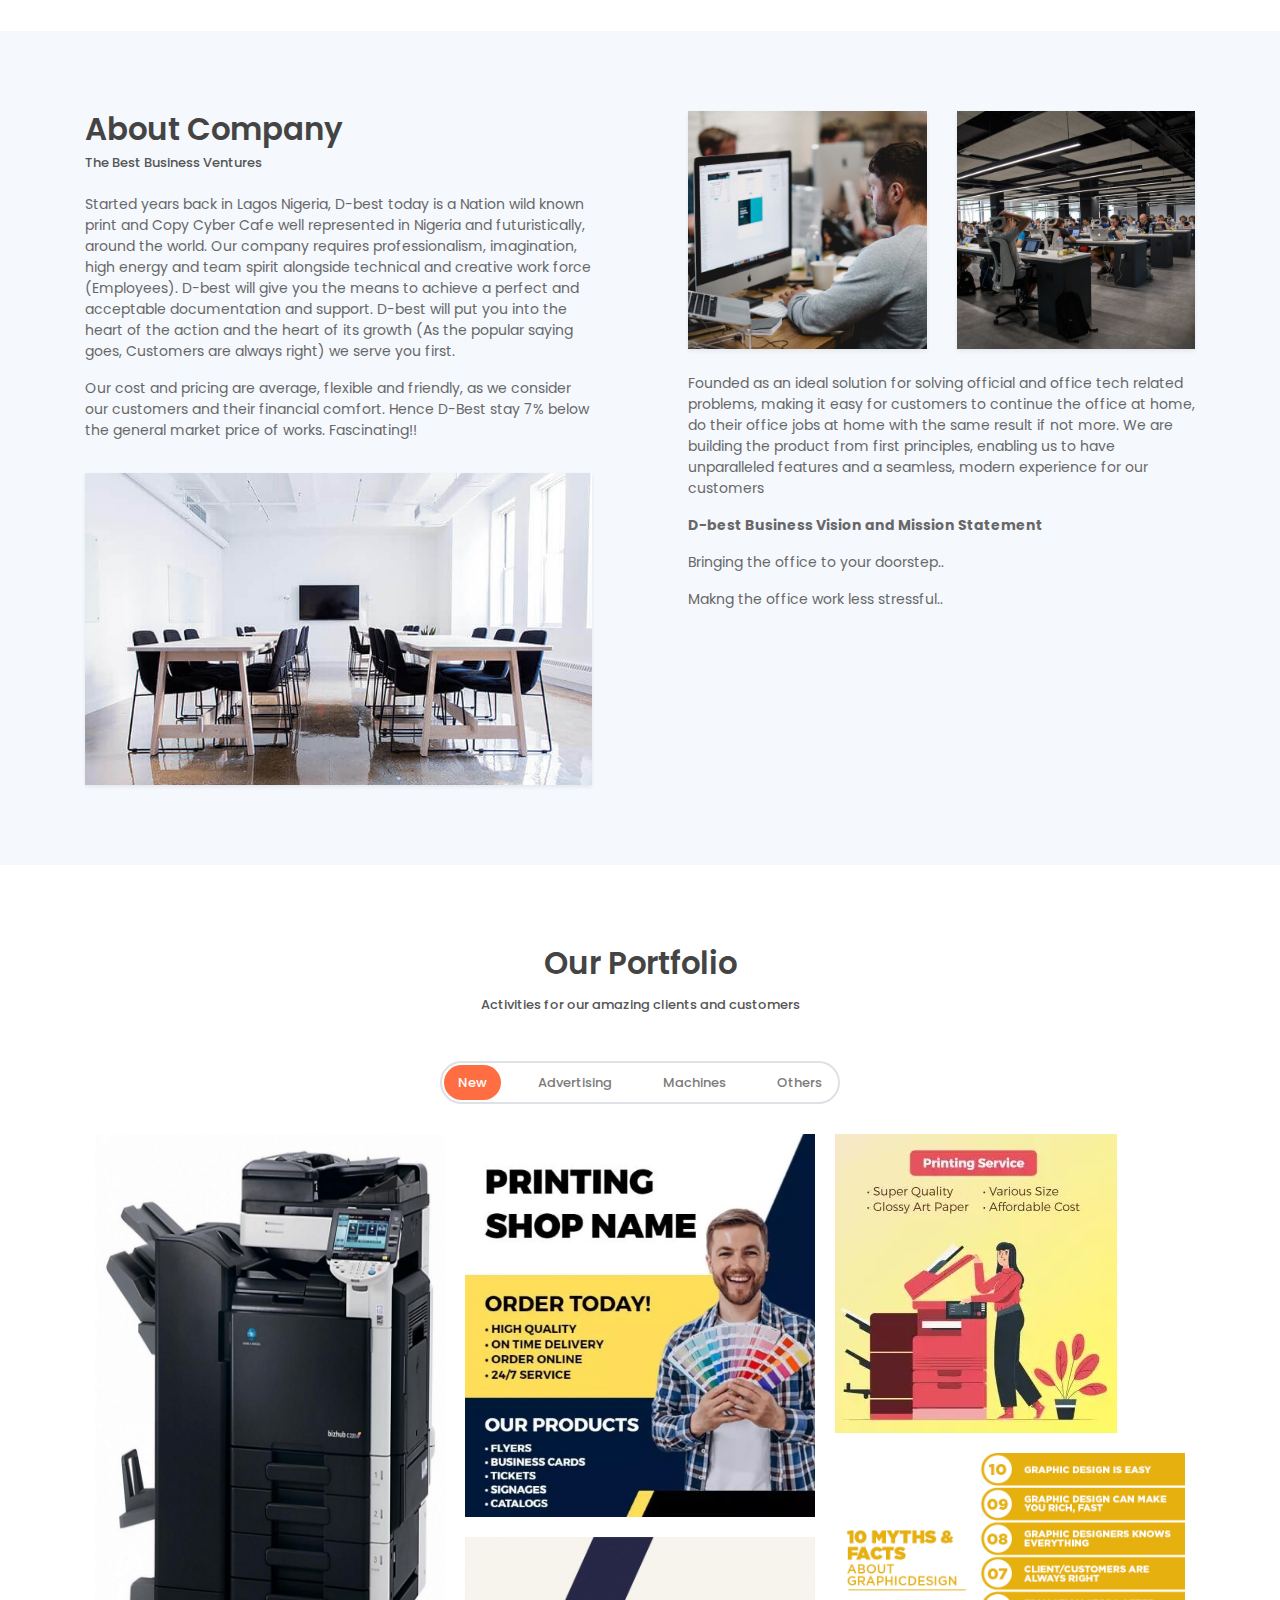
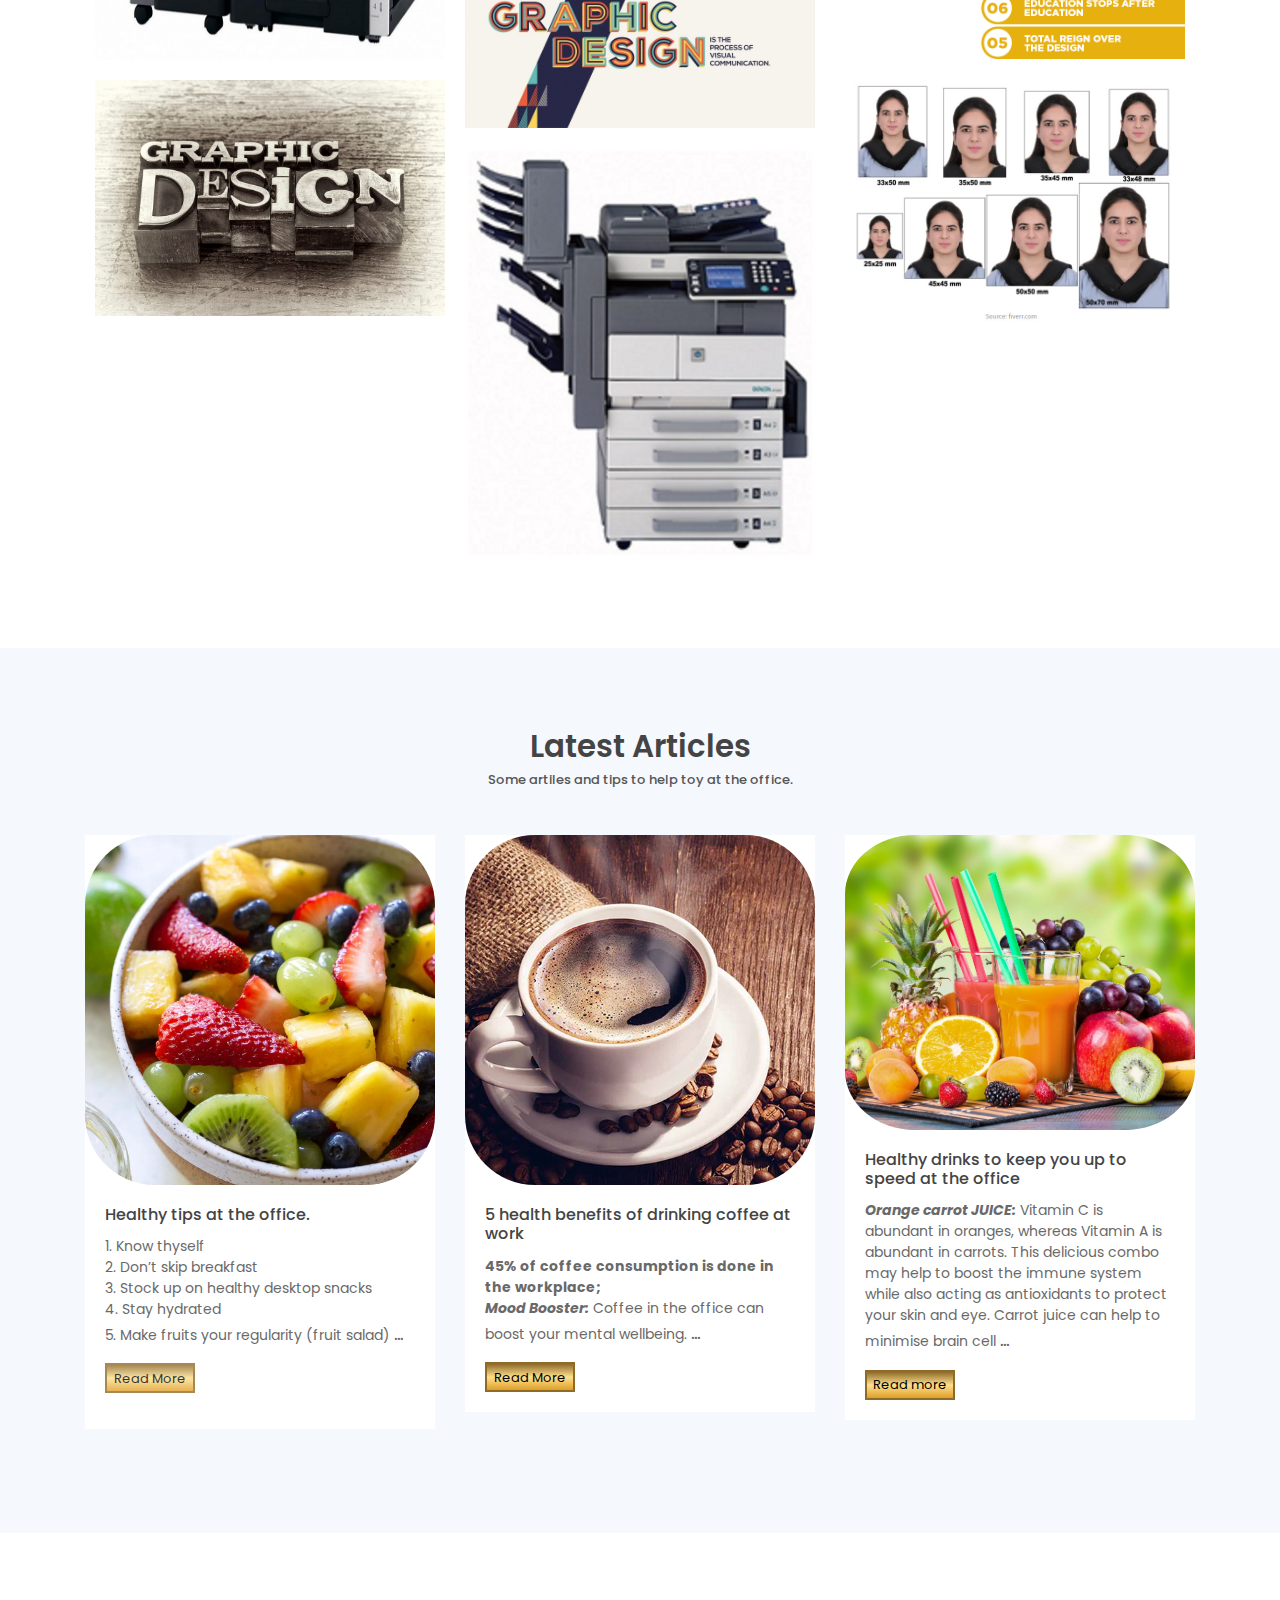
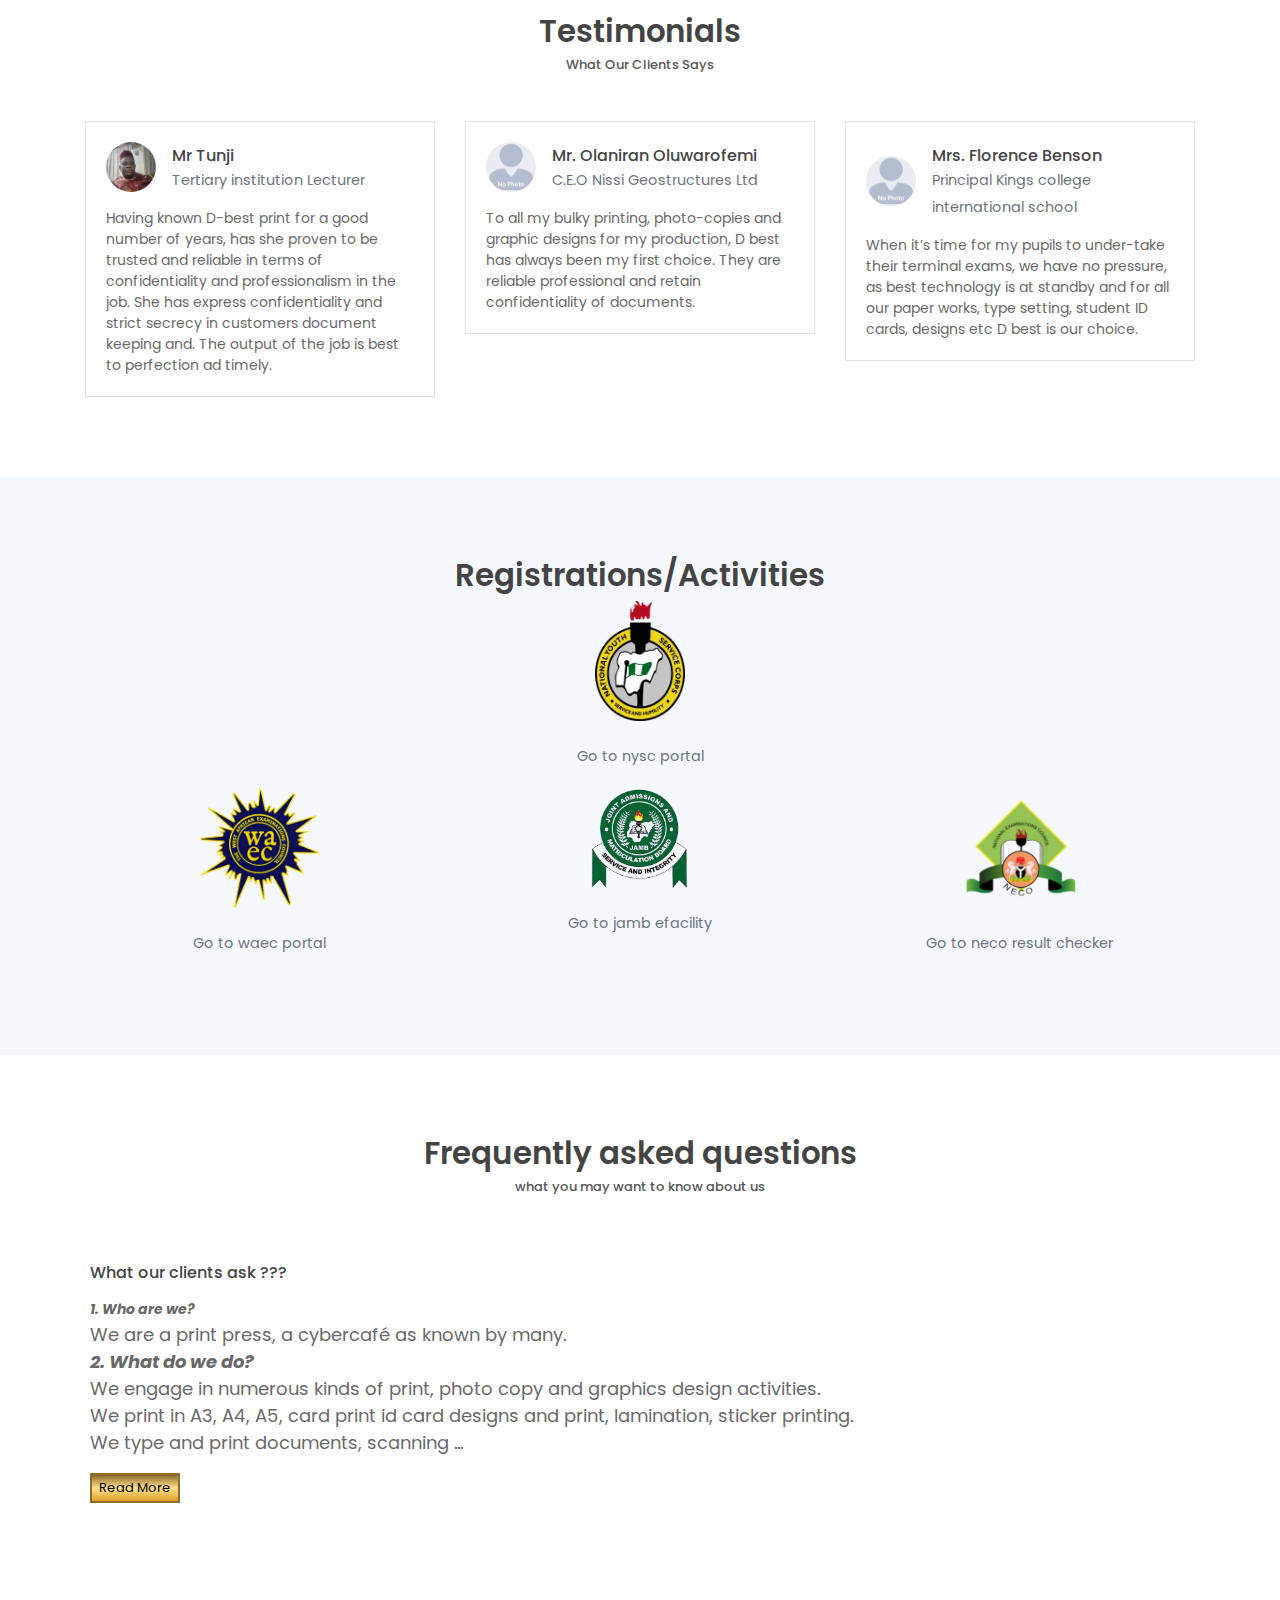
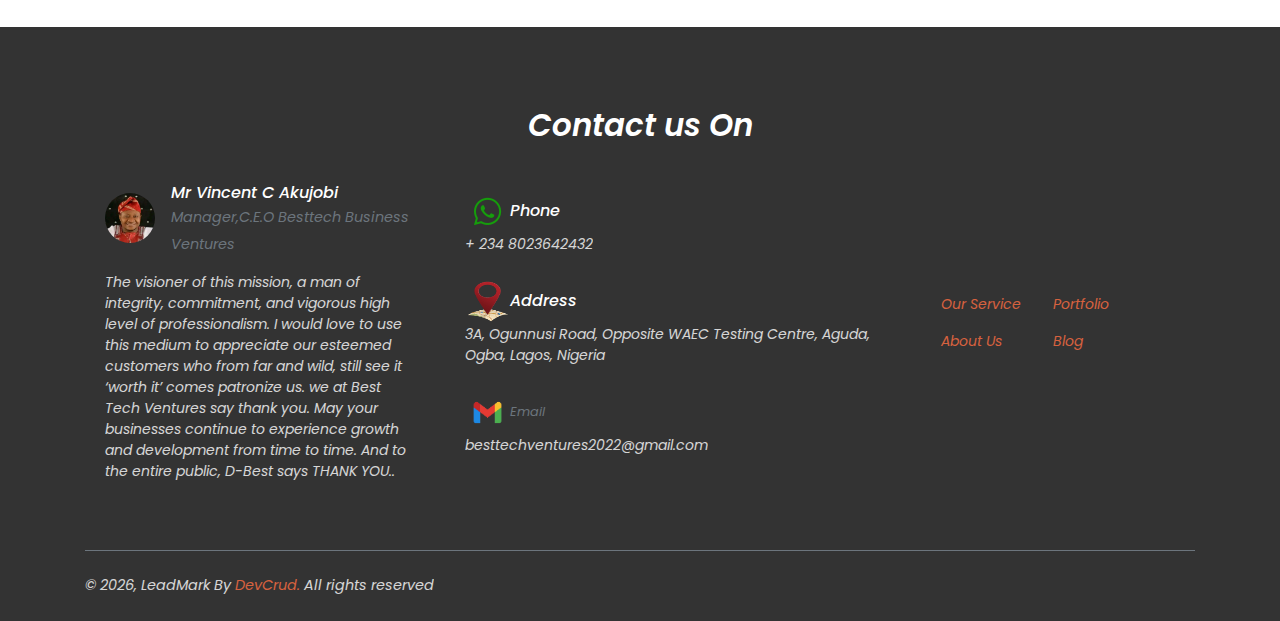
==== commit 272be2a6: "Update index.html" ====
--- a/index.html
+++ b/index.html
@@ -63,10 +63,10 @@
 			<center>
 			<!-- script to copy phone number and mail -->
 				 <div class="container">
-				      <img src="imgs/icon123.png" height="45" width="45" alt="">
-					 <a href="mailto:besttechventures2022@gmail" class="small text-muted">
-					  <input type="text" id="text-1" value="besttechventures2022@gmail.com" /></a>
-					  <button onclick="copy('text-1')">Copy Text</button>
+				      <a href="mailto:besttechventures2022@gmail" class="small text-muted">click to mail
+				      <img src="imgs/icon123.png" height="55" width="55" alt=""></a>
+					  <!-- <input type="text" id="text-1" value="besttechventures2022@gmail.com" />
+					  <button onclick="copy('text-1')">Copy Text</button> -->
 				 </div>
 				 <div class="container">									
 		              <img src="imgs/icon3.png" height="45" width="45" alt="">
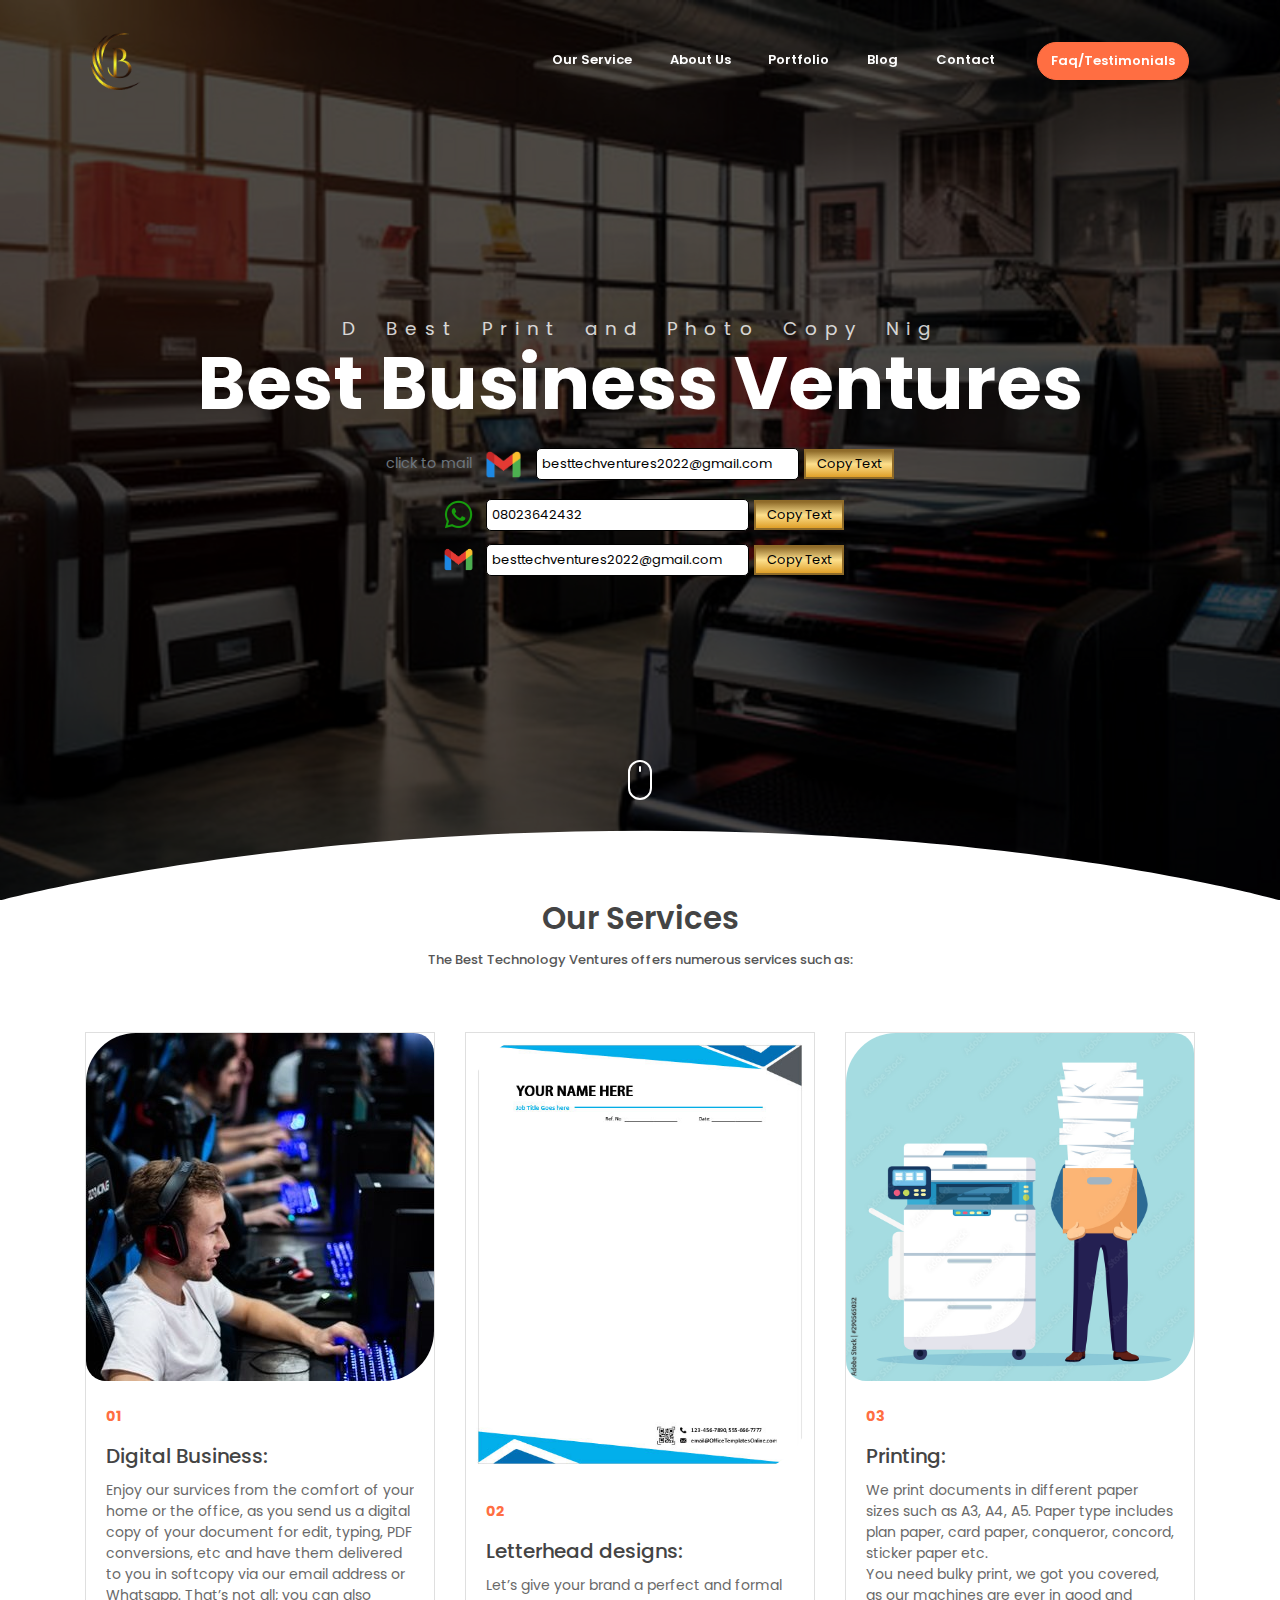
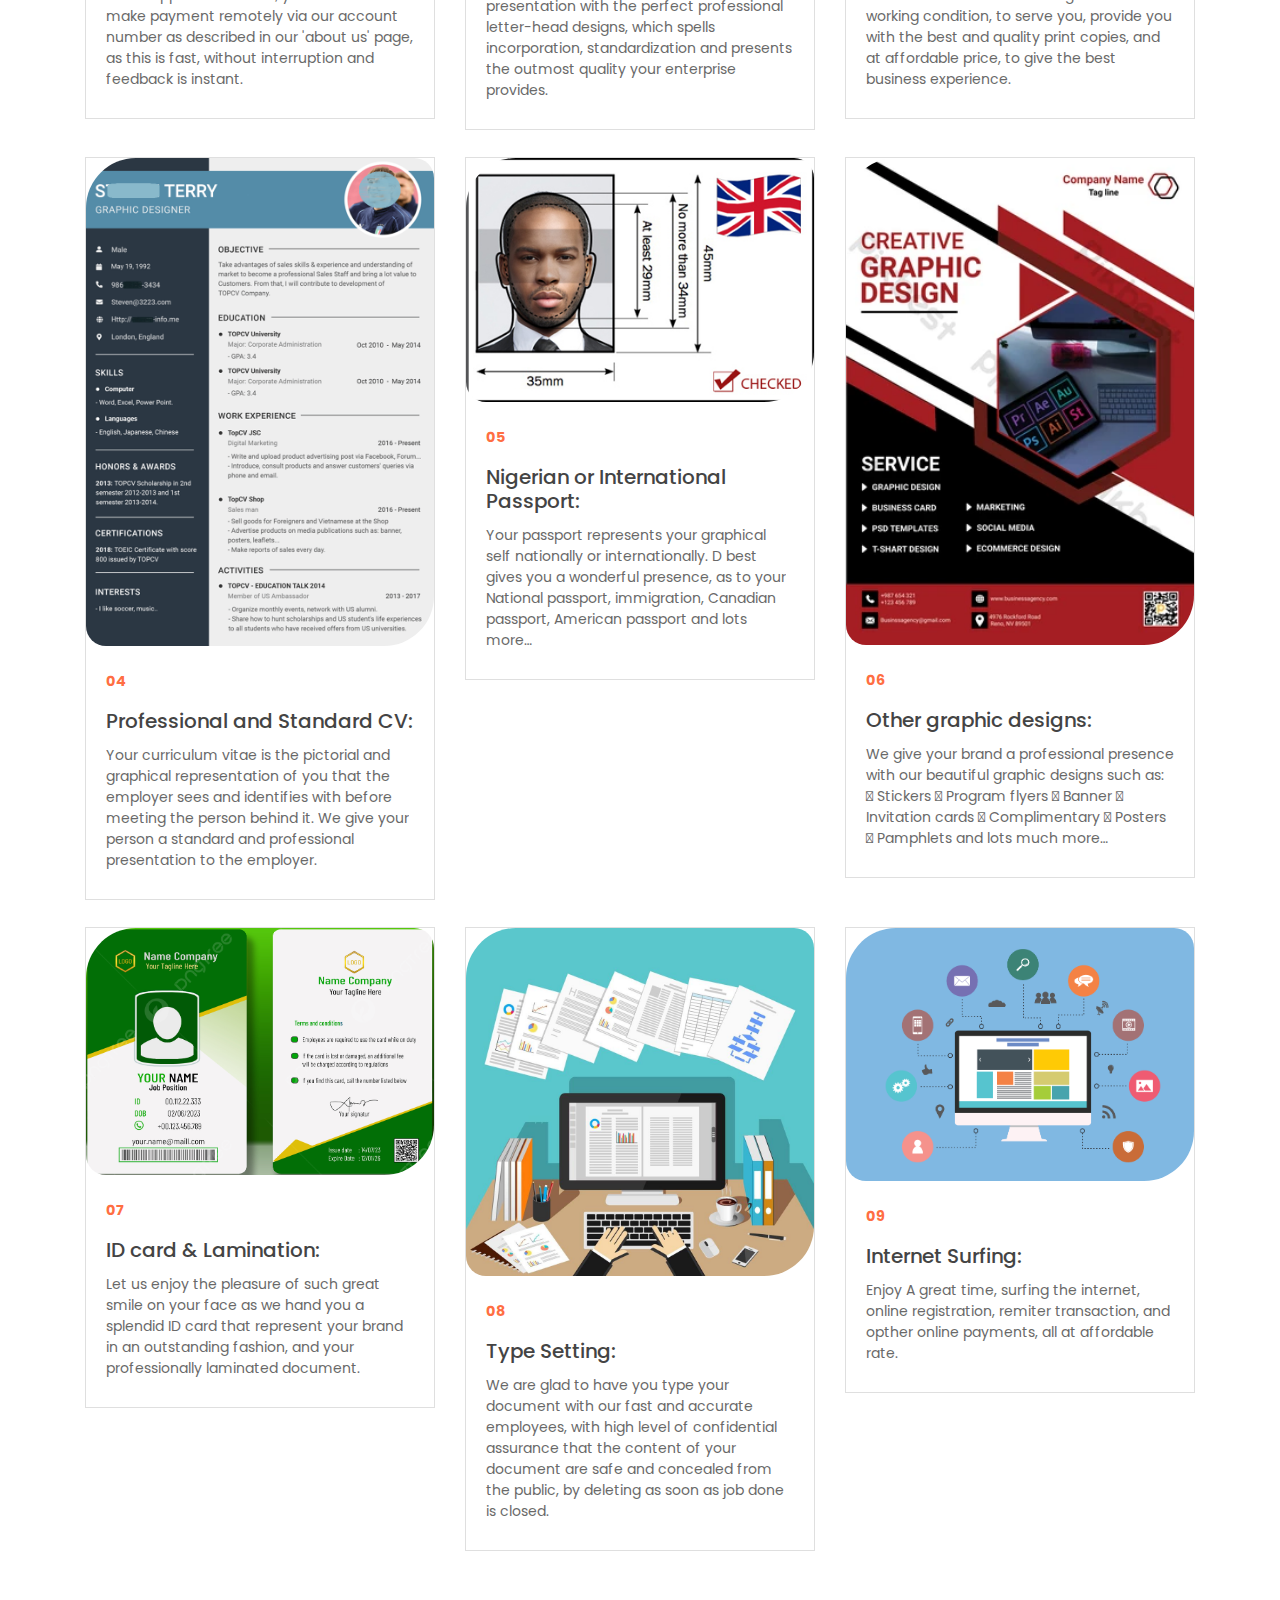
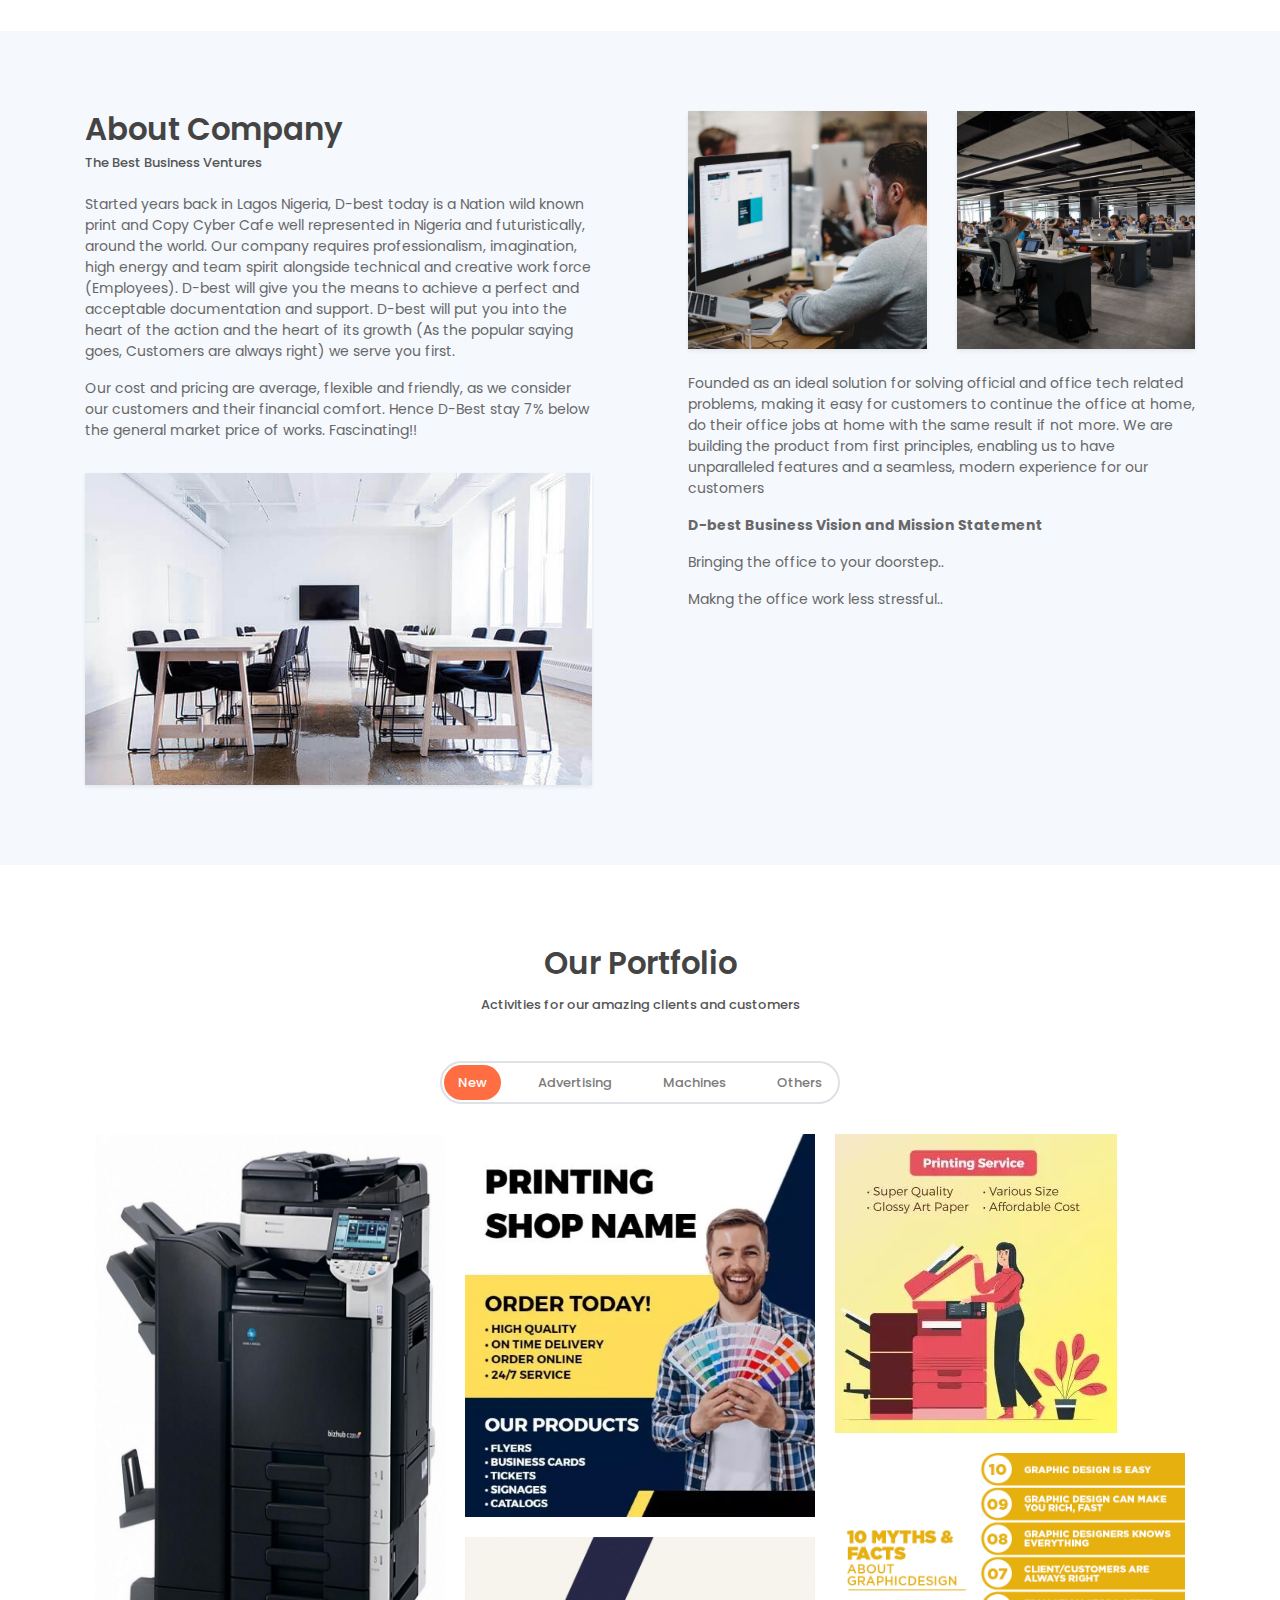
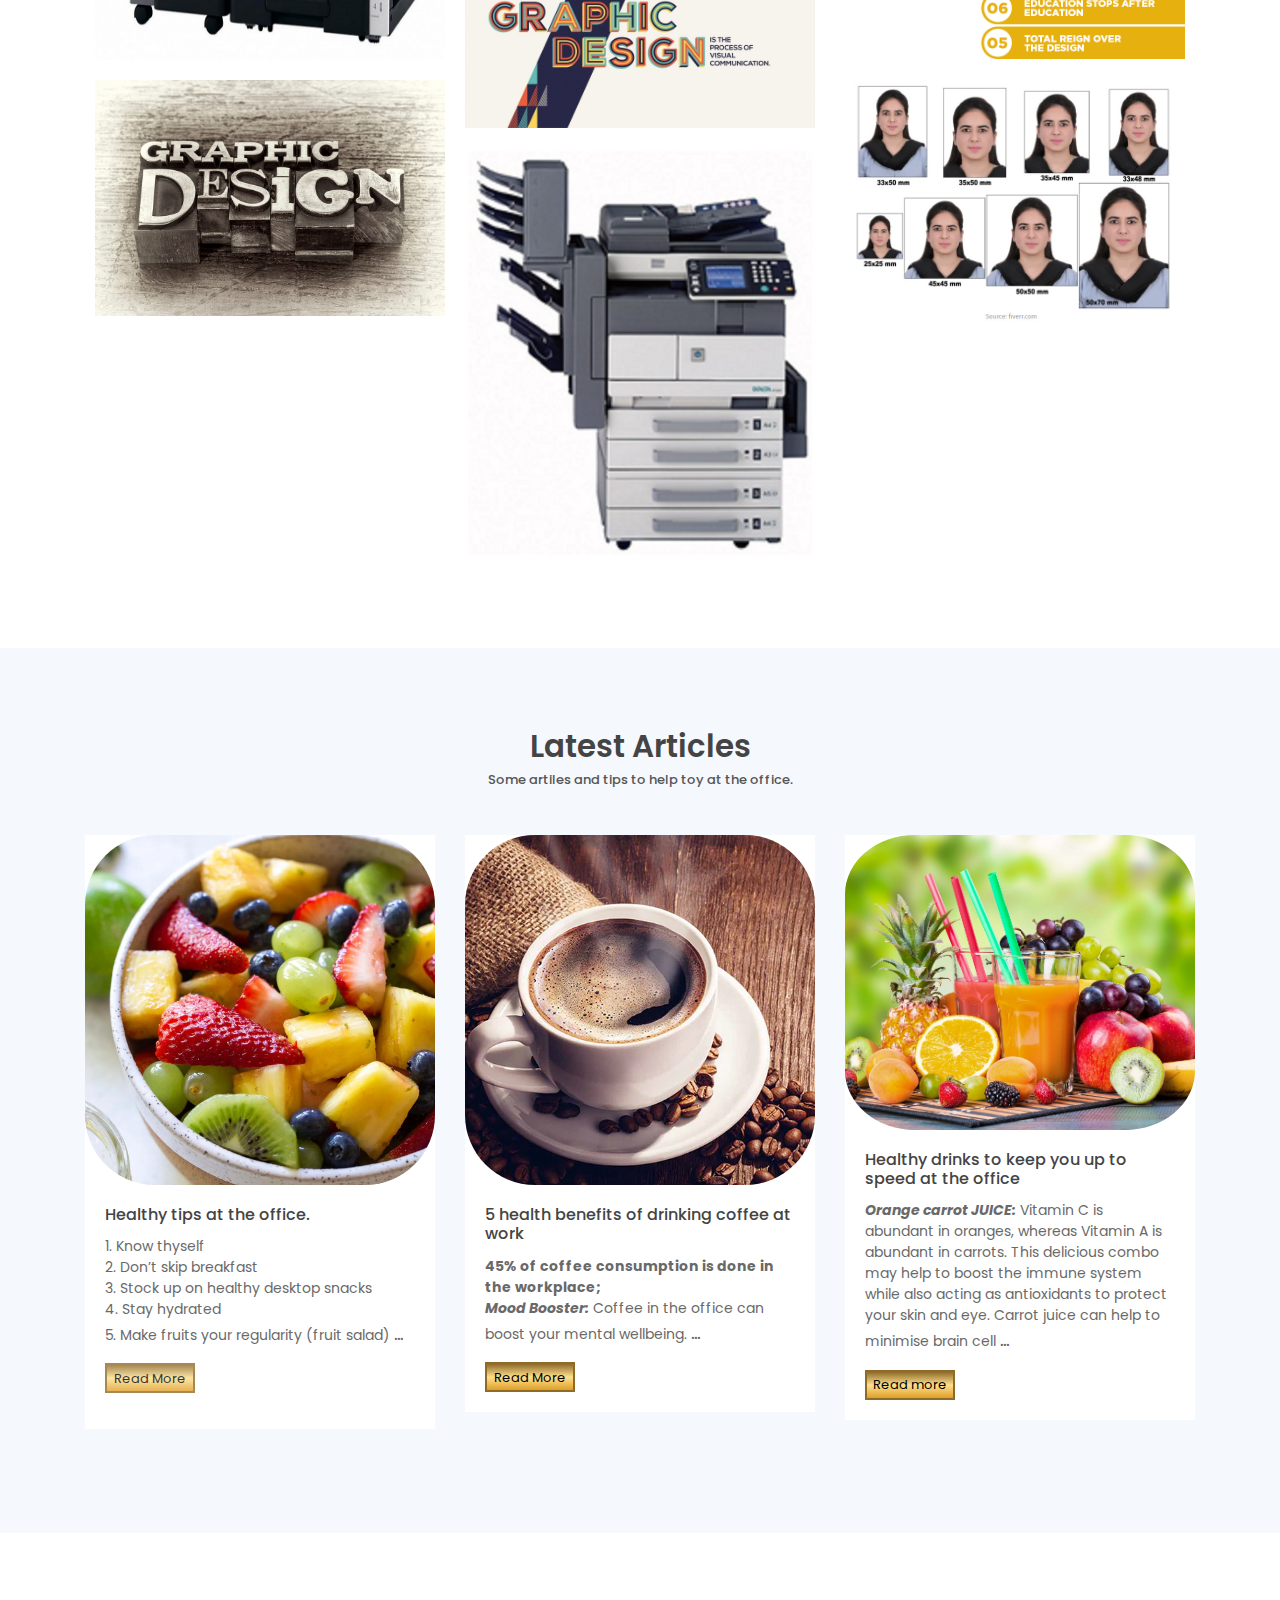
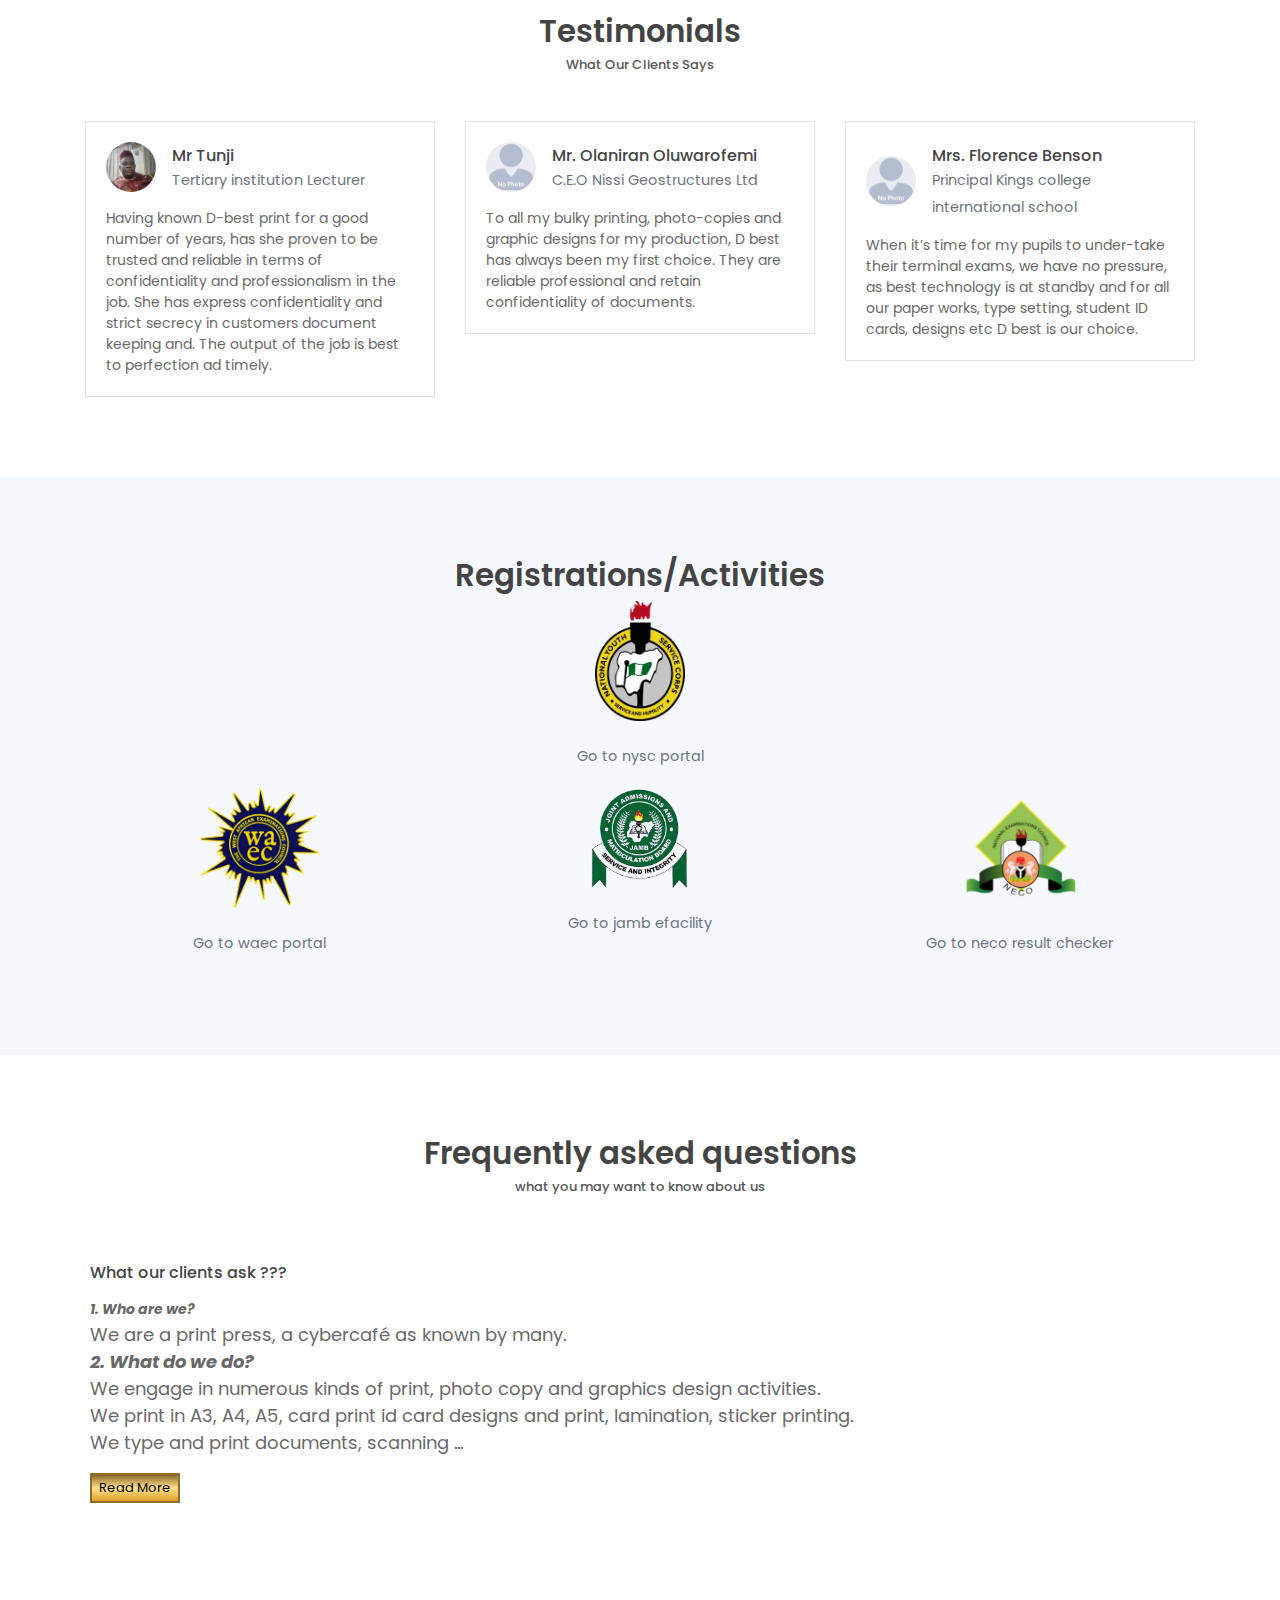
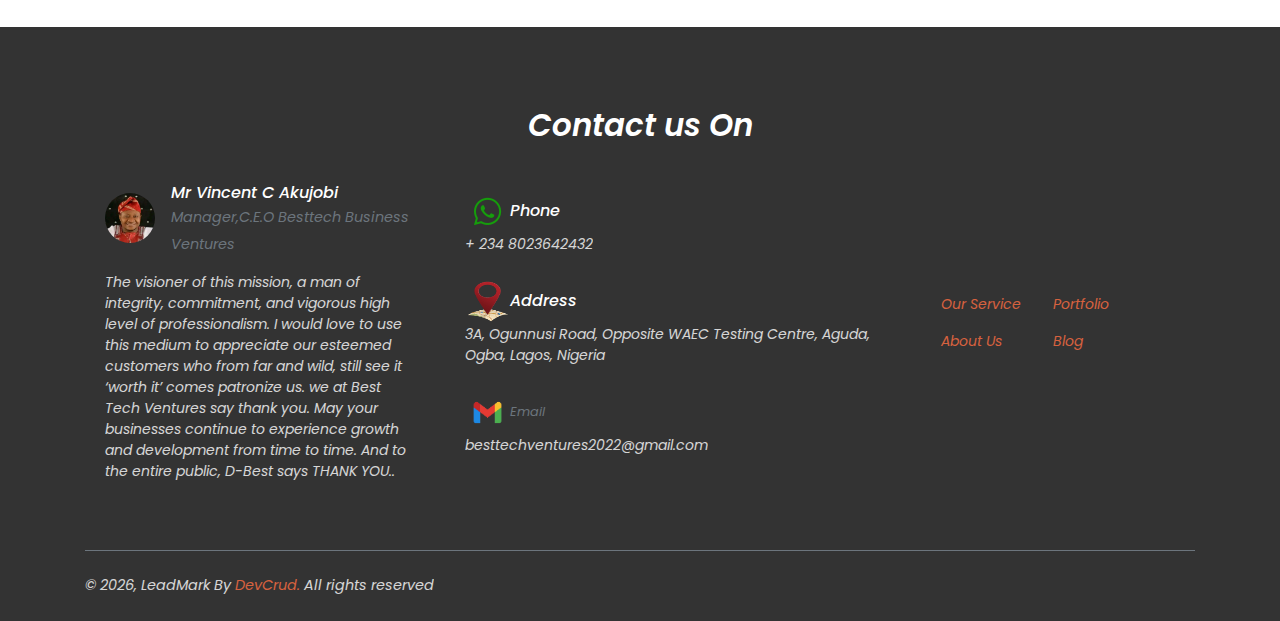
==== commit 7d3b8a13: "Update index.html" ====
--- a/index.html
+++ b/index.html
@@ -63,15 +63,21 @@
 			<center>
 			<!-- script to copy phone number and mail -->
 				 <div class="container">
-				      <a href="mailto:besttechventures2022@gmail" class="small text-muted">click to mail
+				      <a href="mailto: besttechventures2022@gmail.com?subject=Hello%20there&body=Leave%20us%20a%20message%20here." class="small text-muted">click to mail
 				      <img src="imgs/icon123.png" height="55" width="55" alt=""></a>
-					  <!-- <input type="text" id="text-1" value="besttechventures2022@gmail.com" />
-					  <button onclick="copy('text-1')">Copy Text</button> -->
+				      <input type="text" id="text-1" value="besttechventures2022@gmail.com" />
+					  <button onclick="copy('text-1')">Copy Text</button>
 				 </div>
 				 <div class="container">									
-		              <img src="imgs/icon3.png" height="45" width="45" alt="">
+		                          <img src="imgs/icon3.png" height="45" width="45" alt="">
 					  <input type="text" id="text-2" value="08023642432" />
 					  <button onclick="copy('text-2')">Copy Text</button>
+				 </div>
+
+				<div class="container">
+				      <img src="imgs/icon123.png" height="45" width="45" alt="">
+				      <input type="text" id="text-1" value="besttechventures2022@gmail.com" />
+					  <button onclick="copy('text-1')">Copy Text</button>
 				 </div>
 				 <script src="script.js"></script>
         </div>  
@@ -705,7 +711,7 @@
                     <h6 class="mb-0"><img src="imgs/address.png" height="45" width="45" alt="">Address</h6>
                     <p class="mb-4">3A, Ogunnusi Road, Opposite WAEC Testing Centre, Aguda, Ogba, Lagos, Nigeria</p>
 
-                    <h6 class="mb-0"><a href="mailto:besttechventures2022@gmail" class="small text-muted">
+                    <h6 class="mb-0"><a href="mailto:besttechventures2022@gmail.com" class="small text-muted">
 		    <img src="imgs/icon123.png" height="45" width="45" alt="">Email</h6></a>
                     <p class="mb-0">besttechventures2022@gmail.com</p>
                     <p></p>
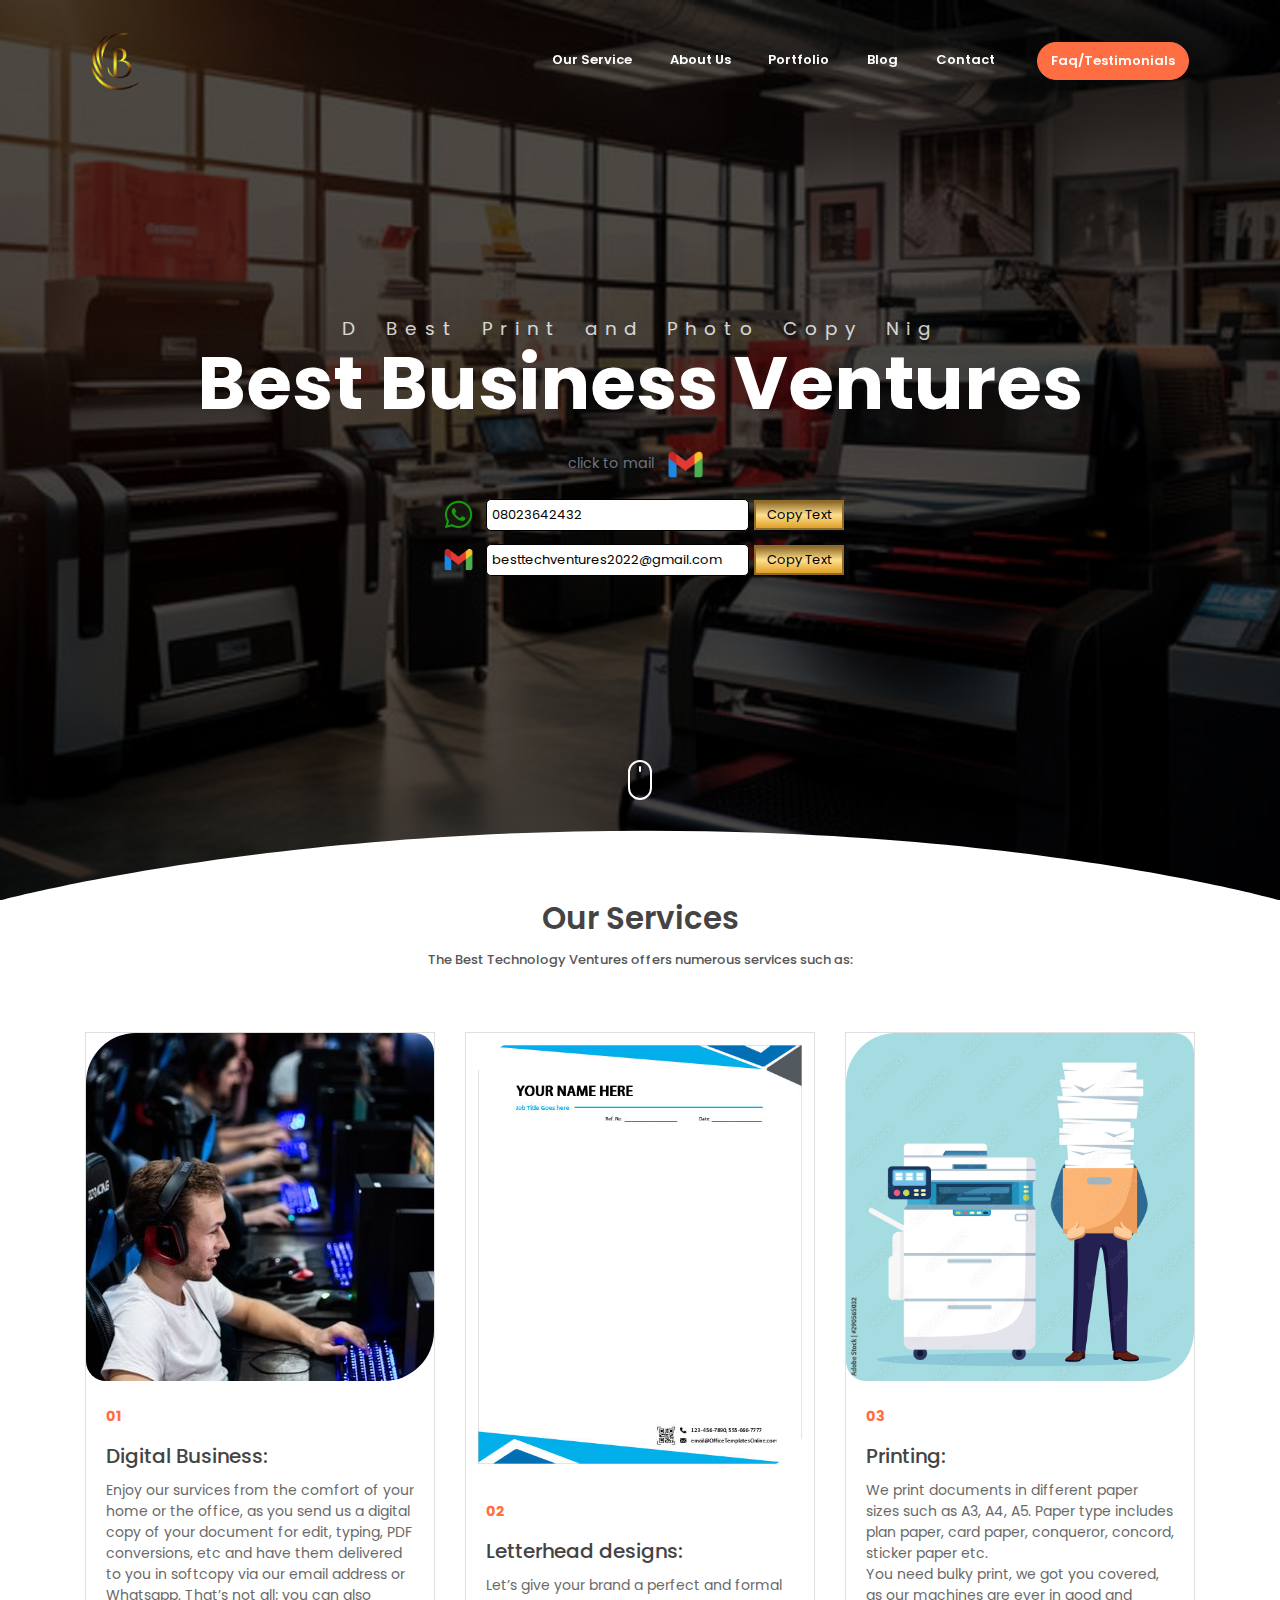
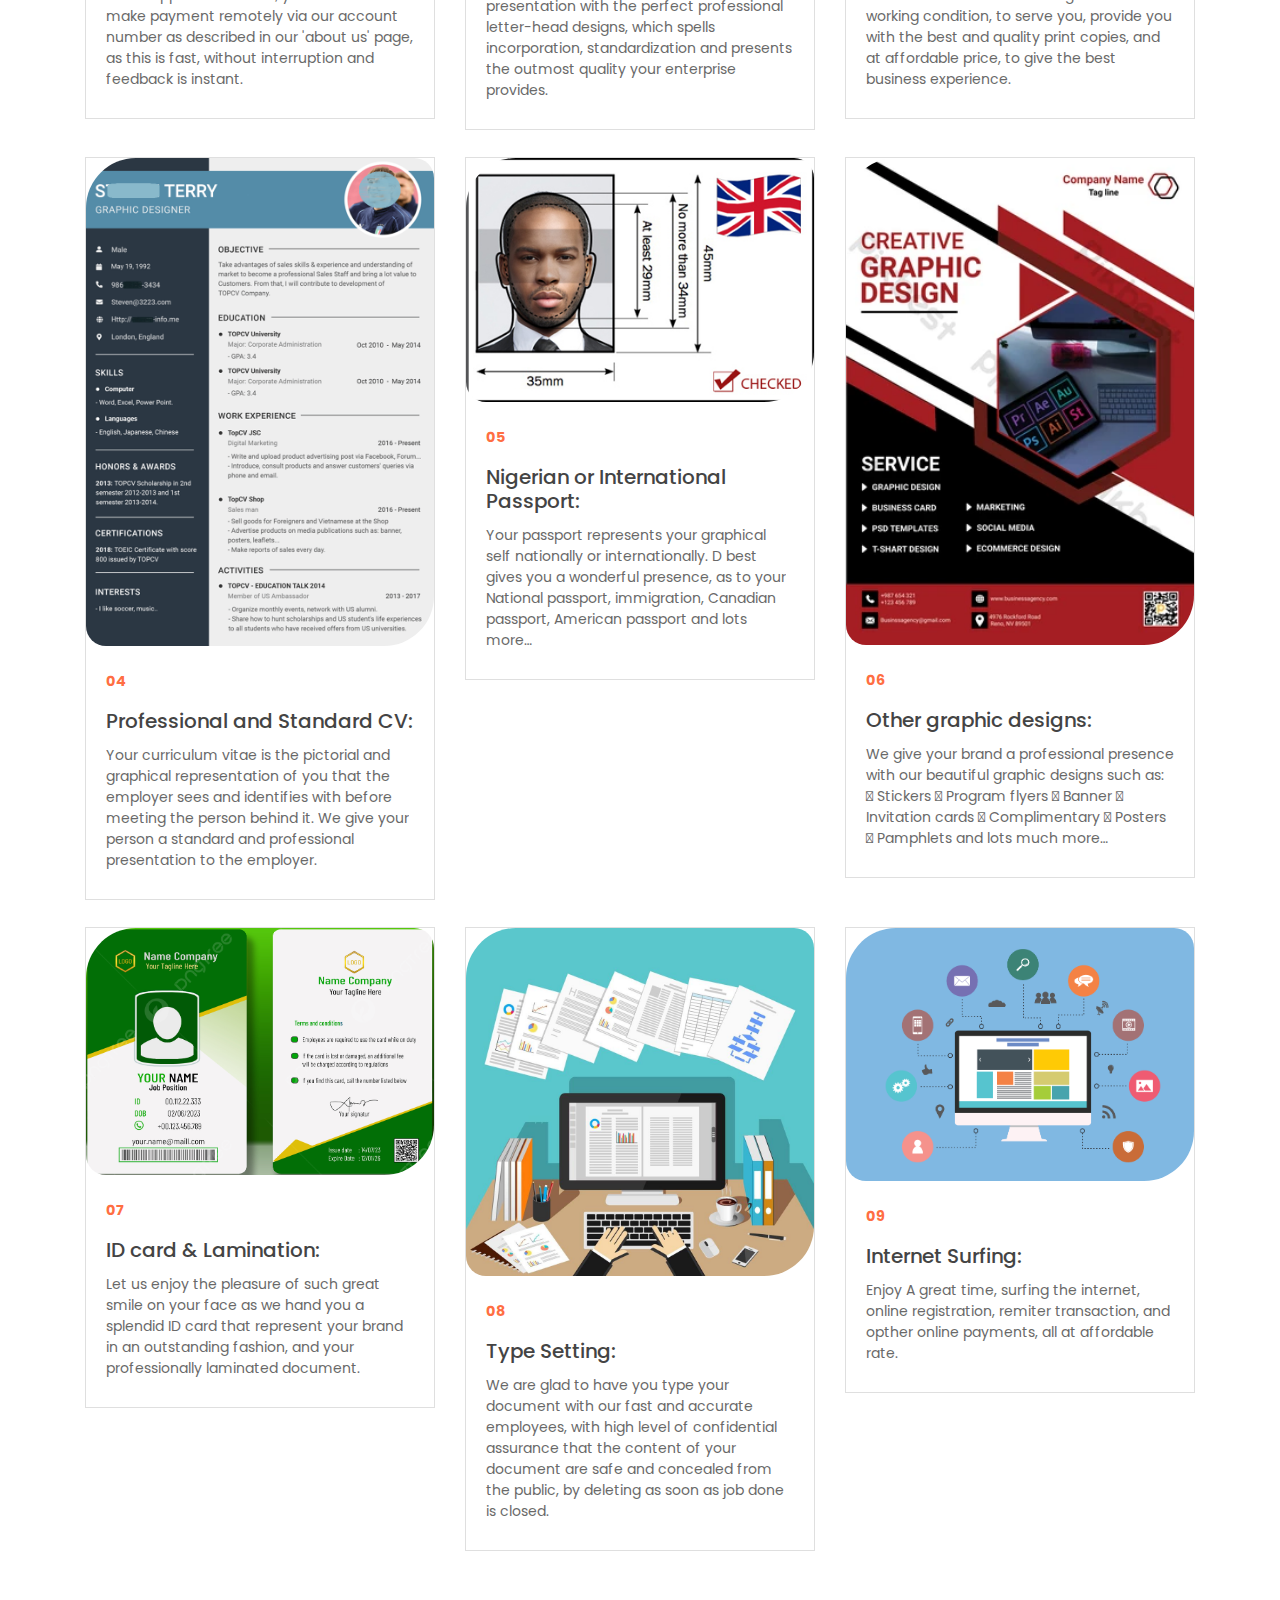
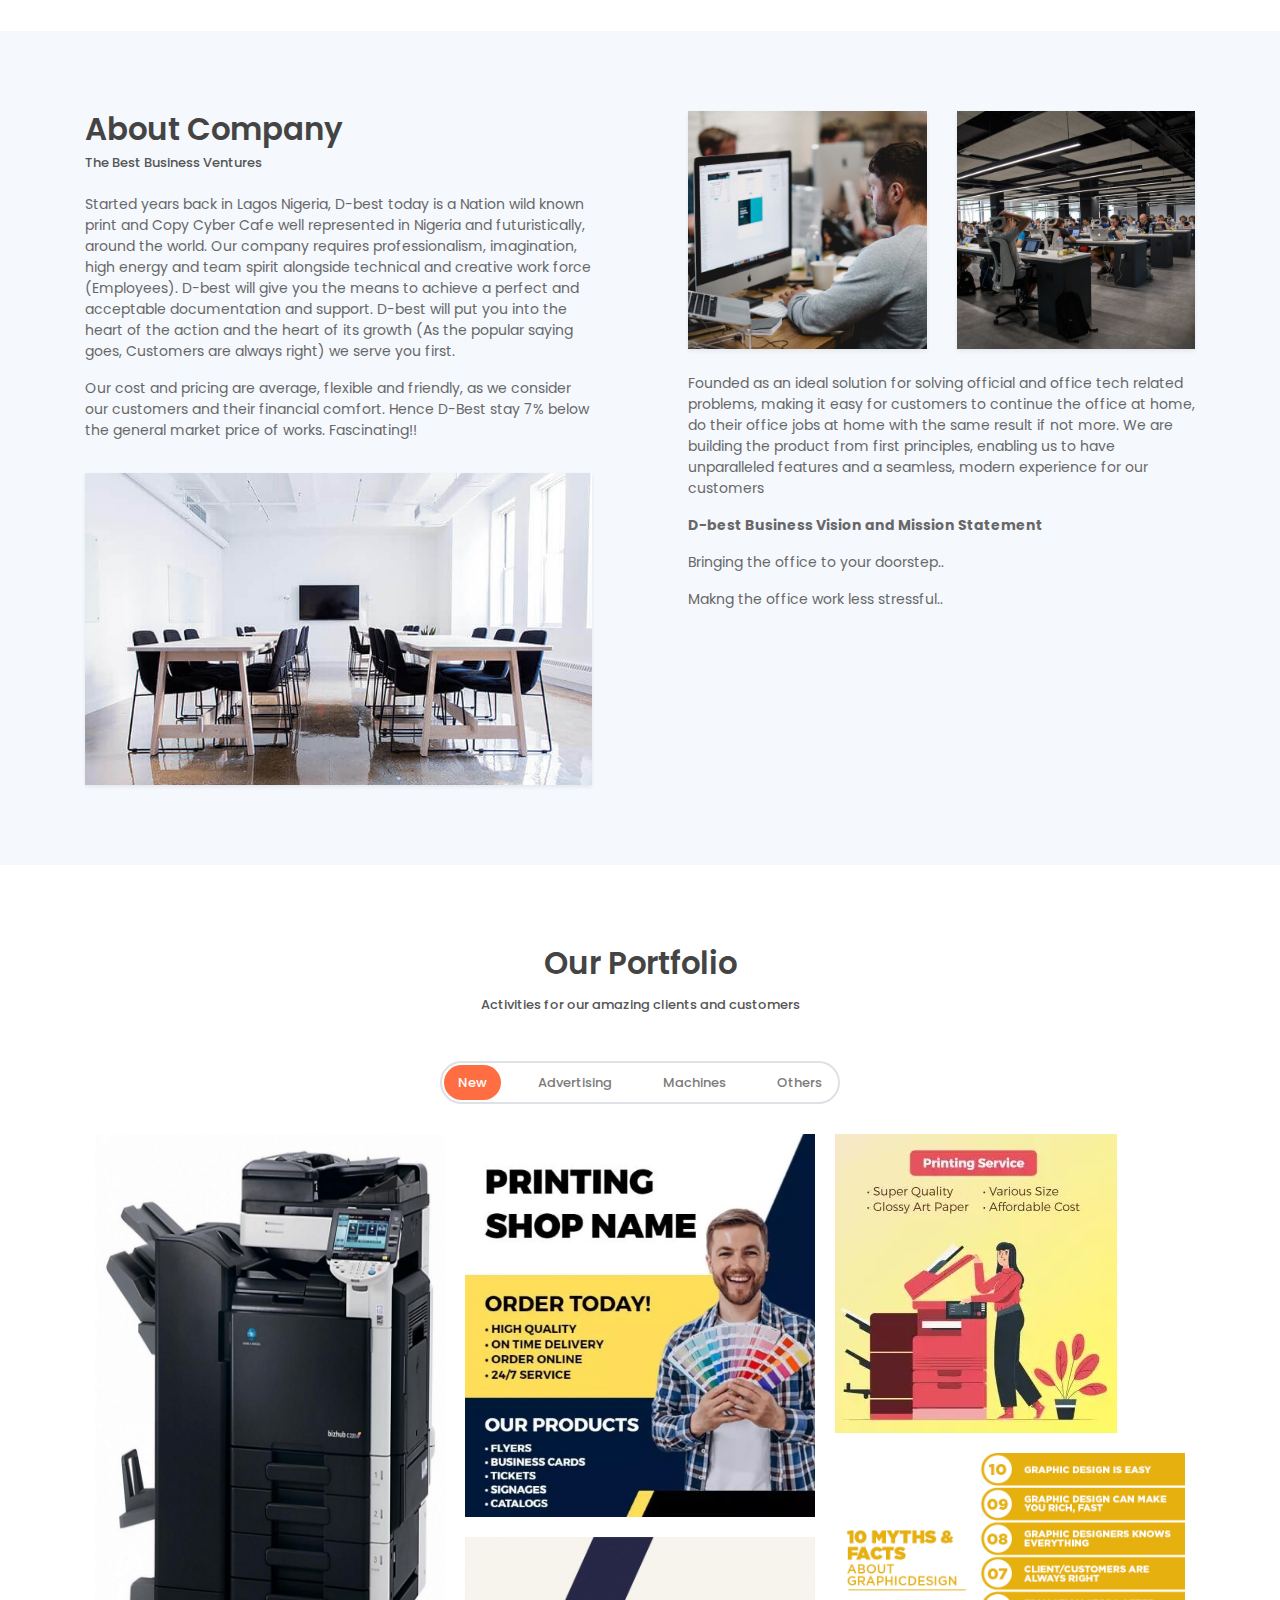
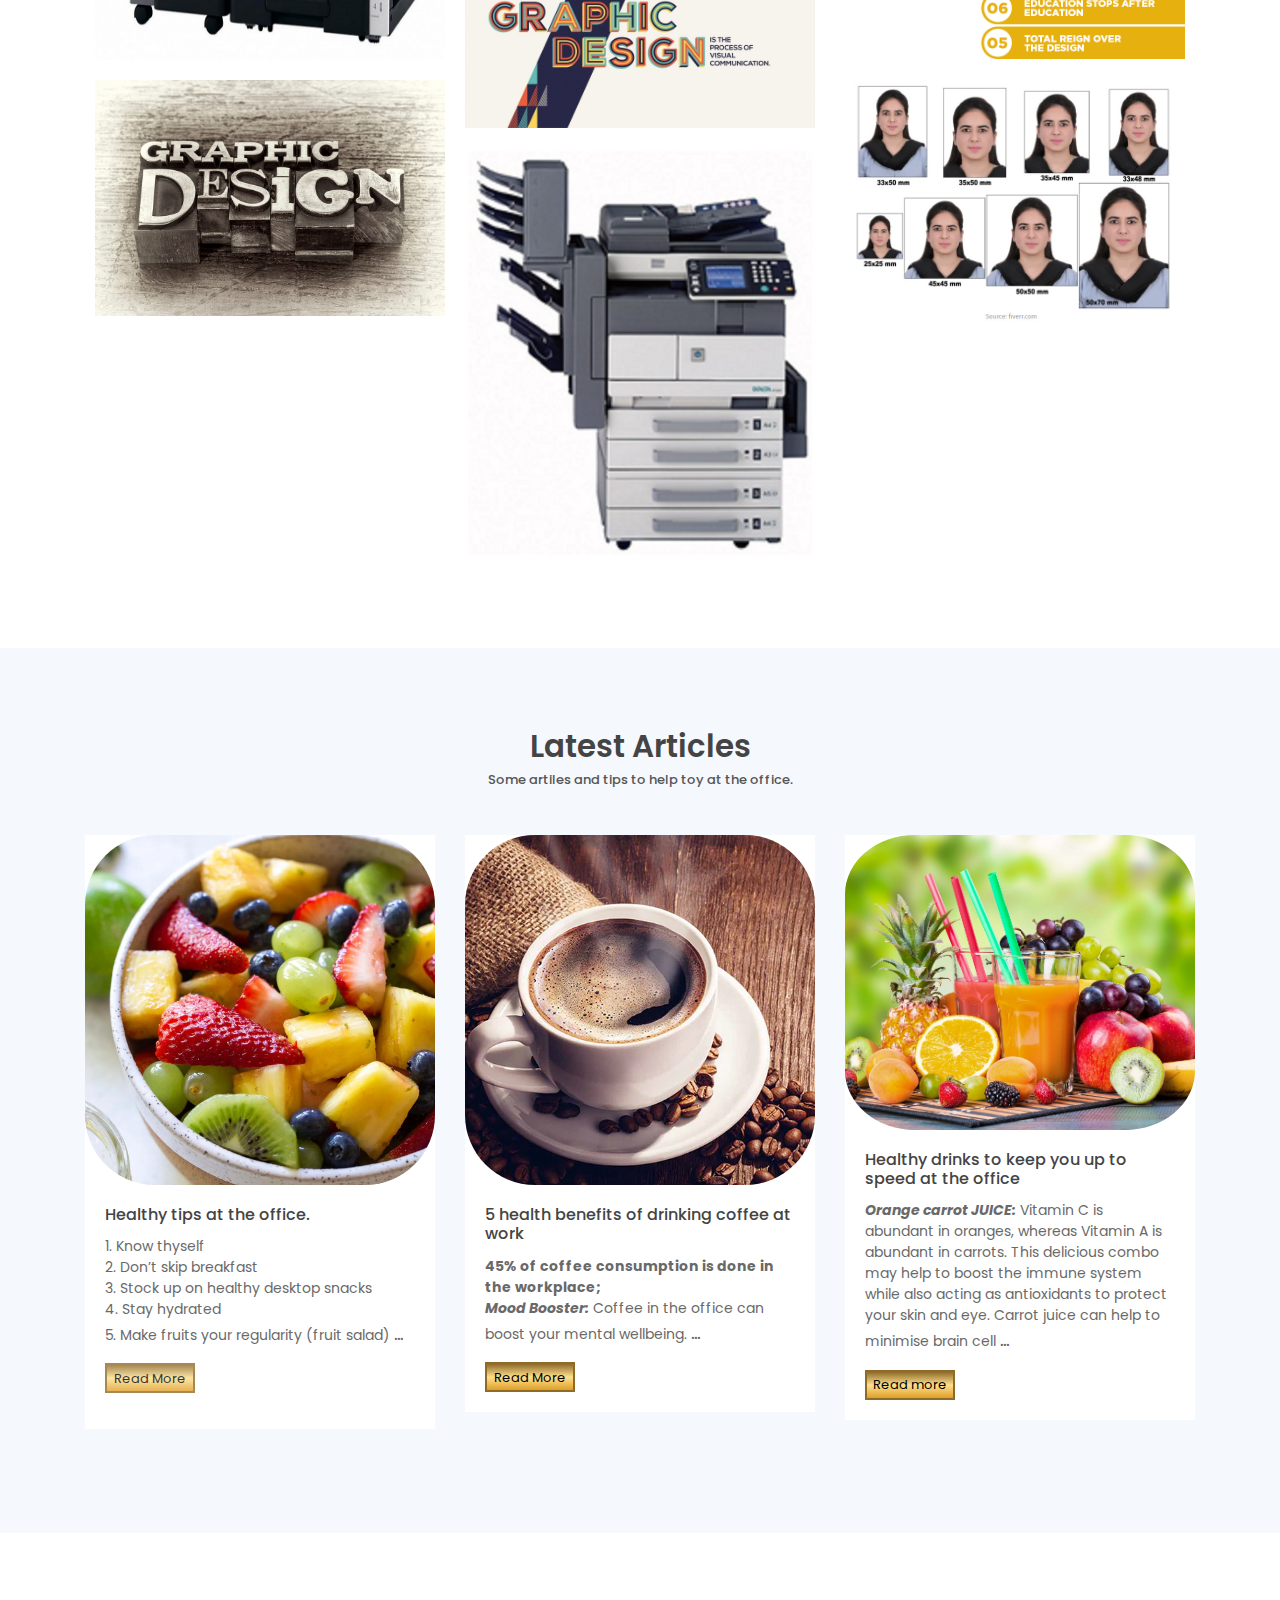
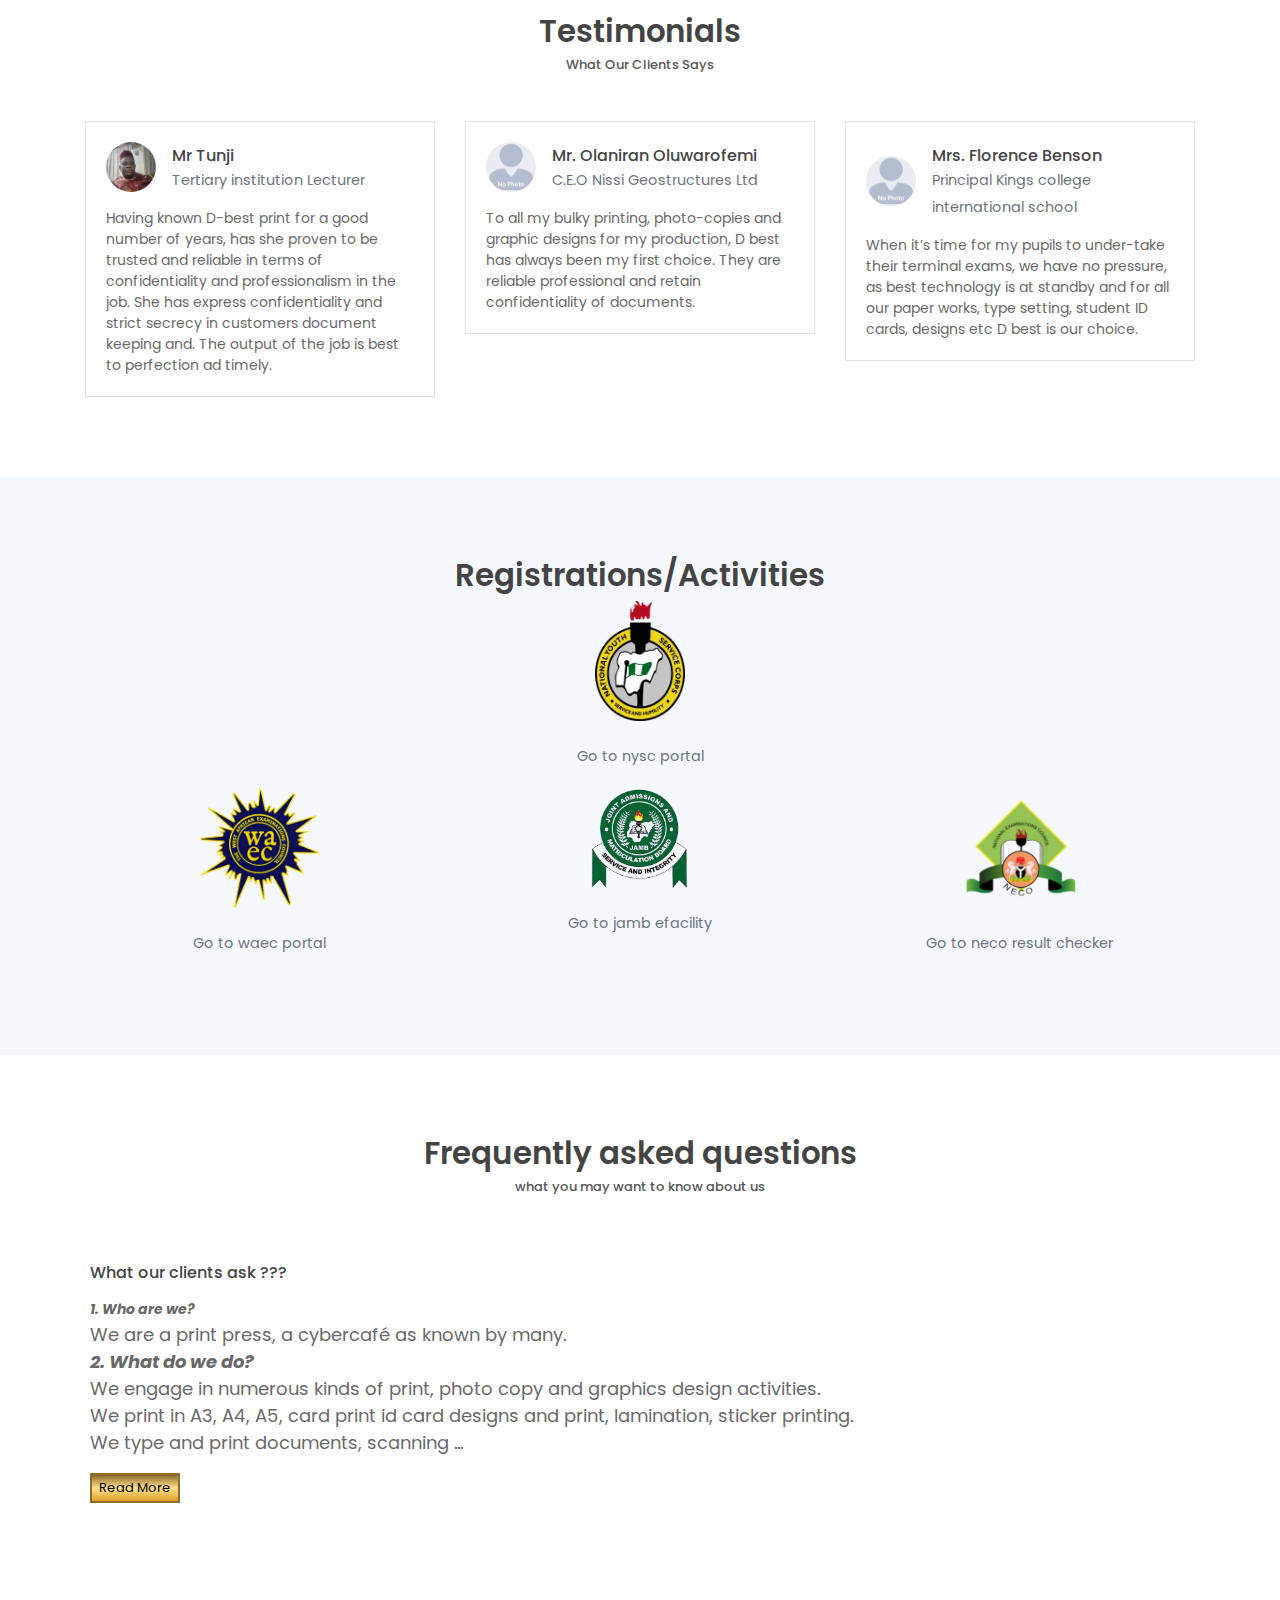
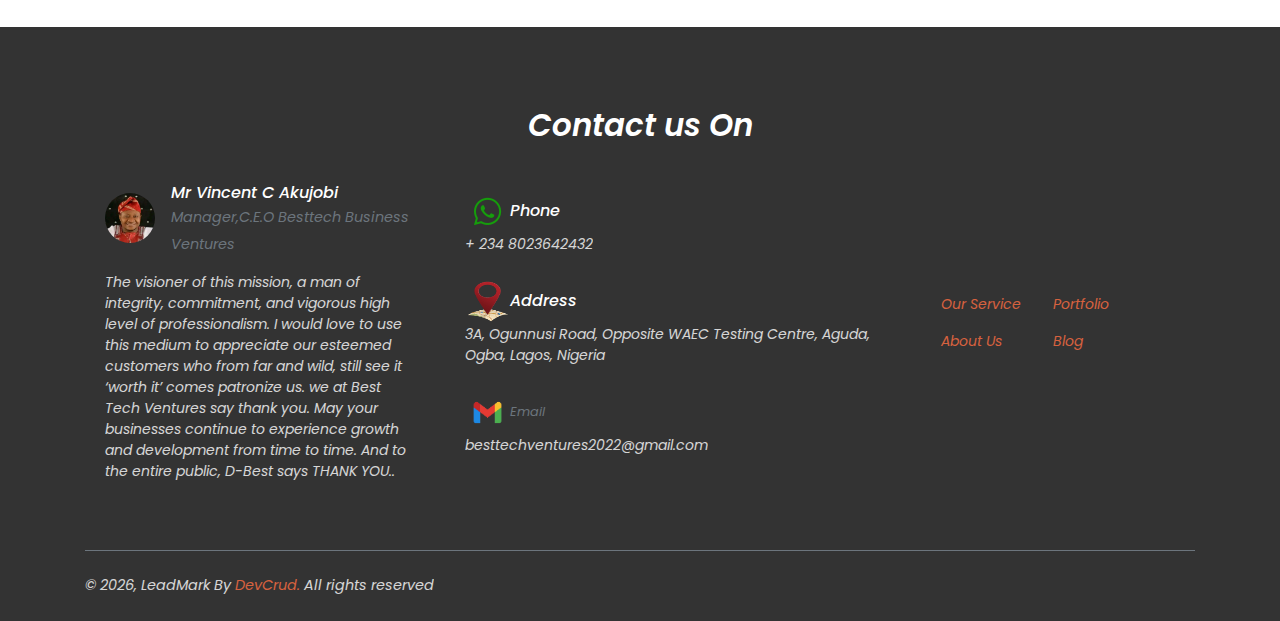
==== commit a92c0abb: "Update index.html" ====
--- a/index.html
+++ b/index.html
@@ -65,8 +65,6 @@
 				 <div class="container">
 				      <a href="mailto: besttechventures2022@gmail.com?subject=Hello%20there&body=Leave%20us%20a%20message%20here." class="small text-muted">click to mail
 				      <img src="imgs/icon123.png" height="55" width="55" alt=""></a>
-				      <input type="text" id="text-1" value="besttechventures2022@gmail.com" />
-					  <button onclick="copy('text-1')">Copy Text</button>
 				 </div>
 				 <div class="container">									
 		                          <img src="imgs/icon3.png" height="45" width="45" alt="">
